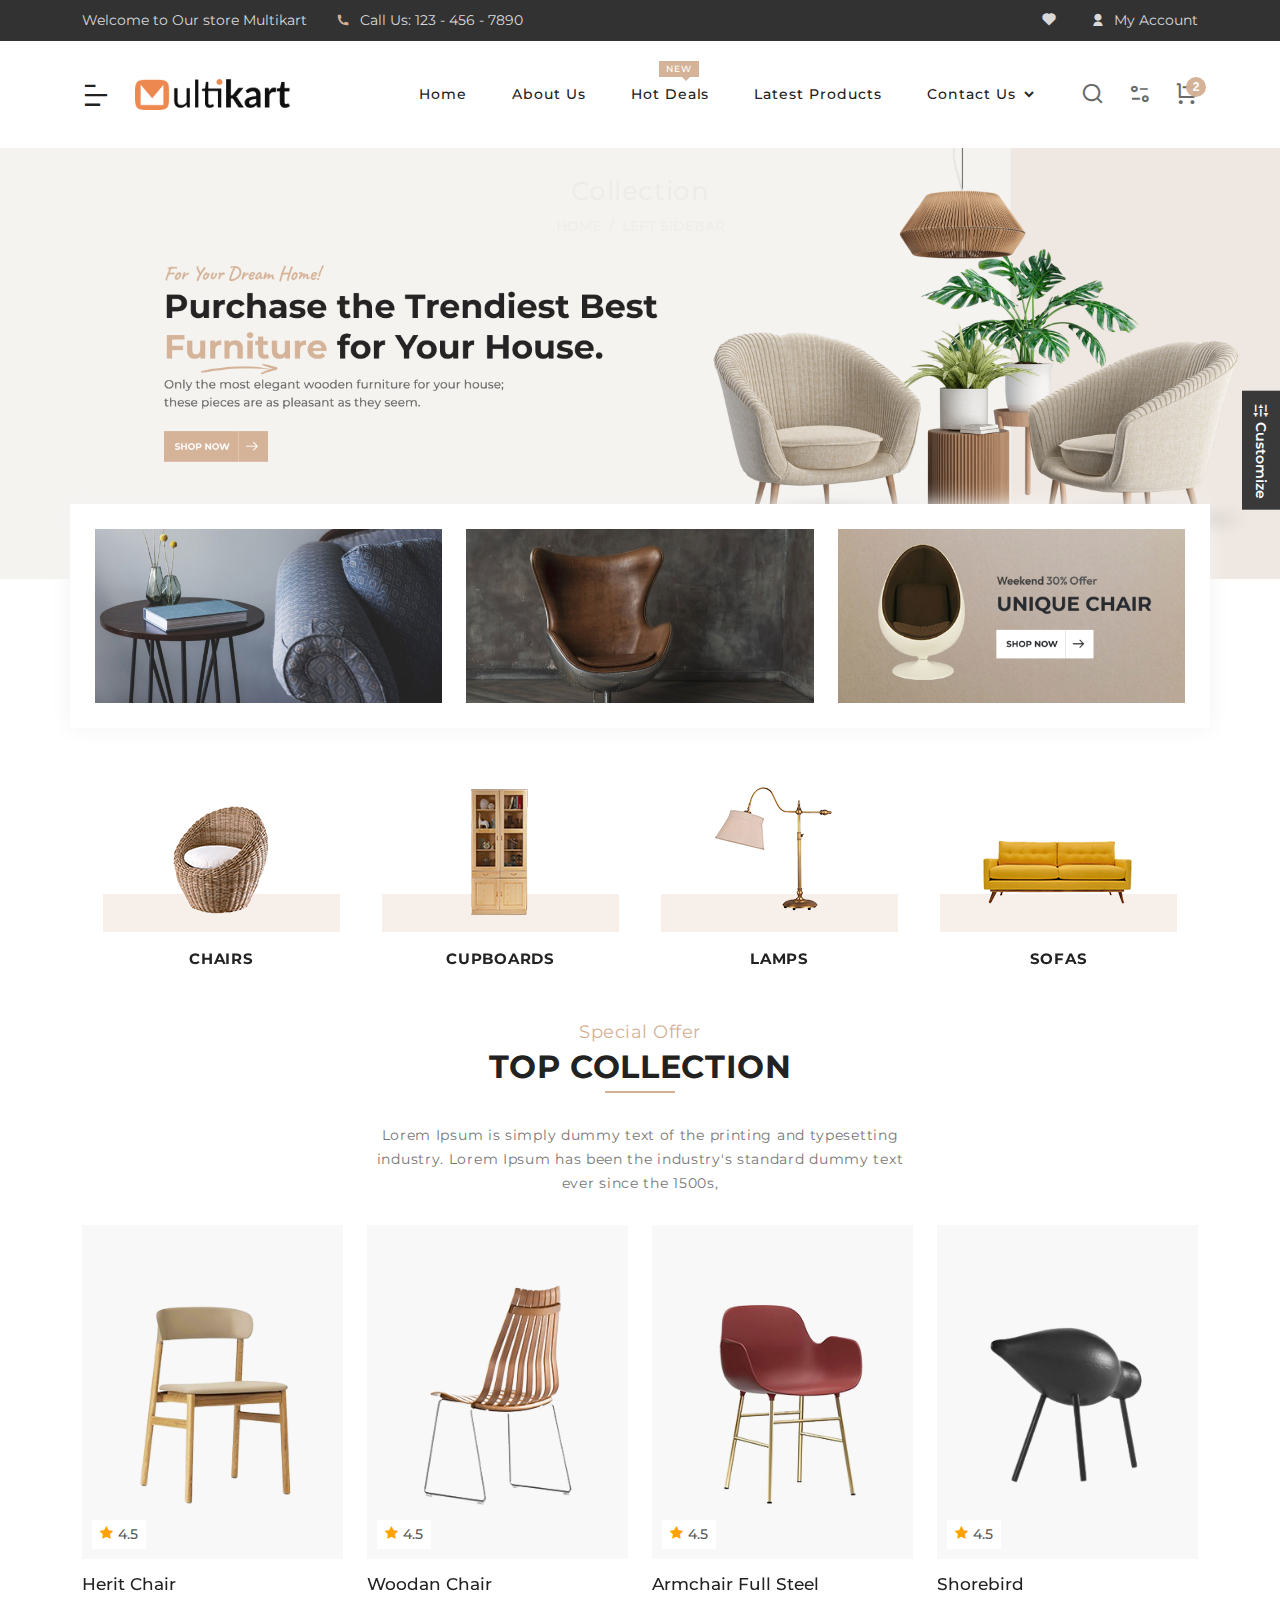
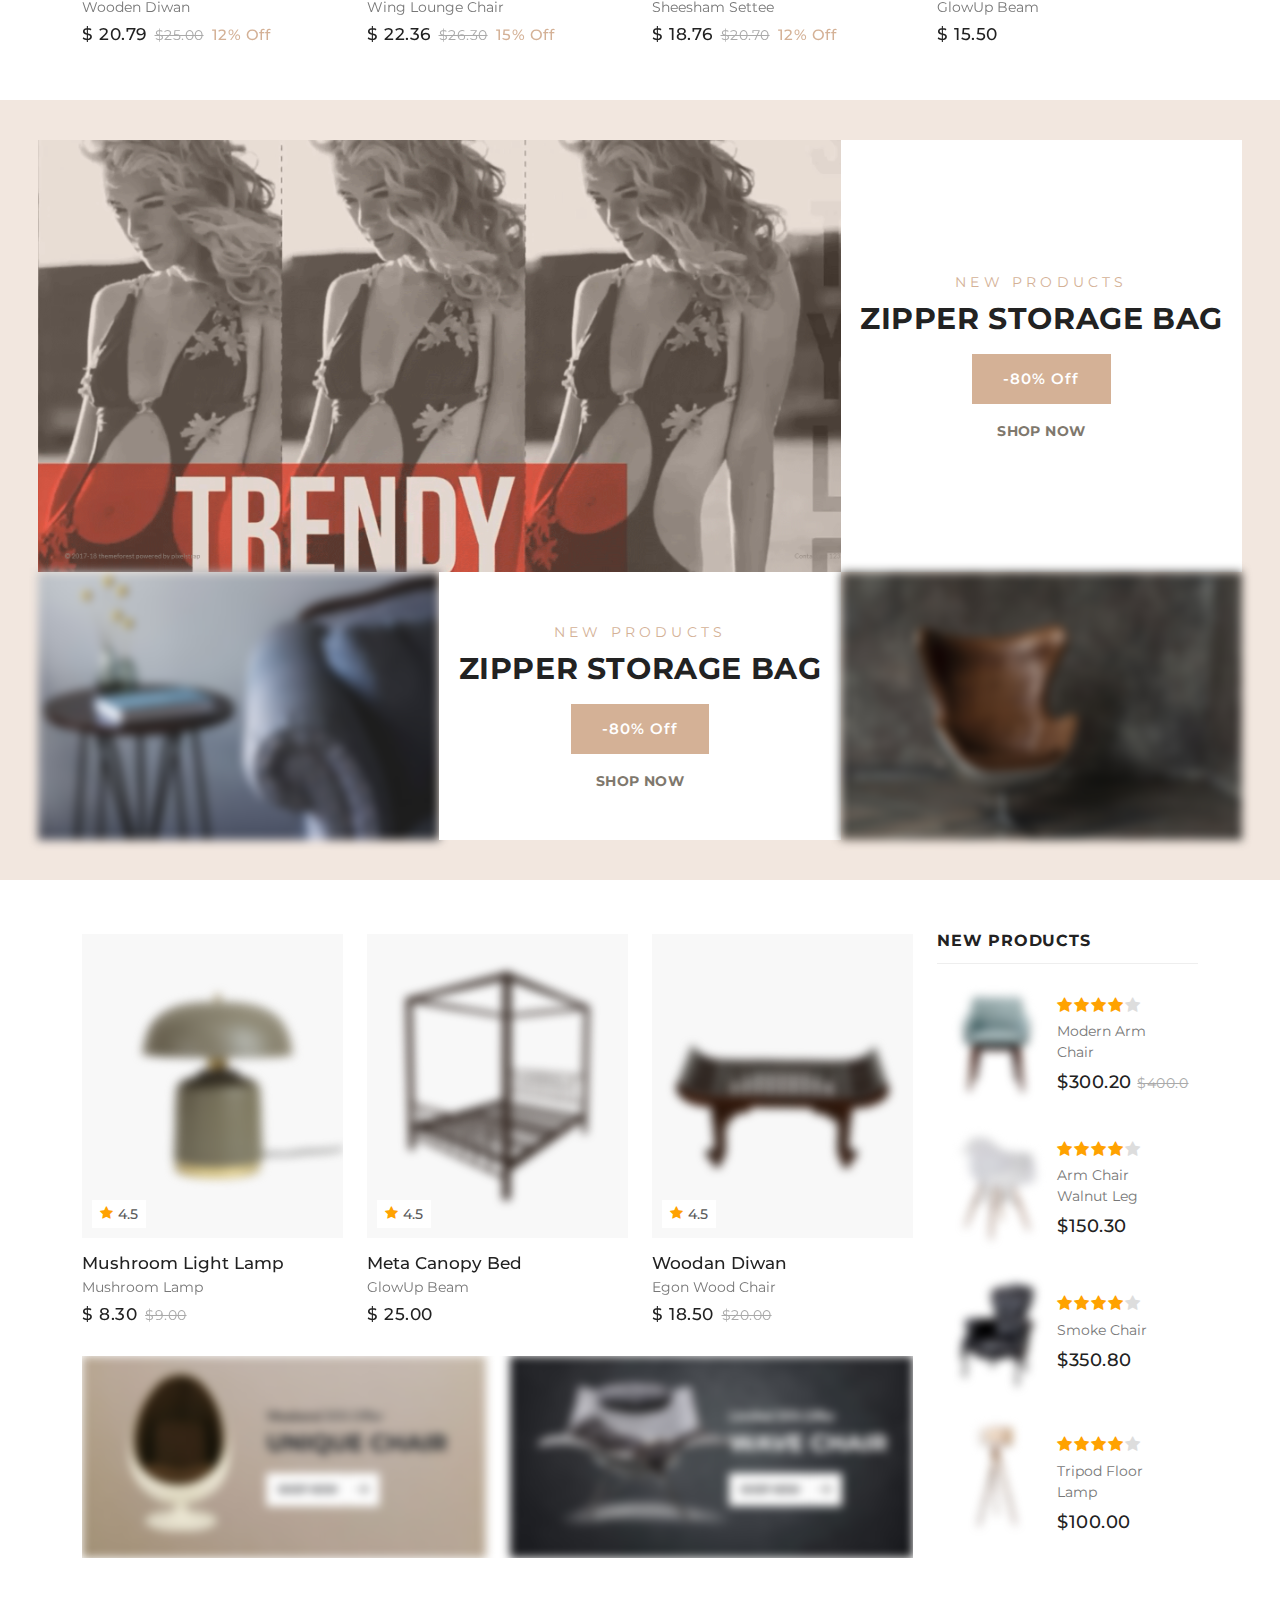
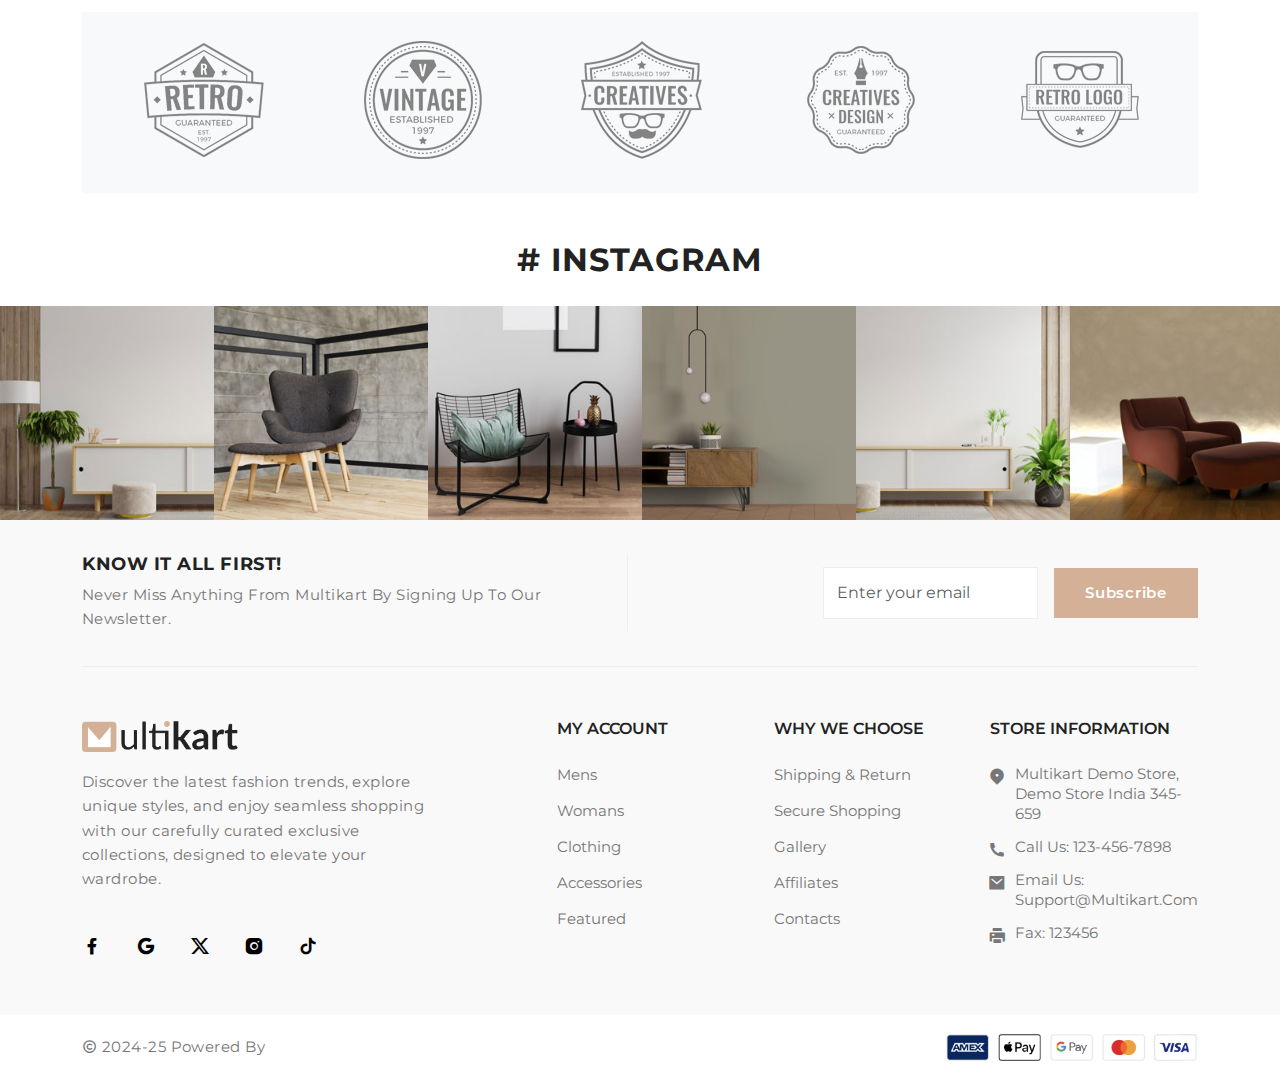
==== index.html @ 8a3c224d "furniture" ====
<!DOCTYPE html>
<html lang="en">

<head>
    <meta http-equiv="Content-Type" content="text/html; charset=UTF-8">
    <meta http-equiv="X-UA-Compatible" content="IE=edge">
    <meta name="viewport" content="width=device-width,initial-scale=1">
    <meta name="description" content="multikart">
    <meta name="keywords" content="multikart">
    <meta name="author" content="multikart">
    <link rel="icon" href="./assets/images/furniture-2/favicon.png" type="image/x-icon">
    <link rel="shortcut icon" href="./assets/images/furniture-2/favicon.png" type="image/x-icon">
    <title>Multikart - Multi-purpose E-commerce Html Template</title>

    <!--Google font-->
    <link rel="preconnect" href="https://fonts.googleapis.com">
    <link href="https://fonts.googleapis.com/css2?family=Montserrat:wght@300;400;500;600;700;800&display=swap"
        rel="stylesheet" />

    <!-- Icons -->
    <link rel="stylesheet" type="text/css" href="./assets/css/vendors/font-awesome.css">
    <link rel="stylesheet" type="text/css" href="./assets/css/vendors/remixicon.css">

    <!-- Slick slider css -->
    <link rel="stylesheet" type="text/css" href="./assets/css/vendors/slick.css">

    <!-- Animate icon -->
    <link rel="stylesheet" type="text/css" href="./assets/css/vendors/animate.css">

    <!-- Themify icon -->
    <link rel="stylesheet" type="text/css" href="./assets/css/vendors/themify-icons.css">

    <!-- Bootstrap css -->
    <link rel="stylesheet" type="text/css" href="./assets/css/vendors/bootstrap.css">

    <!-- Theme css -->
    <link rel="stylesheet" type="text/css" href="./assets/css/style.css">

</head>

<body class="theme-color-5">


    <!-- loader start -->
    <div class="loader_skeleton">
        <div class="top-header">
            <div class="container">
                <div class="row">
                    <div class="col-lg-6">
                        <div class="header-contact">
                            <ul>
                                <li>Welcome to Our store Multikart</li>
                                <li><i class="ri-phone-fill"></i>Call Us: 123 - 456 - 7890</li>
                            </ul>
                        </div>
                    </div>
                    <div class="col-lg-6 text-end">
                        <ul class="header-dropdown">
                            <li class="mobile-wishlist">
                                <a href="#!">
                                    <i class="ri-heart-fill"></i>
                                </a>
                            </li>
                            <li class="onhover-dropdown mobile-account">
                                <i class="ri-user-fill"></i>
                                My Account
                            </li>
                        </ul>
                    </div>
                </div>
            </div>
        </div>
        <header>
            <div class="container">
                <div class="row">
                    <div class="col-sm-12">
                        <div class="main-menu">
                            <div class="menu-left">
                                <div class="navbar">
                                    <a href="#!">
                                        <div class="bar-style">
                                            <i class="ri-bar-chart-horizontal-line sidebar-bar"></i>
                                        </div>
                                    </a>
                                </div>
                                <div class="brand-logo">
                                    <a href="index.html">
                                        <img src="./assets/images/logo.png" class="img-fluid blur-up lazyload" alt="">
                                    </a>
                                </div>
                            </div>
                            <div class="menu-right pull-right">
                                <div>
                                    <nav>
                                        <div class="toggle-nav"><i class="ri-bar-chart-horizontal-line sidebar-bar"></i>
                                        </div>
                                        <ul class="sm pixelstrap sm-horizontal">
                                            <li>
                                                <div class="mobile-back text-end">Back<i
                                                        class="fa fa-angle-right ps-2"></i>
                                                </div>
                                            </li>
                                            <li><a href="index.html">Home</a></li>
                                            <li class="mega"> </li>
                                            <li><a href="about-page.html">About Us</a> </li>
                                            <li><a href="category-page.html">Hot Deals</a></li>
                                            <li><a href="product-page(thumbnail).html">Latest Products</a></li>
                                            <li><a href="contact.html">Contact Us</a></li>
                                        </ul>
                                    </nav>
                                </div>
                                <div>
                                    <div class="icon-nav d-none d-sm-block">
                                        <ul>
                                            <li class="onhover-div mobile-search">
                                                <div>
                                                    <i class="ri-search-line"></i>
                                                </div>
                                            </li>
                                            <li class="onhover-div mobile-setting">
                                                <div>
                                                    <i class="ri-equalizer-2-line"></i>
                                                </div>
                                            </li>
                                            <li class="onhover-div mobile-cart">
                                                <div>
                                                    <i class="ri-shopping-cart-line"></i>
                                                </div>
                                            </li>
                                        </ul>
                                    </div>
                                </div>
                            </div>
                        </div>
                    </div>
                </div>
            </div>
        </header>
        <div class="breadcrumb-section">
            <div class="container">
                <h2>Collection</h2>
                <nav class="theme-breadcrumb">
                    <ol class="breadcrumb">
                        <li class="breadcrumb-item"><a href="index.html">Home</a></li>
                        <li class="breadcrumb-item">Left Sidebar</li>
                    </ol>
                </nav>
            </div>
        </div>
        <section class="section-b-space ratio_asos">
            <div class="collection-wrapper">
                <div class="container">
                    <div class="row">
                        <div class="col-sm-3 col-xl-3 col-lg-4 collection-filter">
                            <!-- side-bar collapse block stat -->
                            <div class="collection-filter-block">
                                <div class="filter-block">
                                    <h4 class="title-ldr"></h4>
                                    <ul>
                                        <li></li>
                                        <li></li>
                                        <li></li>
                                        <li></li>
                                    </ul>
                                </div>
                                <div class="filter-block">
                                    <h4 class="title-ldr"></h4>
                                    <ul>
                                        <li></li>
                                        <li></li>
                                        <li></li>
                                        <li></li>
                                    </ul>
                                </div>
                                <div class="filter-block">
                                    <h4 class="title-ldr"></h4>
                                    <ul>
                                        <li></li>
                                        <li></li>
                                        <li></li>
                                        <li></li>
                                    </ul>
                                </div>
                            </div>
                            <!-- side-bar single product slider end -->
                        </div>
                        <div class="collection-content col-xl-9 col-lg-8">
                            <div class="page-main-content">
                                <div class="row">
                                    <div class="col-sm-12">
                                        <div class="top-banner-wrapper">
                                            <div class="img-ldr-top"></div>
                                            <div class="top-banner-content small-section">
                                                <h4></h4>
                                                <h5></h5>
                                                <p></p>
                                                <p></p>
                                            </div>
                                        </div>
                                        <div class="collection-product-wrapper">
                                            <div class="product-top-filter">
                                                <div class="row m-0 w-100">
                                                    <div class="col-xl-4">
                                                        <div class="filter-panel">
                                                            <h6 class="ldr-text"></h6>
                                                        </div>
                                                    </div>
                                                    <div class="col-xl-4 col-lg-4 col-6">
                                                        <div class="filter-panel">
                                                            <h6 class="ldr-text"></h6>
                                                        </div>
                                                    </div>
                                                    <div class="col-xl-2 col-lg-4 col-6">
                                                        <div class="filter-panel">
                                                            <h6 class="ldr-text"></h6>
                                                        </div>
                                                    </div>
                                                    <div class="col-xl-2 col-lg-4 d-none d-lg-block">
                                                        <div class="filter-panel">
                                                            <h6 class="ldr-text"></h6>
                                                        </div>
                                                    </div>
                                                </div>
                                            </div>
                                            <div class="product-wrapper-grid">
                                                <div class="row">
                                                    <div class="col-xl-3 col-md-6 col-grid-box">
                                                        <div class="product-box">
                                                            <div class="img-wrapper"></div>
                                                            <div class="product-detail">
                                                                <h4></h4>
                                                                <h5></h5>
                                                                <h6></h6>
                                                            </div>
                                                        </div>
                                                    </div>
                                                    <div class="col-xl-3 col-md-6 col-grid-box">
                                                        <div class="product-box">
                                                            <div class="img-wrapper"></div>
                                                            <div class="product-detail">
                                                                <h4></h4>
                                                                <h5></h5>
                                                                <h6></h6>
                                                            </div>
                                                        </div>
                                                    </div>
                                                    <div class="col-xl-3 col-md-6 col-grid-box">
                                                        <div class="product-box">
                                                            <div class="img-wrapper"></div>
                                                            <div class="product-detail">
                                                                <h4></h4>
                                                                <h5></h5>
                                                                <h6></h6>
                                                            </div>
                                                        </div>
                                                    </div>
                                                    <div class="col-xl-3 col-md-6 col-grid-box">
                                                        <div class="product-box">
                                                            <div class="img-wrapper"></div>
                                                            <div class="product-detail">
                                                                <h4></h4>
                                                                <h5></h5>
                                                                <h6></h6>
                                                            </div>
                                                        </div>
                                                    </div>
                                                    <div class="col-xl-3 col-md-6 col-grid-box">
                                                        <div class="product-box">
                                                            <div class="img-wrapper"></div>
                                                            <div class="product-detail">
                                                                <h4></h4>
                                                                <h5></h5>
                                                                <h6></h6>
                                                            </div>
                                                        </div>
                                                    </div>
                                                    <div class="col-xl-3 col-md-6 col-grid-box">
                                                        <div class="product-box">
                                                            <div class="img-wrapper"></div>
                                                            <div class="product-detail">
                                                                <h4></h4>
                                                                <h5></h5>
                                                                <h6></h6>
                                                            </div>
                                                        </div>
                                                    </div>
                                                    <div class="col-xl-3 col-md-6 col-grid-box">
                                                        <div class="product-box">
                                                            <div class="img-wrapper"></div>
                                                            <div class="product-detail">
                                                                <h4></h4>
                                                                <h5></h5>
                                                                <h6></h6>
                                                            </div>
                                                        </div>
                                                    </div>
                                                    <div class="col-xl-3 col-md-6 col-grid-box">
                                                        <div class="product-box">
                                                            <div class="img-wrapper"></div>
                                                            <div class="product-detail">
                                                                <h4></h4>
                                                                <h5></h5>
                                                                <h6></h6>
                                                            </div>
                                                        </div>
                                                    </div>
                                                    <div class="col-xl-3 col-md-6 col-grid-box">
                                                        <div class="product-box">
                                                            <div class="img-wrapper"></div>
                                                            <div class="product-detail">
                                                                <h4></h4>
                                                                <h5></h5>
                                                                <h6></h6>
                                                            </div>
                                                        </div>
                                                    </div>
                                                    <div class="col-xl-3 col-md-6 col-grid-box">
                                                        <div class="product-box">
                                                            <div class="img-wrapper"></div>
                                                            <div class="product-detail">
                                                                <h4></h4>
                                                                <h5></h5>
                                                                <h6></h6>
                                                            </div>
                                                        </div>
                                                    </div>
                                                    <div class="col-xl-3 col-md-6 col-grid-box">
                                                        <div class="product-box">
                                                            <div class="img-wrapper"></div>
                                                            <div class="product-detail">
                                                                <h4></h4>
                                                                <h5></h5>
                                                                <h6></h6>
                                                            </div>
                                                        </div>
                                                    </div>
                                                    <div class="col-xl-3 col-md-6 col-grid-box">
                                                        <div class="product-box">
                                                            <div class="img-wrapper"></div>
                                                            <div class="product-detail">
                                                                <h4></h4>
                                                                <h5></h5>
                                                                <h6></h6>
                                                            </div>
                                                        </div>
                                                    </div>
                                                </div>
                                            </div>
                                        </div>
                                    </div>
                                </div>
                            </div>
                        </div>
                    </div>
                </div>
            </div>
        </section>
    </div>
    <!-- loader end -->


    <!-- header start -->
    <header>
        <div class="mobile-fix-option"></div>
        <div class="top-header">
            <div class="container">
                <div class="row">
                    <div class="col-lg-6">
                        <div class="header-contact">
                            <ul>
                                <li>Welcome to Our store Multikart</li>
                                <li><i class="ri-phone-fill"></i>Call Us: 123 - 456 - 7890</li>
                            </ul>
                        </div>
                    </div>
                    <div class="col-lg-6 text-end">
                        <ul class="header-dropdown">
                            <li class="mobile-wishlist"><a href="#!"><i class="ri-heart-fill"></i></a>
                            </li>
                            <li class="onhover-dropdown mobile-account"> <i class="ri-user-fill"></i>
                                My Account
                                <ul class="onhover-show-div">
                                    <li><a href="index.html">Login</a></li>
                                    <li><a href="index.html">register</a></li>
                                </ul>
                            </li>
                        </ul>
                    </div>
                </div>
            </div>
        </div>
        <div class="container">
            <div class="row">
                <div class="col-sm-12">
                    <div class="main-menu">
                        <div class="menu-left">
                            <div class="navbar">
                                <a href="#!" onclick="openNav()">
                                    <div class="bar-style">
                                        <i class="ri-bar-chart-horizontal-line sidebar-bar"></i>
                                    </div>
                                </a>
                                <div id="mySidenav" class="sidenav">
                                    <a href="#!" class="sidebar-overlay" onclick="closeNav()"></a>
                                    <nav>
                                        <div onclick="closeNav()">
                                            <div class="sidebar-back text-start">
                                                <i class="ri-arrow-left-s-line"></i>
                                                Back
                                            </div>
                                        </div>
                                        <ul id="sub-menu" class="sm pixelstrap sm-vertical">
                                            <li>
                                                <a href="#!">clothing</a>
                                                <ul class="mega-menu clothing-menu">
                                                    <li>
                                                        <div class="row m-0">
                                                            <div class="col-xl-4">
                                                                <div class="link-section">
                                                                    <h5>women's fashion</h5>
                                                                    <ul>
                                                                        <li>
                                                                            <a href="#!">dresses</a>
                                                                        </li>
                                                                        <li>
                                                                            <a href="#!">skirts</a>
                                                                        </li>
                                                                        <li>
                                                                            <a href="#!">western wear</a>
                                                                        </li>
                                                                        <li>
                                                                            <a href="#!">ethic wear</a>
                                                                        </li>
                                                                        <li>
                                                                            <a href="#!">sport wear</a>
                                                                        </li>
                                                                    </ul>
                                                                    <h5>men's fashion</h5>
                                                                    <ul>
                                                                        <li>
                                                                            <a href="#!">sports wear</a>
                                                                        </li>
                                                                        <li>
                                                                            <a href="#!">western wear</a>
                                                                        </li>
                                                                        <li>
                                                                            <a href="#!">ethic wear</a>
                                                                        </li>
                                                                    </ul>
                                                                </div>
                                                            </div>
                                                            <div class="col-xl-4">
                                                                <div class="link-section">
                                                                    <h5>accessories</h5>
                                                                    <ul>
                                                                        <li>
                                                                            <a href="#!">fashion jewellery</a>
                                                                        </li>
                                                                        <li>
                                                                            <a href="#!">caps and hats</a>
                                                                        </li>
                                                                        <li>
                                                                            <a href="#!">precious jewellery</a>
                                                                        </li>
                                                                        <li>
                                                                            <a href="#!">necklaces</a>
                                                                        </li>
                                                                        <li>
                                                                            <a href="#!">earrings</a>
                                                                        </li>
                                                                        <li>
                                                                            <a href="#!">wrist wear</a>
                                                                        </li>
                                                                        <li>
                                                                            <a href="#!">ties</a>
                                                                        </li>
                                                                        <li>
                                                                            <a href="#!">cufflinks</a>
                                                                        </li>
                                                                        <li>
                                                                            <a href="#!">pockets squares</a>
                                                                        </li>
                                                                    </ul>
                                                                </div>
                                                            </div>
                                                            <div class="col-xl-4">
                                                                <a href="#!" class="mega-menu-banner">
                                                                    <img src="./assets/images/mega-menu/fashion.jpg"
                                                                        alt="" class="img-fluid blur-up lazyload">
                                                                </a>
                                                            </div>
                                                        </div>
                                                    </li>
                                                </ul>
                                            </li>
                                            <li>
                                                <a href="#!">bags</a>
                                                <ul>
                                                    <li>
                                                        <a href="#!">shopper bags</a>
                                                    </li>
                                                    <li>
                                                        <a href="#!">laptop bags</a>
                                                    </li>
                                                    <li>
                                                        <a href="#!">clutches</a>
                                                    </li>
                                                    <li>
                                                        <a href="#!">clutches</a>
                                                        <ul>
                                                            <li>
                                                                <a href="#!">purses</a>
                                                            </li>
                                                            <li>
                                                                <a href="#!">wallets</a>
                                                            </li>
                                                            <li>
                                                                <a href="#!">leathers</a>
                                                            </li>
                                                            <li>
                                                                <a href="#!">satchels</a>
                                                            </li>
                                                        </ul>
                                                    </li>
                                                </ul>
                                            </li>
                                            <li>
                                                <a href="#!">bags</a>
                                                <ul>
                                                    <li>
                                                        <a href="#!">shopper bags</a>
                                                    </li>
                                                    <li>
                                                        <a href="#!">laptop bags</a>
                                                    </li>
                                                    <li>
                                                        <a href="#!">clutches</a>
                                                    </li>
                                                    <li>
                                                        <a href="#!">purses</a>
                                                        <ul>
                                                            <li>
                                                                <a href="#!">purses</a>
                                                            </li>
                                                            <li>
                                                                <a href="#!">wallets</a>
                                                            </li>
                                                            <li>
                                                                <a href="#!">leathers</a>
                                                            </li>
                                                            <li>
                                                                <a href="#!">satchels</a>
                                                            </li>
                                                        </ul>
                                                    </li>
                                                </ul>
                                            </li>
                                            <li> <a href="#!">bags</a>
                                                <ul>
                                                    <li>
                                                        <a href="#!">shopper bags</a>
                                                    </li>
                                                    <li>
                                                        <a href="#!">laptop bags</a>
                                                    </li>
                                                    <li>
                                                        <a href="#!">clutches</a>
                                                    </li>
                                                    <li>
                                                        <a href="#!">purses</a>
                                                        <ul>
                                                            <li>
                                                                <a href="#!">purses</a>
                                                            </li>
                                                            <li>
                                                                <a href="#!">wallets</a>
                                                            </li>
                                                            <li>
                                                                <a href="#!">leathers</a>
                                                            </li>
                                                            <li>
                                                                <a href="#!">satchels</a>
                                                            </li>
                                                        </ul>
                                                    </li>
                                                </ul>
                                            </li>
                                            <li> <a href="#!">footwear</a>
                                                <ul>
                                                    <li>
                                                        <a href="#!">sport shoes</a>
                                                    </li>
                                                    <li>
                                                        <a href="#!">formal shoes</a>
                                                    </li>
                                                    <li>
                                                        <a href="#!">casual shoes</a>
                                                    </li>
                                                </ul>
                                            </li>
                                            <li>
                                                <a href="#!">watches</a>
                                            </li>
                                            <li>
                                                <a href="#!">Accessories</a>
                                                <ul>
                                                    <li>
                                                        <a href="#!">fashion jewellery</a>
                                                    </li>
                                                    <li>
                                                        <a href="#!">caps and hats</a>
                                                    </li>
                                                    <li>
                                                        <a href="#!">precious jewellery</a>
                                                    </li>
                                                    <li>
                                                        <a href="#!">more..</a>
                                                        <ul>
                                                            <li>
                                                                <a href="#!">necklaces</a>
                                                            </li>
                                                            <li>
                                                                <a href="#!">earrings</a>
                                                            </li>
                                                            <li>
                                                                <a href="#!">wrist wear</a>
                                                            </li>
                                                            <li>
                                                                <a href="#!">accessories</a>
                                                                <ul>
                                                                    <li>
                                                                        <a href="#!">ties</a>
                                                                    </li>
                                                                    <li>
                                                                        <a href="#!">cufflinks</a>
                                                                    </li>
                                                                    <li>
                                                                        <a href="#!">pockets squares</a>
                                                                    </li>
                                                                    <li>
                                                                        <a href="#!">helmets</a>
                                                                    </li>
                                                                    <li>
                                                                        <a href="#!">scarves</a>
                                                                    </li>
                                                                    <li>
                                                                        <a href="#!">more...</a>
                                                                        <ul>
                                                                            <li>
                                                                                <a href="#!">accessory gift sets</a>
                                                                            </li>
                                                                            <li>
                                                                                <a href="#!">travel accessories</a>
                                                                            </li>
                                                                            <li>
                                                                                <a href="#!">phone cases</a>
                                                                            </li>
                                                                        </ul>
                                                                    </li>
                                                                </ul>
                                                            </li>
                                                            <li>
                                                                <a href="#!">belts & more</a>
                                                            </li>
                                                            <li>
                                                                <a href="#!">wearable</a>
                                                            </li>
                                                        </ul>
                                                    </li>
                                                </ul>
                                            </li>
                                            <li>
                                                <a href="#!">house of design</a>
                                            </li>
                                            <li>
                                                <a href="#!">beauty & personal care</a>
                                                <ul>
                                                    <li>
                                                        <a href="#!">makeup</a>
                                                    </li>
                                                    <li>
                                                        <a href="#!">skincare</a>
                                                    </li>
                                                    <li>
                                                        <a href="#!">premium beauty</a>
                                                    </li>
                                                    <li>
                                                        <a href="#!">more</a>
                                                        <ul>
                                                            <li>
                                                                <a href="#!">fragrances</a>
                                                            </li>
                                                            <li>
                                                                <a href="#!">luxury beauty</a>
                                                            </li>
                                                            <li>
                                                                <a href="#!">hair care</a>
                                                            </li>
                                                            <li>
                                                                <a href="#!">tools & brushes</a>
                                                            </li>
                                                        </ul>
                                                    </li>
                                                </ul>
                                            </li>
                                            <li>
                                                <a href="#!">home & decor</a>
                                            </li>
                                            <li>
                                                <a href="#!">kitchen</a>
                                            </li>
                                        </ul>
                                    </nav>
                                </div>
                            </div>
                            <div class="brand-logo">
                                <a href="index.html">
                                    <img src="./assets/images/logo.png" class="img-fluid blur-up lazyload" alt="">
                                </a>
                            </div>
                        </div>
                        <div class="menu-right pull-right">
                            <div>
                                <nav id="main-nav">
                                    <div class="toggle-nav"><i class="ri-bar-chart-horizontal-line sidebar-bar"></i>
                                    </div>
                                    <ul id="main-menu" class="sm pixelstrap sm-horizontal">
                                        <li class="mobile-box">
                                            <div class="mobile-back text-end">Menu<i class="ri-close-line"></i></div>
                                        </li>
                                        <li><a href="index.html">Home</a></li>
                                        <li class="mega hover-cls">
                                            <a href="about-page.html">About Us</a>
                                            <!-- <ul class="mega-menu full-mega-menu">
                                                <li>
                                                    <div class="container">
                                                        <div class="row g-xl-4 g-0">
                                                            <div class="col mega-box">
                                                                <div class="link-section">
                                                                    <div class="menu-title">
                                                                        <h5>invoice template</h5>
                                                                    </div>
                                                                    <div class="menu-content">
                                                                        <ul>
                                                                            <li><a target="_blank"
                                                                                    href="invoice-1.html">invoice
                                                                                    1</a></li>
                                                                            <li><a target="_blank"
                                                                                    href="invoice-2.html">invoice
                                                                                    2</a></li>
                                                                            <li><a target="_blank"
                                                                                    href="invoice-3.html">invoice
                                                                                    3</a></li>
                                                                            <li><a target="_blank"
                                                                                    href="invoice-4.html">invoice
                                                                                    4</a></li>
                                                                            <li><a target="_blank"
                                                                                    href="invoice-5.html">invoice
                                                                                    5</a></li>
                                                                        </ul>
                                                                    </div>
                                                                    <div class="menu-title">
                                                                        <h5>elements</h5>
                                                                    </div>
                                                                    <div class="menu-content">
                                                                        <ul>
                                                                            <li><a href="elements.html">
                                                                                    elements page<i
                                                                                        class="ms-2 fa fa-bolt icon-trend"></i>
                                                                                </a></li>
                                                                        </ul>
                                                                    </div>
                                                                </div>
                                                            </div>

                                                            <div class="col mega-box">
                                                                <div class="link-section">
                                                                    <div class="menu-title">
                                                                        <h5>email template</h5>
                                                                    </div>
                                                                    <div class="menu-content">
                                                                        <ul>
                                                                            <li><a target="_blank"
                                                                                    href="./email-template/welcome.html">welcome</a>
                                                                            </li>
                                                                            <li><a target="_blank"
                                                                                    href="./email-template/new-product-announcement.html">announcement</a>
                                                                            </li>
                                                                            <li><a target="_blank"
                                                                                    href="./email-template/abandonment-email.html">abandonment</a>
                                                                            </li>
                                                                            <li><a target="_blank"
                                                                                    href="./email-template/offer.html">offer</a>
                                                                            </li>
                                                                            <li><a target="_blank"
                                                                                    href="./email-template/offer-2.html">offer
                                                                                    2</a></li>
                                                                            <li><a target="_blank"
                                                                                    href="./email-template/product-review.html">review</a>
                                                                            </li>
                                                                            <li><a target="_blank"
                                                                                    href="./email-template/featured-products.html">featured
                                                                                    product</a></li>
                                                                        </ul>
                                                                    </div>
                                                                </div>
                                                            </div>
                                                            <div class="col mega-box">
                                                                <div class="link-section">
                                                                    <div class="menu-title">
                                                                        <h5>email template</h5>
                                                                    </div>
                                                                    <div class="menu-content">
                                                                        <ul>
                                                                            <li><a target="_blank"
                                                                                    href="./email-template/black-friday.html">black
                                                                                    friday</a></li>
                                                                            <li><a target="_blank"
                                                                                    href="./email-template/christmas.html">christmas</a>
                                                                            </li>
                                                                            <li><a target="_blank"
                                                                                    href="./email-template/cyber-monday.html">cyber-monday</a>
                                                                            </li>
                                                                            <li><a target="_blank"
                                                                                    href="./email-template/flash-sale.html">flash
                                                                                    sale</a></li>
                                                                            <li><a target="_blank"
                                                                                    href="./email-template/email-order-success.html">order
                                                                                    success</a></li>
                                                                            <li><a target="_blank"
                                                                                    href="./email-template/email-order-success-two.html">order
                                                                                    success 2</a></li>
                                                                        </ul>
                                                                    </div>
                                                                </div>
                                                            </div>

                                                            <div class="col mega-box">
                                                                <div class="link-section">
                                                                    <div class="menu-title">
                                                                        <h5>cookie bar</h5>
                                                                    </div>
                                                                    <div class="menu-content">
                                                                        <ul>
                                                                            <li><a href="index.html">bottom<i
                                                                                        class="ms-2 fa fa-bolt icon-trend"></i></a>
                                                                            </li>
                                                                            <li><a href="fashion-4.html">bottom left</a>
                                                                            </li>
                                                                            <li><a href="bicycle.html">bottom right</a>
                                                                            </li>
                                                                        </ul>
                                                                    </div>
                                                                    <div class="menu-title">
                                                                        <h5>search</h5>
                                                                    </div>
                                                                    <div class="menu-content">
                                                                        <ul>
                                                                            <li><a href="marketplace-demo-2.html">ajax
                                                                                    search<i
                                                                                        class="ms-2 fa fa-bolt icon-trend"></i></a>
                                                                            </li>
                                                                        </ul>
                                                                    </div>
                                                                </div>
                                                            </div>

                                                            <div class="col mega-box">
                                                                <div class="link-section">
                                                                    <div class="menu-title">
                                                                        <h5>model</h5>
                                                                    </div>
                                                                    <div class="menu-content">
                                                                        <ul>
                                                                            <li><a href="index.html">Newsletter</a></li>
                                                                            <li><a href="index.html">exit<i
                                                                                        class="ms-2 fa fa-bolt icon-trend"></i></a>
                                                                            </li>
                                                                            <li><a href="christmas.html">christmas</a>
                                                                            </li>
                                                                            <li><a href="furniture-3.html">black
                                                                                    friday</a></li>
                                                                            <li><a href="fashion-4.html">cyber
                                                                                    monday</a></li>
                                                                            <li><a href="marketplace-demo-3.html">new
                                                                                    year</a>
                                                                            </li>
                                                                        </ul>
                                                                    </div>
                                                                </div>
                                                            </div>

                                                            <div class="col mega-box">
                                                                <div class="link-section">
                                                                    <div class="menu-title">
                                                                        <h5>add to cart</h5>
                                                                    </div>
                                                                    <div class="menu-content">
                                                                        <ul>
                                                                            <li><a href="nursery.html">cart modal
                                                                                    popup</a></li>
                                                                            <li><a href="bags.html">cart top</a></li>
                                                                            <li><a href="shoes.html">cart bottom</a>
                                                                            </li>
                                                                            <li><a href="watch.html">cart left</a></li>
                                                                            <li><a href="tools.html">cart right</a></li>
                                                                        </ul>
                                                                    </div>
                                                                </div>
                                                            </div>
                                                        </div>
                                                        <div class="row">
                                                            <div class="col-12">
                                                                <img src="./assets/images/menu-banner.jpg" alt=""
                                                                    class="img-fluid mega-img d-xl-block d-none">
                                                            </div>
                                                        </div>
                                                    </div>
                                                </li>
                                            </ul> -->
                                        </li>
                                        <li>
                                            <a href="category-page.html">Hot Deals <div class="lable-nav">new</div></a>
                                            <!-- <ul>
                                                <li>
                                                    <a href="category-page(vegetables).html">tab style<span
                                                            class="new-tag">new</span></a>
                                                </li>
                                                <li>
                                                    <a href="category-page(top-filter).html">top filter</a>
                                                </li>
                                                <li>
                                                    <a href="category-page(modern).html">modern</a>
                                                </li>
                                                <li>
                                                    <a href="category-page.html">left sidebar</a>
                                                </li>
                                                <li>
                                                    <a href="category-page(right).html">right sidebar</a>
                                                </li>
                                                <li>
                                                    <a href="category-page(no-sidebar).html">no sidebar</a>
                                                </li>
                                                <li>
                                                    <a href="category-page(category-slider).html">Category Slider</a>
                                                </li>
                                                <li>
                                                    <a href="category-page(sidebar-popup).html">sidebar popup</a>
                                                </li>
                                                <li>
                                                    <a href="category-page(metro).html">metro</a>
                                                </li>
                                                <li>
                                                    <a href="category-page(full-width).html">full width</a>
                                                </li>
                                                <li>
                                                    <a href="category-page(load-more).html">load more</a>
                                                </li>
                                                <li>
                                                    <a href=category-page(2-grid).html>two grid</a>
                                                </li>
                                                <li>
                                                    <a href=category-page(3-grid).html>three grid</a>
                                                </li>
                                                <li>
                                                    <a href="category-page(4-grid).html">four grid</a>
                                                </li>
                                                <li>
                                                    <a href="category-page(list-view).html">list view</a>
                                                </li>
                                            </ul> -->
                                        </li>
                                        <li class="mega hover-cls">
                                            <a href="product-page(thumbnail).html">Latest Products</a>
                                            <!-- <ul class="mega-menu full-mega-menu">
                                                <li>
                                                    <div class="container">
                                                        <div class="row g-xl-4 g-0">
                                                            <div class="col mega-box">
                                                                <div class="link-section">
                                                                    <div class="menu-title">
                                                                        <h5>Product Page</h5>
                                                                    </div>
                                                                    <div class="menu-content">
                                                                        <ul>
                                                                            <li>
                                                                                <a href="product-page(thumbnail).html">Product
                                                                                    Thumbnail</a>
                                                                            </li>
                                                                            <li>
                                                                                <a href="product-page(4-image).html">Product
                                                                                    Image</a>
                                                                            </li>
                                                                            <li>
                                                                                <a href="product-page(slider).html">Product
                                                                                    Slider</a>
                                                                            </li>
                                                                            <li>
                                                                                <a href="product-page(accordian).html">Product
                                                                                    Accordion</a>
                                                                            </li>
                                                                            <li>
                                                                                <a href="product-page(sticky).html">Product
                                                                                    Sticky</a>
                                                                            </li>
                                                                            <li>
                                                                                <a
                                                                                    href="product-page(vertical-tab).html">Product
                                                                                    Vertical Tab</a>
                                                                            </li>
                                                                        </ul>
                                                                    </div>
                                                                </div>
                                                            </div>

                                                            <div class="col mega-box">
                                                                <div class="link-section">
                                                                    <div class="menu-title">
                                                                        <h5>Product Page</h5>
                                                                    </div>
                                                                    <div class="menu-content">
                                                                        <ul>
                                                                            <li>
                                                                                <a
                                                                                    href="product-page(left-sidebar).html">Product
                                                                                    Sidebar Left</a>
                                                                            </li>
                                                                            <li>
                                                                                <a
                                                                                    href="product-page(right-sidebar).html">Product
                                                                                    Sidebar Right</a>
                                                                            </li>
                                                                            <li>
                                                                                <a href="product-page(accordian).html">Product
                                                                                    No Sidebar</a>
                                                                            </li>
                                                                            <li>
                                                                                <a href="product-page(accordian).html">Product
                                                                                    Column Thumbnail</a>
                                                                            </li>
                                                                            <li>
                                                                                <a
                                                                                    href="product-page(image-outside).html">Product
                                                                                    Thumbnail Image Outside</a>
                                                                            </li>
                                                                        </ul>
                                                                    </div>
                                                                </div>
                                                            </div>

                                                            <div class="col mega-box">
                                                                <div class="link-section">
                                                                    <div class="menu-title">
                                                                        <h5>Product Variants Style</h5>
                                                                    </div>
                                                                    <div class="menu-content">
                                                                        <ul>
                                                                            <li>
                                                                                <a href="product-page(3-column).html">Variant
                                                                                    Rectangle</a>
                                                                            </li>
                                                                            <li>
                                                                                <a href="product-page(accordian).html">Variant
                                                                                    Circle</a>
                                                                            </li>
                                                                            <li>
                                                                                <a href="product-page(accordian).html">Variant
                                                                                    Image Swatch</a>
                                                                            </li>
                                                                            <li>
                                                                                <a href="product-page(3-column).html">Variant
                                                                                    Color</a>
                                                                            </li>
                                                                            <li>
                                                                                <a
                                                                                    href="product-page(vertical-tab).html">Variant
                                                                                    Radio Button</a>
                                                                            </li>
                                                                            <li>
                                                                                <a href="product-page(sticky).html">Variant
                                                                                    Dropdown</a>
                                                                            </li>
                                                                        </ul>
                                                                    </div>
                                                                </div>
                                                            </div>

                                                            <div class="col mega-box">
                                                                <div class="link-section">
                                                                    <div class="menu-title">
                                                                        <h5>Product Features</h5>
                                                                    </div>
                                                                    <div class="menu-content">
                                                                        <ul>
                                                                            <li>
                                                                                <a href="product-page(accordian).html">Product
                                                                                    Simple</a>
                                                                            </li>
                                                                            <li>
                                                                                <a
                                                                                    href="product-page(left-sidebar).html">Product
                                                                                    Classified</a>
                                                                            </li>
                                                                            <li>
                                                                                <a href="product-page(accordian).html">Size
                                                                                    Chart</a>
                                                                            </li>
                                                                            <li>
                                                                                <a href="product-page(accordian).html">Delivery
                                                                                    & Return</a>
                                                                            </li>
                                                                            <li>
                                                                                <a href="product-page(accordian).html">Product
                                                                                    Review</a>
                                                                            </li>
                                                                            <li>
                                                                                <a href="product-page(accordian).html">Ask
                                                                                    an Expert</a>
                                                                            </li>
                                                                        </ul>
                                                                    </div>
                                                                </div>
                                                            </div>

                                                            <div class="col mega-box">
                                                                <div class="link-section">
                                                                    <div class="menu-title">
                                                                        <h5>Product Features</h5>
                                                                    </div>
                                                                    <div class="menu-content">
                                                                        <ul>
                                                                            <li>
                                                                                <a href="product-page(bundle).html">Bundle
                                                                                    (Cross Sale)</a>
                                                                            </li>
                                                                            <li>
                                                                                <a href="product-page(accordian).html">Hot
                                                                                    Stock
                                                                                    Progress</a>
                                                                            </li>
                                                                            <li>
                                                                                <a href="product-page(accordian).html">Out
                                                                                    Stock</a>
                                                                            </li>
                                                                            <li>
                                                                                <a href="product-page(thumbnail).html">Sale
                                                                                    Countdown</a>
                                                                            </li>
                                                                            <li>
                                                                                <a href="product-page(thumbnail).html">Product
                                                                                    Zoom</a>
                                                                            </li>
                                                                        </ul>
                                                                    </div>
                                                                </div>
                                                            </div>

                                                            <div class="col mega-box">
                                                                <div class="link-section">
                                                                    <div class="menu-title">
                                                                        <h5>Product Features</h5>
                                                                    </div>
                                                                    <div class="menu-content">
                                                                        <ul>
                                                                            <li>
                                                                                <a href="product-page(accordian).html">Sticky
                                                                                    Checkout</a>
                                                                            </li>
                                                                            <li>
                                                                                <a href="product-page(accordian).html">Secure
                                                                                    Checkout</a>
                                                                            </li>
                                                                            <li>
                                                                                <a
                                                                                    href="product-page(vertical-tab).html">Social
                                                                                    Share</a>
                                                                            </li>
                                                                            <li>
                                                                                <a href="product-page(thumbnail).html">Related
                                                                                    Products</a>
                                                                            </li>
                                                                            <li>
                                                                                <a
                                                                                    href="product-page(right-sidebar).html">Wishlist
                                                                                    & Compare</a>
                                                                            </li>
                                                                        </ul>
                                                                    </div>
                                                                </div>
                                                            </div>
                                                        </div>
                                                        <div class="row">
                                                            <div class="col-12">
                                                                <img src="./assets/images/menu-banner.jpg" alt=""
                                                                    class="img-fluid mega-img d-xl-block d-none">
                                                            </div>
                                                        </div>
                                                    </div>
                                                </li>
                                            </ul> -->
                                        </li>
                                        <li><a href="contact.html">Contact Us</a>
                                            <ul>
                                                <li>
                                                    <a href="#!">vendor</a>
                                                    <ul>
                                                        <li><a href="vendor-dashboard.html">vendor dashboard</a>
                                                        </li>
                                                        <li><a href="vendor-profile.html">vendor profile</a></li>
                                                        <li><a href="become-vendor.html">become vendor</a></li>
                                                    </ul>
                                                </li>
                                                <li>
                                                    <a href="#!">Extra Pages</a>
                                                    <ul>
                                                        <li><a href="404.html">404</a></li>
                                                        <li><a href="faq.html">FAQ</a></li>
                                                    </ul>
                                                </li>
                                            </ul>
                                            <!-- <ul class="mega-menu full-mega-menu">
                                                <li>
                                                    <a href="category-page.html"> FAQ</a>
                                                    <a href="category-page.html"> Vendor dashboard</a>
                                                    <a href="category-page.html"> Become Vendor</a>
                                                    <a href="category-page.html"> Vendor Profile</a>
                                                    <a href="category-page.html"> 404 Page</a> 
                                                </li>
                                            </ul> -->
                                            <!-- <ul>
                                                <li>
                                                    <a href="#!">vendor</a>
                                                    <ul>
                                                        <li><a href="vendor-dashboard.html">vendor dashboard</a>
                                                        </li>
                                                        <li><a href="vendor-profile.html">vendor profile</a></li>
                                                        <li><a href="become-vendor.html">become vendor</a></li>
                                                    </ul>
                                                </li>
                                                <li>
                                                    <a href="#!">account</a>
                                                    <ul>
                                                        <li><a href="wishlist.html">wishlist</a></li>
                                                        <li><a href="cart.html">cart</a></li>
                                                        <li><a href="dashboard.html">Dashboard</a></li>
                                                        <li><a href="login.html">login</a></li>
                                                        <li><a href="register.html">register</a></li>
                                                        <li><a href="contact.html">contact</a></li>
                                                        <li><a href="forget_pwd.html">forget password</a></li>
                                                        <li><a href="profile.html">profile</a></li>
                                                        <li><a href="checkout.html">checkout</a></li>
                                                        <li><a href="order-success.html">order success</a></li>
                                                        <li><a href="order-tracking.html">order tracking<span
                                                                    class="new-tag">new</span></a></li>
                                                    </ul>
                                                </li>
                                                <li>
                                                    <a href="#!">portfolio</a>
                                                    <ul>
                                                        <li><a href="">grid</a>
                                                            <ul>
                                                                <li><a href="grid-2-col.html">grid
                                                                        2</a></li>
                                                                <li><a href="grid-3-col.html">grid
                                                                        3</a></li>
                                                                <li><a href="grid-4-col.html">grid
                                                                        4</a></li>
                                                            </ul>
                                                        </li>
                                                        <li><a href="">masonry</a>
                                                            <ul>
                                                                <li><a href="masonary-2-grid.html">grid 2</a></li>
                                                                <li><a href="masonary-3-grid.html">grid 3</a></li>
                                                                <li><a href="masonary-4-grid.html">grid 4</a></li>
                                                                <li><a href="masonary-fullwidth.html">full width</a>
                                                                </li>
                                                            </ul>
                                                        </li>
                                                    </ul>
                                                </li>
                                                <li><a href="about-page.html">about us</a></li>
                                                <li><a href="search.html">search</a></li>
                                                <li><a href="review.html">review</a>
                                                </li>
                                                <li>
                                                    <a href="#!">compare</a>
                                                    <ul>
                                                        <li><a href="compare.html">compare</a></li>
                                                        <li><a href="compare-2.html">compare-2</a></li>
                                                    </ul>
                                                </li>
                                                <li><a href="collection.html">collection</a></li>
                                                <li><a href="lookbook.html">lookbook</a></li>
                                                <li><a href="sitemap.html">site map</a>
                                                </li>
                                                <li><a href="404.html">404</a></li>
                                                <li><a href="coming-soon.html">coming soon</a></li>
                                                <li><a href="faq.html">FAQ</a></li>
                                            </ul> -->
                                        </li>
                                        <!-- <li>
                                            <a href="#!">blog</a>
                                            <ul>
                                                <li><a href="blog-page.html">left sidebar</a></li>
                                                <li><a href="blog(right-sidebar).html">right sidebar</a></li>
                                                <li><a href="blog(no-sidebar).html">no sidebar</a></li>
                                                <li><a href="blog-details.html">blog details</a></li>
                                            </ul>
                                        </li> -->
                                    </ul>
                                </nav>
                            </div>
                            <div>
                                <div class="icon-nav">
                                    <ul>
                                        <li class="onhover-div mobile-search">
                                            <div data-bs-toggle="modal" data-bs-target="#searchModal">
                                                <i class="ri-search-line"></i>
                                            </div>
                                        </li>
                                        <li class="onhover-div mobile-setting">
                                            <div><i class="ri-equalizer-2-line"></i></div>
                                            <div class="show-div setting">
                                                <h6>language</h6>
                                                <ul>
                                                    <li><a href="#!">english</a></li>
                                                    <li><a href="#!">french</a></li>
                                                </ul>
                                                <h6>currency</h6>
                                                <ul class="list-inline">
                                                    <li><a href="#!">euro</a></li>
                                                    <li><a href="#!">rupees</a></li>
                                                    <li><a href="#!">pound</a></li>
                                                    <li><a href="#!">dollar</a></li>
                                                </ul>
                                            </div>
                                        </li>
                                        <li class="onhover-div mobile-cart">
                                            <div data-bs-toggle="offcanvas" data-bs-target="#cartOffcanvas">
                                                <i class="ri-shopping-cart-line"></i>
                                            </div>
                                            <span class="cart_qty_cls">
                                                <span>2</span>
                                            </span>
                                        </li>
                                    </ul>
                                </div>
                            </div>
                        </div>
                    </div>
                </div>
            </div>
        </div>
    </header>
    <!-- header end -->



    <!-- Home slider -->
    <section class="p-0">
        <a href="category-page.html">
            <div class="home">
                <img src="./assets/images/furniture-2/full-banner/1.png" alt="" class="img-fluid blur-up lazyload">
            </div>
        </a>
    </section>
    <!-- Home slider end -->

    <!-- collection banner -->
    <section class="banner-padding absolute-banner pb-0 ratio2_1 banner-section">
        <div class="container absolute-bg">
            <div class="row partition2">
                <div class="col-md-4">
                    <a href="category-page.html">
                        <div class="collection-banner">
                            <img src="./assets/images/furniture-2/banner/1.png"
                                class="img-fluid blur-up lazyload bg-img" alt="">

                        </div>
                    </a>
                </div>
                <div class="col-md-4">
                    <a href="category-page.html">
                        <div class="collection-banner">
                            <img src="./assets/images/furniture-2/banner/2.png"
                                class="img-fluid blur-up lazyload bg-img" alt="">

                        </div>
                    </a>
                </div>
                <div class="col-md-4">
                    <a href="category-page.html">
                        <div class="collection-banner">
                            <img src="./assets/images/furniture-2/banner/3.png"
                                class="img-fluid blur-up lazyload bg-img" alt="">
                        </div>
                    </a>
                </div>
            </div>
        </div>
    </section>
    <!-- collection banner end -->

    <!-- category start -->
    <div class="container">
        <section class="category-style-1">
            <div class="row">
                <div class="col">
                    <div class="category-5 no-arrow">
                        <div class="category-block">
                            <a href="category-page.html">
                                <div class="category-image">
                                    <img src="./assets/images/furniture-2/category/1.png" class="img-fluid" alt="">
                                </div>
                            </a>
                            <div class="category-details">
                                <a href="category-page.html">
                                    <h5>Chairs</h5>
                                </a>
                            </div>
                        </div>
                        <div class="category-block">
                            <a href="category-page.html" class="category-image">
                                <img class="furniture-icon img-fluid" src="./assets/images/furniture-2/category/2.png"
                                    alt="">
                            </a>
                            <div class="category-details">
                                <a href="category-page.html">
                                    <h5>Cupboards</h5>
                                </a>
                            </div>
                        </div>
                        <div class="category-block">
                            <a href="category-page.html">
                                <div class="category-image"><img class="furniture-icon img-fluid"
                                        src="./assets/images/furniture-2/category/3.png" alt="">
                                </div>
                            </a>
                            <div class="category-details">
                                <a href="category-page.html">
                                    <h5>Lamps</h5>
                                </a>
                            </div>
                        </div>
                        <div class="category-block">
                            <a href="category-page.html">
                                <div class="category-image"><img class="furniture-icon img-fluid"
                                        src="./assets/images/furniture-2/category/4.png" alt="">
                                </div>
                            </a>
                            <div class="category-details">
                                <a href="category-page.html">
                                    <h5>Sofas</h5>
                                </a>
                            </div>
                        </div>
                        <div class="category-block">
                            <a href="category-page.html">
                                <div class="category-image"><img src="./assets/images/furniture-2/category/5.png"
                                        class="img-fluid" alt="">
                                </div>
                            </a>
                            <div class="category-details">
                                <a href="category-page.html">
                                    <h5>Tables</h5>
                                </a>
                            </div>
                        </div>
                        <div class="category-block">
                            <a href="category-page.html">
                                <div class="category-image"><img src="./assets/images/furniture-2/category/6.png"
                                        class="img-fluid" alt="">
                                </div>
                            </a>
                            <div class="category-details">
                                <a href="category-page.html">
                                    <h5>Chairs</h5>
                                </a>
                            </div>
                        </div>
                    </div>
                </div>
            </div>
        </section>
    </div>
    <!-- category end -->


    <!-- Paragraph-->
    <div class="title1 section-t-space">
        <h4>special offer</h4>
        <h2 class="title-inner1">top collection</h2>
    </div>
    <div class="container">
        <div class="row">
            <div class="col-xl-6 offset-xl-3">
                <div class="product-para">
                    <p class="text-center">Lorem Ipsum is simply dummy text of the printing and typesetting industry.
                        Lorem Ipsum has been the industry's standard dummy text ever since the 1500s,</p>
                </div>
            </div>
        </div>
    </div>
    <!-- Paragraph end -->


    <!-- Product slider -->
    <section class="section-b-space pt-0 ratio_asos">
        <div class="container">
            <div class="row">
                <div class="col">
                    <div class="product-5 product-m no-arrow">
                        <div class="basic-product">
                            <div class="img-wrapper">
                                <a href="product-page(accordian).html"><img
                                        src="./assets/images/furniture-2/product/1.png"
                                        class="img-fluid blur-up lazyload" alt=""></a>
                                <div class="rating-label"><i class="fa fa-star"></i> <span>4.5</span>
                                </div>
                                <div class="cart-info">
                                    <ul class="hover-action">
                                        <li>
                                            <button data-bs-toggle="modal" data-bs-target="#addtocart"
                                                title="Add to cart">
                                                <i class="ri-shopping-cart-line"></i>
                                            </button>
                                        </li>
                                        <li>
                                            <a href="#!" title="Add to Wishlist">
                                                <i class="ri-heart-line"></i>
                                            </a>
                                        </li>
                                        <li>
                                            <a href="#quickView" data-bs-toggle="modal" title="Quick View">
                                                <i class="ri-eye-line"></i>
                                            </a>
                                        </li>
                                        <li>
                                            <a href="compare.html" title="Compare">
                                                <i class="ri-loop-left-line"></i>
                                            </a>
                                        </li>
                                    </ul>
                                </div>
                            </div>
                            <div class="product-detail">
                                <a class="product-title" href="product-page(accordian).html">
                                    Herit Chair </a>
                                <h6>Wooden Diwan</h6>
                                <h4 class="price">$ 20.79<del> $25.00 </del><span class="discounted-price"> 12% Off
                                    </span>
                                </h4>
                            </div>
                        </div>
                        <div class="basic-product">
                            <div class="img-wrapper">
                                <a href="product-page(accordian).html"><img
                                        src="./assets/images/furniture-2/product/2.png"
                                        class="img-fluid blur-up lazyload" alt=""></a>
                                <div class="rating-label"><i class="fa fa-star"></i> <span>4.5</span>
                                </div>
                                <div class="cart-info">
                                    <ul class="hover-action">
                                        <li>
                                            <button data-bs-toggle="modal" data-bs-target="#addtocart"
                                                title="Add to cart">
                                                <i class="ri-shopping-cart-line"></i>
                                            </button>
                                        </li>
                                        <li>
                                            <a href="#!" title="Add to Wishlist">
                                                <i class="ri-heart-line"></i>
                                            </a>
                                        </li>
                                        <li>
                                            <a href="#quickView" data-bs-toggle="modal" title="Quick View">
                                                <i class="ri-eye-line"></i>
                                            </a>
                                        </li>
                                        <li>
                                            <a href="compare.html" title="Compare">
                                                <i class="ri-loop-left-line"></i>
                                            </a>
                                        </li>
                                    </ul>
                                </div>
                            </div>
                            <div class="product-detail">
                                <a class="product-title" href="product-page(accordian).html">
                                    woodan chair
                                </a>
                                <h6>Wing Lounge Chair</h6>
                                <h4 class="price">$ 22.36<del> $26.30 </del><span class="discounted-price"> 15% Off
                                    </span>
                                </h4>
                            </div>
                        </div>
                        <div class="basic-product">
                            <div class="img-wrapper">
                                <a href="product-page(accordian).html"><img
                                        src="./assets/images/furniture-2/product/3.png"
                                        class="img-fluid blur-up lazyload" alt=""></a>
                                <div class="rating-label"><i class="fa fa-star"></i> <span>4.5</span>
                                </div>
                                <div class="cart-info">
                                    <ul class="hover-action">
                                        <li>
                                            <button data-bs-toggle="modal" data-bs-target="#addtocart"
                                                title="Add to cart">
                                                <i class="ri-shopping-cart-line"></i>
                                            </button>
                                        </li>
                                        <li>
                                            <a href="#!" title="Add to Wishlist">
                                                <i class="ri-heart-line"></i>
                                            </a>
                                        </li>
                                        <li>
                                            <a href="#quickView" data-bs-toggle="modal" title="Quick View">
                                                <i class="ri-eye-line"></i>
                                            </a>
                                        </li>
                                        <li>
                                            <a href="compare.html" title="Compare">
                                                <i class="ri-loop-left-line"></i>
                                            </a>
                                        </li>
                                    </ul>
                                </div>
                            </div>
                            <div class="product-detail">
                                <a class="product-title" href="product-page(accordian).html">
                                    Armchair Full Steel
                                </a>
                                <h6>Sheesham Settee</h6>
                                <h4 class="price">$ 18.76<del> $20.70 </del><span class="discounted-price"> 12% Off
                                    </span>
                                </h4>
                            </div>
                        </div>
                        <div class="basic-product">
                            <div class="img-wrapper">
                                <a href="product-page(accordian).html"><img
                                        src="./assets/images/furniture-2/product/4.png"
                                        class="img-fluid blur-up lazyload" alt=""></a>
                                <div class="rating-label"><i class="fa fa-star"></i> <span>4.5</span>
                                </div>
                                <div class="cart-info">
                                    <ul class="hover-action">
                                        <li>
                                            <button data-bs-toggle="modal" data-bs-target="#addtocart"
                                                title="Add to cart">
                                                <i class="ri-shopping-cart-line"></i>
                                            </button>
                                        </li>
                                        <li>
                                            <a href="#!" title="Add to Wishlist">
                                                <i class="ri-heart-line"></i>
                                            </a>
                                        </li>
                                        <li>
                                            <a href="#quickView" data-bs-toggle="modal" title="Quick View">
                                                <i class="ri-eye-line"></i>
                                            </a>
                                        </li>
                                        <li>
                                            <a href="compare.html" title="Compare">
                                                <i class="ri-loop-left-line"></i>
                                            </a>
                                        </li>
                                    </ul>
                                </div>
                            </div>
                            <div class="product-detail">
                                <a class="product-title" href="product-page(accordian).html">
                                    Shorebird
                                </a>
                                <h6>GlowUp Beam</h6>
                                <h4 class="price">$ 15.50
                                </h4>
                            </div>
                        </div>
                        <div class="basic-product">
                            <div class="img-wrapper">
                                <a href="product-page(accordian).html"><img
                                        src="./assets/images/furniture-2/product/5.png"
                                        class="img-fluid blur-up lazyload" alt=""></a>
                                <div class="rating-label"><i class="fa fa-star"></i> <span>4.5</span>
                                </div>
                                <div class="cart-info">
                                    <ul class="hover-action">
                                        <li>
                                            <button data-bs-toggle="modal" data-bs-target="#addtocart"
                                                title="Add to cart">
                                                <i class="ri-shopping-cart-line"></i>
                                            </button>
                                        </li>
                                        <li>
                                            <a href="#!" title="Add to Wishlist">
                                                <i class="ri-heart-line"></i>
                                            </a>
                                        </li>
                                        <li>
                                            <a href="#quickView" data-bs-toggle="modal" title="Quick View">
                                                <i class="ri-eye-line"></i>
                                            </a>
                                        </li>
                                        <li>
                                            <a href="compare.html" title="Compare">
                                                <i class="ri-loop-left-line"></i>
                                            </a>
                                        </li>
                                    </ul>
                                </div>
                            </div>
                            <div class="product-detail">
                                <a class="product-title" href="product-page(accordian).html">
                                    Ace Bar Chair
                                </a>
                                <h6>Wooden Center Table</h6>
                                <h4 class="price">$ 20.70
                                </h4>
                            </div>
                        </div>
                        <div class="basic-product">
                            <div class="img-wrapper">
                                <a href="product-page(accordian).html"><img
                                        src="./assets/images/furniture-2/product/6.png"
                                        class="img-fluid blur-up lazyload" alt=""></a>
                                <div class="rating-label"><i class="fa fa-star"></i> <span>4.5</span>
                                </div>
                                <div class="cart-info">
                                    <ul class="hover-action">
                                        <li>
                                            <button data-bs-toggle="modal" data-bs-target="#addtocart"
                                                title="Add to cart">
                                                <i class="ri-shopping-cart-line"></i>
                                            </button>
                                        </li>
                                        <li>
                                            <a href="#!" title="Add to Wishlist">
                                                <i class="ri-heart-line"></i>
                                            </a>
                                        </li>
                                        <li>
                                            <a href="#quickView" data-bs-toggle="modal" title="Quick View">
                                                <i class="ri-eye-line"></i>
                                            </a>
                                        </li>
                                        <li>
                                            <a href="compare.html" title="Compare">
                                                <i class="ri-loop-left-line"></i>
                                            </a>
                                        </li>
                                    </ul>
                                </div>
                            </div>
                            <div class="product-detail">
                                <a class="product-title" href="product-page(accordian).html">
                                    Rise Wall Lamp
                                </a>
                                <h6>Sheesham Settee</h6>
                                <h4 class="price">$ 6.90 </h4>
                            </div>
                        </div>
                    </div>
                </div>
            </div>
        </div>
    </section>
    <!-- Product slider end -->


    <!-- category -->
    <div class="category-bg">
        <div class="container-fluid p-0">
            <div class="row order-section">
                <div class="col-sm-8 p-0">
                    <a href="category-page.html" class="image-block">
                        <div id="block" style="width: 100%; height:48vh;" data-vide-bg="./assets/video/video.mp4"
                            data-vide-options="position: 0% 50%"></div>
                    </a>
                </div>
                <div class="col-sm-4 p-0">
                    <div class="contain-block even">
                        <div>
                            <h6>new products</h6>
                            <a href="category-page.html">
                                <h2>zipper storage bag</h2>
                            </a>
                            <a href="category-page.html" class="btn btn-solid category-btn">-80% off</a>
                            <a href="category-page.html">
                                <h6><span>shop now</span></h6>
                            </a>
                        </div>
                    </div>
                </div>
                <div class="col-sm-4 p-0">
                    <a href="category-page.html" class="image-block">
                        <img alt="" src="./assets/images/furniture-2/banner/1.png" class="img-fluid blur-up lazyload">
                    </a>
                </div>
                <div class="col-sm-4 p-0">
                    <div class="contain-block even">
                        <div>
                            <h6>new products</h6>
                            <a href="category-page.html">
                                <h2>zipper storage bag</h2>
                            </a><a href="category-page.html" class="btn btn-solid category-btn">-80% off</a>
                            <a href="category-page.html">
                                <h6><span>shop now</span></h6>
                            </a>
                        </div>
                    </div>
                </div>
                <div class="col-sm-4 p-0">
                    <a href="category-page.html" class="image-block"><img alt=""
                            src="./assets/images/furniture-2/banner/2.png" class="img-fluid blur-up lazyload "></a>
                </div>
            </div>
        </div>
    </div>
    <!-- category end -->


    <!-- product section start -->
    <section class="">
        <div class="container">
            <div class="row multiple-slider">
                <div class="col-xl-9 col-lg-8 col-md-12">
                    <div class="theme-tab">
                        <div class="tab-content-cls ratio_asos">
                            <div class="product_4 product-m no-arrow">
                                <div class="basic-product">
                                    <div class="img-wrapper">
                                        <a href="product-page(accordian).html"><img
                                                src="./assets/images/furniture-2/product/19.png"
                                                class="img-fluid blur-up lazyload" alt=""></a>
                                        <div class="rating-label"><i class="fa fa-star"></i> <span>4.5</span>
                                        </div>
                                        <div class="cart-info">
                                            <ul class="hover-action">
                                                <li>
                                                    <button data-bs-toggle="modal" data-bs-target="#addtocart"
                                                        title="Add to cart">
                                                        <i class="ri-shopping-cart-line"></i>
                                                    </button>
                                                </li>
                                                <li>
                                                    <a href="#!" title="Add to Wishlist">
                                                        <i class="ri-heart-line"></i>
                                                    </a>
                                                </li>
                                                <li>
                                                    <a href="#quickView" data-bs-toggle="modal" title="Quick View">
                                                        <i class="ri-eye-line"></i>
                                                    </a>
                                                </li>
                                                <li>
                                                    <a href="compare.html" title="Compare">
                                                        <i class="ri-loop-left-line"></i>
                                                    </a>
                                                </li>
                                            </ul>
                                        </div>
                                    </div>
                                    <div class="product-detail">
                                        <a class="product-title" href="product-page(accordian).html">
                                            mushroom light lamp
                                        </a>
                                        <h6>Mushroom Lamp</h6>
                                        <h4 class="price">$ 8.30<del> $9.00 </del>
                                        </h4>
                                    </div>
                                </div>
                                <div class="basic-product">
                                    <div class="img-wrapper">
                                        <a href="product-page(accordian).html"><img
                                                src="./assets/images/furniture-2/product/25.png"
                                                class="img-fluid blur-up lazyload" alt=""></a>
                                        <div class="rating-label"><i class="fa fa-star"></i> <span>4.5</span>
                                        </div>
                                        <div class="cart-info">
                                            <ul class="hover-action">
                                                <li>
                                                    <button data-bs-toggle="modal" data-bs-target="#addtocart"
                                                        title="Add to cart">
                                                        <i class="ri-shopping-cart-line"></i>
                                                    </button>
                                                </li>
                                                <li>
                                                    <a href="#!" title="Add to Wishlist">
                                                        <i class="ri-heart-line"></i>
                                                    </a>
                                                </li>
                                                <li>
                                                    <a href="#quickView" data-bs-toggle="modal" title="Quick View">
                                                        <i class="ri-eye-line"></i>
                                                    </a>
                                                </li>
                                                <li>
                                                    <a href="compare.html" title="Compare">
                                                        <i class="ri-loop-left-line"></i>
                                                    </a>
                                                </li>
                                            </ul>
                                        </div>
                                    </div>
                                    <div class="product-detail">
                                        <a class="product-title" href="product-page(accordian).html">
                                            Meta Canopy Bed
                                        </a>
                                        <h6>GlowUp Beam</h6>
                                        <h4 class="price">$ 25.00 </h4>
                                    </div>
                                </div>
                                <div class="basic-product">
                                    <div class="img-wrapper">
                                        <a href="product-page(accordian).html"><img
                                                src="./assets/images/furniture-2/product/13.png"
                                                class="img-fluid blur-up lazyload" alt=""></a>
                                        <div class="rating-label"><i class="fa fa-star"></i> <span>4.5</span>
                                        </div>
                                        <div class="cart-info">
                                            <ul class="hover-action">
                                                <li>
                                                    <button data-bs-toggle="modal" data-bs-target="#addtocart"
                                                        title="Add to cart">
                                                        <i class="ri-shopping-cart-line"></i>
                                                    </button>
                                                </li>
                                                <li>
                                                    <a href="#!" title="Add to Wishlist">
                                                        <i class="ri-heart-line"></i>
                                                    </a>
                                                </li>
                                                <li>
                                                    <a href="#quickView" data-bs-toggle="modal" title="Quick View">
                                                        <i class="ri-eye-line"></i>
                                                    </a>
                                                </li>
                                                <li>
                                                    <a href="compare.html" title="Compare">
                                                        <i class="ri-loop-left-line"></i>
                                                    </a>
                                                </li>
                                            </ul>
                                        </div>
                                    </div>
                                    <div class="product-detail">
                                        <a class="product-title" href="product-page(accordian).html">
                                            Woodan Diwan
                                        </a>
                                        <h6>Egon Wood Chair</h6>
                                        <h4 class="price">$ 18.50<del> $20.00 </del> </h4>
                                    </div>
                                </div>
                                <div class="basic-product">
                                    <div class="img-wrapper">
                                        <a href="product-page(accordian).html"><img
                                                src="./assets/images/furniture-2/product/14.png"
                                                class="img-fluid blur-up lazyload" alt=""></a>
                                        <div class="rating-label"><i class="fa fa-star"></i> <span>4.5</span>
                                        </div>
                                        <div class="cart-info">
                                            <ul class="hover-action">
                                                <li>
                                                    <button data-bs-toggle="modal" data-bs-target="#addtocart"
                                                        title="Add to cart">
                                                        <i class="ri-shopping-cart-line"></i>
                                                    </button>
                                                </li>
                                                <li>
                                                    <a href="#!" title="Add to Wishlist">
                                                        <i class="ri-heart-line"></i>
                                                    </a>
                                                </li>
                                                <li>
                                                    <a href="#quickView" data-bs-toggle="modal" title="Quick View">
                                                        <i class="ri-eye-line"></i>
                                                    </a>
                                                </li>
                                                <li>
                                                    <a href="compare.html" title="Compare">
                                                        <i class="ri-loop-left-line"></i>
                                                    </a>
                                                </li>
                                            </ul>
                                        </div>
                                    </div>
                                    <div class="product-detail">
                                        <a class="product-title" href="product-page(accordian).html">
                                            Wing Lounge Chair
                                        </a>
                                        <h6>Wooden Diwan</h6>
                                        <h4 class="price">$ 23.49<del> $25.10 </del> </h4>
                                    </div>
                                </div>
                                <div class="basic-product">
                                    <div class="img-wrapper">
                                        <a href="product-page(accordian).html"><img
                                                src="./assets/images/furniture-2/product/15.png"
                                                class="img-fluid blur-up lazyload" alt=""></a>
                                        <div class="rating-label"><i class="fa fa-star"></i> <span>4.5</span>
                                        </div>
                                        <div class="cart-info">
                                            <ul class="hover-action">
                                                <li>
                                                    <button data-bs-toggle="modal" data-bs-target="#addtocart"
                                                        title="Add to cart">
                                                        <i class="ri-shopping-cart-line"></i>
                                                    </button>
                                                </li>
                                                <li>
                                                    <a href="#!" title="Add to Wishlist">
                                                        <i class="ri-heart-line"></i>
                                                    </a>
                                                </li>
                                                <li>
                                                    <a href="#quickView" data-bs-toggle="modal" title="Quick View">
                                                        <i class="ri-eye-line"></i>
                                                    </a>
                                                </li>
                                                <li>
                                                    <a href="compare.html" title="Compare">
                                                        <i class="ri-loop-left-line"></i>
                                                    </a>
                                                </li>
                                            </ul>
                                        </div>
                                    </div>
                                    <div class="product-detail">
                                        <a class="product-title" href="product-page(accordian).html">
                                            Sheeesham Settee
                                        </a>
                                        <h6>Wing Lounge Chair</h6>
                                        <h4 class="price">$ 26.30 </h4>
                                    </div>
                                </div>
                                <div class="basic-product">
                                    <div class="img-wrapper">
                                        <a href="product-page(accordian).html"><img
                                                src="./assets/images/furniture-2/product/16.png"
                                                class="img-fluid blur-up lazyload" alt=""></a>
                                        <div class="rating-label"><i class="fa fa-star"></i> <span>4.5</span>
                                        </div>
                                        <div class="cart-info">
                                            <ul class="hover-action">
                                                <li>
                                                    <button data-bs-toggle="modal" data-bs-target="#addtocart"
                                                        title="Add to cart">
                                                        <i class="ri-shopping-cart-line"></i>
                                                    </button>
                                                </li>
                                                <li>
                                                    <a href="#!" title="Add to Wishlist">
                                                        <i class="ri-heart-line"></i>
                                                    </a>
                                                </li>
                                                <li>
                                                    <a href="#quickView" data-bs-toggle="modal" title="Quick View">
                                                        <i class="ri-eye-line"></i>
                                                    </a>
                                                </li>
                                                <li>
                                                    <a href="compare.html" title="Compare">
                                                        <i class="ri-loop-left-line"></i>
                                                    </a>
                                                </li>
                                            </ul>
                                        </div>
                                    </div>
                                    <div class="product-detail">
                                        <a class="product-title" href="product-page(accordian).html">
                                            GlowUp Beam
                                        </a>
                                        <h6>GlowUp Beam</h6>
                                        <h4 class="price">$ 8.20
                                        </h4>
                                    </div>
                                </div>

                                <div class="basic-product">
                                    <div class="img-wrapper">
                                        <a href="product-page(accordian).html"><img
                                                src="./assets/images/furniture-2/product/18.png"
                                                class="img-fluid blur-up lazyload" alt=""></a>
                                        <div class="rating-label"><i class="fa fa-star"></i> <span>4.5</span>
                                        </div>
                                        <div class="cart-info">
                                            <ul class="hover-action">
                                                <li>
                                                    <button data-bs-toggle="modal" data-bs-target="#addtocart"
                                                        title="Add to cart">
                                                        <i class="ri-shopping-cart-line"></i>
                                                    </button>
                                                </li>
                                                <li>
                                                    <a href="#!" title="Add to Wishlist">
                                                        <i class="ri-heart-line"></i>
                                                    </a>
                                                </li>
                                                <li>
                                                    <a href="#quickView" data-bs-toggle="modal" title="Quick View">
                                                        <i class="ri-eye-line"></i>
                                                    </a>
                                                </li>
                                                <li>
                                                    <a href="compare.html" title="Compare">
                                                        <i class="ri-loop-left-line"></i>
                                                    </a>
                                                </li>
                                            </ul>
                                        </div>
                                    </div>
                                    <div class="product-detail">
                                        <a class="product-title" href="product-page(accordian).html">
                                            Egon Wood Chair
                                        </a>
                                        <h6>Wooden Center Table</h6>
                                        <h4 class="price">$ 22.10<del> $24.00 </del>
                                        </h4>

                                    </div>
                                </div>
                            </div>
                        </div>
                    </div>
                    <div class="banner-tools border-0">
                        <div class="banner-goggles ratio2_1 banner-section">
                            <div class="container p-0">
                                <div class="row g-4">
                                    <div class="col-md-6">
                                        <a href="category-page.html" class="collection-banner">

                                            <img src="./assets/images/furniture-2/banner/3.png"
                                                class="img-fluid blur-up lazyload bg-img" alt="">

                                        </a>
                                    </div>
                                    <div class="col-md-6">
                                        <a href="category-page.html" class="collection-banner">

                                            <img src="./assets/images/furniture-2/banner/4.png"
                                                class="img-fluid blur-up lazyload bg-img" alt="">

                                        </a>
                                    </div>
                                </div>
                            </div>
                        </div>
                    </div>
                </div>
                <div class="col-xl-3 col-lg-4 col-md-12 mb-0">
                    <div class="theme-card">
                        <h5 class="title-border">new products</h5>
                        <div class="offer-slider">
                            <div>
                                <div class="media">
                                    <a href="product-page(accordian).html"><img class="img-fluid blur-up lazyload"
                                            src="./assets/images/furniture-2/product/20.png" alt=""></a>
                                    <div class="media-body align-self-center">
                                        <div class="rating">
                                            <i class="fa fa-star"></i>
                                            <i class="fa fa-star"></i>
                                            <i class="fa fa-star"></i>
                                            <i class="fa fa-star"></i>
                                            <i class="fa fa-star"></i>
                                        </div>
                                        <a href="product-page(accordian).html">
                                            <h6>Modern Arm Chair</h6>
                                        </a>
                                        <h4>$300.20 <del>$400.0</del></h4>
                                    </div>
                                </div>
                                <div class="media">
                                    <a href="product-page(accordian).html"><img class="img-fluid blur-up lazyload"
                                            src="./assets/images/furniture-2/product/21.png" alt=""></a>
                                    <div class="media-body align-self-center">
                                        <div class="rating">
                                            <i class="fa fa-star"></i>
                                            <i class="fa fa-star"></i>
                                            <i class="fa fa-star"></i>
                                            <i class="fa fa-star"></i>
                                            <i class="fa fa-star"></i>
                                        </div>
                                        <a href="product-page(accordian).html">
                                            <h6>Arm Chair Walnut Leg</h6>
                                        </a>
                                        <h4>$150.30</h4>
                                    </div>
                                </div>
                                <div class="media">
                                    <a href="product-page(accordian).html"><img class="img-fluid blur-up lazyload"
                                            src="./assets/images/furniture-2/product/22.png" alt=""></a>
                                    <div class="media-body align-self-center">
                                        <div class="rating">
                                            <i class="fa fa-star"></i>
                                            <i class="fa fa-star"></i>
                                            <i class="fa fa-star"></i>
                                            <i class="fa fa-star"></i>
                                            <i class="fa fa-star"></i>
                                        </div>
                                        <a href="product-page(accordian).html">
                                            <h6>Smoke Chair</h6>
                                        </a>
                                        <h4>$350.80</h4>
                                    </div>
                                </div>
                                <div class="media">
                                    <a href="product-page(accordian).html"><img class="img-fluid blur-up lazyload"
                                            src="./assets/images/furniture-2/product/8.png" alt=""></a>
                                    <div class="media-body align-self-center">
                                        <div class="rating">
                                            <i class="fa fa-star"></i>
                                            <i class="fa fa-star"></i>
                                            <i class="fa fa-star"></i>
                                            <i class="fa fa-star"></i>
                                            <i class="fa fa-star"></i>
                                        </div>
                                        <a href="product-page(accordian).html">
                                            <h6>Tripod Floor Lamp</h6>
                                        </a>
                                        <h4>$100.00</h4>
                                    </div>
                                </div>
                            </div>

                        </div>
                    </div>
                </div>
            </div>
        </div>
    </section>
    <!-- product section end -->


    <!-- logo section -->
    <section class="tools-brand">
        <div class="container">
            <div class="row bg-light">
                <div class="col-md-12">
                    <div class="brand-6 no-arrow">
                        <div>
                            <div class="logo-block">
                                <a href="#!">
                                    <img src="./assets/images/logos/9.png" alt="">
                                </a>
                            </div>
                        </div>
                        <div>
                            <div class="logo-block">
                                <a href="#!">
                                    <img src="./assets/images/logos/10.png" alt="">
                                </a>
                            </div>
                        </div>
                        <div>
                            <div class="logo-block">
                                <a href="#!">
                                    <img src="./assets/images/logos/11.png" alt="">
                                </a>
                            </div>
                        </div>
                        <div>
                            <div class="logo-block">
                                <a href="#!">
                                    <img src="./assets/images/logos/12.png" alt="">
                                </a>
                            </div>
                        </div>
                        <div>
                            <div class="logo-block">
                                <a href="#!">
                                    <img src="./assets/images/logos/13.png" alt="">
                                </a>
                            </div>
                        </div>
                        <div>
                            <div class="logo-block">
                                <a href="#!">
                                    <img src="./assets/images/logos/14.png" alt="">
                                </a>
                            </div>
                        </div>
                        <div>
                            <div class="logo-block">
                                <a href="#!">
                                    <img src="./assets/images/logos/15.png" alt="">
                                </a>
                            </div>
                        </div>
                        <div>
                            <div class="logo-block">
                                <a href="#!">
                                    <img src="./assets/images/logos/16.png" alt="">
                                </a>
                            </div>
                        </div>
                    </div>
                </div>
            </div>
        </div>
    </section>
    <!-- logo section end -->


    <!-- instagram section -->
    <section class="instagram ratio_square">
        <div class="container-fluid">
            <div class="row">
                <div class="col-md-12 p-0">
                    <h2 class="title-borderless"># instagram</h2>
                    <div class="slide-7 no-arrow slick-instagram">
                        <div>
                            <a href="#!">
                                <div class="instagram-box"><img src="./assets/images/furniture-2/instagram/1.png"
                                        class="bg-img" alt="img">
                                    <div class="overlay"><i class="ri-instagram-fill"></i></div>
                                </div>
                            </a>
                        </div>
                        <div>
                            <a href="#!">
                                <div class="instagram-box"><img src="./assets/images/furniture-2/instagram/2.png"
                                        class="bg-img" alt="img">
                                    <div class="overlay"><i class="ri-instagram-fill"></i></div>
                                </div>
                            </a>
                        </div>
                        <div>
                            <a href="#!">
                                <div class="instagram-box"><img src="./assets/images/furniture-2/instagram/3.png"
                                        class="bg-img" alt="img">
                                    <div class="overlay"><i class="ri-instagram-fill"></i></div>
                                </div>
                            </a>
                        </div>
                        <div>
                            <a href="#!">
                                <div class="instagram-box"><img src="./assets/images/furniture-2/instagram/4.png"
                                        class="bg-img" alt="img">
                                    <div class="overlay"><i class="ri-instagram-fill"></i></div>
                                </div>
                            </a>
                        </div>
                        <div>
                            <a href="#!">
                                <div class="instagram-box"><img src="./assets/images/furniture-2/instagram/5.png"
                                        class="bg-img" alt="img">
                                    <div class="overlay"><i class="ri-instagram-fill"></i></div>
                                </div>
                            </a>
                        </div>
                        <div>
                            <a href="#!">
                                <div class="instagram-box"><img src="./assets/images/furniture-2/instagram/6.png"
                                        class="bg-img" alt="img">
                                    <div class="overlay"><i class="ri-instagram-fill"></i></div>
                                </div>
                            </a>
                        </div>
                        <div>
                            <a href="#!">
                                <div class="instagram-box"><img src="./assets/images/furniture-2/instagram/7.png"
                                        class="bg-img" alt="img">
                                    <div class="overlay"><i class="ri-instagram-fill"></i></div>
                                </div>
                            </a>
                        </div>
                        <div>
                            <a href="#!">
                                <div class="instagram-box"><img src="./assets/images/furniture-2/instagram/8.png"
                                        class="bg-img" alt="img">
                                    <div class="overlay"><i class="ri-instagram-fill"></i></div>
                                </div>
                            </a>
                        </div>
                    </div>
                </div>
            </div>
        </div>
    </section>
    <!-- instagram section end -->


    <!-- footer start -->
    <footer class="footer-light">
        <div class="light-layout">
            <div class="container">
                <section class="small-section border-section border-top-0">
                    <div class="row">
                        <div class="col-lg-6">
                            <div class="subscribe">
                                <div>
                                    <h4>KNOW IT ALL FIRST!</h4>
                                    <p>Never Miss Anything From Multikart By Signing Up To Our Newsletter.</p>
                                </div>
                            </div>
                        </div>
                        <div class="col-lg-6">
                            <form
                                action="https://pixelstrap.us19.list-manage.com/subscribe/post?u=5a128856334b598b395f1fc9b&amp;id=082f74cbda"
                                class="form-inline subscribe-form auth-form needs-validation" method="post"
                                id="mc-embedded-subscribe-form" name="mc-embedded-subscribe-form" target="_blank">
                                <div class="form-group mx-sm-3">
                                    <input type="text" class="form-control" name="EMAIL" id="mce-EMAIL"
                                        placeholder="Enter your email" required="required">
                                </div>
                                <button type="submit" class="btn btn-solid" id="mc-submit">subscribe</button>
                            </form>
                        </div>
                    </div>
                </section>
            </div>
        </div>
        <section class="section-b-space light-layout">
            <div class="container">
                <div class="row footer-theme partition-f">
                    <div class="col-lg-4 col-md-6">
                        <div class="footer-title footer-mobile-title">
                            <h4>about</h4>
                        </div>
                        <div class="footer-content">
                            <a href="index.html" class="footer-logo d-block">
                                <img src="./assets/images/furniture-2/logo.png" alt="">
                            </a>
                            <p>Discover the latest fashion trends, explore unique styles, and enjoy seamless shopping
                                with our carefully curated exclusive collections, designed to elevate your wardrobe.</p>
                            <div class="footer-social">
                                <ul>
                                    <li>
                                        <a href="https://www.facebook.com/">
                                            <i class="ri-facebook-fill"></i>
                                        </a>
                                    </li>
                                    <li>
                                        <a href="https://www.google.com/">
                                            <i class="ri-google-fill"></i>
                                        </a>
                                    </li>
                                    <li>
                                        <a href="https://www.twitter.com/">
                                            <i class="ri-twitter-x-fill"></i>
                                        </a>
                                    </li>
                                    <li>
                                        <a href="https://www.instagram.com/">
                                            <i class="ri-instagram-fill"></i>
                                        </a>
                                    </li>
                                    <li>
                                        <a href="https://www.tiktok.com/">
                                            <i class="ri-tiktok-fill"></i>
                                        </a>
                                    </li>
                                </ul>
                            </div>
                        </div>
                    </div>
                    <div class="col offset-xl-1">
                        <div class="sub-title">
                            <div class="footer-title">
                                <h4>my account</h4>
                            </div>
                            <div class="footer-content">
                                <ul>
                                    <li><a href="#!">mens</a></li>
                                    <li><a href="#!">womans</a></li>
                                    <li><a href="#!">clothing</a></li>
                                    <li><a href="#!">accessories</a></li>
                                    <li><a href="#!">featured</a></li>
                                </ul>
                            </div>
                        </div>
                    </div>
                    <div class="col">
                        <div class="sub-title">
                            <div class="footer-title">
                                <h4>why we choose</h4>
                            </div>
                            <div class="footer-content">
                                <ul>
                                    <li><a href="#!">shipping & return</a></li>
                                    <li><a href="#!">secure shopping</a></li>
                                    <li><a href="#!">gallery</a></li>
                                    <li><a href="#!">affiliates</a></li>
                                    <li><a href="#!">contacts</a></li>
                                </ul>
                            </div>
                        </div>
                    </div>
                    <div class="col">
                        <div class="sub-title">
                            <div class="footer-title">
                                <h4>store information</h4>
                            </div>
                            <div class="footer-content">
                                <ul class="contact-list">
                                    <li><i class="ri-map-pin-2-fill"></i>Multikart Demo Store, Demo store India
                                        345-659</li>
                                    <li><i class="ri-phone-fill"></i>Call Us: 123-456-7898</li>
                                    <li><i class="ri-mail-fill"></i>Email Us: Support@Multikart.com</li>
                                    <li><i class="ri-printer-fill"></i>Fax: 123456</li>
                                </ul>
                            </div>
                        </div>
                    </div>
                </div>
            </div>
        </section>
        <div class="sub-footer">
            <div class="container">
                <div class="row">
                    <div class="col-xl-6 col-md-6 col-sm-12">
                        <div class="footer-end">
                            <p><i class="ri-copyright-line"></i> 2024-25 Powered By</p>
                        </div>
                    </div>
                    <div class="col-xl-6 col-md-6 col-sm-12">
                        <div class="payment-card-bottom">
                            <img src="./assets/images/payment.png" class="img-fluid" alt="">
                        </div>
                    </div>
                </div>
            </div>
        </div>
    </footer>
    <!-- footer end -->


    <!--modal popup start-->
    <div class="modal fade bd-example-modal-lg theme-modal" id="exampleModal" tabindex="-1" role="dialog">
        <div class="modal-dialog modal-lg modal-dialog-centered" role="document">
            <div class="modal-content">
                <div class="modal-body modal10">
                    <div class="container-fluid p-0">
                        <div class="row">
                            <div class="col-12">
                                <div class="modal-bg">
                                    <button type="button" class="btn-close" data-bs-dismiss="modal"
                                        aria-label="Close"><span>&times;</span></button>
                                    <div class="offer-content"><img src="./assets/images/Offer-banner.png"
                                            class="img-fluid blur-up lazyload" alt="">
                                        <h2>newsletter</h2>
                                        <form target="_blank" class="auth-form needs-validation" method="post"
                                            id="mc-embedded-subscribe-form1" name="mc-embedded-subscribe-form1"
                                            action="https://pixelstrap.us19.list-manage.com/subscribe/post?u=5a128856334b598b395f1fc9b&amp;id=082f74cbda">
                                            <div class="form-group mx-sm-3">
                                                <input type="text" class="form-control" name="email"
                                                    placeholder="Enter your email" required="required">
                                                <button type="submit" class="btn btn-solid">subscribe</button>
                                            </div>
                                        </form>
                                    </div>
                                </div>
                            </div>
                        </div>
                    </div>
                </div>
            </div>
        </div>
    </div>
    <!--modal popup end-->


    <!-- Quick View modal popup start-->
    <div class="modal fade theme-modal-2 quick-view-modal" id="quickView">
        <div class="modal-dialog modal-lg modal-dialog-centered">
            <div class="modal-content">
                <button type="button" class="btn-close" data-bs-dismiss="modal">
                    <i class="ri-close-line"></i>
                </button>
                <div class="modal-body">
                    <div class="wrap-modal-slider">
                        <div class="row g-sm-4 g-3">
                            <div class="col-lg-6">
                                <div class="row g-3">
                                    <div class="col-12">
                                        <div class="view-main-slider">
                                            <div>
                                                <img src="./assets/images/fashion-1/product/1.jpg" class="img-fluid"
                                                    alt="">
                                            </div>
                                            <div>
                                                <img src="./assets/images/fashion-1/product/1-1.jpg" class="img-fluid"
                                                    alt="">
                                            </div>
                                            <div>
                                                <img src="./assets/images/fashion-1/product/1-2.jpg" class="img-fluid"
                                                    alt="">
                                            </div>
                                        </div>
                                    </div>
                                    <div class="col-12">
                                        <div class="view-thumbnail-slider no-arrow">
                                            <div>
                                                <div class="slider-image">
                                                    <img src="./assets/images/fashion-1/product/1.jpg"
                                                        class="img-fluid" alt="">
                                                </div>
                                            </div>
                                            <div>
                                                <div class="slider-image">
                                                    <img src="./assets/images/fashion-1/product/1-1.jpg"
                                                        class="img-fluid" alt="">
                                                </div>
                                            </div>
                                            <div>
                                                <div class="slider-image">
                                                    <img src="./assets/images/fashion-1/product/1-2.jpg"
                                                        class="img-fluid" alt="">
                                                </div>
                                            </div>
                                        </div>
                                    </div>
                                </div>
                            </div>

                            <div class="col-lg-6">
                                <div class="right-sidebar-modal">
                                    <a class="name" href="product-page(accordian).html">Boyfriend Shirts</a>
                                    <div class="product-rating">
                                        <ul class="rating-list">
                                            <li>
                                                <i class="ri-star-line"></i>
                                            </li>
                                            <li>
                                                <i class="ri-star-line"></i>
                                            </li>
                                            <li>
                                                <i class="ri-star-line"></i>
                                            </li>
                                            <li>
                                                <i class="ri-star-line"></i>
                                            </li>
                                            <li>
                                                <i class="ri-star-line"></i>
                                            </li>
                                        </ul>
                                        <div class="divider">|</div>
                                        <a href="#!">0 Review</a>
                                    </div>
                                    <div class="price-text">
                                        <h3>
                                            <span class="fw-normal">MRP:</span>
                                            $10.56
                                            <del>$12.00</del>
                                            <span class="discounted-price">12% off</span>
                                        </h3>
                                        <span class="text">Inclusive all the text</span>
                                    </div>
                                    <p class="description-text">Boyfriend shirts are oversized, relaxed-fit shirts
                                        originally inspired by men's fashion. They offer a comfortable and effortlessly
                                        chic look, often characterized by a loose silhouette and rolled-up sleeves.
                                        Perfect for a casual yet stylish vibe</p>
                                    <div class="variation-box size-box my-3">
                                        <h4 class="sub-title">Size :</h4>
                                        <ul class="quantity-variant custom-variations circle d-inline-flex">
                                            <li class="active">
                                                <button type="button" class=""> S </button>
                                            </li>

                                            <li>
                                                <button type="button"> M </button>
                                            </li>

                                            <li>
                                                <button type="button"> L </button>
                                            </li>

                                            <li>
                                                <button type="button"> XL </button>
                                            </li>
                                        </ul>
                                    </div>
                                    <div class="qty-box">
                                        <div class="input-group qty-container">
                                            <button class="btn qty-btn-minus">
                                                <i class="ri-arrow-left-s-line"></i>
                                            </button>
                                            <input type="number" readonly="" name="qty" class="form-control input-qty"
                                                value="1">
                                            <button class="btn qty-btn-plus">
                                                <i class="ri-arrow-right-s-line"></i>
                                            </button>
                                        </div>
                                    </div>
                                    <div class="product-buy-btn-group">
                                        <button
                                            class="btn btn-animation btn-solid buy-button hover-solid scroll-button">
                                            <i class="ri-shopping-cart-line me-1"></i>
                                            Add To Cart
                                        </button>
                                        <button class="btn btn-solid buy-button">Buy Now</button>
                                    </div>

                                    <div class="buy-box compare-box">
                                        <a href="#!">
                                            <i class="ri-heart-line"></i>
                                            <span>Add To Wishlist</span>
                                        </a>
                                        <a href="#!">
                                            <i class="ri-refresh-line"></i>
                                            <span>Add To Compare</span>
                                        </a>
                                    </div>
                                </div>
                            </div>
                        </div>
                    </div>
                </div>
            </div>
        </div>
    </div>
    <!-- Quick View modal popup end-->


    <!-- theme setting start -->
    <div class="theme-settings">
        <button onclick="openSetting()" class="setting-sidebar btn" id="setting-icon">
            <i class="ri-sound-module-line"></i>
            Customize
        </button>
    </div>

    <div class="scroll-setting-box">
        <div id="setting_box" class="setting-box">
            <a href="#!" class="overlay" onclick="closeSetting()"></a>
            <div class="setting-title">
                <h4>Theme Setting</h4>
                <a href="#!" class="close-icon" onclick="closeSetting()">
                    <i class="ri-close-large-line"></i>
                </a>
            </div>

            <div class="setting_box_body">
                <div class="accordion custemizer-accordion" id="accordionExample">
                    <div class="accordion-item">
                        <h2 class="accordion-header">
                            <button class="accordion-button" type="button" data-bs-toggle="collapse"
                                data-bs-target="#collapseOne">
                                <span class="setting-description-text">
                                    <span class="setting-title-content">50+ Demo</span>
                                    <span class="setting-content">Explore 50+ demos</span>
                                </span>
                            </button>
                        </h2>
                        <div id="collapseOne" class="accordion-collapse collapse show"
                            data-bs-parent="#accordionExample">
                            <div class="accordion-body">
                                <div class="setting-body">
                                    <div class="setting-contant">
                                        <div class="row demo-section g-3">
                                            <div class="col-md-6 col-6 text-center demo-effects">
                                                <div class="set-position">
                                                    <a href="index.html" class="layout-container">
                                                        <img src="./assets/images/custemizer/demo/fashion-1.png"
                                                            class="img-fluid" alt="">
                                                    </a>
                                                    <a href="fashion-2.html" class="demo-text">
                                                        <span>fashion 1</span>
                                                    </a>
                                                </div>
                                            </div>

                                            <div class="col-md-6 col-6 text-center demo-effects">
                                                <div class="set-position">
                                                    <a href="fashion-2.html" class="layout-container">
                                                        <img src="./assets/images/custemizer/demo/fashion-2.png"
                                                            class="img-fluid" alt="">
                                                    </a>
                                                    <a href="fashion-2.html" class="demo-text">
                                                        <span>fashion 2</span>
                                                    </a>
                                                </div>
                                            </div>
                                            <div class="col-md-6 col-6 text-center demo-effects">
                                                <div class="set-position">
                                                    <a href="fashion-3.html" class="layout-container">
                                                        <img src="./assets/images/custemizer/demo/fashion-3.png"
                                                            class="img-fluid" alt="">
                                                    </a>
                                                    <a href="fashion-3.html" class="demo-text">
                                                        <span>fashion 3</span>
                                                    </a>
                                                </div>
                                            </div>
                                            <div class="col-md-6 col-6 text-center demo-effects">
                                                <div class="set-position">
                                                    <a href="fashion-4.html" class="layout-container">
                                                        <img src="./assets/images/custemizer/demo/fashion-4.png"
                                                            class="img-fluid" alt="">
                                                    </a>
                                                    <a href="fashion-4.html" class="demo-text">
                                                        <span>fashion 4</span>
                                                    </a>
                                                </div>
                                            </div>
                                            <div class="col-md-6 col-6 text-center demo-effects">
                                                <div class="set-position">
                                                    <a href="fashion-5.html" class="layout-container">
                                                        <img src="./assets/images/custemizer/demo/fashion-5.png"
                                                            class="img-fluid" alt="">
                                                    </a>
                                                    <a href="fashion-5.html" class="demo-text">
                                                        <span>fashion 5</span>
                                                    </a>
                                                </div>
                                            </div>
                                            <div class="col-md-6 col-6 text-center demo-effects">
                                                <div class="set-position">
                                                    <a href="fashion-6.html" class="layout-container">
                                                        <img src="./assets/images/custemizer/demo/fashion-6.png"
                                                            class="img-fluid" alt="">
                                                    </a>
                                                    <a href="fashion-6.html" class="demo-text">
                                                        <span>fashion 6</span>
                                                    </a>
                                                </div>
                                            </div>
                                            <div class="col-md-6 col-6 text-center demo-effects">
                                                <div class="set-position">
                                                    <a href="fashion-7.html" class="layout-container">
                                                        <img src="./assets/images/custemizer/demo/fashion-7.png"
                                                            class="img-fluid" alt="">
                                                    </a>
                                                    <a href="fashion-7.html" class="demo-text">
                                                        <span>fashion 7</span>
                                                    </a>
                                                </div>
                                            </div>
                                            <div class="col-md-6 col-6 text-center demo-effects">
                                                <div class="set-position">
                                                    <a href="furniture.html" class="layout-container">
                                                        <img src="./assets/images/custemizer/demo/furniture-1.png"
                                                            class="img-fluid" alt="">
                                                    </a>
                                                    <a href="furniture.html" class="demo-text">
                                                        <span>furniture</span>
                                                    </a>
                                                </div>
                                            </div>
                                            <div class="col-md-6 col-6 text-center demo-effects">
                                                <div class="set-position">
                                                    <a href="furniture-2.html" class="layout-container">
                                                        <img src="./assets/images/custemizer/demo/furniture-2.png"
                                                            class="img-fluid" alt="">
                                                    </a>
                                                    <a href="furniture-2.html" class="demo-text">
                                                        <span>furniture 2</span>
                                                    </a>
                                                </div>
                                            </div>
                                            <div class="col-md-6 col-6 text-center demo-effects">
                                                <div class="set-position">
                                                    <a href="furniture-3.html" class="layout-container">
                                                        <img src="./assets/images/custemizer/demo/furniture-dark.png"
                                                            class="img-fluid" alt="">
                                                    </a>
                                                    <a href="furniture-3.html" class="demo-text">
                                                        <span>furniture dark</span>
                                                    </a>
                                                </div>
                                            </div>
                                            <div class="col-md-6 col-6 text-center demo-effects">
                                                <div class="set-position">
                                                    <a href="electronic-1.html" class="layout-container">
                                                        <img src="./assets/images/custemizer/demo/electronic-1.png"
                                                            class="img-fluid" alt="">
                                                    </a>
                                                    <a href="electronic-1.html" class="demo-text">
                                                        <span>electronics</span>
                                                    </a>
                                                </div>
                                            </div>
                                            <div class="col-md-6 col-6 text-center demo-effects">
                                                <div class="set-position">
                                                    <a href="electronic-2.html" class="layout-container">
                                                        <img src="./assets/images/custemizer/demo/electronic-2.png"
                                                            class="img-fluid" alt="">
                                                    </a>
                                                    <a href="electronic-2.html" class="demo-text">
                                                        <span>electronics 2</span>
                                                    </a>
                                                </div>
                                            </div>
                                            <div class="col-md-6 col-6 text-center demo-effects">
                                                <div class="set-position">
                                                    <a href="electronic-3.html" class="layout-container">
                                                        <img src="./assets/images/custemizer/demo/electronic-3.png"
                                                            class="img-fluid" alt="">
                                                    </a>
                                                    <a href="electronic-3.html" class="demo-text">
                                                        <span>electronics 3</span>
                                                    </a>
                                                </div>
                                            </div>
                                            <div class="col-md-6 col-6 text-center demo-effects">
                                                <div class="set-position">
                                                    <a href="marketplace-demo.html" class="layout-container">
                                                        <img src="./assets/images/custemizer/demo/marketplace-1.png"
                                                            class="img-fluid" alt="">
                                                    </a>
                                                    <a href="marketplace-demo.html" class="demo-text">
                                                        <span>marketplace</span>
                                                    </a>
                                                </div>
                                            </div>
                                            <div class="col-md-6 col-6 text-center demo-effects">
                                                <div class="set-position">
                                                    <a href="marketplace-demo-2.html" class="layout-container">
                                                        <img src="./assets/images/custemizer/demo/marketplace-2.png"
                                                            class="img-fluid" alt="">
                                                    </a>
                                                    <a href="marketplace-demo-2.html" class="demo-text">
                                                        <span>marketplace 2</span>
                                                    </a>
                                                </div>
                                            </div>
                                            <div class="col-md-6 col-6 text-center demo-effects">
                                                <div class="set-position">
                                                    <a href="marketplace-demo-3.html" class="layout-container">
                                                        <img src="./assets/images/custemizer/demo/marketplace-3.png"
                                                            class="img-fluid" alt="">
                                                    </a>
                                                    <a href="marketplace-demo-3.html" class="demo-text">
                                                        <span>marketplace 3</span>
                                                    </a>
                                                </div>
                                            </div>
                                            <div class="col-md-6 col-6 text-center demo-effects">
                                                <div class="set-position">
                                                    <a href="marketplace-demo-4.html" class="layout-container">
                                                        <img src="./assets/images/custemizer/demo/marketplace-4.png"
                                                            class="img-fluid" alt="">
                                                    </a>
                                                    <a href="marketplace-demo-4.html" class="demo-text">
                                                        <span>marketplace 4</span>
                                                    </a>
                                                </div>
                                            </div>
                                            <div class="col-md-6 col-6 text-center demo-effects">
                                                <div class="set-position">
                                                    <a href="vegetables.html" class="layout-container">
                                                        <img src="./assets/images/custemizer/demo/vegetable-1.png"
                                                            class="img-fluid" alt="">
                                                    </a>
                                                    <a href="vegetables.html" class="demo-text">
                                                        <span>vegetables</span>
                                                    </a>
                                                </div>
                                            </div>
                                            <div class="col-md-6 col-6 text-center demo-effects">
                                                <div class="set-position">
                                                    <a href="vegetables-2.html" class="layout-container">
                                                        <img src="./assets/images/custemizer/demo/vegetable-2.png"
                                                            class="img-fluid" alt="">
                                                    </a>
                                                    <a href="vegetables-2.html" class="demo-text">
                                                        <span>vegetables 2</span>
                                                    </a>
                                                </div>
                                            </div>
                                            <div class="col-md-6 col-6 text-center demo-effects">
                                                <div class="set-position">
                                                    <a href="vegetables-3.html" class="layout-container">
                                                        <img src="./assets/images/custemizer/demo/vegetable-3.png"
                                                            class="img-fluid" alt="">
                                                    </a>
                                                    <a href="vegetables-3.html" class="demo-text">
                                                        <span>vegetables 3</span>
                                                    </a>
                                                </div>
                                            </div>
                                            <div class="col-md-6 col-6 text-center demo-effects">
                                                <div class="set-position">
                                                    <a href="vegetables-4.html" class="layout-container">
                                                        <img src="./assets/images/custemizer/demo/vegetable-4.png"
                                                            class="img-fluid" alt="">
                                                    </a>
                                                    <a href="vegetables-4.html" class="demo-text">
                                                        <span>Vegetables 4 </span>
                                                    </a>
                                                </div>
                                            </div>
                                            <div class="col-md-6 col-6 text-center demo-effects">
                                                <div class="set-position">
                                                    <a href="vegetables-5.html" class="layout-container">
                                                        <img src="./assets/images/custemizer/demo/vegetable-5.png"
                                                            class="img-fluid" alt="">
                                                    </a>
                                                    <a href="vegetables-5.html" class="demo-text">
                                                        <span>Vegetables 5 </span>
                                                    </a>
                                                </div>
                                            </div>

                                            <div class="col-md-6 col-6 text-center demo-effects">
                                                <div class="set-position">
                                                    <a href="jewellery.html" class="layout-container">
                                                        <img src="./assets/images/custemizer/demo/jewellery-1.png"
                                                            class="img-fluid" alt="">
                                                    </a>
                                                    <a href="jewellery.html" class="demo-text">
                                                        <span>jewellery</span>
                                                    </a>
                                                </div>
                                            </div>
                                            <div class="col-md-6 col-6 text-center demo-effects">
                                                <div class="set-position">
                                                    <a href="jewellery-2.html" class="layout-container">
                                                        <img src="./assets/images/custemizer/demo/jewellery-2.png"
                                                            class="img-fluid" alt="">
                                                    </a>
                                                    <a href="jewellery-2.html" class="demo-text">
                                                        <span>jewellery 2</span>
                                                    </a>
                                                </div>
                                            </div>
                                            <div class="col-md-6 col-6 text-center demo-effects">
                                                <div class="set-position">
                                                    <a href="jewellery-3.html" class="layout-container">
                                                        <img src="./assets/images/custemizer/demo/jewellery-3.png"
                                                            class="img-fluid" alt="">
                                                    </a>
                                                    <a href="jewellery-3.html" class="demo-text">
                                                        <span>jewellery 3</span>
                                                    </a>
                                                </div>
                                            </div>
                                            <div class="col-md-6 col-6 text-center demo-effects">
                                                <div class="set-position">
                                                    <a href="bags.html" class="layout-container">
                                                        <img src="./assets/images/custemizer/demo/bag.png"
                                                            class="img-fluid" alt="">
                                                    </a>
                                                    <a href="bags.html" class="demo-text">
                                                        <span>bag</span>
                                                    </a>
                                                </div>
                                            </div>
                                            <div class="col-md-6 col-6 text-center demo-effects">
                                                <div class="set-position">
                                                    <a href="watch.html" class="layout-container">
                                                        <img src="./assets/images/custemizer/demo/watch.png"
                                                            class="img-fluid" alt="">
                                                    </a>
                                                    <a href="watch.html" class="demo-text">
                                                        <span>watch</span>
                                                    </a>
                                                </div>
                                            </div>
                                            <div class="col-md-6 col-6 text-center demo-effects">
                                                <div class="set-position">
                                                    <a href="medical.html" class="layout-container">
                                                        <img src="./assets/images/custemizer/demo/medical.png"
                                                            class="img-fluid" alt="">
                                                    </a>
                                                    <a href="medical.html" class="demo-text">
                                                        <span>medical</span>
                                                    </a>
                                                </div>
                                            </div>
                                            <div class="col-md-6 col-6 text-center demo-effects">
                                                <div class="set-position">
                                                    <a href="perfume.html" class="layout-container">
                                                        <img src="./assets/images/custemizer/demo/perfume.png"
                                                            class="img-fluid" alt="">
                                                    </a>
                                                    <a href="perfume.html" class="demo-text">
                                                        <span>perfume</span>
                                                    </a>
                                                </div>
                                            </div>
                                            <div class="col-md-6 col-6 text-center demo-effects">
                                                <div class="set-position">
                                                    <a href="yoga.html" class="layout-container">
                                                        <img src="./assets/images/custemizer/demo/yoga.png"
                                                            class="img-fluid" alt="">
                                                    </a>
                                                    <a href="yoga.html" class="demo-text">
                                                        <span>yoga</span>
                                                    </a>
                                                </div>
                                            </div>
                                            <div class="col-md-6 col-6 text-center demo-effects">
                                                <div class="set-position">
                                                    <a href="christmas.html" class="layout-container">
                                                        <img src="./assets/images/custemizer/demo/christmas.png"
                                                            class="img-fluid" alt="">
                                                    </a>
                                                    <a href="christmas.html" class="demo-text">
                                                        <span>christmas</span>
                                                    </a>
                                                </div>
                                            </div>
                                            <div class="col-md-6 col-6 text-center demo-effects">
                                                <div class="set-position">
                                                    <a href="bicycle.html" class="layout-container">
                                                        <img src="./assets/images/custemizer/demo/bicycle.png"
                                                            class="img-fluid" alt="">
                                                    </a>
                                                    <a href="bicycle.html" class="demo-text">
                                                        <span>bicycle</span>
                                                    </a>
                                                </div>
                                            </div>
                                            <div class="col-md-6 col-6 text-center demo-effects">
                                                <div class="set-position">
                                                    <a href="marijuana.html" class="layout-container">
                                                        <img src="./assets/images/custemizer/demo/marijuna.png"
                                                            class="img-fluid" alt="">
                                                    </a>
                                                    <a href="marijuana.html" class="demo-text">
                                                        <span>marijuana</span>
                                                    </a>
                                                </div>
                                            </div>
                                            <div class="col-md-6 col-6 text-center demo-effects">
                                                <div class="set-position">
                                                    <a href="gym-product.html" class="layout-container">
                                                        <img src="./assets/images/custemizer/demo/gym.png"
                                                            class="img-fluid" alt="">
                                                    </a>
                                                    <a href="gym-product.html" class="demo-text">
                                                        <span>gym</span>
                                                    </a>
                                                </div>
                                            </div>
                                            <div class="col-md-6 col-6 text-center demo-effects">
                                                <div class="set-position">
                                                    <a href="tools.html" class="layout-container">
                                                        <img src="./assets/images/custemizer/demo/tools.png"
                                                            class="img-fluid" alt="">
                                                    </a>
                                                    <a href="tools.html" class="demo-text">
                                                        <span>tools</span>
                                                    </a>
                                                </div>
                                            </div>
                                            <div class="col-md-6 col-6 text-center demo-effects">
                                                <div class="set-position">
                                                    <a href="shoes.html" class="layout-container">
                                                        <img src="./assets/images/custemizer/demo/shoes.png"
                                                            class="img-fluid" alt="">
                                                    </a>
                                                    <a href="shoes.html" class="demo-text">
                                                        <span>shoes</span>
                                                    </a>
                                                </div>
                                            </div>
                                            <div class="col-md-6 col-6 text-center demo-effects">
                                                <div class="set-position">
                                                    <a href="books.html" class="layout-container">
                                                        <img src="./assets/images/custemizer/demo/books.png"
                                                            class="img-fluid" alt="">
                                                    </a>
                                                    <a href="books.html" class="demo-text">
                                                        <span>books</span>
                                                    </a>
                                                </div>
                                            </div>
                                            <div class="col-md-6 col-6 text-center demo-effects">
                                                <div class="set-position">
                                                    <a href="kids.html" class="layout-container">
                                                        <img src="./assets/images/custemizer/demo/kids.png"
                                                            class="img-fluid" alt="">
                                                    </a>
                                                    <a href="kids.html" class="demo-text">
                                                        <span>kids</span>
                                                    </a>
                                                </div>
                                            </div>
                                            <div class="col-md-6 col-6 text-center demo-effects">
                                                <div class="set-position">
                                                    <a href="game.html" class="layout-container">
                                                        <img src="./assets/images/custemizer/demo/games.png"
                                                            class="img-fluid" alt="">
                                                    </a>
                                                    <a href="game.html" class="demo-text">
                                                        <span>game</span>
                                                    </a>
                                                </div>
                                            </div>
                                            <div class="col-md-6 col-6 text-center demo-effects">
                                                <div class="set-position">
                                                    <a href="beauty.html" class="layout-container">
                                                        <img src="./assets/images/custemizer/demo/beauty.png"
                                                            class="img-fluid" alt="">
                                                    </a>
                                                    <a href="beauty.html" class="demo-text">
                                                        <span>beauty</span>
                                                    </a>
                                                </div>
                                            </div>
                                            <div class="col-md-6 col-6 text-center demo-effects">
                                                <div class="set-position">
                                                    <a href="left_sidebar-demo.html" class="layout-container">
                                                        <img src="./assets/images/custemizer/demo/left-sidebar.png"
                                                            class="img-fluid" alt="">
                                                    </a>
                                                    <a href="left_sidebar-demo.html" class="demo-text">
                                                        <span>left sidebar</span>
                                                    </a>
                                                </div>
                                            </div>
                                            <div class="col-md-6 col-6 text-center demo-effects">
                                                <div class="set-position">
                                                    <a href="video-slider.html" class="layout-container">
                                                        <img src="./assets/images/custemizer/demo/video_slider.png"
                                                            class="img-fluid" alt="">
                                                    </a>
                                                    <a href="video-slider.html" class="demo-text">
                                                        <span>video slider</span>
                                                    </a>
                                                </div>
                                            </div>
                                            <div class="col-md-6 col-6 text-center demo-effects">
                                                <div class="set-position">
                                                    <a href="metro.html" class="layout-container">
                                                        <img src="./assets/images/custemizer/demo/metro.png"
                                                            class="img-fluid" alt="">
                                                    </a>
                                                    <a href="metro.html" class="demo-text">
                                                        <span>metro</span>
                                                    </a>
                                                </div>
                                            </div>
                                            <div class="col-md-6 col-6 text-center demo-effects">
                                                <div class="set-position">
                                                    <a href="goggles.html" class="layout-container">
                                                        <img src="./assets/images/custemizer/demo/goggles.png"
                                                            class="img-fluid" alt="">
                                                    </a>
                                                    <a href="goggles.html" class="demo-text">
                                                        <span>goggles</span>
                                                    </a>
                                                </div>
                                            </div>
                                            <div class="col-md-6 col-6 text-center demo-effects">
                                                <div class="set-position">
                                                    <a href="flower.html" class="layout-container">
                                                        <img src="./assets/images/custemizer/demo/flowers.png"
                                                            class="img-fluid" alt="">
                                                    </a>
                                                    <a href="flower.html" class="demo-text">
                                                        <span>flower</span>
                                                    </a>
                                                </div>
                                            </div>
                                            <div class="col-md-6 col-6 text-center demo-effects">
                                                <div class="set-position">
                                                    <a href="light.html" class="layout-container">
                                                        <img src="./assets/images/custemizer/demo/light.png"
                                                            class="img-fluid" alt="">
                                                    </a>
                                                    <a href="light.html" class="demo-text">
                                                        <span>light</span>
                                                    </a>
                                                </div>
                                            </div>
                                            <div class="col-md-6 col-6 text-center demo-effects">
                                                <div class="set-position">
                                                    <a href="nursery.html" class="layout-container">
                                                        <img src="./assets/images/custemizer/demo/nursery.png"
                                                            class="img-fluid" alt="">
                                                    </a>
                                                    <a href="nursery.html" class="demo-text">
                                                        <span>nursery</span>
                                                    </a>
                                                </div>
                                            </div>
                                            <div class="col-md-6 col-6 text-center demo-effects">
                                                <div class="set-position">
                                                    <a href="pets.html" class="layout-container">
                                                        <img src="./assets/images/custemizer/demo/pets.png"
                                                            class="img-fluid" alt="">
                                                    </a>
                                                    <a href="pets.html" class="demo-text">
                                                        <span>pets</span>
                                                    </a>
                                                </div>
                                            </div>
                                            <div class="col-md-6 col-6 text-center demo-effects">
                                                <div class="set-position">
                                                    <a href="video.html" class="layout-container">
                                                        <img src="./assets/images/custemizer/demo/video.png"
                                                            class="img-fluid" alt="">
                                                    </a>
                                                    <a href="video.html" class="demo-text">
                                                        <span>video</span>
                                                    </a>
                                                </div>
                                            </div>
                                            <div class="col-md-6 col-6 text-center demo-effects">
                                                <div class="set-position">
                                                    <a href="gradient.html" class="layout-container">
                                                        <img src="./assets/images/custemizer/demo/gradient.png"
                                                            class="img-fluid" alt="">
                                                    </a>
                                                    <a href="gradient.html" class="demo-text">
                                                        <span>gradient</span>
                                                    </a>
                                                </div>
                                            </div>

                                            <div class="col-md-6 col-6 text-center demo-effects">
                                                <div class="set-position">
                                                    <a href="lookbook-demo.html" class="layout-container">
                                                        <img src="./assets/images/custemizer/demo/lookbook.png"
                                                            class="img-fluid" alt="">
                                                    </a>
                                                    <a href="lookbook-demo.html" class="demo-text">
                                                        <span>lookbook</span>
                                                    </a>
                                                </div>
                                            </div>
                                            <div class="col-md-6 col-6 text-center demo-effects">
                                                <div class="set-position">
                                                    <a href="full-page.html" class="layout-container">
                                                        <img src="./assets/images/custemizer/demo/full_page.png"
                                                            class="img-fluid" alt="">
                                                    </a>
                                                    <a href="full-page.html" class="demo-text">
                                                        <span>full page</span>
                                                    </a>
                                                </div>
                                            </div>

                                            <div class="col-md-6 col-6 text-center demo-effects">
                                                <div class="set-position">
                                                    <a href="parallax.html" class="layout-container">
                                                        <img src="./assets/images/custemizer/demo/parallax.png"
                                                            class="img-fluid" alt="">
                                                    </a>
                                                    <a href="parallax.html" class="demo-text">
                                                        <span>parallax</span>
                                                    </a>
                                                </div>
                                            </div>
                                            <div class="col-md-6 col-6 text-center demo-effects">
                                                <div class="set-position">
                                                    <a href="nft.html" class="layout-container">
                                                        <img src="./assets/images/custemizer/demo/nft.png"
                                                            class="img-fluid" alt="">
                                                    </a>
                                                    <a href="nft.html" class="demo-text">
                                                        <span>NFT </span>
                                                    </a>
                                                </div>
                                            </div>
                                        </div>
                                    </div>
                                </div>
                            </div>
                        </div>
                    </div>
                </div>
                <div class="setting-section">
                    <div class="setting-inner-title">
                        <h5>RTL Mode</h5>
                        <p>Change Language Direction</p>
                    </div>
                    <div class="form-check form-switch">
                        <input type="checkbox" role="switch" id="rtlmode" class="form-check-input">
                    </div>
                </div>
                <div class="setting-section">
                    <div class="setting-inner-title">
                        <h5>Dark Mode</h5>
                        <p>Switch Between Light And Dark Mode</p>
                    </div>
                    <div class="form-check form-switch">
                        <input type="checkbox" role="switch" id="darkmode" class="form-check-input">
                    </div>
                </div>
                <div class="setting-section">
                    <div class="setting-inner-title">
                        <a target="_blank" href="#!">Admin</a>
                        <p>Backend Admin Panel</p>
                    </div>
                </div>
            </div>
        </div>
    </div>
    <!-- theme setting end -->


    <!-- Add to cart modal popup start-->
    <div class="modal fade bd-example-modal-lg theme-modal cart-modal" id="addtocart" tabindex="-1" role="dialog">
        <div class="modal-dialog modal-lg modal-dialog-centered" role="document">
            <div class="modal-content">
                <div class="modal-body modal1">
                    <div class="container-fluid p-0">
                        <div class="row">
                            <div class="col-12">
                                <div class="modal-bg addtocart">
                                    <button type="button" class="btn-close" data-bs-dismiss="modal" aria-label="Close">
                                        <span>&times;</span>
                                    </button>
                                    <div class="media">
                                        <a href="#!">
                                            <img class="img-fluid blur-up lazyload pro-img"
                                                src="./assets/images/fashion/product/55.jpg" alt="">
                                        </a>
                                        <div class="media-body align-self-center text-center">
                                            <a href="#!">
                                                <h6>
                                                    <i class="fa fa-check"></i>Item
                                                    <span>men full sleeves</span>
                                                    <span> successfully added to your Cart</span>
                                                </h6>
                                            </a>
                                            <div class="buttons">
                                                <a href="#!" class="view-cart btn btn-solid">Your cart</a>
                                                <a href="#!" class="checkout btn btn-solid">Check out</a>
                                                <a href="#!" class="continue btn btn-solid">Continue shopping</a>
                                            </div>

                                            <div class="upsell_payment">
                                                <img src="./assets/images/payment_cart.png"
                                                    class="img-fluid blur-up lazyload" alt="">
                                            </div>
                                        </div>
                                    </div>
                                    <div class="product-section">
                                        <div class="col-12 product-upsell text-center">
                                            <h4>Customers who bought this item also.</h4>
                                        </div>
                                        <div class="row" id="upsell_product">
                                            <div class="product-box col-sm-3 col-6">
                                                <div class="img-wrapper">
                                                    <div class="front">
                                                        <a href="#!">
                                                            <img src="./assets/images/fashion/product/1.jpg"
                                                                class="img-fluid blur-up lazyload mb-1"
                                                                alt="cotton top">
                                                        </a>
                                                    </div>
                                                    <div class="product-detail">
                                                        <h6><a href="#!"><span>cotton top</span></a></h6>
                                                        <h4><span>$25</span></h4>
                                                    </div>
                                                </div>
                                            </div>
                                            <div class="product-box col-sm-3 col-6">
                                                <div class="img-wrapper">
                                                    <div class="front">
                                                        <a href="#!">
                                                            <img src="./assets/images/fashion/product/34.jpg"
                                                                class="img-fluid blur-up lazyload mb-1"
                                                                alt="cotton top">
                                                        </a>
                                                    </div>
                                                    <div class="product-detail">
                                                        <h6><a href="#!"><span>cotton top</span></a></h6>
                                                        <h4><span>$25</span></h4>
                                                    </div>
                                                </div>
                                            </div>
                                            <div class="product-box col-sm-3 col-6">
                                                <div class="img-wrapper">
                                                    <div class="front">
                                                        <a href="#!">
                                                            <img src="./assets/images/fashion/product/13.jpg"
                                                                class="img-fluid blur-up lazyload mb-1"
                                                                alt="cotton top">
                                                        </a>
                                                    </div>
                                                    <div class="product-detail">
                                                        <h6><a href="#!"><span>cotton top</span></a></h6>
                                                        <h4><span>$25</span></h4>
                                                    </div>
                                                </div>
                                            </div>
                                            <div class="product-box col-sm-3 col-6">
                                                <div class="img-wrapper">
                                                    <div class="front">
                                                        <a href="#!">
                                                            <img src="./assets/images/fashion/product/19.jpg"
                                                                class="img-fluid blur-up lazyload mb-1"
                                                                alt="cotton top">
                                                        </a>
                                                    </div>
                                                    <div class="product-detail">
                                                        <h6><a href="#!"><span>cotton top</span></a></h6>
                                                        <h4><span>$25</span></h4>
                                                    </div>
                                                </div>
                                            </div>
                                        </div>
                                    </div>
                                </div>
                            </div>
                        </div>
                    </div>
                </div>
            </div>
        </div>
    </div>
    <!-- Add to cart modal popup end-->


    <!-- Search Modal Start -->
    <div class="modal fade search-modal theme-modal-2" id="searchModal" tabindex="-1">
        <div class="modal-dialog modal-dialog-centered modal-xl">
            <div class="modal-content">
                <div class="modal-header">
                    <h3 class="modal-title fs-5">Search in store</h3>
                    <button type="button" class="btn-close" data-bs-dismiss="modal">
                        <i class="ri-close-line"></i>
                    </button>
                </div>
                <div class="modal-body">
                    <div class="search-input-box">
                        <input type="text" class="form-control" placeholder="Search with brands and categories...">
                        <i class="ri-search-2-line"></i>
                    </div>

                    <ul class="search-category">
                        <li class="category-title">Top search:</li>
                        <li>
                            <a href="category-page.html">Baby Essentials</a>
                        </li>
                        <li>
                            <a href="category-page.html">Bag Emporium</a>
                        </li>
                        <li>
                            <a href="category-page.html">Bags</a>
                        </li>
                        <li>
                            <a href="category-page.html">Books</a>
                        </li>
                    </ul>

                    <div class="search-product-box mt-sm-4 mt-3">
                        <h3 class="search-title">Most Searched</h3>

                        <div class="row row-cols-xl-4 row-cols-md-3 row-cols-2 g-sm-4 g-3">
                            <div class="col">
                                <div class="basic-product theme-product-1">
                                    <div class="overflow-hidden">
                                        <div class="img-wrapper">
                                            <div class="ribbon"><span>Exclusive</span></div>
                                            <a href="product-page(image-swatch).html">
                                                <img src="./assets/images/fashion-1/product/1.jpg"
                                                    class="img-fluid blur-up lazyloaded" alt="">
                                            </a>
                                            <div class="rating-label"><i class="ri-star-fill"></i><span>2.5</span>
                                            </div>
                                            <div class="cart-info">
                                                <a href="#!" title="Add to Wishlist" class="wishlist-icon">
                                                    <i class="ri-heart-line"></i>
                                                </a>
                                                <button data-bs-toggle="offcanvas" data-bs-target="#cartOffcanvas"
                                                    title="Add to cart">
                                                    <i class="ri-shopping-cart-line"></i>
                                                </button>
                                                <a href="#quickView" data-bs-toggle="modal" title="Quick View">
                                                    <i class="ri-eye-line"></i>
                                                </a>
                                                <a href="compare.html" title="Compare">
                                                    <i class="ri-loop-left-line"></i>
                                                </a>
                                            </div>
                                        </div>
                                        <div class="product-detail">
                                            <div>
                                                <div class="brand-w-color">
                                                    <a class="product-title" href="product-page(accordian).html">
                                                        Glamour Gaze
                                                    </a>
                                                    <div class="color-panel">
                                                        <ul>
                                                            <li style="background-color: papayawhip;"></li>
                                                            <li style="background-color: burlywood;"></li>
                                                            <li style="background-color: gainsboro;"></li>
                                                        </ul>
                                                        <span>+2</span>
                                                    </div>
                                                </div>
                                                <h6>Boyfriend Shirts</h6>
                                                <h4 class="price">$ 2.79<del> $3.00 </del><span
                                                        class="discounted-price"> 7%
                                                        Off
                                                    </span>
                                                </h4>
                                            </div>
                                            <ul class="offer-panel">
                                                <li>
                                                    <span class="offer-icon">
                                                        <i class="ri-discount-percent-fill"></i>
                                                    </span>
                                                    Limited Time Offer: 4% off
                                                </li>
                                                <li><span class="offer-icon"><i
                                                            class="ri-discount-percent-fill"></i></span>
                                                    Limited Time Offer: 4% off</li>
                                                <li><span class="offer-icon"><i
                                                            class="ri-discount-percent-fill"></i></span>
                                                    Limited Time Offer: 4% off</li>
                                            </ul>
                                        </div>
                                    </div>
                                </div>
                            </div>

                            <div class="col">
                                <div class="basic-product theme-product-1">
                                    <div class="overflow-hidden">
                                        <div class="img-wrapper">
                                            <a href="product-page(accordian).html"><img
                                                    src="./assets/images/fashion-1/product/11.jpg"
                                                    class="img-fluid blur-up lazyloaded" alt=""></a>
                                            <div class="rating-label"><i class="fa fa-star"></i>
                                                <span>6.5</span>
                                            </div>
                                            <div class="cart-info">
                                                <a href="#!" title="Add to Wishlist" class="wishlist-icon">
                                                    <i class="ri-heart-line"></i>
                                                </a>
                                                <button data-bs-toggle="offcanvas" data-bs-target="#cartOffcanvas"
                                                    title="Add to cart">
                                                    <i class="ri-shopping-cart-line"></i>
                                                </button>
                                                <a href="#quickView" data-bs-toggle="modal" title="Quick View">
                                                    <i class="ri-eye-line"></i>
                                                </a>
                                                <a href="compare.html" title="Compare">
                                                    <i class="ri-loop-left-line"></i>
                                                </a>
                                            </div>
                                        </div>
                                        <div class="product-detail">
                                            <div>
                                                <div class="brand-w-color">
                                                    <a class="product-title" href="product-page(accordian).html">
                                                        VogueVista
                                                    </a>
                                                </div>
                                                <h6>Chic Crop Top</h6>
                                                <h4 class="price">$ 5.60<del> $6.80 </del><span
                                                        class="discounted-price"> 5%
                                                        Off
                                                    </span>
                                                </h4>
                                            </div>
                                            <ul class="offer-panel">
                                                <li><span class="offer-icon"><i
                                                            class="ri-discount-percent-fill"></i></span>
                                                    Limited Time Offer: 25% off</li>
                                                <li><span class="offer-icon"><i
                                                            class="ri-discount-percent-fill"></i></span>
                                                    Limited Time Offer: 25% off</li>
                                                <li><span class="offer-icon"><i
                                                            class="ri-discount-percent-fill"></i></span>
                                                    Limited Time Offer: 25% off</li>
                                            </ul>
                                        </div>
                                    </div>
                                </div>
                            </div>

                            <div class="col">
                                <div class="basic-product theme-product-1">
                                    <div class="overflow-hidden">
                                        <div class="img-wrapper">
                                            <a href="product-page(accordian).html"><img
                                                    src="./assets/images/fashion-1/product/15.jpg"
                                                    class="img-fluid blur-up lazyloaded" alt=""></a>
                                            <div class="rating-label"><i class="fa fa-star"></i>
                                                <span>3.7</span>
                                            </div>
                                            <div class="cart-info">
                                                <a href="#!" title="Add to Wishlist" class="wishlist-icon">
                                                    <i class="ri-heart-line"></i>
                                                </a>
                                                <button data-bs-toggle="offcanvas" data-bs-target="#cartOffcanvas"
                                                    title="Add to cart">
                                                    <i class="ri-shopping-cart-line"></i>
                                                </button>
                                                <a href="#quickView" data-bs-toggle="modal" title="Quick View">
                                                    <i class="ri-eye-line"></i>
                                                </a>
                                                <a href="compare.html" title="Compare">
                                                    <i class="ri-loop-left-line"></i>
                                                </a>
                                            </div>
                                        </div>
                                        <div class="product-detail">
                                            <div>
                                                <div class="brand-w-color">
                                                    <a class="product-title" href="product-page(accordian).html">
                                                        Urban Chic
                                                    </a>
                                                </div>
                                                <h6>Classic Jacket</h6>
                                                <h4 class="price">$ 3.80 </h4>
                                            </div>
                                            <ul class="offer-panel">
                                                <li><span class="offer-icon"><i
                                                            class="ri-discount-percent-fill"></i></span>
                                                    Limited Time Offer: 10% off</li>
                                                <li><span class="offer-icon"><i
                                                            class="ri-discount-percent-fill"></i></span>
                                                    Limited Time Offer: 10% off</li>
                                                <li><span class="offer-icon"><i
                                                            class="ri-discount-percent-fill"></i></span>
                                                    Limited Time Offer: 10% off</li>
                                            </ul>
                                        </div>
                                    </div>
                                </div>
                            </div>

                            <div class="col">
                                <div class="basic-product theme-product-1">
                                    <div class="overflow-hidden">
                                        <div class="img-wrapper">
                                            <a href="product-page(image-swatch).html">
                                                <img src="./assets/images/fashion-1/product/16.jpg"
                                                    class="img-fluid blur-up lazyloaded" alt="">
                                            </a>
                                            <div class="rating-label"><i class="fa fa-star"></i>
                                                <span>8.7</span>
                                            </div>
                                            <div class="cart-info">
                                                <a href="#!" title="Add to Wishlist" class="wishlist-icon">
                                                    <i class="ri-heart-line"></i>
                                                </a>
                                                <button data-bs-toggle="offcanvas" data-bs-target="#cartOffcanvas"
                                                    title="Add to cart">
                                                    <i class="ri-shopping-cart-line"></i>
                                                </button>
                                                <a href="#quickView" data-bs-toggle="modal" title="Quick View">
                                                    <i class="ri-eye-line"></i>
                                                </a>
                                                <a href="compare.html" title="Compare">
                                                    <i class="ri-loop-left-line"></i>
                                                </a>
                                            </div>
                                        </div>
                                        <div class="product-detail">
                                            <div>
                                                <div class="brand-w-color">
                                                    <a class="product-title" href="product-page(accordian).html">
                                                        Couture Edge
                                                    </a>
                                                </div>
                                                <h6>Versatile Shacket</h6>
                                                <h4 class="price"> $3.00
                                                </h4>
                                            </div>
                                            <ul class="offer-panel">
                                                <li><span class="offer-icon"><i
                                                            class="ri-discount-percent-fill"></i></span>
                                                    Limited Time Offer: 12% off</li>
                                                <li><span class="offer-icon"><i
                                                            class="ri-discount-percent-fill"></i></span>
                                                    Limited Time Offer: 12% off</li>
                                                <li><span class="offer-icon"><i
                                                            class="ri-discount-percent-fill"></i></span>
                                                    Limited Time Offer: 12% off</li>
                                            </ul>
                                        </div>
                                    </div>
                                </div>
                            </div>
                        </div>
                    </div>
                </div>
            </div>
        </div>
    </div>
    <!-- Search Modal End -->


    <!-- Cart Offcanvas Start -->
    <div class="offcanvas offcanvas-end cart-offcanvas" tabindex="-1" id="cartOffcanvas">
        <div class="offcanvas-header">
            <h3 class="offcanvas-title">My Cart (3)</h3>
            <button type="button" class="btn-close" data-bs-dismiss="offcanvas">
                <i class="ri-close-line"></i>
            </button>
        </div>
        <div class="offcanvas-body">
            <div class="pre-text-box">
                <p>spend $20.96 More And Enjoy Free Shipping!</p>
                <div class="progress" role="progressbar">
                    <div class="progress-bar progress-bar-striped progress-bar-animated" style="width: 58.08%;">
                        <i class="ri-truck-line"></i>
                    </div>
                </div>
            </div>

            <div class="sidebar-title">
                <a href="#!">Clear Cart</a>
            </div>

            <div class="cart-media">
                <ul class="cart-product">
                    <li>
                        <div class="media">
                            <a href="#!">
                                <img src="./assets/images/fashion-1/product/5.jpg" class="img-fluid"
                                    alt="Classic Jacket">
                            </a>
                            <div class="media-body">
                                <a href="#!">
                                    <h4>Couture Edge</h4>
                                </a>
                                <h4 class="quantity">
                                    <span>1 x $6.74</span>
                                </h4>

                                <div class="qty-box">
                                    <div class="input-group qty-container">
                                        <button class="btn qty-btn-minus">
                                            <i class="ri-subtract-line"></i>
                                        </button>
                                        <input type="number" readonly name="qty" class="form-control input-qty"
                                            value="1">
                                        <button class="btn qty-btn-plus">
                                            <i class="ri-add-line"></i>
                                        </button>
                                    </div>
                                </div>

                                <div class="close-circle">
                                    <button class="close_button edit-button" data-bs-toggle="modal"
                                        data-bs-target="#variationModal">
                                        <i class="ri-pencil-line"></i>
                                    </button>
                                    <button class="close_button delete-button" type="submit">
                                        <i class="ri-delete-bin-line"></i>
                                    </button>
                                </div>
                            </div>
                        </div>
                    </li>
                    <li>
                        <div class="media">
                            <a href="#!">
                                <img src="./assets/images/fashion-1/product/13.jpg" class="img-fluid"
                                    alt="Classic Jacket">
                            </a>
                            <div class="media-body">
                                <a href="#!">
                                    <h4>Classic Jacket</h4>
                                </a>
                                <h4 class="quantity">
                                    <span>1 x $7.84</span>
                                </h4>
                                <div class="qty-box">
                                    <div class="input-group qty-container">
                                        <button class="btn qty-btn-minus">
                                            <i class="ri-subtract-line"></i>
                                        </button>
                                        <input type="number" readonly name="qty" class="form-control input-qty"
                                            value="1">
                                        <button class="btn qty-btn-plus">
                                            <i class="ri-add-line"></i>
                                        </button>
                                    </div>
                                </div>
                                <div class="close-circle">
                                    <button class="close_button delete-button" type="submit">
                                        <i class="ri-delete-bin-line"></i>
                                    </button>
                                </div>
                            </div>
                        </div>
                    </li>
                    <li>
                        <div class="media">
                            <a href="#!">
                                <img src="./assets/images/fashion-1/product/12.jpg" class="img-fluid"
                                    alt="Classic Jacket">
                            </a>
                            <div class="media-body">
                                <a href="#!">
                                    <h4>Urban Chic</h4>
                                </a>
                                <h4 class="quantity">
                                    <span>2 x $3.84</span>
                                </h4>
                                <div class="qty-box">
                                    <div class="input-group qty-container">
                                        <button class="btn qty-btn-minus">
                                            <i class="ri-subtract-line"></i>
                                        </button>
                                        <input type="number" readonly name="qty" class="form-control input-qty"
                                            value="1">
                                        <button class="btn qty-btn-plus">
                                            <i class="ri-add-line"></i>
                                        </button>
                                    </div>
                                </div>
                                <div class="close-circle">
                                    <button class="close_button delete-button" type="submit">
                                        <i class="ri-delete-bin-line"></i>
                                    </button>
                                </div>
                            </div>
                        </div>
                    </li>
                </ul>

                <ul class="cart_total">
                    <li>
                        <div class="total">
                            <h5>Sub Total : <span>$36.74</span>
                            </h5>
                        </div>
                    </li>
                    <li>
                        <div class="buttons">
                            <a href="cart.html" class="btn view-cart">View Cart</a>
                            <a href="checkout.html" class="btn checkout">Check Out</a>
                        </div>
                    </li>
                </ul>
            </div>
        </div>
    </div>

    <div class="modal fade theme-modal-2 variation-modal" id="variationModal">
        <div class="modal-dialog modal-dialog-centered">
            <div class="modal-content">
                <button type="button" class="btn-close" data-bs-dismiss="modal">
                    <i class="ri-close-line"></i>
                </button>
                <div class="modal-body">
                    <div class="product-right product-page-details variation-title">
                        <h2 class="main-title">
                            <a href="product-page(accordian).html">Cami Tank Top (Blue)</a>
                        </h2>
                        <h3 class="price-detail">$14.25 <span>5% off</span></h3>
                    </div>
                    <div class="variation-box">
                        <h4 class="sub-title">Color:</h4>
                        <ul class="quantity-variant color">
                            <li class="bg-light">
                                <span style="background-color: rgb(240, 0, 0);"></span>
                            </li>
                            <li class="bg-light">
                                <span style="background-color: rgb(47, 147, 72);"></span>
                            </li>
                            <li class="bg-light active">
                                <span style="background-color: rgb(0, 132, 255);"></span>
                            </li>
                        </ul>
                    </div>
                    <div class="variation-qty-button">
                        <div class="qty-section">
                            <div class="qty-box">
                                <div class="input-group qty-container">
                                    <button class="btn qty-btn-minus">
                                        <i class="ri-subtract-line"></i>
                                    </button>
                                    <input type="number" readonly name="qty" class="form-control input-qty" value="1">
                                    <button class="btn qty-btn-plus">
                                        <i class="ri-add-line"></i>
                                    </button>
                                </div>
                            </div>
                        </div>
                        <div class="product-buttons">
                            <button class="btn btn-animation btn-solid hover-solid scroll-button"
                                id="replacecartbtnVariation14" type="submit" data-bs-dismiss="modal">
                                <i class="ri-shopping-cart-line me-1"></i>
                                Update Item
                            </button>
                        </div>
                    </div>
                </div>
            </div>
        </div>
    </div>
    <!-- Cart Offcanvas End -->


    <!-- tap to top start -->
    <div class="tap-top">
        <div>
            <i class="ri-arrow-up-double-line"></i>
        </div>
    </div>
    <!-- tap to top end -->


    <!-- latest jquery-->
    <script src="./assets/js/jquery-3.3.1.min.js"></script>

    <!-- menu js-->
    <script src="./assets/js/menu.js"></script>

    <!-- lazyload js-->
    <script src="./assets/js/lazysizes.min.js"></script>

    <!-- slick js-->
    <script src="./assets/js/slick.js"></script>

    <!-- Bootstrap js-->
    <script src="./assets/js/bootstrap.bundle.min.js"></script>

    <!-- feather icon js-->
    <script src="./assets/js/feather.min.js "></script>

    <!-- Video js-->
    <script src="./assets/js/jquery.vide.min.js"></script>

    <!-- Bootstrap Notification js-->
    <script src="./assets/js/bootstrap-notify.min.js"></script>

    <!-- Theme js-->
    <script src="./assets/js/theme-setting.js"></script>
    <script src="./assets/js/script.js"></script>

    <script>
        $(window).on('load', function () {
            setTimeout(function () {
                $('#exampleModal').modal('show');
            }, 2500);
        });

        feather.replace();

        function openSearch() {
            document.getElementById("search-overlay").style.display = "block";
        }

        function closeSearch() {
            document.getElementById("search-overlay").style.display = "none";
        }
    </script>

</body>

</html>
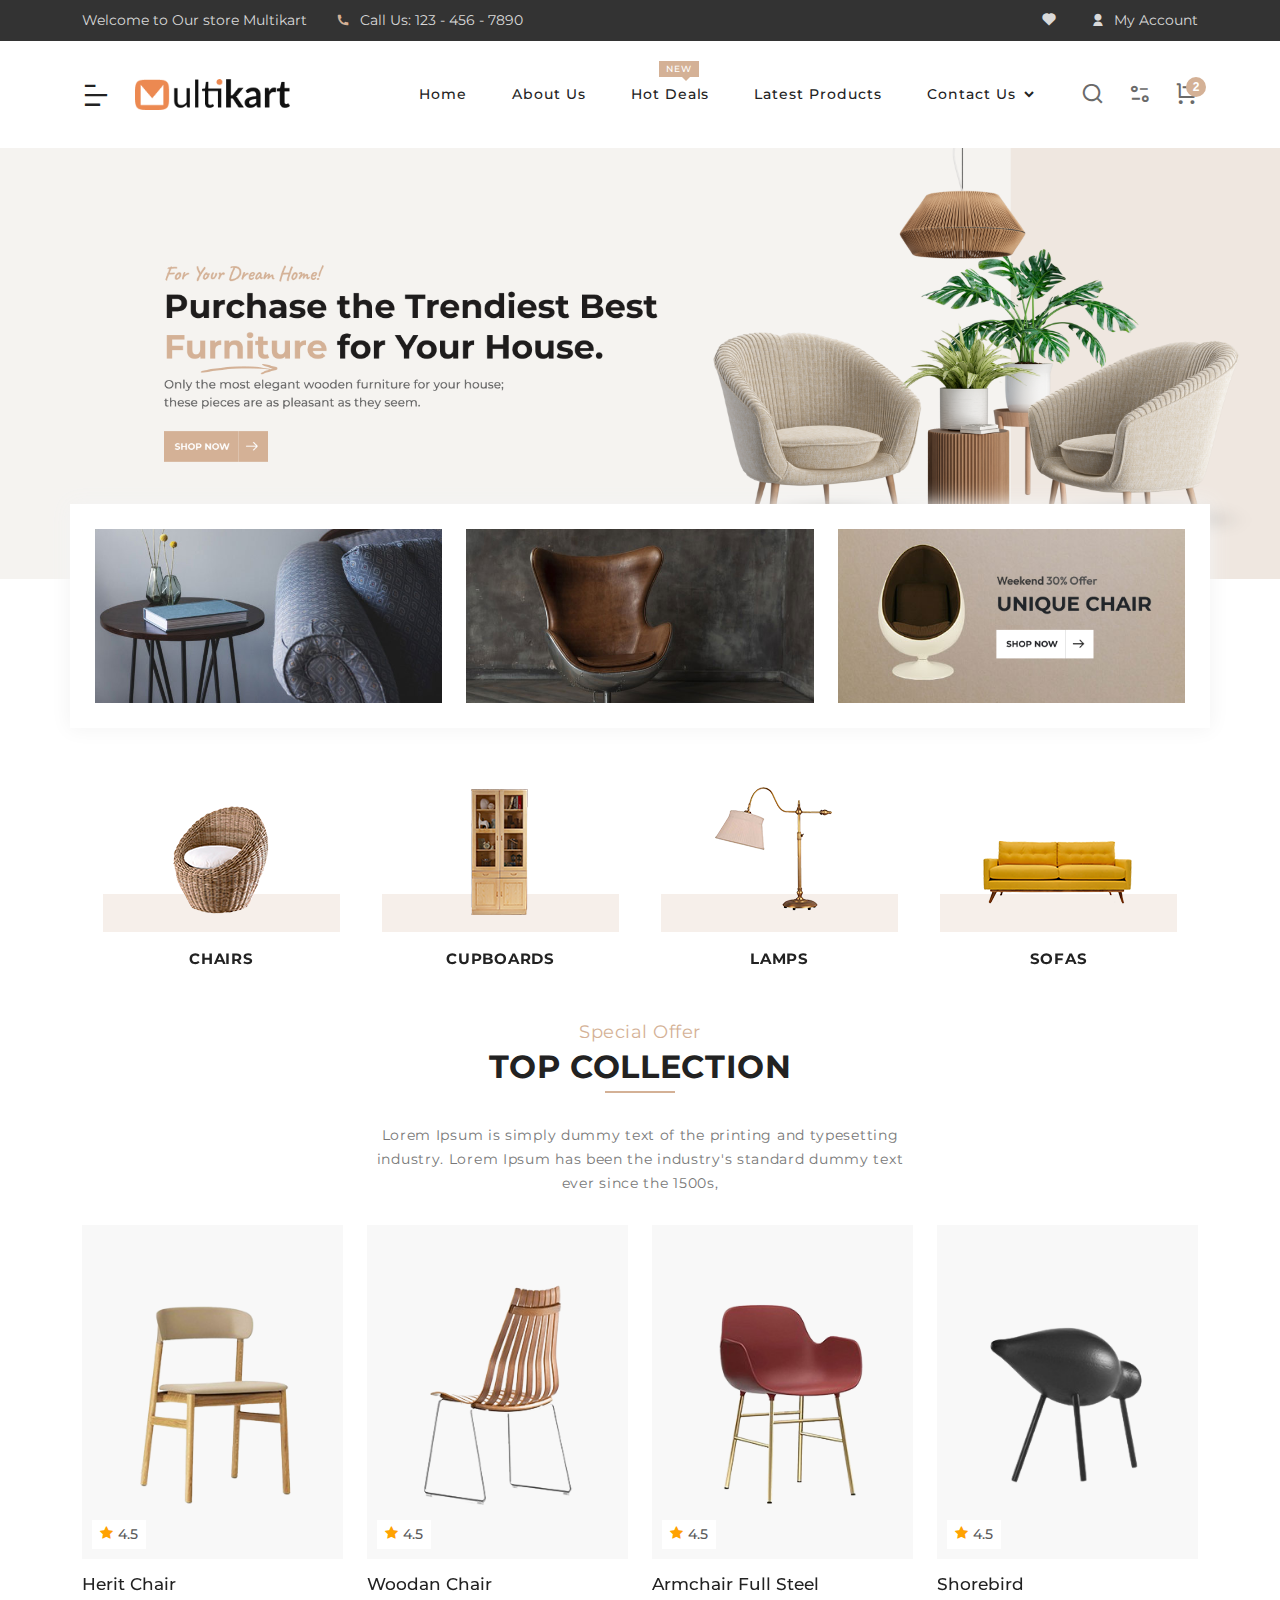
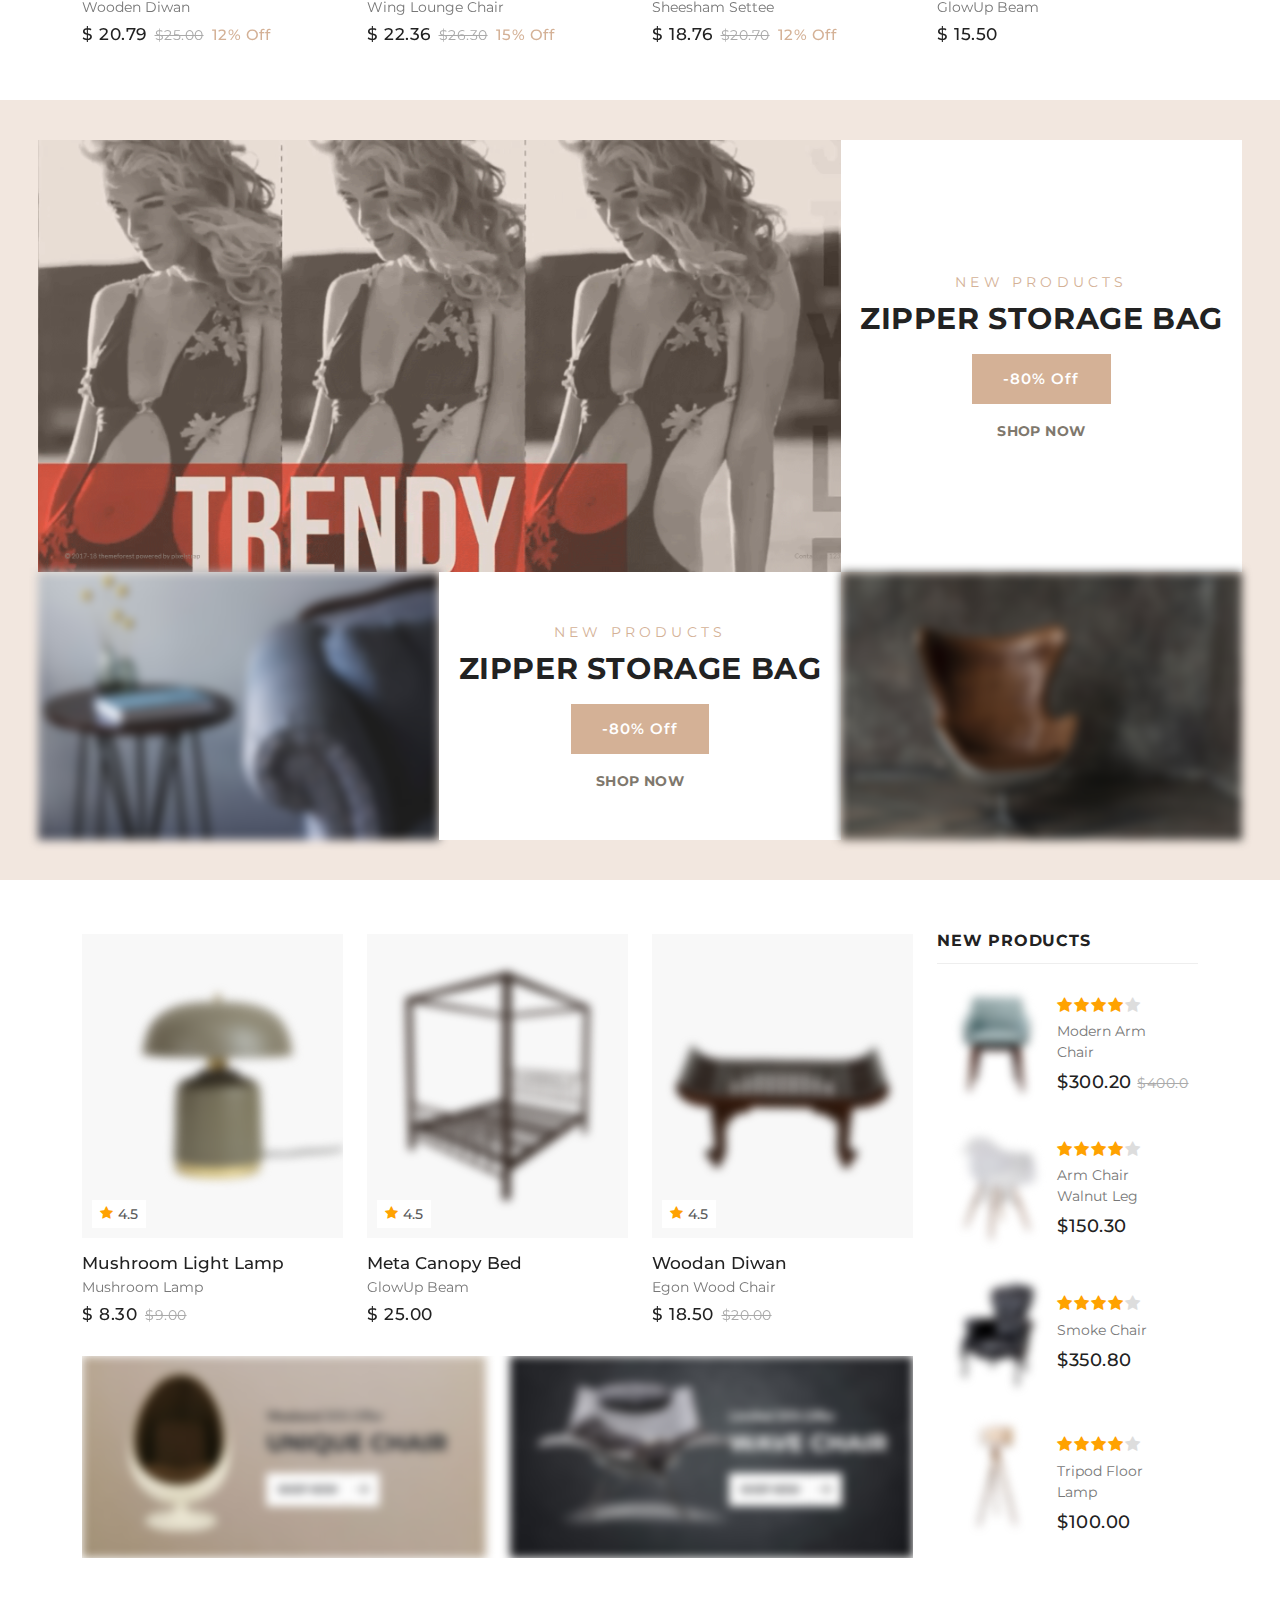
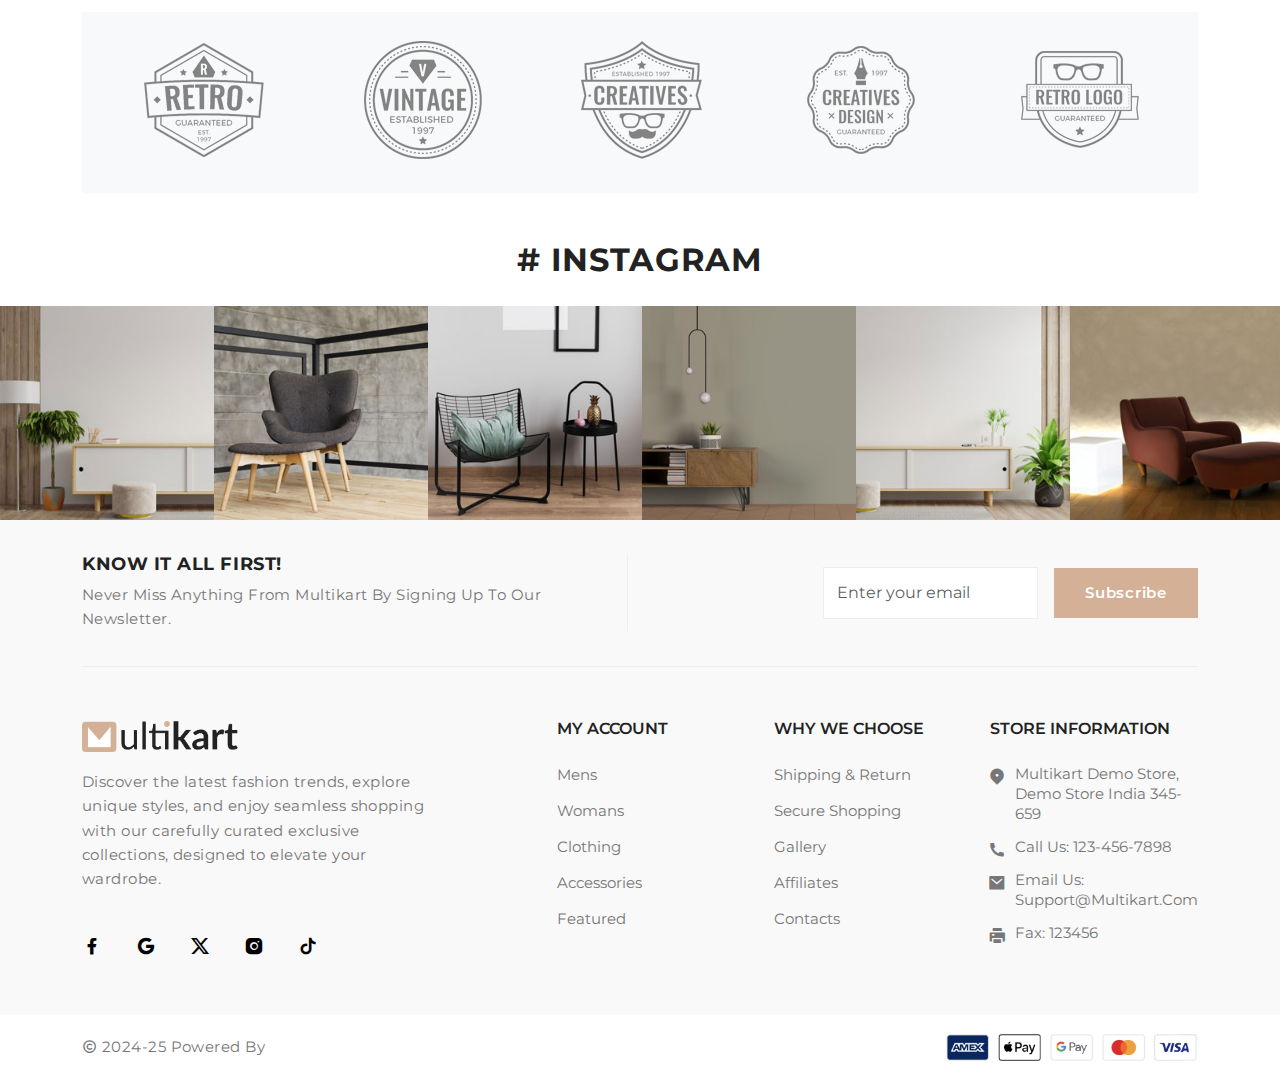
==== commit 72f546eb: "removed customize and loader" ====
--- a/index.html
+++ b/index.html
@@ -41,323 +41,185 @@
 <body class="theme-color-5">
 
 
-    <!-- loader start -->
+    <!-- loader start
     <div class="loader_skeleton">
-        <div class="top-header">
-            <div class="container">
-                <div class="row">
-                    <div class="col-lg-6">
-                        <div class="header-contact">
-                            <ul>
-                                <li>Welcome to Our store Multikart</li>
-                                <li><i class="ri-phone-fill"></i>Call Us: 123 - 456 - 7890</li>
+        <header class="header-style-5 style-light">
+            <div class="top-header top-header-dark2">
+                <div class="container">
+                    <div class="row">
+                        <div class="col-lg-6">
+                            <div class="header-contact">
+                                <ul>
+                                    <li>Welcome to Our store Multikart</li>
+                                    <li><i class="ri-phone-fill"></i>Call Us: 123 - 456 - 7890</li>
+                                </ul>
+                            </div>
+                        </div>
+                        <div class="col-lg-6 text-end">
+                            <ul class="header-dropdown">
+                                <li class="mobile-wishlist"><a href="#!"><i class="ri-heart-fill"></i></a>
+                                </li>
+                                <li class="onhover-dropdown mobile-account"> <i class="ri-user-fill"></i>
+                                    My Account
+                                    <ul class="onhover-show-div">
+                                        <li><a href="login.html">Login</a></li>
+                                        <li><a href="register.html">register</a></li>
+                                    </ul>
+                                </li>
                             </ul>
                         </div>
-                    </div>
-                    <div class="col-lg-6 text-end">
-                        <ul class="header-dropdown">
-                            <li class="mobile-wishlist">
-                                <a href="#!">
-                                    <i class="ri-heart-fill"></i>
-                                </a>
-                            </li>
-                            <li class="onhover-dropdown mobile-account">
-                                <i class="ri-user-fill"></i>
-                                My Account
-                            </li>
-                        </ul>
                     </div>
                 </div>
             </div>
-        </div>
-        <header>
             <div class="container">
                 <div class="row">
                     <div class="col-sm-12">
                         <div class="main-menu">
                             <div class="menu-left">
-                                <div class="navbar">
-                                    <a href="#!">
-                                        <div class="bar-style">
-                                            <i class="ri-bar-chart-horizontal-line sidebar-bar"></i>
+                                <div class="navbar d-block d-xl-none">
+                                    <a href="javascript:void(0)">
+                                        <div class="bar-style" id="toggle-sidebar-res1352"><i
+                                                class="ri-bar-chart-horizontal-line sidebar-bar"></i>
                                         </div>
                                     </a>
                                 </div>
                                 <div class="brand-logo">
-                                    <a href="index.html">
-                                        <img src="./assets/images/logo.png" class="img-fluid blur-up lazyload" alt="">
-                                    </a>
-                                </div>
+                                    <a href="index.html"><img src="../assets/images/furniture-2/logo.png"
+                                            class="img-fluid blur-up lazyload" alt=""></a>
+                                </div>
+                            </div>
+                            <div>
+                                <form class="form_search" role="form">
+                                    <input type="search" placeholder="Search any Device or Gadgets..."
+                                        class="nav-search nav-search-field">
+                                    <button type="submit" name="nav-submit-button" class="btn-search">
+                                        <i class="ri-search-line"></i>
+                                    </button>
+                                </form>
                             </div>
                             <div class="menu-right pull-right">
-                                <div>
-                                    <nav>
-                                        <div class="toggle-nav"><i class="ri-bar-chart-horizontal-line sidebar-bar"></i>
-                                        </div>
-                                        <ul class="sm pixelstrap sm-horizontal">
-                                            <li>
-                                                <div class="mobile-back text-end">Back<i
-                                                        class="fa fa-angle-right ps-2"></i>
-                                                </div>
-                                            </li>
-                                            <li><a href="index.html">Home</a></li>
-                                            <li class="mega"> </li>
-                                            <li><a href="about-page.html">About Us</a> </li>
-                                            <li><a href="category-page.html">Hot Deals</a></li>
-                                            <li><a href="product-page(thumbnail).html">Latest Products</a></li>
-                                            <li><a href="contact.html">Contact Us</a></li>
-                                        </ul>
-                                    </nav>
-                                </div>
                                 <div>
                                     <div class="icon-nav d-none d-sm-block">
                                         <ul>
-                                            <li class="onhover-div mobile-search">
-                                                <div>
-                                                    <i class="ri-search-line"></i>
-                                                </div>
+                                            <li class="onhover-div mobile-search d-xl-none d-inline-block">
+                                                <div><i class="ri-search-line"></i></div>
                                             </li>
                                             <li class="onhover-div mobile-setting">
-                                                <div>
-                                                    <i class="ri-equalizer-2-line"></i>
-                                                </div>
+                                                <div><i class="ri-settings-2-line"></i></div>
                                             </li>
                                             <li class="onhover-div mobile-cart">
-                                                <div>
-                                                    <i class="ri-shopping-cart-line"></i>
-                                                </div>
+                                                <div><i class="ri-shopping-cart-line"></i></div>
+                                                <span class="cart_qty_cls">2</span>
                                             </li>
                                         </ul>
                                     </div>
                                 </div>
+                            </div>
+                        </div>
+                    </div>
+                </div>
+            </div>
+            <div class="bottom-part bottom-light">
+                <div class="container">
+                    <div class="row">
+                        <div class="col-xl-3">
+                            <div class="category-menu d-none d-xl-block h-100">
+                                <div class="toggle-sidebar">
+                                    <i class="ri-bar-chart-horizontal-line sidebar-bar"></i>
+                                    <h5 class="mb-0">shop by category</h5>
+                                </div>
+                            </div>
+                            <div class="sidenav fixed-sidebar marketplace-sidebar svg-icon-menu">
+                                <nav>
+                                    <div>
+                                        <div class="sidebar-back text-start d-xl-none d-block"><i
+                                                class="fa fa-angle-left pe-2"></i> Back</div>
+                                    </div>
+                                </nav>
+                            </div>
+                        </div>
+                        <div class="col-xl-9">
+                            <div class="main-nav-center">
+                                <nav class="text-start">
+                                    <div class="toggle-nav"><i class="ri-bar-chart-horizontal-line sidebar-bar"></i>
+                                    </div>
+                                    <ul class="sm pixelstrap sm-horizontal">
+                                        <li>
+                                            <div class="mobile-back text-end">Back<i class="fa fa-angle-right ps-2"></i>
+                                            </div>
+                                        </li>
+                                        <li><a href="index.html">Home</a></li>
+                                        <li class="mega"> </li>
+                                        <li><a href="#!">About Us</a> </li>
+                                        <li><a href="#!">Hot Deals</a></li>
+                                        <li><a href="#!">Latest Products</a></li>
+                                        <li><a href="#!">Contact Us</a></li>
+                                    </ul>
+                                </nav>
                             </div>
                         </div>
                     </div>
                 </div>
             </div>
         </header>
-        <div class="breadcrumb-section">
-            <div class="container">
-                <h2>Collection</h2>
-                <nav class="theme-breadcrumb">
-                    <ol class="breadcrumb">
-                        <li class="breadcrumb-item"><a href="index.html">Home</a></li>
-                        <li class="breadcrumb-item">Left Sidebar</li>
-                    </ol>
-                </nav>
+        <section class="p-0">
+            <div class="home-slider">
+                <div class="home"></div>
             </div>
-        </div>
-        <section class="section-b-space ratio_asos">
-            <div class="collection-wrapper">
-                <div class="container">
-                    <div class="row">
-                        <div class="col-sm-3 col-xl-3 col-lg-4 collection-filter">
-                            <!-- side-bar collapse block stat -->
-                            <div class="collection-filter-block">
-                                <div class="filter-block">
-                                    <h4 class="title-ldr"></h4>
-                                    <ul>
-                                        <li></li>
-                                        <li></li>
-                                        <li></li>
-                                        <li></li>
-                                    </ul>
-                                </div>
-                                <div class="filter-block">
-                                    <h4 class="title-ldr"></h4>
-                                    <ul>
-                                        <li></li>
-                                        <li></li>
-                                        <li></li>
-                                        <li></li>
-                                    </ul>
-                                </div>
-                                <div class="filter-block">
-                                    <h4 class="title-ldr"></h4>
-                                    <ul>
-                                        <li></li>
-                                        <li></li>
-                                        <li></li>
-                                        <li></li>
-                                    </ul>
-                                </div>
-                            </div>
-                            <!-- side-bar single product slider end -->
-                        </div>
-                        <div class="collection-content col-xl-9 col-lg-8">
-                            <div class="page-main-content">
-                                <div class="row">
-                                    <div class="col-sm-12">
-                                        <div class="top-banner-wrapper">
-                                            <div class="img-ldr-top"></div>
-                                            <div class="top-banner-content small-section">
-                                                <h4></h4>
-                                                <h5></h5>
-                                                <p></p>
-                                                <p></p>
-                                            </div>
+        </section>
+        <section class="banner-padding absolute-banner pb-0 ratio2_1">
+            <div class="container absolute-bg">
+                <div class="row partition2">
+                    <div class="col-md-4">
+                        <a href="#!">
+                            <div class="collection-banner p-right text-center">
+                                <div class="ldr-bg">
+                                    <div class="contain-banner banner-3">
+                                        <div>
+                                            <h4></h4>
+                                            <h2></h2>
+                                            <h6></h6>
                                         </div>
-                                        <div class="collection-product-wrapper">
-                                            <div class="product-top-filter">
-                                                <div class="row m-0 w-100">
-                                                    <div class="col-xl-4">
-                                                        <div class="filter-panel">
-                                                            <h6 class="ldr-text"></h6>
-                                                        </div>
-                                                    </div>
-                                                    <div class="col-xl-4 col-lg-4 col-6">
-                                                        <div class="filter-panel">
-                                                            <h6 class="ldr-text"></h6>
-                                                        </div>
-                                                    </div>
-                                                    <div class="col-xl-2 col-lg-4 col-6">
-                                                        <div class="filter-panel">
-                                                            <h6 class="ldr-text"></h6>
-                                                        </div>
-                                                    </div>
-                                                    <div class="col-xl-2 col-lg-4 d-none d-lg-block">
-                                                        <div class="filter-panel">
-                                                            <h6 class="ldr-text"></h6>
-                                                        </div>
-                                                    </div>
-                                                </div>
-                                            </div>
-                                            <div class="product-wrapper-grid">
-                                                <div class="row">
-                                                    <div class="col-xl-3 col-md-6 col-grid-box">
-                                                        <div class="product-box">
-                                                            <div class="img-wrapper"></div>
-                                                            <div class="product-detail">
-                                                                <h4></h4>
-                                                                <h5></h5>
-                                                                <h6></h6>
-                                                            </div>
-                                                        </div>
-                                                    </div>
-                                                    <div class="col-xl-3 col-md-6 col-grid-box">
-                                                        <div class="product-box">
-                                                            <div class="img-wrapper"></div>
-                                                            <div class="product-detail">
-                                                                <h4></h4>
-                                                                <h5></h5>
-                                                                <h6></h6>
-                                                            </div>
-                                                        </div>
-                                                    </div>
-                                                    <div class="col-xl-3 col-md-6 col-grid-box">
-                                                        <div class="product-box">
-                                                            <div class="img-wrapper"></div>
-                                                            <div class="product-detail">
-                                                                <h4></h4>
-                                                                <h5></h5>
-                                                                <h6></h6>
-                                                            </div>
-                                                        </div>
-                                                    </div>
-                                                    <div class="col-xl-3 col-md-6 col-grid-box">
-                                                        <div class="product-box">
-                                                            <div class="img-wrapper"></div>
-                                                            <div class="product-detail">
-                                                                <h4></h4>
-                                                                <h5></h5>
-                                                                <h6></h6>
-                                                            </div>
-                                                        </div>
-                                                    </div>
-                                                    <div class="col-xl-3 col-md-6 col-grid-box">
-                                                        <div class="product-box">
-                                                            <div class="img-wrapper"></div>
-                                                            <div class="product-detail">
-                                                                <h4></h4>
-                                                                <h5></h5>
-                                                                <h6></h6>
-                                                            </div>
-                                                        </div>
-                                                    </div>
-                                                    <div class="col-xl-3 col-md-6 col-grid-box">
-                                                        <div class="product-box">
-                                                            <div class="img-wrapper"></div>
-                                                            <div class="product-detail">
-                                                                <h4></h4>
-                                                                <h5></h5>
-                                                                <h6></h6>
-                                                            </div>
-                                                        </div>
-                                                    </div>
-                                                    <div class="col-xl-3 col-md-6 col-grid-box">
-                                                        <div class="product-box">
-                                                            <div class="img-wrapper"></div>
-                                                            <div class="product-detail">
-                                                                <h4></h4>
-                                                                <h5></h5>
-                                                                <h6></h6>
-                                                            </div>
-                                                        </div>
-                                                    </div>
-                                                    <div class="col-xl-3 col-md-6 col-grid-box">
-                                                        <div class="product-box">
-                                                            <div class="img-wrapper"></div>
-                                                            <div class="product-detail">
-                                                                <h4></h4>
-                                                                <h5></h5>
-                                                                <h6></h6>
-                                                            </div>
-                                                        </div>
-                                                    </div>
-                                                    <div class="col-xl-3 col-md-6 col-grid-box">
-                                                        <div class="product-box">
-                                                            <div class="img-wrapper"></div>
-                                                            <div class="product-detail">
-                                                                <h4></h4>
-                                                                <h5></h5>
-                                                                <h6></h6>
-                                                            </div>
-                                                        </div>
-                                                    </div>
-                                                    <div class="col-xl-3 col-md-6 col-grid-box">
-                                                        <div class="product-box">
-                                                            <div class="img-wrapper"></div>
-                                                            <div class="product-detail">
-                                                                <h4></h4>
-                                                                <h5></h5>
-                                                                <h6></h6>
-                                                            </div>
-                                                        </div>
-                                                    </div>
-                                                    <div class="col-xl-3 col-md-6 col-grid-box">
-                                                        <div class="product-box">
-                                                            <div class="img-wrapper"></div>
-                                                            <div class="product-detail">
-                                                                <h4></h4>
-                                                                <h5></h5>
-                                                                <h6></h6>
-                                                            </div>
-                                                        </div>
-                                                    </div>
-                                                    <div class="col-xl-3 col-md-6 col-grid-box">
-                                                        <div class="product-box">
-                                                            <div class="img-wrapper"></div>
-                                                            <div class="product-detail">
-                                                                <h4></h4>
-                                                                <h5></h5>
-                                                                <h6></h6>
-                                                            </div>
-                                                        </div>
-                                                    </div>
-                                                </div>
-                                            </div>
+                                    </div>
+                                </div>
+                            </div>
+                        </a>
+                    </div>
+                    <div class="col-md-4">
+                        <a href="#!">
+                            <div class="collection-banner p-right text-center">
+                                <div class="ldr-bg">
+                                    <div class="contain-banner banner-3">
+                                        <div>
+                                            <h4></h4>
+                                            <h2></h2>
+                                            <h6></h6>
                                         </div>
                                     </div>
                                 </div>
                             </div>
-                        </div>
+                        </a>
+                    </div>
+                    <div class="col-md-4">
+                        <a href="#!">
+                            <div class="collection-banner p-right text-center">
+                                <div class="ldr-bg">
+                                    <div class="contain-banner banner-3">
+                                        <div>
+                                            <h4></h4>
+                                            <h2></h2>
+                                            <h6></h6>
+                                        </div>
+                                    </div>
+                                </div>
+                            </div>
+                        </a>
                     </div>
                 </div>
             </div>
         </section>
     </div>
-    <!-- loader end -->
-
+    loader end -->
 
     <!-- header start -->
     <header>
@@ -2716,7 +2578,7 @@
     <!-- Quick View modal popup end-->
 
 
-    <!-- theme setting start -->
+    <!-- theme setting start
     <div class="theme-settings">
         <button onclick="openSetting()" class="setting-sidebar btn" id="setting-icon">
             <i class="ri-sound-module-line"></i>
@@ -3384,7 +3246,7 @@
             </div>
         </div>
     </div>
-    <!-- theme setting end -->
+    theme setting end -->
 
 
     <!-- Add to cart modal popup start-->
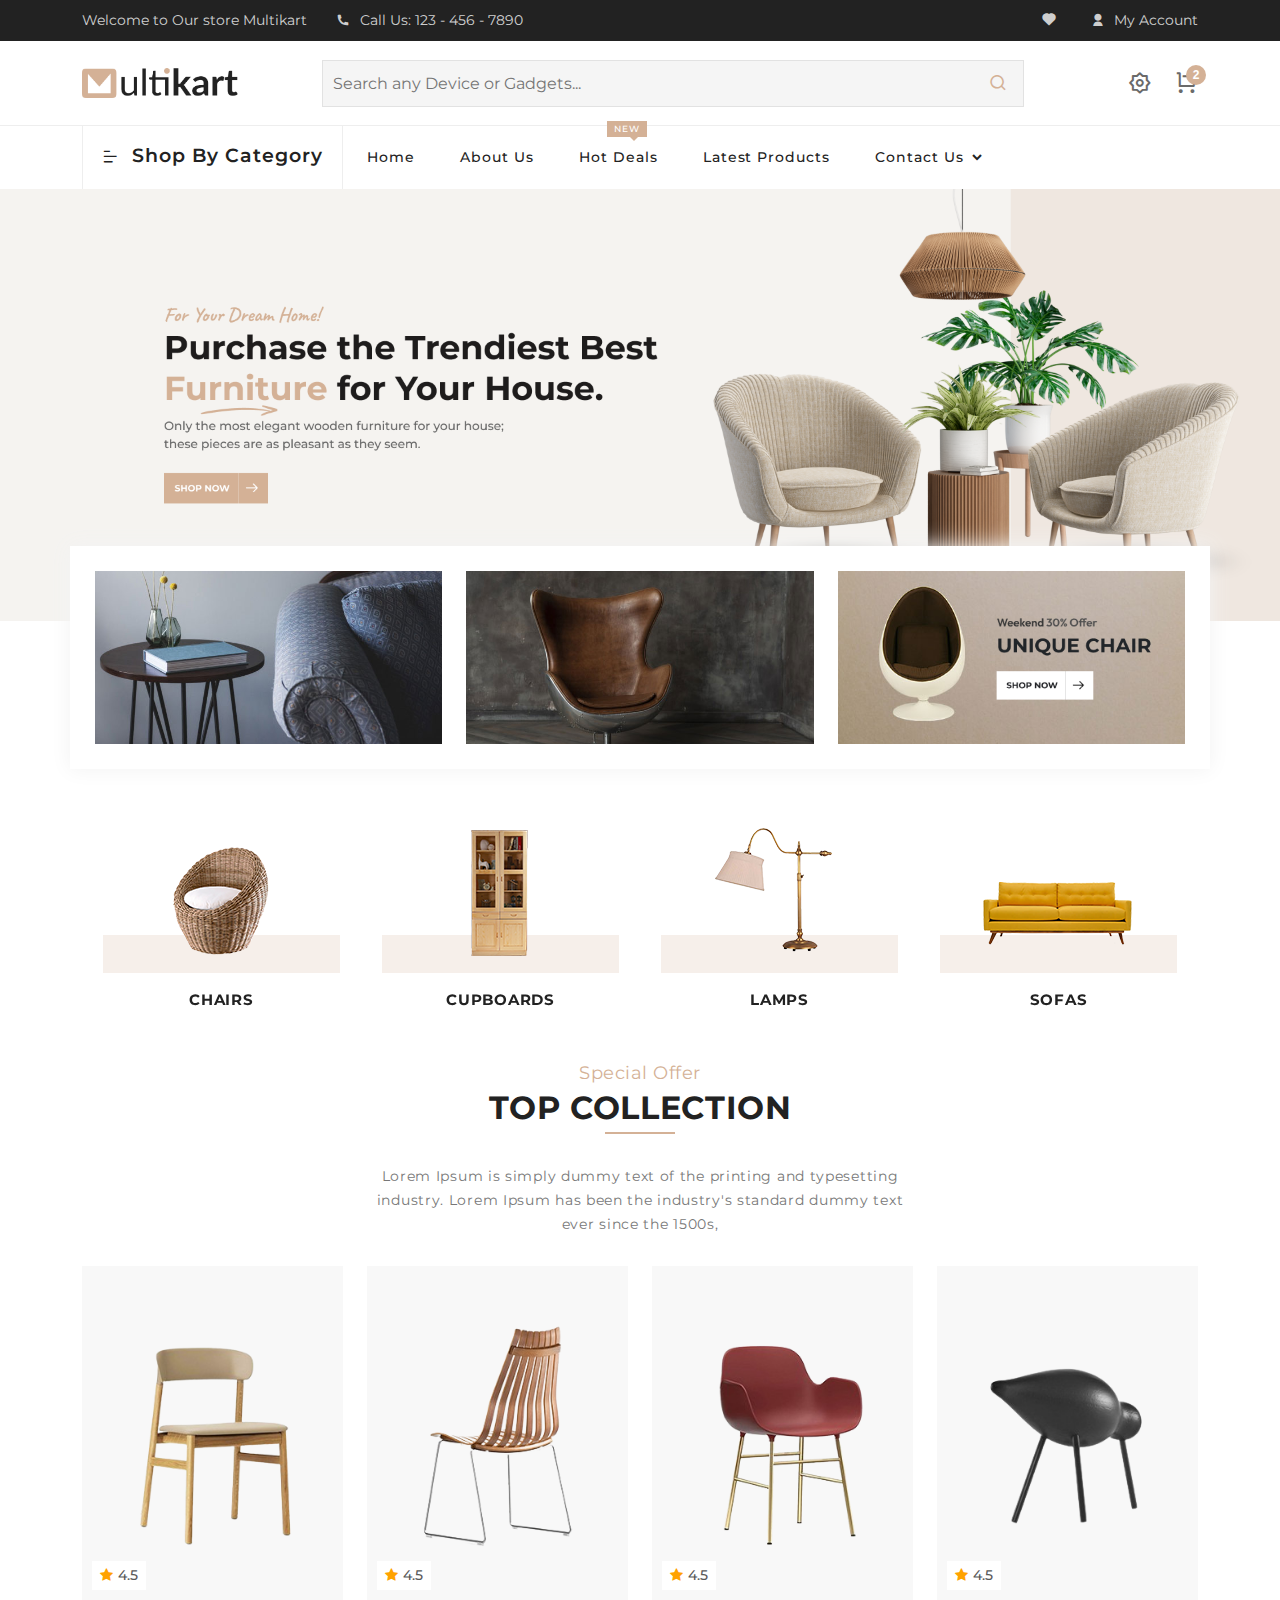
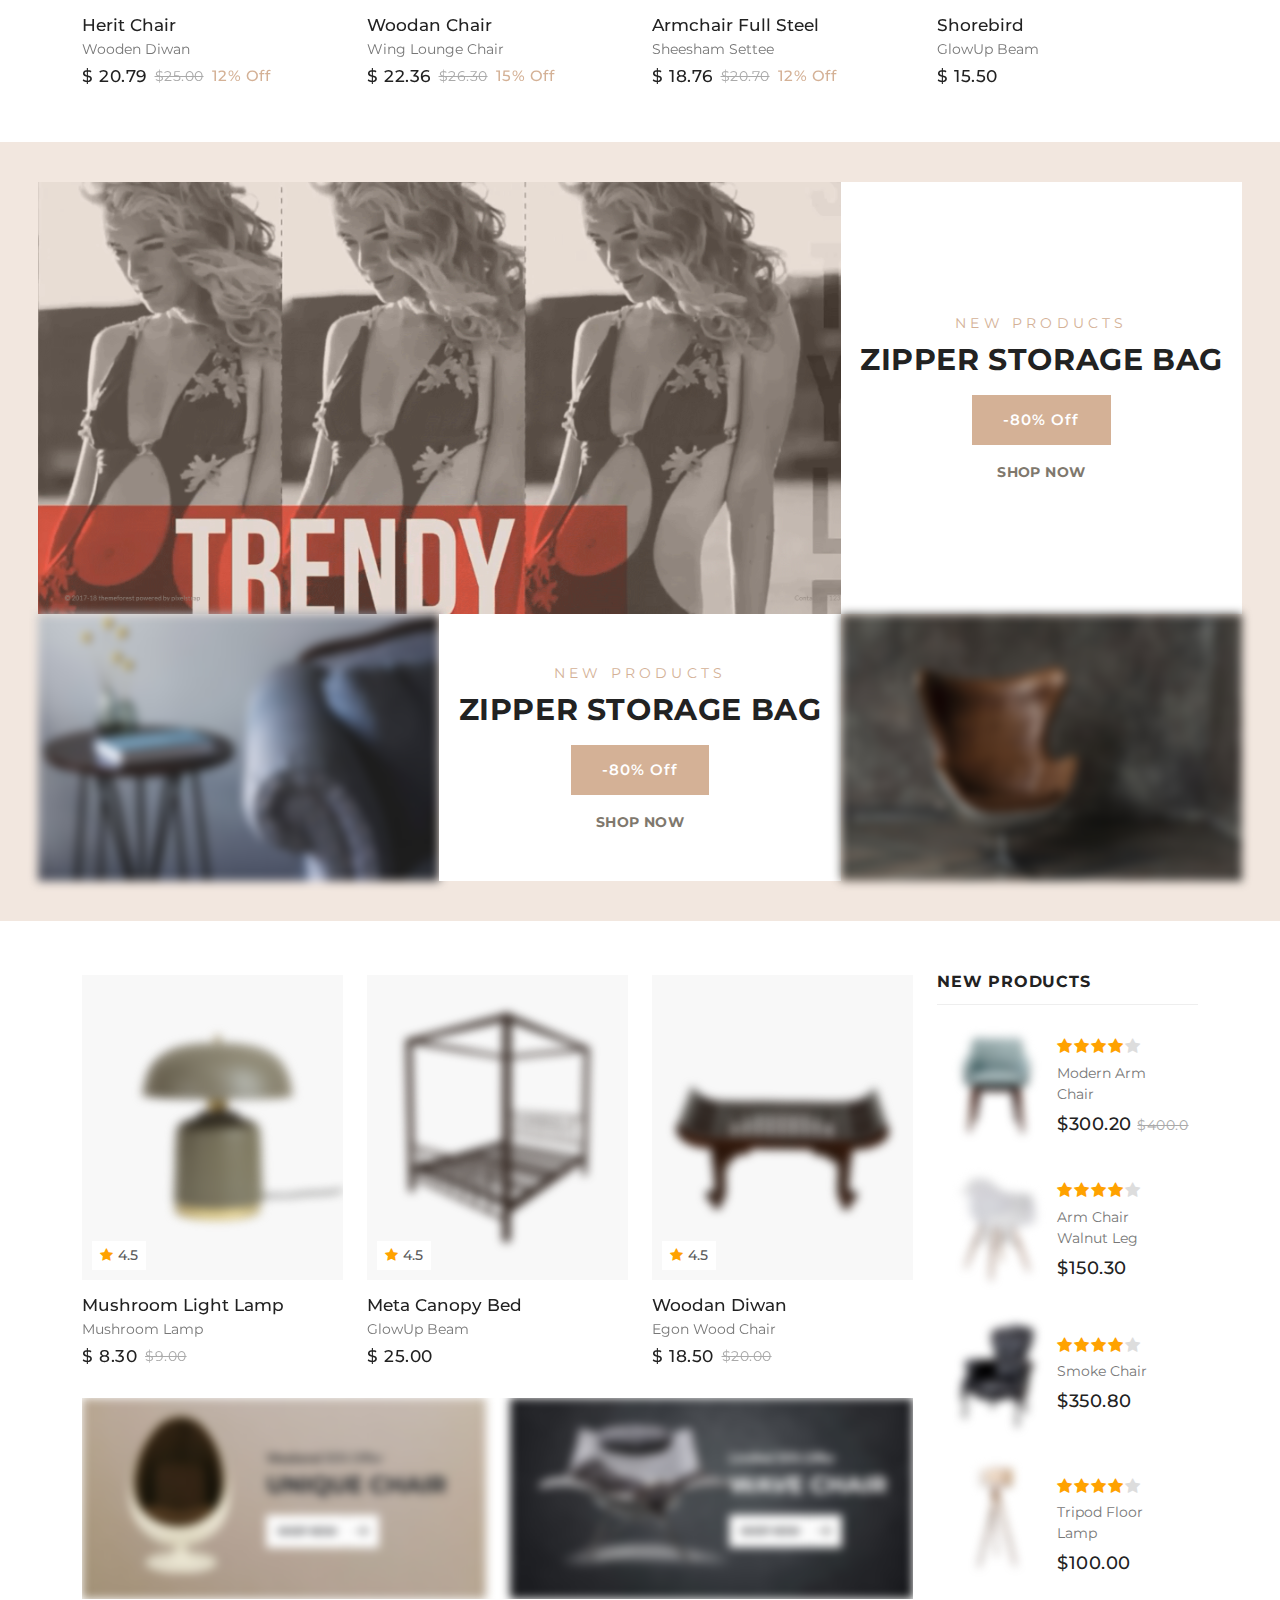
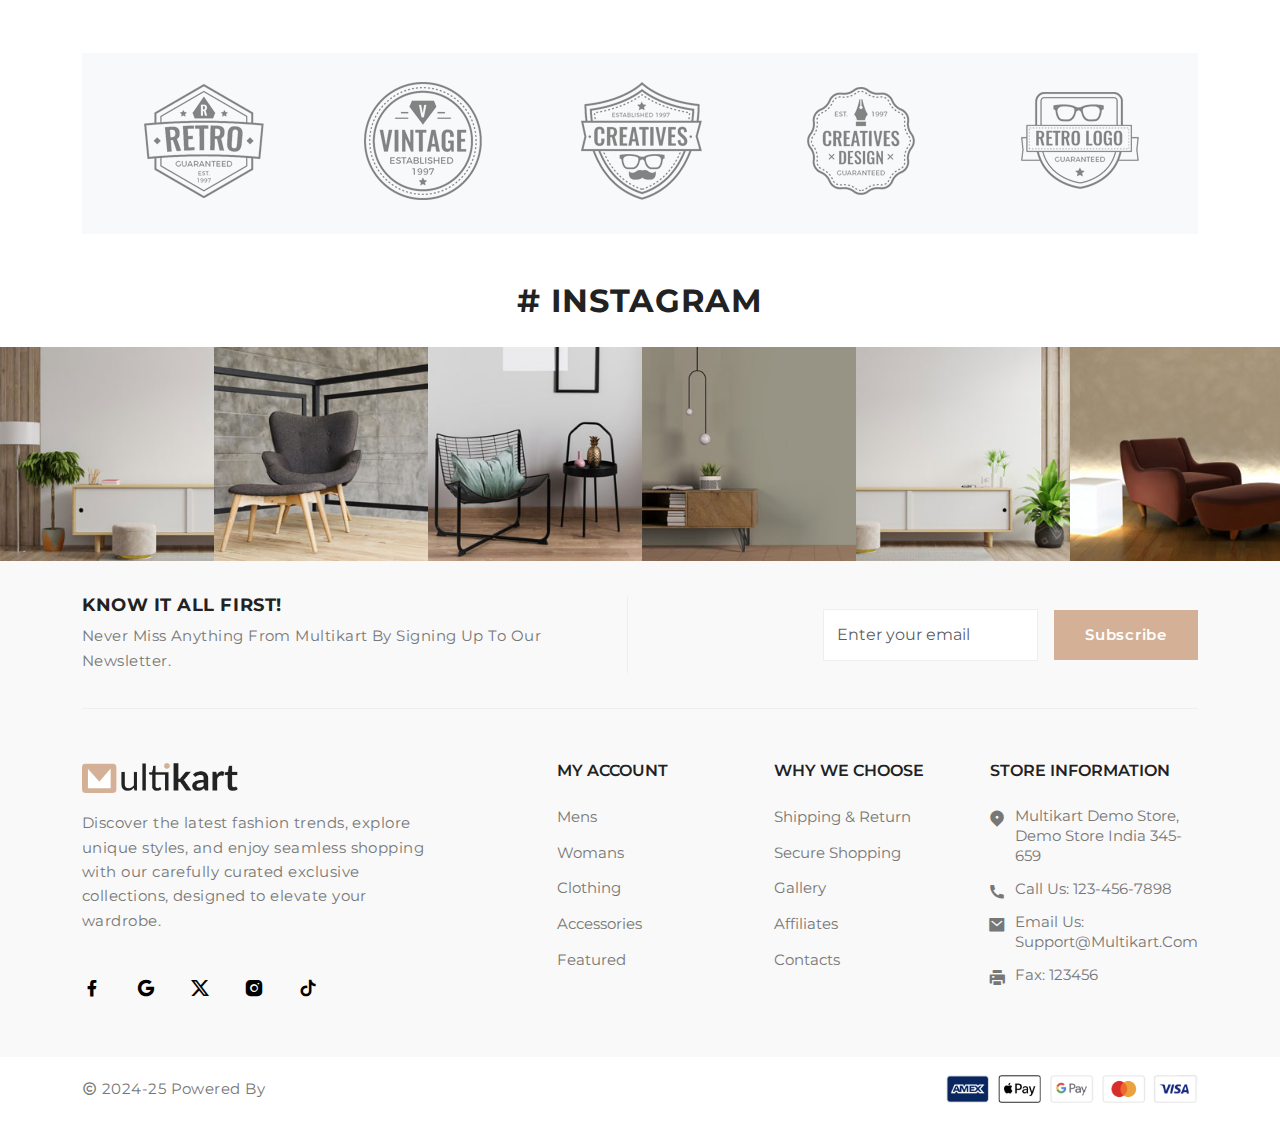
==== commit 814c8213: "fixed navigation bar" ====
--- a/index.html
+++ b/index.html
@@ -84,7 +84,7 @@
                                     </a>
                                 </div>
                                 <div class="brand-logo">
-                                    <a href="index.html"><img src="../assets/images/furniture-2/logo.png"
+                                    <a href="index.html"><img src="./assets/images/furniture-2/logo.png"
                                             class="img-fluid blur-up lazyload" alt=""></a>
                                 </div>
                             </div>
@@ -222,7 +222,747 @@
     loader end -->
 
     <!-- header start -->
-    <header>
+    <header class="header-style-5 style-light">
+        <div class="mobile-fix-option"></div>
+        <div class="top-header top-header-dark">
+            <div class="container">
+                <div class="row">
+                    <div class="col-lg-6">
+                        <div class="header-contact">
+                            <ul>
+                                <li>Welcome to Our store Multikart</li>
+                                <li><i class="ri-phone-fill"></i>Call Us: 123 - 456 - 7890</li>
+                            </ul>
+                        </div>
+                    </div>
+                    <div class="col-lg-6 text-end">
+                        <ul class="header-dropdown">
+                            <li class="mobile-wishlist"><a href="#!"><i class="ri-heart-fill"></i></a>
+                            </li>
+                            <li class="onhover-dropdown mobile-account"> <i class="ri-user-fill"></i>
+                                My Account
+                                <ul class="onhover-show-div">
+                                    <li><a href="login.html">Login</a></li>
+                                    <li><a href="register.html">register</a></li>
+                                </ul>
+                            </li>
+                        </ul>
+                    </div>
+                </div>
+            </div>
+        </div>
+        <div class="container">
+            <div class="row">
+                <div class="col-sm-12">
+                    <div class="main-menu">
+                        <div class="menu-left">
+                            <div class="navbar d-block d-xl-none">
+                                <a href="javascript:void(0)" onclick="openNav()">
+                                    <div class="bar-style" id="toggle-sidebar-res1352"><i
+                                            class="ri-bar-chart-horizontal-line sidebar-bar"></i>
+                                    </div>
+                                </a>
+                            </div>
+                            <div class="brand-logo">
+                                <a href="index.html"><img src="./assets/images/furniture-2/logo.png"
+                                        class="img-fluid blur-up lazyload" alt=""></a>
+                            </div>
+                        </div>
+                        <div>
+                            <form class="form_search" role="form">
+                                <input type="search" placeholder="Search any Device or Gadgets..."
+                                    class="nav-search nav-search-field">
+                                <button type="submit" name="nav-submit-button" class="btn-search">
+                                    <i class="ri-search-line"></i>
+                                </button>
+                            </form>
+                        </div>
+                        <div class="menu-right pull-right">
+                            <nav class="text-start">
+                                <div class="toggle-nav"><i class="ri-bar-chart-horizontal-line sidebar-bar"></i></div>
+                            </nav>
+                            <div>
+                                <div class="icon-nav">
+                                    <ul>
+                                        <li class="onhover-div d-xl-none d-inline-block mobile-search">
+                                            <div data-bs-toggle="modal" data-bs-target="#searchModal">
+                                                <i class="ri-search-line"></i>
+                                            </div>
+                                        </li>
+                                        <li class="onhover-div mobile-setting">
+                                            <div> <i class="ri-settings-2-line"></i></div>
+                                            <div class="show-div setting">
+                                                <h6>language</h6>
+                                                <ul>
+                                                    <li><a href="#!">english</a></li>
+                                                    <li><a href="#!">french</a></li>
+                                                </ul>
+                                                <h6>currency</h6>
+                                                <ul class="list-inline">
+                                                    <li><a href="#!">euro</a></li>
+                                                    <li><a href="#!">rupees</a></li>
+                                                    <li><a href="#!">pound</a></li>
+                                                    <li><a href="#!">dollar</a></li>
+                                                </ul>
+                                            </div>
+                                        </li>
+                                        <li class="onhover-div mobile-cart">
+                                            <div data-bs-toggle="offcanvas" data-bs-target="#cartOffcanvas">
+                                                <i class="ri-shopping-cart-line"></i>
+                                            </div>
+                                            <span class="cart_qty_cls">2</span>
+                                        </li>
+                                    </ul>
+                                </div>
+                            </div>
+                        </div>
+                    </div>
+                </div>
+            </div>
+        </div>
+        <div class="bottom-part bottom-light">
+            <div class="container">
+                <div class="row">
+                    <div class="col-xl-3">
+                        <div class="category-menu d-none d-xl-block h-100">
+                            <div id="toggle-sidebar" class="toggle-sidebar">
+                                <i class="ri-bar-chart-horizontal-line sidebar-bar"></i>
+                                <h5 class="mb-0">shop by category</h5>
+                            </div>
+                        </div>
+                        <div class="sidenav fixed-sidebar marketplace-sidebar">
+                            <nav>
+                                <div>
+                                    <div class="sidebar-back text-start d-xl-none d-block"><i
+                                            class="fa fa-angle-left pe-2"></i> Back</div>
+                                </div>
+                                <ul id="sub-menu" class="sm pixelstrap sm-vertical">
+                                    <li> <a href="#!">TV & Audio</a>
+                                        <ul class="mega-menu clothing-menu">
+                                            <li>
+                                                <div class="row m-0">
+                                                    <div class="col-xl-4">
+                                                        <div class="link-section">
+                                                            <h5>women's fashion</h5>
+                                                            <ul>
+                                                                <li><a href="#!">dresses</a></li>
+                                                                <li><a href="#!">skirts</a></li>
+                                                                <li><a href="#!">westarn wear</a></li>
+                                                                <li><a href="#!">ethic wear</a></li>
+                                                                <li><a href="#!">sport wear</a></li>
+                                                            </ul>
+                                                            <h5>men's fashion</h5>
+                                                            <ul>
+                                                                <li><a href="#!">sports wear</a></li>
+                                                                <li><a href="#!">western wear</a></li>
+                                                                <li><a href="#!">ethic wear</a></li>
+                                                            </ul>
+                                                        </div>
+                                                    </div>
+                                                    <div class="col-xl-4">
+                                                        <div class="link-section">
+                                                            <h5>accessories</h5>
+                                                            <ul>
+                                                                <li><a href="#!">fashion jewellery</a></li>
+                                                                <li><a href="#!">caps and hats</a></li>
+                                                                <li><a href="#!">precious jewellery</a></li>
+                                                                <li><a href="#!">necklaces</a></li>
+                                                                <li><a href="#!">earrings</a></li>
+                                                                <li><a href="#!">wrist wear</a></li>
+                                                                <li><a href="#!">ties</a></li>
+                                                                <li><a href="#!">cufflinks</a></li>
+                                                                <li><a href="#!">pockets squares</a></li>
+                                                            </ul>
+                                                        </div>
+                                                    </div>
+                                                    <div class="col-xl-4">
+                                                        <a href="#!" class="mega-menu-banner"><img
+                                                                src="./assets/images/mega-menu/fashion.jpg" alt=""
+                                                                class="img-fluid blur-up lazyload"></a>
+                                                    </div>
+                                                </div>
+                                            </li>
+                                        </ul>
+                                    </li>
+                                    <li> <a href="#!">air conditioners</a>
+                                        <ul>
+                                            <li><a href="#!">makeup</a></li>
+                                            <li><a href="#!">skincare</a></li>
+                                            <li><a href="#!">premium beauty</a></li>
+                                            <li> <a href="#!">more</a>
+                                                <ul>
+                                                    <li><a href="#!">fragrances</a></li>
+                                                    <li><a href="#!">luxury beauty</a></li>
+                                                    <li><a href="#!">hair care</a></li>
+                                                    <li><a href="#!">tools & brushes</a></li>
+                                                </ul>
+                                            </li>
+                                        </ul>
+                                    </li>
+                                    <li> <a href="#!">Refrigerators</a>
+                                        <ul>
+                                            <li><a href="#!">shopper bags</a></li>
+                                            <li><a href="#!">laptop bags</a></li>
+                                            <li><a href="#!">clutches</a></li>
+                                            <li> <a href="#!">purses</a>
+                                                <ul>
+                                                    <li><a href="#!">purses</a></li>
+                                                    <li><a href="#!">wallets</a></li>
+                                                    <li><a href="#!">leathers</a></li>
+                                                    <li><a href="#!">satchels</a></li>
+                                                </ul>
+                                            </li>
+                                        </ul>
+                                    </li>
+                                    <li> <a href="#!">Washing Machines</a>
+                                        <ul>
+                                            <li><a href="#!">sport shoes</a></li>
+                                            <li><a href="#!">formal shoes</a></li>
+                                            <li><a href="#!">casual shoes</a></li>
+                                        </ul>
+                                    </li>
+                                    <li><a href="#!">Kitchen & Home</a></li>
+                                    <li><a href="#!">Gaming Consoles</a></li>
+                                    <li> <a href="#!">cameras</a>
+                                        <ul>
+                                            <li><a href="#!">fashion jewellery</a></li>
+                                            <li><a href="#!">caps and hats</a></li>
+                                            <li><a href="#!">precious jewellery</a></li>
+                                            <li> <a href="#!">more..</a>
+                                                <ul>
+                                                    <li><a href="#!">necklaces</a></li>
+                                                    <li><a href="#!">earrings</a></li>
+                                                    <li><a href="#!">wrist wear</a></li>
+                                                    <li> <a href="#!">accessories</a>
+                                                        <ul>
+                                                            <li><a href="#!">ties</a></li>
+                                                            <li><a href="#!">cufflinks</a></li>
+                                                            <li><a href="#!">pockets squares</a></li>
+                                                            <li><a href="#!">helmets</a></li>
+                                                            <li><a href="#!">scarves</a></li>
+                                                            <li> <a href="#!">more...</a>
+                                                                <ul>
+                                                                    <li><a href="#!">accessory gift sets</a></li>
+                                                                    <li><a href="#!">travel accessories</a></li>
+                                                                    <li><a href="#!">phone cases</a></li>
+                                                                </ul>
+                                                            </li>
+                                                        </ul>
+                                                    </li>
+                                                    <li><a href="#!">belts & more</a></li>
+                                                    <li><a href="#!">wearable</a></li>
+                                                </ul>
+                                            </li>
+                                        </ul>
+                                    </li>
+                                    <li><a href="#!">Heating & Cooling</a></li>
+                                    <li><a href="#!">All accessories </a></li>
+                                    <li><a href="#!">All Electronics </a></li>
+                                </ul>
+                            </nav>
+                        </div>
+                    </div>
+                    <div class="col-xl-9">
+                        <div class="main-nav-center">
+                            <nav class="text-start">
+                                <ul id="main-menu" class="sm pixelstrap sm-horizontal">
+                                    <li class="mobile-box">
+                                        <div class="mobile-back text-end">Menu<i class="ri-close-line"></i></div>
+                                    </li>
+                                    <li><a href="index.html">Home</a></li>
+                                    <li class="mega hover-cls">
+                                        <a href="about-page.html">About Us</a>
+                                        <!-- <ul class="mega-menu full-mega-menu">
+                                            <li>
+                                                <div class="container">
+                                                    <div class="row g-xl-4 g-0">
+                                                        <div class="col mega-box">
+                                                            <div class="link-section">
+                                                                <div class="menu-title">
+                                                                    <h5>invoice template</h5>
+                                                                </div>
+                                                                <div class="menu-content">
+                                                                    <ul>
+                                                                        <li><a target="_blank"
+                                                                                href="invoice-1.html">invoice
+                                                                                1</a></li>
+                                                                        <li><a target="_blank"
+                                                                                href="invoice-2.html">invoice
+                                                                                2</a></li>
+                                                                        <li><a target="_blank"
+                                                                                href="invoice-3.html">invoice
+                                                                                3</a></li>
+                                                                        <li><a target="_blank"
+                                                                                href="invoice-4.html">invoice
+                                                                                4</a></li>
+                                                                        <li><a target="_blank"
+                                                                                href="invoice-5.html">invoice
+                                                                                5</a></li>
+                                                                    </ul>
+                                                                </div>
+                                                                <div class="menu-title">
+                                                                    <h5>elements</h5>
+                                                                </div>
+                                                                <div class="menu-content">
+                                                                    <ul>
+                                                                        <li><a href="elements.html">
+                                                                                elements page<i
+                                                                                    class="ms-2 fa fa-bolt icon-trend"></i>
+                                                                            </a></li>
+                                                                    </ul>
+                                                                </div>
+                                                            </div>
+                                                        </div>
+
+                                                        <div class="col mega-box">
+                                                            <div class="link-section">
+                                                                <div class="menu-title">
+                                                                    <h5>email template</h5>
+                                                                </div>
+                                                                <div class="menu-content">
+                                                                    <ul>
+                                                                        <li><a target="_blank"
+                                                                                href="./email-template/welcome.html">welcome</a>
+                                                                        </li>
+                                                                        <li><a target="_blank"
+                                                                                href="./email-template/new-product-announcement.html">announcement</a>
+                                                                        </li>
+                                                                        <li><a target="_blank"
+                                                                                href="./email-template/abandonment-email.html">abandonment</a>
+                                                                        </li>
+                                                                        <li><a target="_blank"
+                                                                                href="./email-template/offer.html">offer</a>
+                                                                        </li>
+                                                                        <li><a target="_blank"
+                                                                                href="./email-template/offer-2.html">offer
+                                                                                2</a></li>
+                                                                        <li><a target="_blank"
+                                                                                href="./email-template/product-review.html">review</a>
+                                                                        </li>
+                                                                        <li><a target="_blank"
+                                                                                href="./email-template/featured-products.html">featured
+                                                                                product</a></li>
+                                                                    </ul>
+                                                                </div>
+                                                            </div>
+                                                        </div>
+                                                        <div class="col mega-box">
+                                                            <div class="link-section">
+                                                                <div class="menu-title">
+                                                                    <h5>email template</h5>
+                                                                </div>
+                                                                <div class="menu-content">
+                                                                    <ul>
+                                                                        <li><a target="_blank"
+                                                                                href="./email-template/black-friday.html">black
+                                                                                friday</a></li>
+                                                                        <li><a target="_blank"
+                                                                                href="./email-template/christmas.html">christmas</a>
+                                                                        </li>
+                                                                        <li><a target="_blank"
+                                                                                href="./email-template/cyber-monday.html">cyber-monday</a>
+                                                                        </li>
+                                                                        <li><a target="_blank"
+                                                                                href="./email-template/flash-sale.html">flash
+                                                                                sale</a></li>
+                                                                        <li><a target="_blank"
+                                                                                href="./email-template/email-order-success.html">order
+                                                                                success</a></li>
+                                                                        <li><a target="_blank"
+                                                                                href="./email-template/email-order-success-two.html">order
+                                                                                success 2</a></li>
+                                                                    </ul>
+                                                                </div>
+                                                            </div>
+                                                        </div>
+
+                                                        <div class="col mega-box">
+                                                            <div class="link-section">
+                                                                <div class="menu-title">
+                                                                    <h5>cookie bar</h5>
+                                                                </div>
+                                                                <div class="menu-content">
+                                                                    <ul>
+                                                                        <li><a href="index.html">bottom<i
+                                                                                    class="ms-2 fa fa-bolt icon-trend"></i></a>
+                                                                        </li>
+                                                                        <li><a href="fashion-4.html">bottom left</a>
+                                                                        </li>
+                                                                        <li><a href="bicycle.html">bottom right</a>
+                                                                        </li>
+                                                                    </ul>
+                                                                </div>
+                                                                <div class="menu-title">
+                                                                    <h5>search</h5>
+                                                                </div>
+                                                                <div class="menu-content">
+                                                                    <ul>
+                                                                        <li><a href="marketplace-demo-2.html">ajax
+                                                                                search<i
+                                                                                    class="ms-2 fa fa-bolt icon-trend"></i></a>
+                                                                        </li>
+                                                                    </ul>
+                                                                </div>
+                                                            </div>
+                                                        </div>
+
+                                                        <div class="col mega-box">
+                                                            <div class="link-section">
+                                                                <div class="menu-title">
+                                                                    <h5>model</h5>
+                                                                </div>
+                                                                <div class="menu-content">
+                                                                    <ul>
+                                                                        <li><a href="index.html">Newsletter</a></li>
+                                                                        <li><a href="index.html">exit<i
+                                                                                    class="ms-2 fa fa-bolt icon-trend"></i></a>
+                                                                        </li>
+                                                                        <li><a href="christmas.html">christmas</a>
+                                                                        </li>
+                                                                        <li><a href="furniture-3.html">black
+                                                                                friday</a></li>
+                                                                        <li><a href="fashion-4.html">cyber
+                                                                                monday</a></li>
+                                                                        <li><a href="marketplace-demo-3.html">new
+                                                                                year</a>
+                                                                        </li>
+                                                                    </ul>
+                                                                </div>
+                                                            </div>
+                                                        </div>
+
+                                                        <div class="col mega-box">
+                                                            <div class="link-section">
+                                                                <div class="menu-title">
+                                                                    <h5>add to cart</h5>
+                                                                </div>
+                                                                <div class="menu-content">
+                                                                    <ul>
+                                                                        <li><a href="nursery.html">cart modal
+                                                                                popup</a></li>
+                                                                        <li><a href="bags.html">cart top</a></li>
+                                                                        <li><a href="shoes.html">cart bottom</a>
+                                                                        </li>
+                                                                        <li><a href="watch.html">cart left</a></li>
+                                                                        <li><a href="tools.html">cart right</a></li>
+                                                                    </ul>
+                                                                </div>
+                                                            </div>
+                                                        </div>
+                                                    </div>
+                                                    <div class="row">
+                                                        <div class="col-12">
+                                                            <img src="./assets/images/menu-banner.jpg" alt=""
+                                                                class="img-fluid mega-img d-xl-block d-none">
+                                                        </div>
+                                                    </div>
+                                                </div>
+                                            </li>
+                                        </ul> -->
+                                    </li>
+                                    <li>
+                                        <a href="category-page.html">Hot Deals <div class="lable-nav">new</div></a>
+                                        <!-- <ul>
+                                            <li>
+                                                <a href="category-page(vegetables).html">tab style<span
+                                                        class="new-tag">new</span></a>
+                                            </li>
+                                            <li>
+                                                <a href="category-page(top-filter).html">top filter</a>
+                                            </li>
+                                            <li>
+                                                <a href="category-page(modern).html">modern</a>
+                                            </li>
+                                            <li>
+                                                <a href="category-page.html">left sidebar</a>
+                                            </li>
+                                            <li>
+                                                <a href="category-page(right).html">right sidebar</a>
+                                            </li>
+                                            <li>
+                                                <a href="category-page(no-sidebar).html">no sidebar</a>
+                                            </li>
+                                            <li>
+                                                <a href="category-page(category-slider).html">Category Slider</a>
+                                            </li>
+                                            <li>
+                                                <a href="category-page(sidebar-popup).html">sidebar popup</a>
+                                            </li>
+                                            <li>
+                                                <a href="category-page(metro).html">metro</a>
+                                            </li>
+                                            <li>
+                                                <a href="category-page(full-width).html">full width</a>
+                                            </li>
+                                            <li>
+                                                <a href="category-page(load-more).html">load more</a>
+                                            </li>
+                                            <li>
+                                                <a href=category-page(2-grid).html>two grid</a>
+                                            </li>
+                                            <li>
+                                                <a href=category-page(3-grid).html>three grid</a>
+                                            </li>
+                                            <li>
+                                                <a href="category-page(4-grid).html">four grid</a>
+                                            </li>
+                                            <li>
+                                                <a href="category-page(list-view).html">list view</a>
+                                            </li>
+                                        </ul> -->
+                                    </li>
+                                    <li class="mega hover-cls">
+                                        <a href="product-page(thumbnail).html">Latest Products</a>
+                                        <!-- <ul class="mega-menu full-mega-menu">
+                                            <li>
+                                                <div class="container">
+                                                    <div class="row g-xl-4 g-0">
+                                                        <div class="col mega-box">
+                                                            <div class="link-section">
+                                                                <div class="menu-title">
+                                                                    <h5>Product Page</h5>
+                                                                </div>
+                                                                <div class="menu-content">
+                                                                    <ul>
+                                                                        <li>
+                                                                            <a href="product-page(thumbnail).html">Product
+                                                                                Thumbnail</a>
+                                                                        </li>
+                                                                        <li>
+                                                                            <a href="product-page(4-image).html">Product
+                                                                                Image</a>
+                                                                        </li>
+                                                                        <li>
+                                                                            <a href="product-page(slider).html">Product
+                                                                                Slider</a>
+                                                                        </li>
+                                                                        <li>
+                                                                            <a href="product-page(accordian).html">Product
+                                                                                Accordion</a>
+                                                                        </li>
+                                                                        <li>
+                                                                            <a href="product-page(sticky).html">Product
+                                                                                Sticky</a>
+                                                                        </li>
+                                                                        <li>
+                                                                            <a href="product-page(vertical-tab).html">Product
+                                                                                Vertical Tab</a>
+                                                                        </li>
+                                                                    </ul>
+                                                                </div>
+                                                            </div>
+                                                        </div>
+
+                                                        <div class="col mega-box">
+                                                            <div class="link-section">
+                                                                <div class="menu-title">
+                                                                    <h5>Product Page</h5>
+                                                                </div>
+                                                                <div class="menu-content">
+                                                                    <ul>
+                                                                        <li>
+                                                                            <a href="product-page(left-sidebar).html">Product
+                                                                                Sidebar Left</a>
+                                                                        </li>
+                                                                        <li>
+                                                                            <a href="product-page(right-sidebar).html">Product
+                                                                                Sidebar Right</a>
+                                                                        </li>
+                                                                        <li>
+                                                                            <a href="product-page(no-sidebar).html">Product
+                                                                                No Sidebar</a>
+                                                                        </li>
+                                                                        <li>
+                                                                            <a href="product-page(accordian).html">Product
+                                                                                Column Thumbnail</a>
+                                                                        </li>
+                                                                        <li>
+                                                                            <a href="product-page(image-outside).html">Product
+                                                                                Thumbnail Image Outside</a>
+                                                                        </li>
+                                                                    </ul>
+                                                                </div>
+                                                            </div>
+                                                        </div>
+
+                                                        <div class="col mega-box">
+                                                            <div class="link-section">
+                                                                <div class="menu-title">
+                                                                    <h5>Product Variants Style</h5>
+                                                                </div>
+                                                                <div class="menu-content">
+                                                                    <ul>
+                                                                        <li>
+                                                                            <a href="product-page(3-column).html">Variant
+                                                                                Rectangle</a>
+                                                                        </li>
+                                                                        <li>
+                                                                            <a href="product-page(accordian).html">Variant
+                                                                                Circle</a>
+                                                                        </li>
+                                                                        <li>
+                                                                            <a href="product-page(accordian).html">Variant
+                                                                                Image Swatch</a>
+                                                                        </li>
+                                                                        <li>
+                                                                            <a href="product-page(3-column).html">Variant
+                                                                                Color</a>
+                                                                        </li>
+                                                                        <li>
+                                                                            <a href="product-page(vertical-tab).html">Variant
+                                                                                Radio Button</a>
+                                                                        </li>
+                                                                        <li>
+                                                                            <a href="product-page(sticky).html">Variant
+                                                                                Dropdown</a>
+                                                                        </li>
+                                                                    </ul>
+                                                                </div>
+                                                            </div>
+                                                        </div>
+
+                                                        <div class="col mega-box">
+                                                            <div class="link-section">
+                                                                <div class="menu-title">
+                                                                    <h5>Product Features</h5>
+                                                                </div>
+                                                                <div class="menu-content">
+                                                                    <ul>
+                                                                        <li>
+                                                                            <a href="product-page(accordian).html">Product
+                                                                                Simple</a>
+                                                                        </li>
+                                                                        <li>
+                                                                            <a href="product-page(left-sidebar).html">Product
+                                                                                Classified</a>
+                                                                        </li>
+                                                                        <li>
+                                                                            <a href="product-page(no-sidebar).html">Size
+                                                                                Chart</a>
+                                                                        </li>
+                                                                        <li>
+                                                                            <a href="product-page(no-sidebar).html">Delivery
+                                                                                & Return</a>
+                                                                        </li>
+                                                                        <li>
+                                                                            <a href="product-page(no-sidebar).html">Product
+                                                                                Review</a>
+                                                                        </li>
+                                                                        <li>
+                                                                            <a href="product-page(no-sidebar).html">Ask
+                                                                                an Expert</a>
+                                                                        </li>
+                                                                    </ul>
+                                                                </div>
+                                                            </div>
+                                                        </div>
+
+                                                        <div class="col mega-box">
+                                                            <div class="link-section">
+                                                                <div class="menu-title">
+                                                                    <h5>Product Features</h5>
+                                                                </div>
+                                                                <div class="menu-content">
+                                                                    <ul>
+                                                                        <li>
+                                                                            <a href="product-page(bundle).html">Bundle
+                                                                                (Cross Sale)</a>
+                                                                        </li>
+                                                                        <li>
+                                                                            <a href="product-page(accordian).html">Hot
+                                                                                Stock
+                                                                                Progress</a>
+                                                                        </li>
+                                                                        <li>
+                                                                            <a href="product-page(accordian).html">Out
+                                                                                Stock</a>
+                                                                        </li>
+                                                                        <li>
+                                                                            <a href="product-page(thumbnail).html">Sale
+                                                                                Countdown</a>
+                                                                        </li>
+                                                                        <li>
+                                                                            <a href="product-page(thumbnail).html">Product
+                                                                                Zoom</a>
+                                                                        </li>
+                                                                    </ul>
+                                                                </div>
+                                                            </div>
+                                                        </div>
+
+                                                        <div class="col mega-box">
+                                                            <div class="link-section">
+                                                                <div class="menu-title">
+                                                                    <h5>Product Features</h5>
+                                                                </div>
+                                                                <div class="menu-content">
+                                                                    <ul>
+                                                                        <li>
+                                                                            <a href="product-page(accordian).html">Sticky
+                                                                                Checkout</a>
+                                                                        </li>
+                                                                        <li>
+                                                                            <a href="product-page(accordian).html">Secure
+                                                                                Checkout</a>
+                                                                        </li>
+                                                                        <li>
+                                                                            <a href="product-page(vertical-tab).html">Social
+                                                                                Share</a>
+                                                                        </li>
+                                                                        <li>
+                                                                            <a href="product-page(thumbnail).html">Related
+                                                                                Products</a>
+                                                                        </li>
+                                                                        <li>
+                                                                            <a href="product-page(right-sidebar).html">Wishlist
+                                                                                & Compare</a>
+                                                                        </li>
+                                                                    </ul>
+                                                                </div>
+                                                            </div>
+                                                        </div>
+                                                    </div>
+                                                    <div class="row">
+                                                        <div class="col-12">
+                                                            <img src="./assets/images/menu-banner.jpg" alt=""
+                                                                class="img-fluid mega-img d-xl-block d-none">
+                                                        </div>
+                                                    </div>
+                                                </div>
+                                            </li>
+                                        </ul> -->
+                                    </li>
+                                    <li><a href="contact.html">Contact Us</a>
+                                        <ul>
+                                            <li>
+                                                <a href="#!">vendor</a>
+                                                <ul>
+                                                    <li><a href="vendor-dashboard.html">vendor dashboard</a>
+                                                    </li>
+                                                    <li><a href="vendor-profile.html">vendor profile</a></li>
+                                                    <li><a href="become-vendor.html">become vendor</a></li>
+                                                </ul>
+                                            </li>
+                                            <li>
+                                                <a href="#!">Extra Pages</a>
+                                                <ul>
+                                                    <li><a href="404.html">404</a></li>
+                                                    <li><a href="faq.html">FAQ</a></li>
+                                                </ul>
+                                            </li>
+                                        </ul>                                       
+                                    </li>
+                                </ul>
+                            </nav>
+                        </div>
+                    </div>
+                </div>
+            </div>
+        </div>
+    </header>
+    <!-- header end -->
+    <!-- header start -->
+    <!-- <header>
         <div class="mobile-fix-option"></div>
         <div class="top-header">
             <div class="container">
@@ -253,9 +993,20 @@
         </div>
         <div class="container">
             <div class="row">
+                
                 <div class="col-sm-12">
+                    <div>
+                        <form class="form_search" role="form">
+                            <input type="search" placeholder="Search any Device or Gadgets..."
+                                class="nav-search nav-search-field">
+                            <button type="submit" name="nav-submit-button" class="btn-search">
+                                <i class="ri-search-line"></i>
+                            </button>
+                        </form>
+                    </div>
                     <div class="main-menu">
                         <div class="menu-left">
+                            
                             <div class="navbar">
                                 <a href="#!" onclick="openNav()">
                                     <div class="bar-style">
@@ -592,7 +1343,7 @@
                                         </li>
                                         <li><a href="index.html">Home</a></li>
                                         <li class="mega hover-cls">
-                                            <a href="about-page.html">About Us</a>
+                                            <a href="about-page.html">About Us</a> -->
                                             <!-- <ul class="mega-menu full-mega-menu">
                                                 <li>
                                                     <div class="container">
@@ -780,9 +1531,9 @@
                                                     </div>
                                                 </li>
                                             </ul> -->
-                                        </li>
+                                        <!-- </li>
                                         <li>
-                                            <a href="category-page.html">Hot Deals <div class="lable-nav">new</div></a>
+                                            <a href="category-page.html">Hot Deals <div class="lable-nav">new</div></a> -->
                                             <!-- <ul>
                                                 <li>
                                                     <a href="category-page(vegetables).html">tab style<span
@@ -831,9 +1582,9 @@
                                                     <a href="category-page(list-view).html">list view</a>
                                                 </li>
                                             </ul> -->
-                                        </li>
+                                        <!-- </li>
                                         <li class="mega hover-cls">
-                                            <a href="product-page(thumbnail).html">Latest Products</a>
+                                            <a href="product-page(thumbnail).html">Latest Products</a> -->
                                             <!-- <ul class="mega-menu full-mega-menu">
                                                 <li>
                                                     <div class="container">
@@ -1060,7 +1811,7 @@
                                                     </div>
                                                 </li>
                                             </ul> -->
-                                        </li>
+                                        <!-- </li>
                                         <li><a href="contact.html">Contact Us</a>
                                             <ul>
                                                 <li>
@@ -1079,7 +1830,7 @@
                                                         <li><a href="faq.html">FAQ</a></li>
                                                     </ul>
                                                 </li>
-                                            </ul>
+                                            </ul> -->
                                             <!-- <ul class="mega-menu full-mega-menu">
                                                 <li>
                                                     <a href="category-page.html"> FAQ</a>
@@ -1159,7 +1910,7 @@
                                                 <li><a href="coming-soon.html">coming soon</a></li>
                                                 <li><a href="faq.html">FAQ</a></li>
                                             </ul> -->
-                                        </li>
+                                        <!-- </li> -->
                                         <!-- <li>
                                             <a href="#!">blog</a>
                                             <ul>
@@ -1169,7 +1920,7 @@
                                                 <li><a href="blog-details.html">blog details</a></li>
                                             </ul>
                                         </li> -->
-                                    </ul>
+                                    <!-- </ul>
                                 </nav>
                             </div>
                             <div>
@@ -1213,7 +1964,7 @@
                 </div>
             </div>
         </div>
-    </header>
+    </header> -->
     <!-- header end -->
 
 
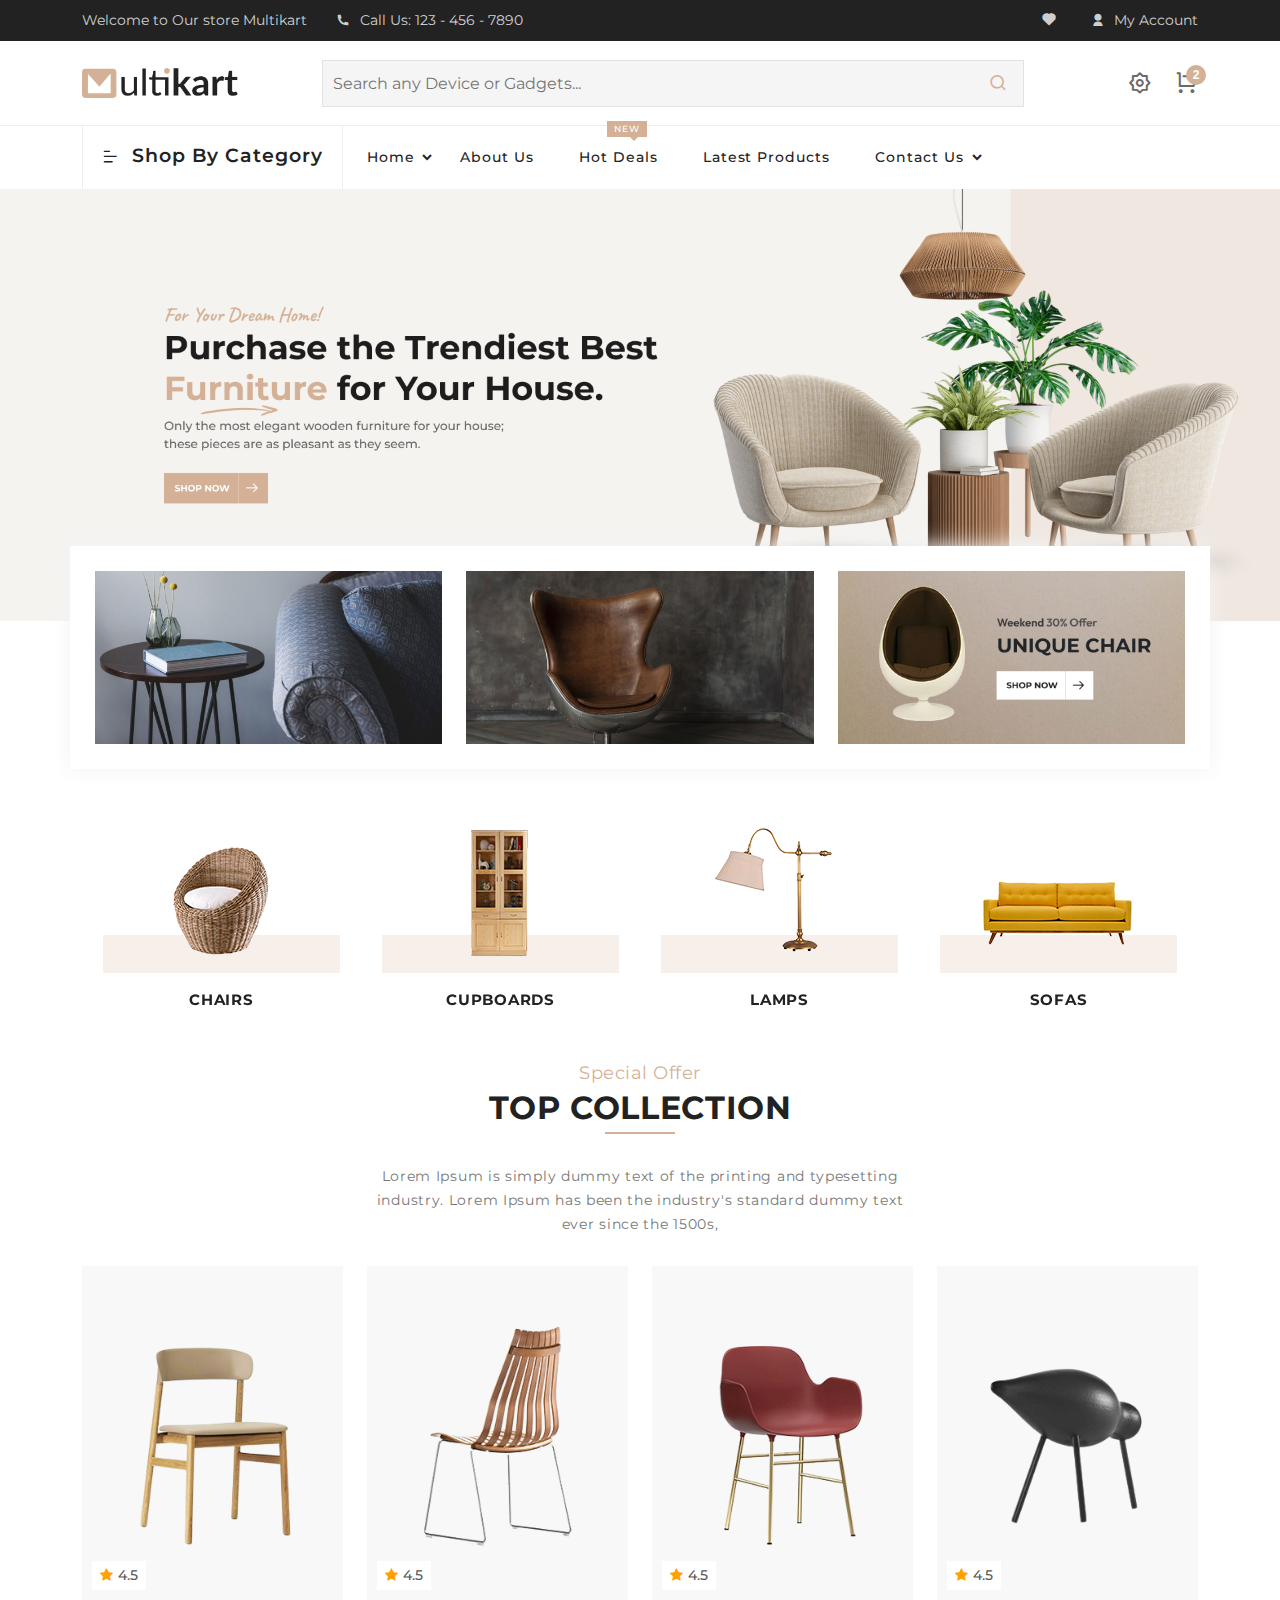
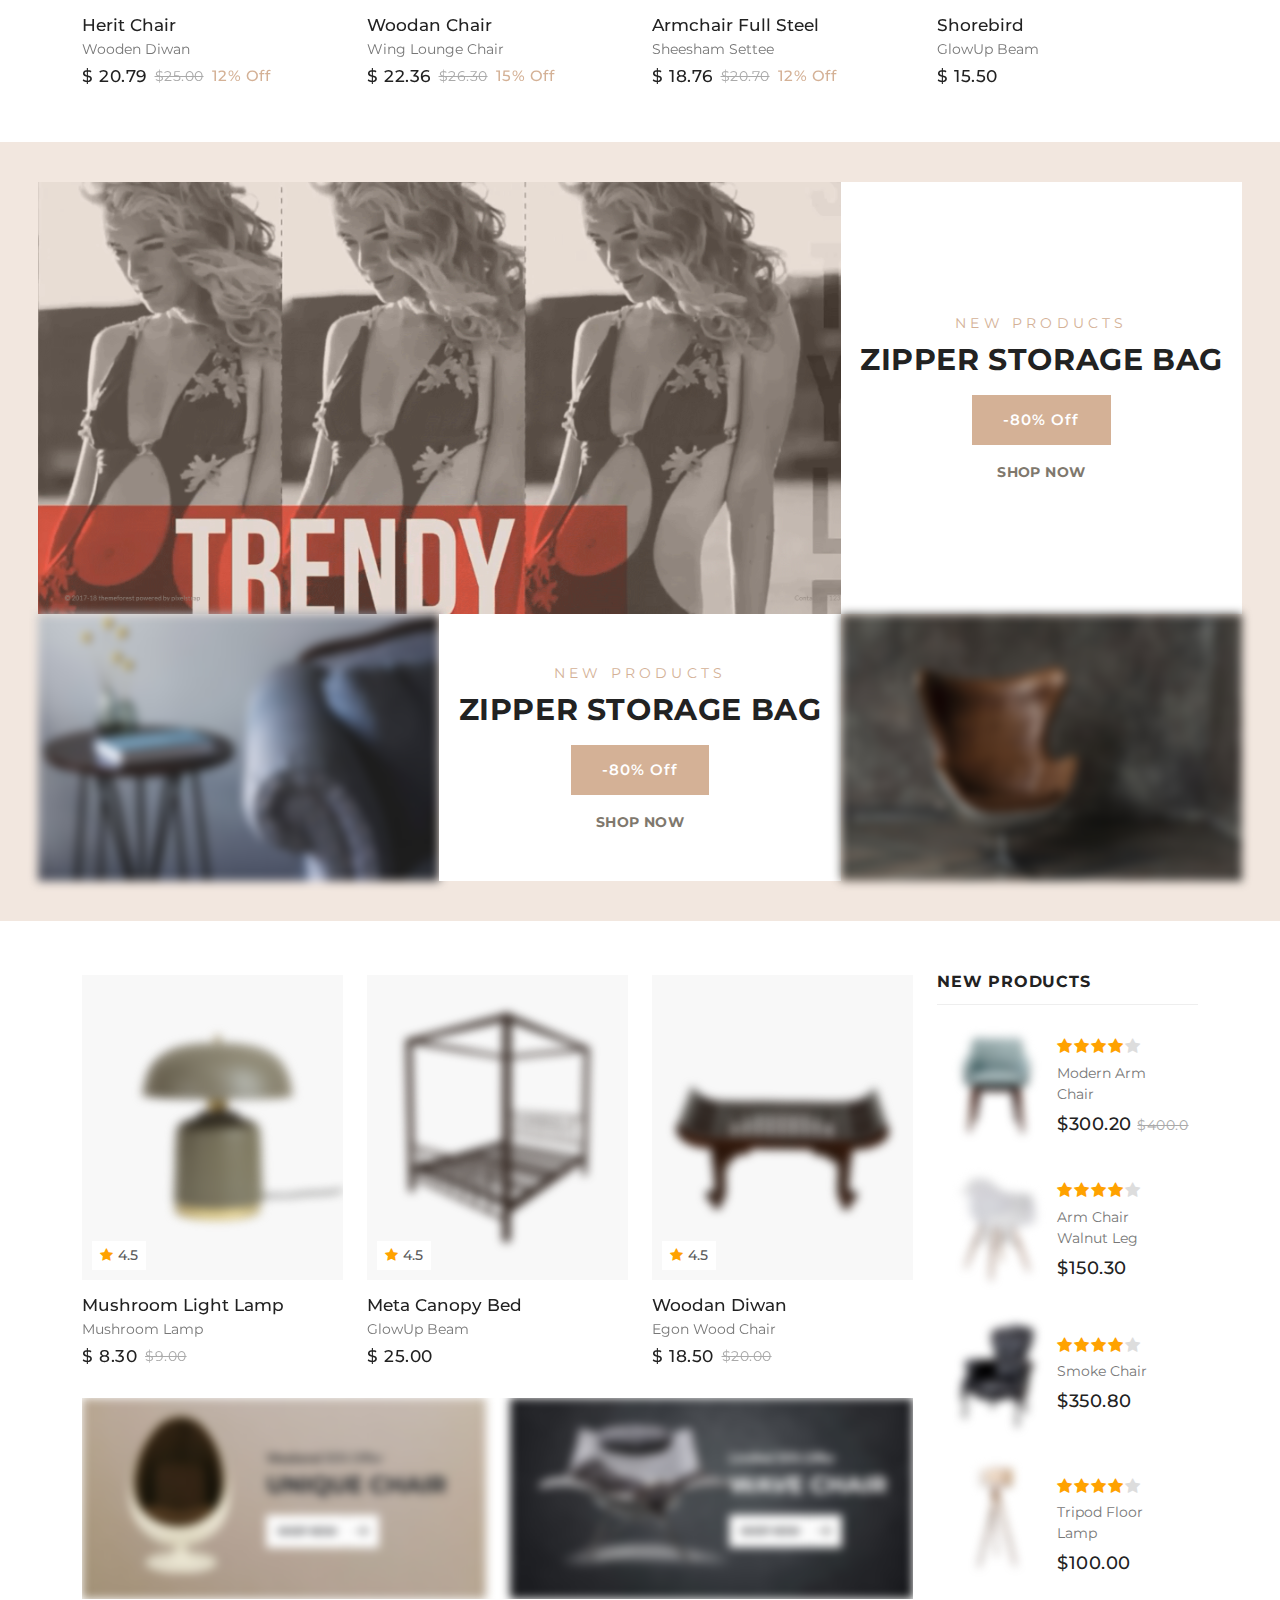
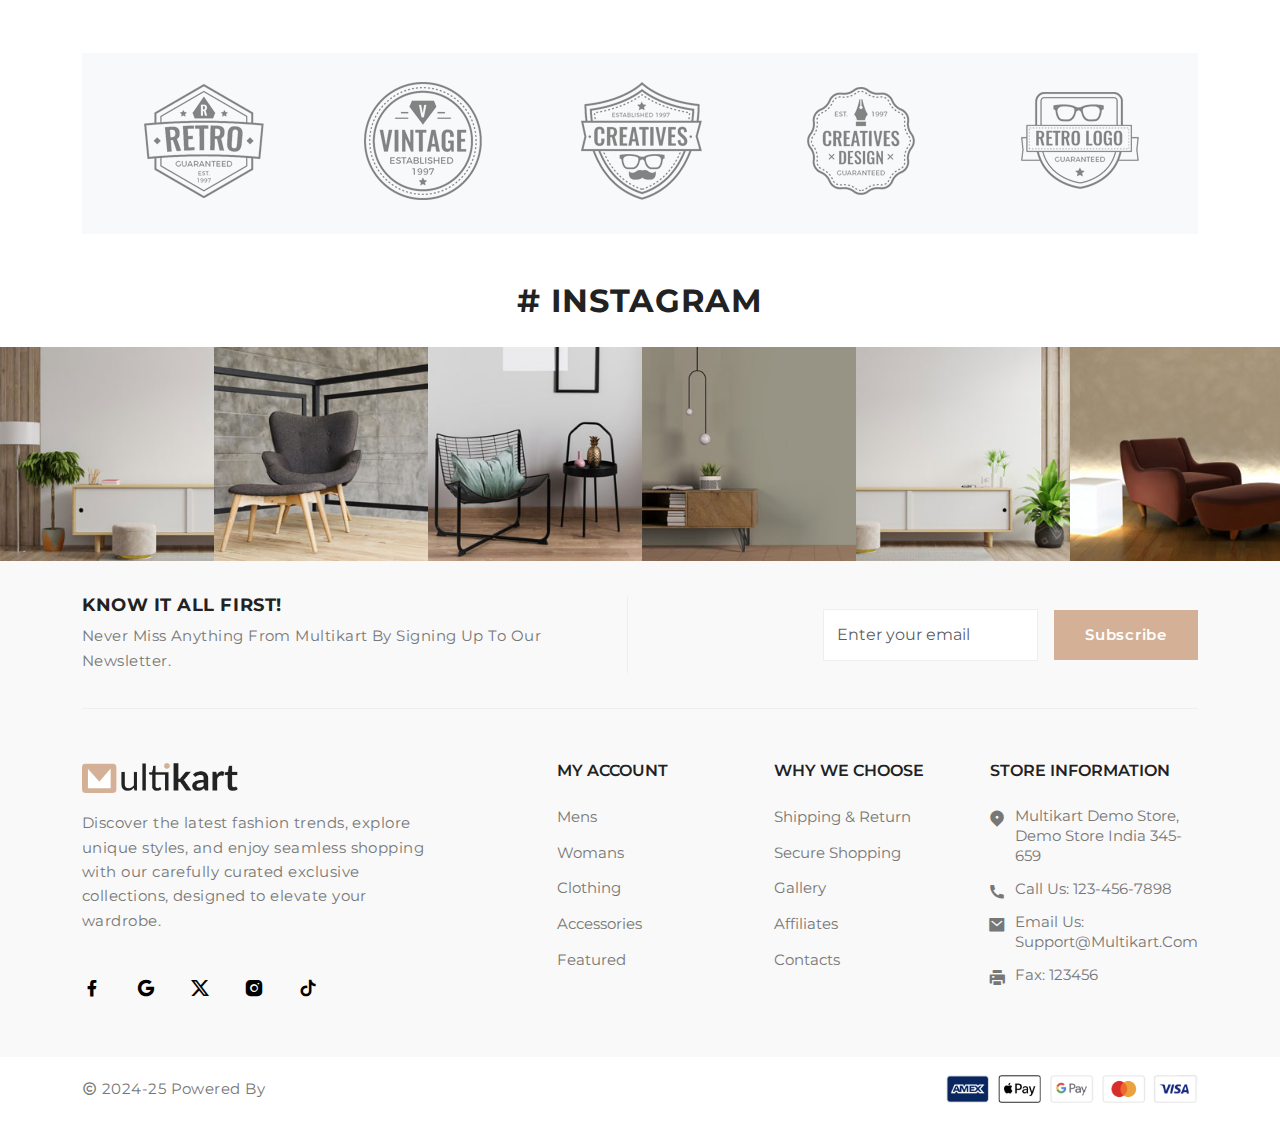
==== commit 25fa69dc: "extra home page and fixed banner" ====
--- a/index.html
+++ b/index.html
@@ -39,187 +39,6 @@
 </head>
 
 <body class="theme-color-5">
-
-
-    <!-- loader start
-    <div class="loader_skeleton">
-        <header class="header-style-5 style-light">
-            <div class="top-header top-header-dark2">
-                <div class="container">
-                    <div class="row">
-                        <div class="col-lg-6">
-                            <div class="header-contact">
-                                <ul>
-                                    <li>Welcome to Our store Multikart</li>
-                                    <li><i class="ri-phone-fill"></i>Call Us: 123 - 456 - 7890</li>
-                                </ul>
-                            </div>
-                        </div>
-                        <div class="col-lg-6 text-end">
-                            <ul class="header-dropdown">
-                                <li class="mobile-wishlist"><a href="#!"><i class="ri-heart-fill"></i></a>
-                                </li>
-                                <li class="onhover-dropdown mobile-account"> <i class="ri-user-fill"></i>
-                                    My Account
-                                    <ul class="onhover-show-div">
-                                        <li><a href="login.html">Login</a></li>
-                                        <li><a href="register.html">register</a></li>
-                                    </ul>
-                                </li>
-                            </ul>
-                        </div>
-                    </div>
-                </div>
-            </div>
-            <div class="container">
-                <div class="row">
-                    <div class="col-sm-12">
-                        <div class="main-menu">
-                            <div class="menu-left">
-                                <div class="navbar d-block d-xl-none">
-                                    <a href="javascript:void(0)">
-                                        <div class="bar-style" id="toggle-sidebar-res1352"><i
-                                                class="ri-bar-chart-horizontal-line sidebar-bar"></i>
-                                        </div>
-                                    </a>
-                                </div>
-                                <div class="brand-logo">
-                                    <a href="index.html"><img src="./assets/images/furniture-2/logo.png"
-                                            class="img-fluid blur-up lazyload" alt=""></a>
-                                </div>
-                            </div>
-                            <div>
-                                <form class="form_search" role="form">
-                                    <input type="search" placeholder="Search any Device or Gadgets..."
-                                        class="nav-search nav-search-field">
-                                    <button type="submit" name="nav-submit-button" class="btn-search">
-                                        <i class="ri-search-line"></i>
-                                    </button>
-                                </form>
-                            </div>
-                            <div class="menu-right pull-right">
-                                <div>
-                                    <div class="icon-nav d-none d-sm-block">
-                                        <ul>
-                                            <li class="onhover-div mobile-search d-xl-none d-inline-block">
-                                                <div><i class="ri-search-line"></i></div>
-                                            </li>
-                                            <li class="onhover-div mobile-setting">
-                                                <div><i class="ri-settings-2-line"></i></div>
-                                            </li>
-                                            <li class="onhover-div mobile-cart">
-                                                <div><i class="ri-shopping-cart-line"></i></div>
-                                                <span class="cart_qty_cls">2</span>
-                                            </li>
-                                        </ul>
-                                    </div>
-                                </div>
-                            </div>
-                        </div>
-                    </div>
-                </div>
-            </div>
-            <div class="bottom-part bottom-light">
-                <div class="container">
-                    <div class="row">
-                        <div class="col-xl-3">
-                            <div class="category-menu d-none d-xl-block h-100">
-                                <div class="toggle-sidebar">
-                                    <i class="ri-bar-chart-horizontal-line sidebar-bar"></i>
-                                    <h5 class="mb-0">shop by category</h5>
-                                </div>
-                            </div>
-                            <div class="sidenav fixed-sidebar marketplace-sidebar svg-icon-menu">
-                                <nav>
-                                    <div>
-                                        <div class="sidebar-back text-start d-xl-none d-block"><i
-                                                class="fa fa-angle-left pe-2"></i> Back</div>
-                                    </div>
-                                </nav>
-                            </div>
-                        </div>
-                        <div class="col-xl-9">
-                            <div class="main-nav-center">
-                                <nav class="text-start">
-                                    <div class="toggle-nav"><i class="ri-bar-chart-horizontal-line sidebar-bar"></i>
-                                    </div>
-                                    <ul class="sm pixelstrap sm-horizontal">
-                                        <li>
-                                            <div class="mobile-back text-end">Back<i class="fa fa-angle-right ps-2"></i>
-                                            </div>
-                                        </li>
-                                        <li><a href="index.html">Home</a></li>
-                                        <li class="mega"> </li>
-                                        <li><a href="#!">About Us</a> </li>
-                                        <li><a href="#!">Hot Deals</a></li>
-                                        <li><a href="#!">Latest Products</a></li>
-                                        <li><a href="#!">Contact Us</a></li>
-                                    </ul>
-                                </nav>
-                            </div>
-                        </div>
-                    </div>
-                </div>
-            </div>
-        </header>
-        <section class="p-0">
-            <div class="home-slider">
-                <div class="home"></div>
-            </div>
-        </section>
-        <section class="banner-padding absolute-banner pb-0 ratio2_1">
-            <div class="container absolute-bg">
-                <div class="row partition2">
-                    <div class="col-md-4">
-                        <a href="#!">
-                            <div class="collection-banner p-right text-center">
-                                <div class="ldr-bg">
-                                    <div class="contain-banner banner-3">
-                                        <div>
-                                            <h4></h4>
-                                            <h2></h2>
-                                            <h6></h6>
-                                        </div>
-                                    </div>
-                                </div>
-                            </div>
-                        </a>
-                    </div>
-                    <div class="col-md-4">
-                        <a href="#!">
-                            <div class="collection-banner p-right text-center">
-                                <div class="ldr-bg">
-                                    <div class="contain-banner banner-3">
-                                        <div>
-                                            <h4></h4>
-                                            <h2></h2>
-                                            <h6></h6>
-                                        </div>
-                                    </div>
-                                </div>
-                            </div>
-                        </a>
-                    </div>
-                    <div class="col-md-4">
-                        <a href="#!">
-                            <div class="collection-banner p-right text-center">
-                                <div class="ldr-bg">
-                                    <div class="contain-banner banner-3">
-                                        <div>
-                                            <h4></h4>
-                                            <h2></h2>
-                                            <h6></h6>
-                                        </div>
-                                    </div>
-                                </div>
-                            </div>
-                        </a>
-                    </div>
-                </div>
-            </div>
-        </section>
-    </div>
-    loader end -->
 
     <!-- header start -->
     <header class="header-style-5 style-light">
@@ -256,13 +75,13 @@
                 <div class="col-sm-12">
                     <div class="main-menu">
                         <div class="menu-left">
-                            <div class="navbar d-block d-xl-none">
+                            <!-- <div class="navbar d-block d-xl-none">
                                 <a href="javascript:void(0)" onclick="openNav()">
                                     <div class="bar-style" id="toggle-sidebar-res1352"><i
                                             class="ri-bar-chart-horizontal-line sidebar-bar"></i>
                                     </div>
                                 </a>
-                            </div>
+                            </div> -->
                             <div class="brand-logo">
                                 <a href="index.html"><img src="./assets/images/furniture-2/logo.png"
                                         class="img-fluid blur-up lazyload" alt=""></a>
@@ -469,7 +288,12 @@
                                     <li class="mobile-box">
                                         <div class="mobile-back text-end">Menu<i class="ri-close-line"></i></div>
                                     </li>
-                                    <li><a href="index.html">Home</a></li>
+                                    <li><a href="index.html">Home</a>
+                                        <ul>
+                                            <li>
+                                                <a href="electronic-1.html">Home Page 1</a>
+                                            </li>
+                                        </ul></li>
                                     <li class="mega hover-cls">
                                         <a href="about-page.html">About Us</a>
                                         <!-- <ul class="mega-menu full-mega-menu">
@@ -961,1013 +785,6 @@
         </div>
     </header>
     <!-- header end -->
-    <!-- header start -->
-    <!-- <header>
-        <div class="mobile-fix-option"></div>
-        <div class="top-header">
-            <div class="container">
-                <div class="row">
-                    <div class="col-lg-6">
-                        <div class="header-contact">
-                            <ul>
-                                <li>Welcome to Our store Multikart</li>
-                                <li><i class="ri-phone-fill"></i>Call Us: 123 - 456 - 7890</li>
-                            </ul>
-                        </div>
-                    </div>
-                    <div class="col-lg-6 text-end">
-                        <ul class="header-dropdown">
-                            <li class="mobile-wishlist"><a href="#!"><i class="ri-heart-fill"></i></a>
-                            </li>
-                            <li class="onhover-dropdown mobile-account"> <i class="ri-user-fill"></i>
-                                My Account
-                                <ul class="onhover-show-div">
-                                    <li><a href="index.html">Login</a></li>
-                                    <li><a href="index.html">register</a></li>
-                                </ul>
-                            </li>
-                        </ul>
-                    </div>
-                </div>
-            </div>
-        </div>
-        <div class="container">
-            <div class="row">
-                
-                <div class="col-sm-12">
-                    <div>
-                        <form class="form_search" role="form">
-                            <input type="search" placeholder="Search any Device or Gadgets..."
-                                class="nav-search nav-search-field">
-                            <button type="submit" name="nav-submit-button" class="btn-search">
-                                <i class="ri-search-line"></i>
-                            </button>
-                        </form>
-                    </div>
-                    <div class="main-menu">
-                        <div class="menu-left">
-                            
-                            <div class="navbar">
-                                <a href="#!" onclick="openNav()">
-                                    <div class="bar-style">
-                                        <i class="ri-bar-chart-horizontal-line sidebar-bar"></i>
-                                    </div>
-                                </a>
-                                <div id="mySidenav" class="sidenav">
-                                    <a href="#!" class="sidebar-overlay" onclick="closeNav()"></a>
-                                    <nav>
-                                        <div onclick="closeNav()">
-                                            <div class="sidebar-back text-start">
-                                                <i class="ri-arrow-left-s-line"></i>
-                                                Back
-                                            </div>
-                                        </div>
-                                        <ul id="sub-menu" class="sm pixelstrap sm-vertical">
-                                            <li>
-                                                <a href="#!">clothing</a>
-                                                <ul class="mega-menu clothing-menu">
-                                                    <li>
-                                                        <div class="row m-0">
-                                                            <div class="col-xl-4">
-                                                                <div class="link-section">
-                                                                    <h5>women's fashion</h5>
-                                                                    <ul>
-                                                                        <li>
-                                                                            <a href="#!">dresses</a>
-                                                                        </li>
-                                                                        <li>
-                                                                            <a href="#!">skirts</a>
-                                                                        </li>
-                                                                        <li>
-                                                                            <a href="#!">western wear</a>
-                                                                        </li>
-                                                                        <li>
-                                                                            <a href="#!">ethic wear</a>
-                                                                        </li>
-                                                                        <li>
-                                                                            <a href="#!">sport wear</a>
-                                                                        </li>
-                                                                    </ul>
-                                                                    <h5>men's fashion</h5>
-                                                                    <ul>
-                                                                        <li>
-                                                                            <a href="#!">sports wear</a>
-                                                                        </li>
-                                                                        <li>
-                                                                            <a href="#!">western wear</a>
-                                                                        </li>
-                                                                        <li>
-                                                                            <a href="#!">ethic wear</a>
-                                                                        </li>
-                                                                    </ul>
-                                                                </div>
-                                                            </div>
-                                                            <div class="col-xl-4">
-                                                                <div class="link-section">
-                                                                    <h5>accessories</h5>
-                                                                    <ul>
-                                                                        <li>
-                                                                            <a href="#!">fashion jewellery</a>
-                                                                        </li>
-                                                                        <li>
-                                                                            <a href="#!">caps and hats</a>
-                                                                        </li>
-                                                                        <li>
-                                                                            <a href="#!">precious jewellery</a>
-                                                                        </li>
-                                                                        <li>
-                                                                            <a href="#!">necklaces</a>
-                                                                        </li>
-                                                                        <li>
-                                                                            <a href="#!">earrings</a>
-                                                                        </li>
-                                                                        <li>
-                                                                            <a href="#!">wrist wear</a>
-                                                                        </li>
-                                                                        <li>
-                                                                            <a href="#!">ties</a>
-                                                                        </li>
-                                                                        <li>
-                                                                            <a href="#!">cufflinks</a>
-                                                                        </li>
-                                                                        <li>
-                                                                            <a href="#!">pockets squares</a>
-                                                                        </li>
-                                                                    </ul>
-                                                                </div>
-                                                            </div>
-                                                            <div class="col-xl-4">
-                                                                <a href="#!" class="mega-menu-banner">
-                                                                    <img src="./assets/images/mega-menu/fashion.jpg"
-                                                                        alt="" class="img-fluid blur-up lazyload">
-                                                                </a>
-                                                            </div>
-                                                        </div>
-                                                    </li>
-                                                </ul>
-                                            </li>
-                                            <li>
-                                                <a href="#!">bags</a>
-                                                <ul>
-                                                    <li>
-                                                        <a href="#!">shopper bags</a>
-                                                    </li>
-                                                    <li>
-                                                        <a href="#!">laptop bags</a>
-                                                    </li>
-                                                    <li>
-                                                        <a href="#!">clutches</a>
-                                                    </li>
-                                                    <li>
-                                                        <a href="#!">clutches</a>
-                                                        <ul>
-                                                            <li>
-                                                                <a href="#!">purses</a>
-                                                            </li>
-                                                            <li>
-                                                                <a href="#!">wallets</a>
-                                                            </li>
-                                                            <li>
-                                                                <a href="#!">leathers</a>
-                                                            </li>
-                                                            <li>
-                                                                <a href="#!">satchels</a>
-                                                            </li>
-                                                        </ul>
-                                                    </li>
-                                                </ul>
-                                            </li>
-                                            <li>
-                                                <a href="#!">bags</a>
-                                                <ul>
-                                                    <li>
-                                                        <a href="#!">shopper bags</a>
-                                                    </li>
-                                                    <li>
-                                                        <a href="#!">laptop bags</a>
-                                                    </li>
-                                                    <li>
-                                                        <a href="#!">clutches</a>
-                                                    </li>
-                                                    <li>
-                                                        <a href="#!">purses</a>
-                                                        <ul>
-                                                            <li>
-                                                                <a href="#!">purses</a>
-                                                            </li>
-                                                            <li>
-                                                                <a href="#!">wallets</a>
-                                                            </li>
-                                                            <li>
-                                                                <a href="#!">leathers</a>
-                                                            </li>
-                                                            <li>
-                                                                <a href="#!">satchels</a>
-                                                            </li>
-                                                        </ul>
-                                                    </li>
-                                                </ul>
-                                            </li>
-                                            <li> <a href="#!">bags</a>
-                                                <ul>
-                                                    <li>
-                                                        <a href="#!">shopper bags</a>
-                                                    </li>
-                                                    <li>
-                                                        <a href="#!">laptop bags</a>
-                                                    </li>
-                                                    <li>
-                                                        <a href="#!">clutches</a>
-                                                    </li>
-                                                    <li>
-                                                        <a href="#!">purses</a>
-                                                        <ul>
-                                                            <li>
-                                                                <a href="#!">purses</a>
-                                                            </li>
-                                                            <li>
-                                                                <a href="#!">wallets</a>
-                                                            </li>
-                                                            <li>
-                                                                <a href="#!">leathers</a>
-                                                            </li>
-                                                            <li>
-                                                                <a href="#!">satchels</a>
-                                                            </li>
-                                                        </ul>
-                                                    </li>
-                                                </ul>
-                                            </li>
-                                            <li> <a href="#!">footwear</a>
-                                                <ul>
-                                                    <li>
-                                                        <a href="#!">sport shoes</a>
-                                                    </li>
-                                                    <li>
-                                                        <a href="#!">formal shoes</a>
-                                                    </li>
-                                                    <li>
-                                                        <a href="#!">casual shoes</a>
-                                                    </li>
-                                                </ul>
-                                            </li>
-                                            <li>
-                                                <a href="#!">watches</a>
-                                            </li>
-                                            <li>
-                                                <a href="#!">Accessories</a>
-                                                <ul>
-                                                    <li>
-                                                        <a href="#!">fashion jewellery</a>
-                                                    </li>
-                                                    <li>
-                                                        <a href="#!">caps and hats</a>
-                                                    </li>
-                                                    <li>
-                                                        <a href="#!">precious jewellery</a>
-                                                    </li>
-                                                    <li>
-                                                        <a href="#!">more..</a>
-                                                        <ul>
-                                                            <li>
-                                                                <a href="#!">necklaces</a>
-                                                            </li>
-                                                            <li>
-                                                                <a href="#!">earrings</a>
-                                                            </li>
-                                                            <li>
-                                                                <a href="#!">wrist wear</a>
-                                                            </li>
-                                                            <li>
-                                                                <a href="#!">accessories</a>
-                                                                <ul>
-                                                                    <li>
-                                                                        <a href="#!">ties</a>
-                                                                    </li>
-                                                                    <li>
-                                                                        <a href="#!">cufflinks</a>
-                                                                    </li>
-                                                                    <li>
-                                                                        <a href="#!">pockets squares</a>
-                                                                    </li>
-                                                                    <li>
-                                                                        <a href="#!">helmets</a>
-                                                                    </li>
-                                                                    <li>
-                                                                        <a href="#!">scarves</a>
-                                                                    </li>
-                                                                    <li>
-                                                                        <a href="#!">more...</a>
-                                                                        <ul>
-                                                                            <li>
-                                                                                <a href="#!">accessory gift sets</a>
-                                                                            </li>
-                                                                            <li>
-                                                                                <a href="#!">travel accessories</a>
-                                                                            </li>
-                                                                            <li>
-                                                                                <a href="#!">phone cases</a>
-                                                                            </li>
-                                                                        </ul>
-                                                                    </li>
-                                                                </ul>
-                                                            </li>
-                                                            <li>
-                                                                <a href="#!">belts & more</a>
-                                                            </li>
-                                                            <li>
-                                                                <a href="#!">wearable</a>
-                                                            </li>
-                                                        </ul>
-                                                    </li>
-                                                </ul>
-                                            </li>
-                                            <li>
-                                                <a href="#!">house of design</a>
-                                            </li>
-                                            <li>
-                                                <a href="#!">beauty & personal care</a>
-                                                <ul>
-                                                    <li>
-                                                        <a href="#!">makeup</a>
-                                                    </li>
-                                                    <li>
-                                                        <a href="#!">skincare</a>
-                                                    </li>
-                                                    <li>
-                                                        <a href="#!">premium beauty</a>
-                                                    </li>
-                                                    <li>
-                                                        <a href="#!">more</a>
-                                                        <ul>
-                                                            <li>
-                                                                <a href="#!">fragrances</a>
-                                                            </li>
-                                                            <li>
-                                                                <a href="#!">luxury beauty</a>
-                                                            </li>
-                                                            <li>
-                                                                <a href="#!">hair care</a>
-                                                            </li>
-                                                            <li>
-                                                                <a href="#!">tools & brushes</a>
-                                                            </li>
-                                                        </ul>
-                                                    </li>
-                                                </ul>
-                                            </li>
-                                            <li>
-                                                <a href="#!">home & decor</a>
-                                            </li>
-                                            <li>
-                                                <a href="#!">kitchen</a>
-                                            </li>
-                                        </ul>
-                                    </nav>
-                                </div>
-                            </div>
-                            <div class="brand-logo">
-                                <a href="index.html">
-                                    <img src="./assets/images/logo.png" class="img-fluid blur-up lazyload" alt="">
-                                </a>
-                            </div>
-                        </div>
-                        <div class="menu-right pull-right">
-                            <div>
-                                <nav id="main-nav">
-                                    <div class="toggle-nav"><i class="ri-bar-chart-horizontal-line sidebar-bar"></i>
-                                    </div>
-                                    <ul id="main-menu" class="sm pixelstrap sm-horizontal">
-                                        <li class="mobile-box">
-                                            <div class="mobile-back text-end">Menu<i class="ri-close-line"></i></div>
-                                        </li>
-                                        <li><a href="index.html">Home</a></li>
-                                        <li class="mega hover-cls">
-                                            <a href="about-page.html">About Us</a> -->
-                                            <!-- <ul class="mega-menu full-mega-menu">
-                                                <li>
-                                                    <div class="container">
-                                                        <div class="row g-xl-4 g-0">
-                                                            <div class="col mega-box">
-                                                                <div class="link-section">
-                                                                    <div class="menu-title">
-                                                                        <h5>invoice template</h5>
-                                                                    </div>
-                                                                    <div class="menu-content">
-                                                                        <ul>
-                                                                            <li><a target="_blank"
-                                                                                    href="invoice-1.html">invoice
-                                                                                    1</a></li>
-                                                                            <li><a target="_blank"
-                                                                                    href="invoice-2.html">invoice
-                                                                                    2</a></li>
-                                                                            <li><a target="_blank"
-                                                                                    href="invoice-3.html">invoice
-                                                                                    3</a></li>
-                                                                            <li><a target="_blank"
-                                                                                    href="invoice-4.html">invoice
-                                                                                    4</a></li>
-                                                                            <li><a target="_blank"
-                                                                                    href="invoice-5.html">invoice
-                                                                                    5</a></li>
-                                                                        </ul>
-                                                                    </div>
-                                                                    <div class="menu-title">
-                                                                        <h5>elements</h5>
-                                                                    </div>
-                                                                    <div class="menu-content">
-                                                                        <ul>
-                                                                            <li><a href="elements.html">
-                                                                                    elements page<i
-                                                                                        class="ms-2 fa fa-bolt icon-trend"></i>
-                                                                                </a></li>
-                                                                        </ul>
-                                                                    </div>
-                                                                </div>
-                                                            </div>
-
-                                                            <div class="col mega-box">
-                                                                <div class="link-section">
-                                                                    <div class="menu-title">
-                                                                        <h5>email template</h5>
-                                                                    </div>
-                                                                    <div class="menu-content">
-                                                                        <ul>
-                                                                            <li><a target="_blank"
-                                                                                    href="./email-template/welcome.html">welcome</a>
-                                                                            </li>
-                                                                            <li><a target="_blank"
-                                                                                    href="./email-template/new-product-announcement.html">announcement</a>
-                                                                            </li>
-                                                                            <li><a target="_blank"
-                                                                                    href="./email-template/abandonment-email.html">abandonment</a>
-                                                                            </li>
-                                                                            <li><a target="_blank"
-                                                                                    href="./email-template/offer.html">offer</a>
-                                                                            </li>
-                                                                            <li><a target="_blank"
-                                                                                    href="./email-template/offer-2.html">offer
-                                                                                    2</a></li>
-                                                                            <li><a target="_blank"
-                                                                                    href="./email-template/product-review.html">review</a>
-                                                                            </li>
-                                                                            <li><a target="_blank"
-                                                                                    href="./email-template/featured-products.html">featured
-                                                                                    product</a></li>
-                                                                        </ul>
-                                                                    </div>
-                                                                </div>
-                                                            </div>
-                                                            <div class="col mega-box">
-                                                                <div class="link-section">
-                                                                    <div class="menu-title">
-                                                                        <h5>email template</h5>
-                                                                    </div>
-                                                                    <div class="menu-content">
-                                                                        <ul>
-                                                                            <li><a target="_blank"
-                                                                                    href="./email-template/black-friday.html">black
-                                                                                    friday</a></li>
-                                                                            <li><a target="_blank"
-                                                                                    href="./email-template/christmas.html">christmas</a>
-                                                                            </li>
-                                                                            <li><a target="_blank"
-                                                                                    href="./email-template/cyber-monday.html">cyber-monday</a>
-                                                                            </li>
-                                                                            <li><a target="_blank"
-                                                                                    href="./email-template/flash-sale.html">flash
-                                                                                    sale</a></li>
-                                                                            <li><a target="_blank"
-                                                                                    href="./email-template/email-order-success.html">order
-                                                                                    success</a></li>
-                                                                            <li><a target="_blank"
-                                                                                    href="./email-template/email-order-success-two.html">order
-                                                                                    success 2</a></li>
-                                                                        </ul>
-                                                                    </div>
-                                                                </div>
-                                                            </div>
-
-                                                            <div class="col mega-box">
-                                                                <div class="link-section">
-                                                                    <div class="menu-title">
-                                                                        <h5>cookie bar</h5>
-                                                                    </div>
-                                                                    <div class="menu-content">
-                                                                        <ul>
-                                                                            <li><a href="index.html">bottom<i
-                                                                                        class="ms-2 fa fa-bolt icon-trend"></i></a>
-                                                                            </li>
-                                                                            <li><a href="fashion-4.html">bottom left</a>
-                                                                            </li>
-                                                                            <li><a href="bicycle.html">bottom right</a>
-                                                                            </li>
-                                                                        </ul>
-                                                                    </div>
-                                                                    <div class="menu-title">
-                                                                        <h5>search</h5>
-                                                                    </div>
-                                                                    <div class="menu-content">
-                                                                        <ul>
-                                                                            <li><a href="marketplace-demo-2.html">ajax
-                                                                                    search<i
-                                                                                        class="ms-2 fa fa-bolt icon-trend"></i></a>
-                                                                            </li>
-                                                                        </ul>
-                                                                    </div>
-                                                                </div>
-                                                            </div>
-
-                                                            <div class="col mega-box">
-                                                                <div class="link-section">
-                                                                    <div class="menu-title">
-                                                                        <h5>model</h5>
-                                                                    </div>
-                                                                    <div class="menu-content">
-                                                                        <ul>
-                                                                            <li><a href="index.html">Newsletter</a></li>
-                                                                            <li><a href="index.html">exit<i
-                                                                                        class="ms-2 fa fa-bolt icon-trend"></i></a>
-                                                                            </li>
-                                                                            <li><a href="christmas.html">christmas</a>
-                                                                            </li>
-                                                                            <li><a href="furniture-3.html">black
-                                                                                    friday</a></li>
-                                                                            <li><a href="fashion-4.html">cyber
-                                                                                    monday</a></li>
-                                                                            <li><a href="marketplace-demo-3.html">new
-                                                                                    year</a>
-                                                                            </li>
-                                                                        </ul>
-                                                                    </div>
-                                                                </div>
-                                                            </div>
-
-                                                            <div class="col mega-box">
-                                                                <div class="link-section">
-                                                                    <div class="menu-title">
-                                                                        <h5>add to cart</h5>
-                                                                    </div>
-                                                                    <div class="menu-content">
-                                                                        <ul>
-                                                                            <li><a href="nursery.html">cart modal
-                                                                                    popup</a></li>
-                                                                            <li><a href="bags.html">cart top</a></li>
-                                                                            <li><a href="shoes.html">cart bottom</a>
-                                                                            </li>
-                                                                            <li><a href="watch.html">cart left</a></li>
-                                                                            <li><a href="tools.html">cart right</a></li>
-                                                                        </ul>
-                                                                    </div>
-                                                                </div>
-                                                            </div>
-                                                        </div>
-                                                        <div class="row">
-                                                            <div class="col-12">
-                                                                <img src="./assets/images/menu-banner.jpg" alt=""
-                                                                    class="img-fluid mega-img d-xl-block d-none">
-                                                            </div>
-                                                        </div>
-                                                    </div>
-                                                </li>
-                                            </ul> -->
-                                        <!-- </li>
-                                        <li>
-                                            <a href="category-page.html">Hot Deals <div class="lable-nav">new</div></a> -->
-                                            <!-- <ul>
-                                                <li>
-                                                    <a href="category-page(vegetables).html">tab style<span
-                                                            class="new-tag">new</span></a>
-                                                </li>
-                                                <li>
-                                                    <a href="category-page(top-filter).html">top filter</a>
-                                                </li>
-                                                <li>
-                                                    <a href="category-page(modern).html">modern</a>
-                                                </li>
-                                                <li>
-                                                    <a href="category-page.html">left sidebar</a>
-                                                </li>
-                                                <li>
-                                                    <a href="category-page(right).html">right sidebar</a>
-                                                </li>
-                                                <li>
-                                                    <a href="category-page(no-sidebar).html">no sidebar</a>
-                                                </li>
-                                                <li>
-                                                    <a href="category-page(category-slider).html">Category Slider</a>
-                                                </li>
-                                                <li>
-                                                    <a href="category-page(sidebar-popup).html">sidebar popup</a>
-                                                </li>
-                                                <li>
-                                                    <a href="category-page(metro).html">metro</a>
-                                                </li>
-                                                <li>
-                                                    <a href="category-page(full-width).html">full width</a>
-                                                </li>
-                                                <li>
-                                                    <a href="category-page(load-more).html">load more</a>
-                                                </li>
-                                                <li>
-                                                    <a href=category-page(2-grid).html>two grid</a>
-                                                </li>
-                                                <li>
-                                                    <a href=category-page(3-grid).html>three grid</a>
-                                                </li>
-                                                <li>
-                                                    <a href="category-page(4-grid).html">four grid</a>
-                                                </li>
-                                                <li>
-                                                    <a href="category-page(list-view).html">list view</a>
-                                                </li>
-                                            </ul> -->
-                                        <!-- </li>
-                                        <li class="mega hover-cls">
-                                            <a href="product-page(thumbnail).html">Latest Products</a> -->
-                                            <!-- <ul class="mega-menu full-mega-menu">
-                                                <li>
-                                                    <div class="container">
-                                                        <div class="row g-xl-4 g-0">
-                                                            <div class="col mega-box">
-                                                                <div class="link-section">
-                                                                    <div class="menu-title">
-                                                                        <h5>Product Page</h5>
-                                                                    </div>
-                                                                    <div class="menu-content">
-                                                                        <ul>
-                                                                            <li>
-                                                                                <a href="product-page(thumbnail).html">Product
-                                                                                    Thumbnail</a>
-                                                                            </li>
-                                                                            <li>
-                                                                                <a href="product-page(4-image).html">Product
-                                                                                    Image</a>
-                                                                            </li>
-                                                                            <li>
-                                                                                <a href="product-page(slider).html">Product
-                                                                                    Slider</a>
-                                                                            </li>
-                                                                            <li>
-                                                                                <a href="product-page(accordian).html">Product
-                                                                                    Accordion</a>
-                                                                            </li>
-                                                                            <li>
-                                                                                <a href="product-page(sticky).html">Product
-                                                                                    Sticky</a>
-                                                                            </li>
-                                                                            <li>
-                                                                                <a
-                                                                                    href="product-page(vertical-tab).html">Product
-                                                                                    Vertical Tab</a>
-                                                                            </li>
-                                                                        </ul>
-                                                                    </div>
-                                                                </div>
-                                                            </div>
-
-                                                            <div class="col mega-box">
-                                                                <div class="link-section">
-                                                                    <div class="menu-title">
-                                                                        <h5>Product Page</h5>
-                                                                    </div>
-                                                                    <div class="menu-content">
-                                                                        <ul>
-                                                                            <li>
-                                                                                <a
-                                                                                    href="product-page(left-sidebar).html">Product
-                                                                                    Sidebar Left</a>
-                                                                            </li>
-                                                                            <li>
-                                                                                <a
-                                                                                    href="product-page(right-sidebar).html">Product
-                                                                                    Sidebar Right</a>
-                                                                            </li>
-                                                                            <li>
-                                                                                <a href="product-page(accordian).html">Product
-                                                                                    No Sidebar</a>
-                                                                            </li>
-                                                                            <li>
-                                                                                <a href="product-page(accordian).html">Product
-                                                                                    Column Thumbnail</a>
-                                                                            </li>
-                                                                            <li>
-                                                                                <a
-                                                                                    href="product-page(image-outside).html">Product
-                                                                                    Thumbnail Image Outside</a>
-                                                                            </li>
-                                                                        </ul>
-                                                                    </div>
-                                                                </div>
-                                                            </div>
-
-                                                            <div class="col mega-box">
-                                                                <div class="link-section">
-                                                                    <div class="menu-title">
-                                                                        <h5>Product Variants Style</h5>
-                                                                    </div>
-                                                                    <div class="menu-content">
-                                                                        <ul>
-                                                                            <li>
-                                                                                <a href="product-page(3-column).html">Variant
-                                                                                    Rectangle</a>
-                                                                            </li>
-                                                                            <li>
-                                                                                <a href="product-page(accordian).html">Variant
-                                                                                    Circle</a>
-                                                                            </li>
-                                                                            <li>
-                                                                                <a href="product-page(accordian).html">Variant
-                                                                                    Image Swatch</a>
-                                                                            </li>
-                                                                            <li>
-                                                                                <a href="product-page(3-column).html">Variant
-                                                                                    Color</a>
-                                                                            </li>
-                                                                            <li>
-                                                                                <a
-                                                                                    href="product-page(vertical-tab).html">Variant
-                                                                                    Radio Button</a>
-                                                                            </li>
-                                                                            <li>
-                                                                                <a href="product-page(sticky).html">Variant
-                                                                                    Dropdown</a>
-                                                                            </li>
-                                                                        </ul>
-                                                                    </div>
-                                                                </div>
-                                                            </div>
-
-                                                            <div class="col mega-box">
-                                                                <div class="link-section">
-                                                                    <div class="menu-title">
-                                                                        <h5>Product Features</h5>
-                                                                    </div>
-                                                                    <div class="menu-content">
-                                                                        <ul>
-                                                                            <li>
-                                                                                <a href="product-page(accordian).html">Product
-                                                                                    Simple</a>
-                                                                            </li>
-                                                                            <li>
-                                                                                <a
-                                                                                    href="product-page(left-sidebar).html">Product
-                                                                                    Classified</a>
-                                                                            </li>
-                                                                            <li>
-                                                                                <a href="product-page(accordian).html">Size
-                                                                                    Chart</a>
-                                                                            </li>
-                                                                            <li>
-                                                                                <a href="product-page(accordian).html">Delivery
-                                                                                    & Return</a>
-                                                                            </li>
-                                                                            <li>
-                                                                                <a href="product-page(accordian).html">Product
-                                                                                    Review</a>
-                                                                            </li>
-                                                                            <li>
-                                                                                <a href="product-page(accordian).html">Ask
-                                                                                    an Expert</a>
-                                                                            </li>
-                                                                        </ul>
-                                                                    </div>
-                                                                </div>
-                                                            </div>
-
-                                                            <div class="col mega-box">
-                                                                <div class="link-section">
-                                                                    <div class="menu-title">
-                                                                        <h5>Product Features</h5>
-                                                                    </div>
-                                                                    <div class="menu-content">
-                                                                        <ul>
-                                                                            <li>
-                                                                                <a href="product-page(bundle).html">Bundle
-                                                                                    (Cross Sale)</a>
-                                                                            </li>
-                                                                            <li>
-                                                                                <a href="product-page(accordian).html">Hot
-                                                                                    Stock
-                                                                                    Progress</a>
-                                                                            </li>
-                                                                            <li>
-                                                                                <a href="product-page(accordian).html">Out
-                                                                                    Stock</a>
-                                                                            </li>
-                                                                            <li>
-                                                                                <a href="product-page(thumbnail).html">Sale
-                                                                                    Countdown</a>
-                                                                            </li>
-                                                                            <li>
-                                                                                <a href="product-page(thumbnail).html">Product
-                                                                                    Zoom</a>
-                                                                            </li>
-                                                                        </ul>
-                                                                    </div>
-                                                                </div>
-                                                            </div>
-
-                                                            <div class="col mega-box">
-                                                                <div class="link-section">
-                                                                    <div class="menu-title">
-                                                                        <h5>Product Features</h5>
-                                                                    </div>
-                                                                    <div class="menu-content">
-                                                                        <ul>
-                                                                            <li>
-                                                                                <a href="product-page(accordian).html">Sticky
-                                                                                    Checkout</a>
-                                                                            </li>
-                                                                            <li>
-                                                                                <a href="product-page(accordian).html">Secure
-                                                                                    Checkout</a>
-                                                                            </li>
-                                                                            <li>
-                                                                                <a
-                                                                                    href="product-page(vertical-tab).html">Social
-                                                                                    Share</a>
-                                                                            </li>
-                                                                            <li>
-                                                                                <a href="product-page(thumbnail).html">Related
-                                                                                    Products</a>
-                                                                            </li>
-                                                                            <li>
-                                                                                <a
-                                                                                    href="product-page(right-sidebar).html">Wishlist
-                                                                                    & Compare</a>
-                                                                            </li>
-                                                                        </ul>
-                                                                    </div>
-                                                                </div>
-                                                            </div>
-                                                        </div>
-                                                        <div class="row">
-                                                            <div class="col-12">
-                                                                <img src="./assets/images/menu-banner.jpg" alt=""
-                                                                    class="img-fluid mega-img d-xl-block d-none">
-                                                            </div>
-                                                        </div>
-                                                    </div>
-                                                </li>
-                                            </ul> -->
-                                        <!-- </li>
-                                        <li><a href="contact.html">Contact Us</a>
-                                            <ul>
-                                                <li>
-                                                    <a href="#!">vendor</a>
-                                                    <ul>
-                                                        <li><a href="vendor-dashboard.html">vendor dashboard</a>
-                                                        </li>
-                                                        <li><a href="vendor-profile.html">vendor profile</a></li>
-                                                        <li><a href="become-vendor.html">become vendor</a></li>
-                                                    </ul>
-                                                </li>
-                                                <li>
-                                                    <a href="#!">Extra Pages</a>
-                                                    <ul>
-                                                        <li><a href="404.html">404</a></li>
-                                                        <li><a href="faq.html">FAQ</a></li>
-                                                    </ul>
-                                                </li>
-                                            </ul> -->
-                                            <!-- <ul class="mega-menu full-mega-menu">
-                                                <li>
-                                                    <a href="category-page.html"> FAQ</a>
-                                                    <a href="category-page.html"> Vendor dashboard</a>
-                                                    <a href="category-page.html"> Become Vendor</a>
-                                                    <a href="category-page.html"> Vendor Profile</a>
-                                                    <a href="category-page.html"> 404 Page</a> 
-                                                </li>
-                                            </ul> -->
-                                            <!-- <ul>
-                                                <li>
-                                                    <a href="#!">vendor</a>
-                                                    <ul>
-                                                        <li><a href="vendor-dashboard.html">vendor dashboard</a>
-                                                        </li>
-                                                        <li><a href="vendor-profile.html">vendor profile</a></li>
-                                                        <li><a href="become-vendor.html">become vendor</a></li>
-                                                    </ul>
-                                                </li>
-                                                <li>
-                                                    <a href="#!">account</a>
-                                                    <ul>
-                                                        <li><a href="wishlist.html">wishlist</a></li>
-                                                        <li><a href="cart.html">cart</a></li>
-                                                        <li><a href="dashboard.html">Dashboard</a></li>
-                                                        <li><a href="login.html">login</a></li>
-                                                        <li><a href="register.html">register</a></li>
-                                                        <li><a href="contact.html">contact</a></li>
-                                                        <li><a href="forget_pwd.html">forget password</a></li>
-                                                        <li><a href="profile.html">profile</a></li>
-                                                        <li><a href="checkout.html">checkout</a></li>
-                                                        <li><a href="order-success.html">order success</a></li>
-                                                        <li><a href="order-tracking.html">order tracking<span
-                                                                    class="new-tag">new</span></a></li>
-                                                    </ul>
-                                                </li>
-                                                <li>
-                                                    <a href="#!">portfolio</a>
-                                                    <ul>
-                                                        <li><a href="">grid</a>
-                                                            <ul>
-                                                                <li><a href="grid-2-col.html">grid
-                                                                        2</a></li>
-                                                                <li><a href="grid-3-col.html">grid
-                                                                        3</a></li>
-                                                                <li><a href="grid-4-col.html">grid
-                                                                        4</a></li>
-                                                            </ul>
-                                                        </li>
-                                                        <li><a href="">masonry</a>
-                                                            <ul>
-                                                                <li><a href="masonary-2-grid.html">grid 2</a></li>
-                                                                <li><a href="masonary-3-grid.html">grid 3</a></li>
-                                                                <li><a href="masonary-4-grid.html">grid 4</a></li>
-                                                                <li><a href="masonary-fullwidth.html">full width</a>
-                                                                </li>
-                                                            </ul>
-                                                        </li>
-                                                    </ul>
-                                                </li>
-                                                <li><a href="about-page.html">about us</a></li>
-                                                <li><a href="search.html">search</a></li>
-                                                <li><a href="review.html">review</a>
-                                                </li>
-                                                <li>
-                                                    <a href="#!">compare</a>
-                                                    <ul>
-                                                        <li><a href="compare.html">compare</a></li>
-                                                        <li><a href="compare-2.html">compare-2</a></li>
-                                                    </ul>
-                                                </li>
-                                                <li><a href="collection.html">collection</a></li>
-                                                <li><a href="lookbook.html">lookbook</a></li>
-                                                <li><a href="sitemap.html">site map</a>
-                                                </li>
-                                                <li><a href="404.html">404</a></li>
-                                                <li><a href="coming-soon.html">coming soon</a></li>
-                                                <li><a href="faq.html">FAQ</a></li>
-                                            </ul> -->
-                                        <!-- </li> -->
-                                        <!-- <li>
-                                            <a href="#!">blog</a>
-                                            <ul>
-                                                <li><a href="blog-page.html">left sidebar</a></li>
-                                                <li><a href="blog(right-sidebar).html">right sidebar</a></li>
-                                                <li><a href="blog(no-sidebar).html">no sidebar</a></li>
-                                                <li><a href="blog-details.html">blog details</a></li>
-                                            </ul>
-                                        </li> -->
-                                    <!-- </ul>
-                                </nav>
-                            </div>
-                            <div>
-                                <div class="icon-nav">
-                                    <ul>
-                                        <li class="onhover-div mobile-search">
-                                            <div data-bs-toggle="modal" data-bs-target="#searchModal">
-                                                <i class="ri-search-line"></i>
-                                            </div>
-                                        </li>
-                                        <li class="onhover-div mobile-setting">
-                                            <div><i class="ri-equalizer-2-line"></i></div>
-                                            <div class="show-div setting">
-                                                <h6>language</h6>
-                                                <ul>
-                                                    <li><a href="#!">english</a></li>
-                                                    <li><a href="#!">french</a></li>
-                                                </ul>
-                                                <h6>currency</h6>
-                                                <ul class="list-inline">
-                                                    <li><a href="#!">euro</a></li>
-                                                    <li><a href="#!">rupees</a></li>
-                                                    <li><a href="#!">pound</a></li>
-                                                    <li><a href="#!">dollar</a></li>
-                                                </ul>
-                                            </div>
-                                        </li>
-                                        <li class="onhover-div mobile-cart">
-                                            <div data-bs-toggle="offcanvas" data-bs-target="#cartOffcanvas">
-                                                <i class="ri-shopping-cart-line"></i>
-                                            </div>
-                                            <span class="cart_qty_cls">
-                                                <span>2</span>
-                                            </span>
-                                        </li>
-                                    </ul>
-                                </div>
-                            </div>
-                        </div>
-                    </div>
-                </div>
-            </div>
-        </div>
-    </header> -->
-    <!-- header end -->
-
-
 
     <!-- Home slider -->
     <section class="p-0">
--- a/assets/css/style.css
+++ b/assets/css/style.css
@@ -1,2 +1,6 @@
 .theme-color-1{--theme-color: #ec8951}.theme-color-2{--theme-color: #f0583d}.theme-color-3{--theme-color: #f0b54d}.theme-color-4{--theme-color: #e4604a}.theme-color-5{--theme-color: #d4b196}.theme-color-6{--theme-color: #866e6c}.theme-color-7{--theme-color: #1a7ef2}.theme-color-8{--theme-color: #dc457e}.theme-color-9{--theme-color: #6d7e87}.theme-color-10{--theme-color: #d57151}.theme-color-11{--theme-color: #81ba00}.theme-color-12{--theme-color: #fe816d}.theme-color-13{--theme-color: #01effc;--theme-color2: #485ff2}.theme-color-14{--theme-color: #5d7227;--theme-color2: #203f15}.theme-color-15{--theme-color: #ff9944}.theme-color-16{--theme-color: #5fcbc4}.theme-color-17{--theme-color: #e38888}.theme-color-18{--theme-color: #000000}.theme-color-19{--theme-color: #3e5067}.theme-color-20{--theme-color: #c0aa73}.theme-color-21{--theme-color: #5ecee4}.theme-color-22{--theme-color: #38c6bb}.theme-color-23{--theme-color: #2874f0}.theme-color-24{--theme-color: #90453e}.theme-color-25{--theme-color: #3fd09e}.theme-color-26{--theme-color: #6d6659}.theme-color-27{--theme-color: #f39910;--theme-color2: #394868}.theme-color-28{--theme-color: #387ef0}.theme-color-29{--theme-color: #dd5e89;--theme-color2: #f7bb97}.theme-color-30{--theme-color: #206664;--theme-color2: #ee7a63}.theme-color-31{--theme-color: #ee7a63}.theme-color-32{--theme-color: #234ca1}.theme-color-32.dark{background-color:#262934}.theme-color-33{--theme-color: #96796d}.theme-color-34{--theme-color: #fa869b}.theme-color-35{--theme-color: #479fb3}.theme-color-36{--theme-color: #ff5141}.theme-color-37{--theme-color: #ff4c3b}:root{--theme-color: #ec8951;--bs-table-color: #222}body{font-family:"Montserrat",sans-serif;position:relative;background:#fff;font-size:14px}body.christmas .dark-light{display:none}body.christmas section{overflow:hidden}body.mulish-font{font-family:"Mulish", sans-serif}h1{font-size:60px;color:#222;font-weight:700;text-transform:uppercase}h1 span{font-size:107px;font-weight:700;color:var(--theme-color)}h2{font-size:36px;color:#222;text-transform:uppercase;font-weight:700;line-height:1;letter-spacing:0.02em}h3{font-size:24px;font-weight:400;color:#777;letter-spacing:0.03em}h4{font-size:18px;text-transform:capitalize;font-weight:400;letter-spacing:0.03em;line-height:1}h5{font-size:16px;font-weight:400;color:#222;line-height:24px;letter-spacing:0.05em}h6{font-size:14px;font-weight:400;color:#777;line-height:24px}ul{padding-left:0;margin-bottom:0}li{display:inline-block}p{font-size:14px;color:#777;line-height:20px}a{-webkit-transition:0.5s ease;transition:0.5s ease;text-decoration:none}a:hover{text-decoration:none;-webkit-transition:0.5s ease;transition:0.5s ease}a:focus{outline:none}button:focus{outline:none}.btn-close:focus{-webkit-box-shadow:none;box-shadow:none}label{margin-bottom:0.5rem}:focus{outline:none}.form-control:focus{-webkit-box-shadow:none;box-shadow:none}.form-select:focus{-webkit-box-shadow:none;box-shadow:none;border-color:#ced4da}.font-cormorant{font-family:Cormorant,sans-serif}.font-fraunces{font-family:"Fraunces", serif}.font-courgette{font-family:"Courgette", cursive;text-transform:capitalize !important}.text-theme{color:var(--theme-color) !important}.bg-success-10{background-color:rgba(25,135,84,0.1) !important}.bg-secondary-10{background-color:rgba(108,117,125,0.1) !important}.bg-danger-10{background-color:rgba(220,53,69,0.1) !important}.form-check-input:checked{background-color:var(--theme-color);border-color:var(--theme-color)}section,.section-t-space{padding-top:calc(30px + (70 - 30) * ((100vw - 320px) / (1920 - 320)))}.section-b-space{padding-bottom:calc(30px + (70 - 30) * ((100vw - 320px) / (1920 - 320)))}.large-section{padding-top:120px;padding-bottom:120px}hr.style1{width:75px;height:3px;margin-top:13px;background-color:var(--theme-color);text-align:center;margin-left:auto;margin-right:auto;opacity:1;border:none}.table>:not(caption)>*>*{background-color:transparent}.opacity-1{opacity:1 !important}.form-control{border-radius:0}.small-section{padding-top:35px;padding-bottom:35px}.banner-padding{padding-top:30px}.border-section{border-top:1px solid #eee;border-bottom:1px solid #eee}.border-b{border-bottom:1px solid #38352f}.border-bottom-grey{border-bottom:1px solid #efefef}.border-top-grey{border-top:1px solid #efefef}.darken-layout{background-color:#212121}.dark-layout{background-color:#2d2a25}.light-layout{background-color:#f9f9f9}.white-layout{background-color:#fff}.bg-light0{background-color:#d0edff}.bg-light1{background-color:#f1e7e6}.bg-light2{background-color:#bfbfbf}.bg-color1{background-color:#c6c6c6}.bg-color2{background-color:#ab5252}.bg-color3{background-color:#6d6d6d}.bg-blog{background-color:#eee}.bg-grey{background-color:#f7f7f7}.bg_cls{background-color:#fafafa}.bg_cls .basic-product.theme-product-11{background-color:#fff}.bg-loader{background-color:#f3f3f3}.badge-theme-color{background-color:var(--theme-color);color:#fff}.badge-grey-color{background-color:#929292;color:#fff}.overflow-hidden{overflow:hidden}del{font-size:14px;color:#aaa;font-weight:400}.position-unset{position:unset !important}[data-notify="progressbar"]{margin-bottom:0;position:absolute;bottom:0;left:0;width:100%;height:5px}.progress-bar{background-color:#19a340}.progress-bar-info{background-color:#00829a}.container-fluid.custom-container{padding-left:90px;padding-right:90px}.left-sidebar_space{padding-left:300px}.space_sm{padding-left:240px;padding-top:74px !important}.left-sidebar_space-xl{padding-left:380px}.background-transparent{background-color:transparent !important}.bg-overlay{background-blend-mode:overlay;background-color:rgba(250,250,250,0.98)}.bg-blue-light{background-color:rgba(40,115,239,0.06)}.bg-theme{background-color:var(--theme-color);background-color:var(--theme-color2)}.blur-up{-webkit-filter:blur(5px);filter:blur(5px);transition:filter 400ms, -webkit-filter 400ms}.blur-up.lazyloaded{-webkit-filter:blur(0);filter:blur(0)}.margin-default{margin-bottom:-30px}.margin-default>div{margin-bottom:30px}.margin-default.no-slider .product-box{margin-bottom:30px !important}.pl-section{padding-left:310px}.section-white section{background-color:#fff}.w-80{width:80% !important}.fz-16{font-size:16px}.form-group{margin-bottom:15px}.form-check-input:focus{-webkit-box-shadow:none;box-shadow:none}.media{display:-webkit-box;display:-ms-flexbox;display:flex;-webkit-box-align:start;-ms-flex-align:start;align-items:flex-start}.media .media-body{-webkit-box-flex:1;-ms-flex:1;flex:1}.form-check{display:-webkit-box;display:-ms-flexbox;display:flex}.input-group-prepend,.input-group-append{display:-webkit-box;display:-ms-flexbox;display:flex}.breadcrumb{padding:0.75rem 1rem}.row div[class*="col-"],.row .col{position:relative}.form-inline{display:-webkit-box;display:-ms-flexbox;display:flex;-webkit-box-orient:horizontal;-webkit-box-direction:normal;-ms-flex-flow:row wrap;flex-flow:row wrap;-webkit-box-align:center;-ms-flex-align:center;align-items:center}.sticky-top-section{position:sticky;top:150px;z-index:1}.bg-skin{background-color:#fbf8f4 !important}.bg-credit,.bg-completed{color:#2f8733;background-color:#2f87331a;border:1px solid rgba(47,135,51,0.541176)}.bg-debit,.bg-cancelled{color:#dc3545;background-color:#dc35451a;border:1px solid rgba(220,53,69,0.541)}.bg-pending{color:#ffc107;background-color:#ffc1071a;border:1px solid rgba(255,193,7,0.541)}::-webkit-inner-spin-button{display:none}.justify-content-unset{-webkit-box-pack:unset !important;-ms-flex-pack:unset !important;justify-content:unset !important}.snowflake{color:#fff;font-size:16px;text-shadow:0 0 1px #000}.snowflake{position:absolute;top:-10%;z-index:9;-webkit-user-select:none;-moz-user-select:none;-ms-user-select:none;user-select:none;cursor:default;-webkit-animation-name:snowflakes-fall, snowflakes-shake;animation-name:snowflakes-fall, snowflakes-shake;-webkit-animation-duration:10s, 3s;animation-duration:10s, 3s;-webkit-animation-timing-function:linear, ease-in-out;animation-timing-function:linear, ease-in-out;-webkit-animation-iteration-count:infinite, infinite;animation-iteration-count:infinite, infinite;-webkit-animation-play-state:running, running;animation-play-state:running, running}.snowflake:nth-of-type(0){left:1%}.snowflake:nth-of-type(1){left:10%;-webkit-animation-delay:1s, 1s;animation-delay:1s, 1s}.snowflake:nth-of-type(2){left:20%;-webkit-animation-delay:6s, 0.5s;animation-delay:6s, 0.5s}.snowflake:nth-of-type(3){left:30%;-webkit-animation-delay:4s, 2s;animation-delay:4s, 2s}.snowflake:nth-of-type(4){left:40%;-webkit-animation-delay:2s, 2s;animation-delay:2s, 2s}.snowflake:nth-of-type(5){left:50%;-webkit-animation-delay:8s, 3s;animation-delay:8s, 3s}.snowflake:nth-of-type(6){left:60%;-webkit-animation-delay:6s, 2s;animation-delay:6s, 2s}.snowflake:nth-of-type(7){left:70%;-webkit-animation-delay:2.5s, 1s;animation-delay:2.5s, 1s}.snowflake:nth-of-type(8){left:80%;-webkit-animation-delay:1s, 0s;animation-delay:1s, 0s}.snowflake:nth-of-type(9){left:90%;-webkit-animation-delay:3s, 1.5s;animation-delay:3s, 1.5s}@-webkit-keyframes animate{from{background-position:0 0}to{background-position:0 500px}}@keyframes animate{from{background-position:0 0}to{background-position:0 500px}}@-webkit-keyframes loading{0%{border:0 solid #fff;-webkit-transition:all 0.3s ease;transition:all 0.3s ease}20%{border:8px solid #fff;width:0;height:0;-webkit-transition:all 0.3s ease;transition:all 0.3s ease}100%{border:8px solid #fff;width:100%;height:100%;-webkit-transition:all 0.3s ease;transition:all 0.3s ease}}@keyframes loading{0%{border:0 solid #fff;-webkit-transition:all 0.3s ease;transition:all 0.3s ease}20%{border:8px solid #fff;width:0;height:0;-webkit-transition:all 0.3s ease;transition:all 0.3s ease}100%{border:8px solid #fff;width:100%;height:100%;-webkit-transition:all 0.3s ease;transition:all 0.3s ease}}@-webkit-keyframes skeleton-loader{0%{-webkit-transform:translateZ(0);transform:translateZ(0);background-position:-468px 0}to{-webkit-transform:translateZ(0);transform:translateZ(0);background-position:468px 0}}@keyframes skeleton-loader{0%{-webkit-transform:translateZ(0);transform:translateZ(0);background-position:-468px 0}to{-webkit-transform:translateZ(0);transform:translateZ(0);background-position:468px 0}}@-webkit-keyframes ring-rotate{0%{-webkit-transform:rotate(0deg);transform:rotate(0deg)}100%{-webkit-transform:rotate(360deg);transform:rotate(360deg)}}@keyframes ring-rotate{0%{-webkit-transform:rotate(0deg);transform:rotate(0deg)}100%{-webkit-transform:rotate(360deg);transform:rotate(360deg)}}@-webkit-keyframes up-down{0%{-webkit-transform:translateY(-10px);transform:translateY(-10px)}50%{-webkit-transform:translateY(0);transform:translateY(0)}100%{-webkit-transform:translateY(-10px);transform:translateY(-10px)}}@keyframes up-down{0%{-webkit-transform:translateY(-10px);transform:translateY(-10px)}50%{-webkit-transform:translateY(0);transform:translateY(0)}100%{-webkit-transform:translateY(-10px);transform:translateY(-10px)}}@-webkit-keyframes float{0%{-webkit-transform:translatey(0px);transform:translatey(0px)}50%{-webkit-transform:translatey(-15px);transform:translatey(-15px)}100%{-webkit-transform:translatey(0px);transform:translatey(0px)}}@keyframes float{0%{-webkit-transform:translatey(0px);transform:translatey(0px)}50%{-webkit-transform:translatey(-15px);transform:translatey(-15px)}100%{-webkit-transform:translatey(0px);transform:translatey(0px)}}@-webkit-keyframes spin{from{-webkit-transform:rotate(0deg);transform:rotate(0deg)}to{-webkit-transform:rotate(360deg);transform:rotate(360deg)}}@keyframes spin{from{-webkit-transform:rotate(0deg);transform:rotate(0deg)}to{-webkit-transform:rotate(360deg);transform:rotate(360deg)}}.confetti{display:-webkit-box;display:-ms-flexbox;display:flex;-webkit-box-pack:center;-ms-flex-pack:center;justify-content:center;-webkit-box-align:center;-ms-flex-align:center;align-items:center;position:absolute;width:100%;height:100%;overflow:hidden;z-index:-1;left:0;top:0}.confetti .confetti-piece{position:absolute;width:10px;height:30px;background:#c2b07c;top:0;opacity:0}.confetti .confetti-piece:nth-child(1){left:7%;-webkit-transform:rotate(-40deg);transform:rotate(-40deg);-webkit-animation:makeItRain 1000ms infinite ease-out;animation:makeItRain 1000ms infinite ease-out;-webkit-animation-delay:182ms;animation-delay:182ms;-webkit-animation-duration:1116ms;animation-duration:1116ms}.confetti .confetti-piece:nth-child(2){left:14%;-webkit-transform:rotate(4deg);transform:rotate(4deg);-webkit-animation:makeItRain 1000ms infinite ease-out;animation:makeItRain 1000ms infinite ease-out;-webkit-animation-delay:161ms;animation-delay:161ms;-webkit-animation-duration:1076ms;animation-duration:1076ms}.confetti .confetti-piece:nth-child(3){left:21%;-webkit-transform:rotate(-51deg);transform:rotate(-51deg);-webkit-animation:makeItRain 1000ms infinite ease-out;animation:makeItRain 1000ms infinite ease-out;-webkit-animation-delay:481ms;animation-delay:481ms;-webkit-animation-duration:1103ms;animation-duration:1103ms}.confetti .confetti-piece:nth-child(4){left:28%;-webkit-transform:rotate(61deg);transform:rotate(61deg);-webkit-animation:makeItRain 1000ms infinite ease-out;animation:makeItRain 1000ms infinite ease-out;-webkit-animation-delay:334ms;animation-delay:334ms;-webkit-animation-duration:708ms;animation-duration:708ms}.confetti .confetti-piece:nth-child(5){left:35%;-webkit-transform:rotate(-52deg);transform:rotate(-52deg);-webkit-animation:makeItRain 1000ms infinite ease-out;animation:makeItRain 1000ms infinite ease-out;-webkit-animation-delay:302ms;animation-delay:302ms;-webkit-animation-duration:776ms;animation-duration:776ms}.confetti .confetti-piece:nth-child(6){left:42%;-webkit-transform:rotate(38deg);transform:rotate(38deg);-webkit-animation:makeItRain 1000ms infinite ease-out;animation:makeItRain 1000ms infinite ease-out;-webkit-animation-delay:180ms;animation-delay:180ms;-webkit-animation-duration:1168ms;animation-duration:1168ms}.confetti .confetti-piece:nth-child(7){left:49%;-webkit-transform:rotate(11deg);transform:rotate(11deg);-webkit-animation:makeItRain 1000ms infinite ease-out;animation:makeItRain 1000ms infinite ease-out;-webkit-animation-delay:395ms;animation-delay:395ms;-webkit-animation-duration:1200ms;animation-duration:1200ms}.confetti .confetti-piece:nth-child(8){left:56%;-webkit-transform:rotate(49deg);transform:rotate(49deg);-webkit-animation:makeItRain 1000ms infinite ease-out;animation:makeItRain 1000ms infinite ease-out;-webkit-animation-delay:14ms;animation-delay:14ms;-webkit-animation-duration:887ms;animation-duration:887ms}.confetti .confetti-piece:nth-child(9){left:63%;-webkit-transform:rotate(-72deg);transform:rotate(-72deg);-webkit-animation:makeItRain 1000ms infinite ease-out;animation:makeItRain 1000ms infinite ease-out;-webkit-animation-delay:149ms;animation-delay:149ms;-webkit-animation-duration:805ms;animation-duration:805ms}.confetti .confetti-piece:nth-child(10){left:70%;-webkit-transform:rotate(10deg);transform:rotate(10deg);-webkit-animation:makeItRain 1000ms infinite ease-out;animation:makeItRain 1000ms infinite ease-out;-webkit-animation-delay:351ms;animation-delay:351ms;-webkit-animation-duration:1059ms;animation-duration:1059ms}.confetti .confetti-piece:nth-child(11){left:77%;-webkit-transform:rotate(4deg);transform:rotate(4deg);-webkit-animation:makeItRain 1000ms infinite ease-out;animation:makeItRain 1000ms infinite ease-out;-webkit-animation-delay:307ms;animation-delay:307ms;-webkit-animation-duration:1132ms;animation-duration:1132ms}.confetti .confetti-piece:nth-child(12){left:84%;-webkit-transform:rotate(42deg);transform:rotate(42deg);-webkit-animation:makeItRain 1000ms infinite ease-out;animation:makeItRain 1000ms infinite ease-out;-webkit-animation-delay:464ms;animation-delay:464ms;-webkit-animation-duration:776ms;animation-duration:776ms}.confetti .confetti-piece:nth-child(13){left:91%;-webkit-transform:rotate(-72deg);transform:rotate(-72deg);-webkit-animation:makeItRain 1000ms infinite ease-out;animation:makeItRain 1000ms infinite ease-out;-webkit-animation-delay:429ms;animation-delay:429ms;-webkit-animation-duration:818ms;animation-duration:818ms}.confetti .confetti-piece:nth-child(odd){background:#fff}.confetti .confetti-piece:nth-child(even){z-index:1}.confetti .confetti-piece:nth-child(4n){width:5px;height:12px;-webkit-animation-duration:2000ms;animation-duration:2000ms}.confetti .confetti-piece:nth-child(3n){width:3px;height:10px;-webkit-animation-duration:2500ms;animation-duration:2500ms;-webkit-animation-delay:1000ms;animation-delay:1000ms}.confetti .confetti-piece:nth-child(4n-7){background:#746336}@-webkit-keyframes makeItRain{from{opacity:0}50%{opacity:1}to{-webkit-transform:translateY(350px);transform:translateY(350px)}}@keyframes makeItRain{from{opacity:0}50%{opacity:1}to{-webkit-transform:translateY(350px);transform:translateY(350px)}}@-webkit-keyframes rotate{0%{-webkit-transform:rotate(0deg);transform:rotate(0deg)}100%{-webkit-transform:rotate(360deg);transform:rotate(360deg)}}@keyframes rotate{0%{-webkit-transform:rotate(0deg);transform:rotate(0deg)}100%{-webkit-transform:rotate(360deg);transform:rotate(360deg)}}@-webkit-keyframes grow{0%,100%{-webkit-transform:scale(0);transform:scale(0);opacity:0}50%{-webkit-transform:scale(1);transform:scale(1);opacity:1}}@keyframes grow{0%,100%{-webkit-transform:scale(0);transform:scale(0);opacity:0}50%{-webkit-transform:scale(1);transform:scale(1);opacity:1}}@-webkit-keyframes checkmark{0%,100%{opacity:0;-webkit-transform:scale(0);transform:scale(0)}10%,50%,90%{opacity:1;-webkit-transform:scale(1);transform:scale(1)}}@keyframes checkmark{0%,100%{opacity:0;-webkit-transform:scale(0);transform:scale(0)}10%,50%,90%{opacity:1;-webkit-transform:scale(1);transform:scale(1)}}@-webkit-keyframes gradient{0%{background-position:0% 50%}50%{background-position:100% 50%}100%{background-position:0% 50%}}@keyframes gradient{0%{background-position:0% 50%}50%{background-position:100% 50%}100%{background-position:0% 50%}}@-webkit-keyframes marquee-discount{0%{left:0}100%{left:-100%}}@keyframes marquee-discount{0%{left:0}100%{left:-100%}}button{cursor:pointer}.btn{line-height:20px;text-transform:capitalize;font-size:14px;font-weight:600;border-radius:0;-webkit-transition:0.3s ease-in-out;transition:0.3s ease-in-out}.btn:hover{-webkit-transition:0.3s ease-in-out;transition:0.3s ease-in-out}.btn:focus{-webkit-box-shadow:none;box-shadow:none}.btn-solid{padding:13px 29px;color:#fff;letter-spacing:0.05em;font-size:calc(14px + (16 - 14) * ((100vw - 320px) / (1920 - 320)));border:2px solid var(--theme-color);background-image:linear-gradient(30deg, var(--theme-color) 50%, transparent 50%);background-size:850px;background-repeat:no-repeat;background-position:0;-webkit-transition:background 300ms ease-in-out;transition:background 300ms ease-in-out}.btn-solid:hover{background-position:100%;color:var(--theme-color);background-color:#fff;border-color:var(--theme-color)}.btn-solid.black-btn{background-image:linear-gradient(30deg, #222 50%, transparent 50%);border:2px solid #222}.btn-solid:focus{color:#000}.btn-solid.btn-gradient{background:var(--theme-color);background-image:-webkit-gradient(linear, left top, right top, from(var(--theme-color)), color-stop(var(--theme-color2)), color-stop(var(--theme-color)), to(var(--theme-color2)));background-image:linear-gradient(to right, var(--theme-color), var(--theme-color2), var(--theme-color), var(--theme-color2));-webkit-transition:all 0.4s ease-in-out;transition:all 0.4s ease-in-out;background-size:300% 100%;border:none}.btn-solid.btn-gradient:hover{background-position:100% 0;color:#fff;-webkit-transition:all 0.4s ease-in-out;transition:all 0.4s ease-in-out}.btn-solid.btn-green{background-image:-webkit-gradient(linear, left top, right top, from(var(--theme-color)), to(var(--theme-color2)));background-image:linear-gradient(to right, var(--theme-color), var(--theme-color2));border:none;background-color:var(--theme-color)}.btn-solid.btn-green:hover{background-color:var(--theme-color);background-image:none;color:#fff}.btn-solid.btn-sm{padding:9px 16px}.btn-solid.btn-xs{padding:5px 8px;text-transform:capitalize}.btn-solid.hover-solid{-webkit-transition:none;transition:none}.btn-solid.hover-solid:hover,.btn-solid.hover-solid:focus{background-color:var(--theme-color);opacity:0.92;color:#fff;-webkit-transition:none;transition:none}.btn-outline{display:inline-block;padding:13px 29px;letter-spacing:0.05em;border:2px solid var(--theme-color);position:relative;color:#000}.btn-outline:before{-webkit-transition:0.5s all ease;transition:0.5s all ease;position:absolute;top:0;left:50%;right:50%;bottom:0;opacity:0;content:"";background-color:var(--theme-color);z-index:-2}.btn-outline:hover,.btn-outline:focus{background-color:var(--theme-color);color:#fff !important}.btn-outline:hover i,.btn-outline:focus i{color:#fff !important}.btn-outline:hover:before,.btn-outline:focus:before{-webkit-transition:0.5s all ease;transition:0.5s all ease;left:0;right:0;opacity:1}.btn-outline.btn-sm{padding:9px 16px;font-size:12px}.btn-rounded{border-radius:30px}.btn-animation{position:relative;overflow:hidden}.btn-animation.disabled::before{display:none}.btn-animation i{-webkit-animation:ring 4s 0.7s ease-in-out infinite;animation:ring 4s 0.7s ease-in-out infinite}.btn-animation .ring-animation{-webkit-animation:ring 4s 0.7s ease-in-out infinite;animation:ring 4s 0.7s ease-in-out infinite}.btn-animation:before{position:absolute;content:"";display:inline-block;top:-180px;left:0;width:30px;height:100%;background-color:#fff;-webkit-animation:shiny-btn1 5s ease-in-out infinite;animation:shiny-btn1 5s ease-in-out infinite}button.btn.btn-solid:active,button.btn.btn-outline:active{background-image:linear-gradient(30deg, var(--theme-color) 50%, transparent 50%);color:#fff;background:var(--theme-color)}.btn-classic:hover{background-color:var(--theme-color)}.btn-theme{background-color:var(--theme-color);color:#fff}.btn-white{background-color:#fff;color:var(--theme-color);-webkit-transition:all 0.3s ease-in-out;transition:all 0.3s ease-in-out;padding:10px 29px}.btn-white:hover{color:#000;-webkit-transition:all 0.3s ease-in-out;transition:all 0.3s ease-in-out}.btn-block{display:block;width:100%}.btn-close{background:none}.btn-custom{padding:6px 30px !important;border:none}.btn-animation{position:relative;overflow:hidden}.btn-animation i{-webkit-animation:ring 4s 0.7s ease-in-out infinite;animation:ring 4s 0.7s ease-in-out infinite;font-size:20px}.btn-animation:before{position:absolute;content:"";display:inline-block;top:-180px;left:0;width:30px;height:100%;background-color:#fff;-webkit-animation:shiny-btn1 5s ease-in-out infinite;animation:shiny-btn1 5s ease-in-out infinite}.christmas-btn{display:inline-block;min-width:100px;padding:calc(10px + (16 - 10) * ((100vw - 320px) / (1920 - 320))) 33px;font-size:calc(18px + (26 - 18) * ((100vw - 320px) / (1920 - 320)));line-height:26px;text-decoration:none;color:#fff !important;text-shadow:0 1px 2px rgba(0,0,0,0.75);background:#e56c6c;outline:none;border-radius:15px;border:1px solid #dc3638;-webkit-box-shadow:inset 1px 1px 0px rgba(255,255,255,0.25),inset 0 0 6px #a23227,inset 0 80px 80px -40px #ac3223,1px 1px 3px rgba(0,0,0,0.75);box-shadow:inset 1px 1px 0px rgba(255,255,255,0.25),inset 0 0 6px #a23227,inset 0 80px 80px -40px #ac3223,1px 1px 3px rgba(0,0,0,0.75);position:relative;overflow:visible;-webkit-transition:500ms linear;transition:500ms linear}.christmas-btn:before{content:"";display:block;position:absolute;top:-7px;left:-3px;right:0;height:23px;background:url([data-uri]) no-repeat 0 0,url([data-uri]) no-repeat 50% 0,url([data-uri]) no-repeat 100% 0}.christmas-btn:hover{background:#a61715;text-shadow:0 1px 2px rgba(0,0,0,0.75),0 0 40px #fff;-webkit-box-shadow:inset 1px 1px 0px rgba(255,255,255,0.25),inset 0 0 6px #da3b2c,inset 0 80px 80px -40px #dd4330,1px 1px 3px rgba(0,0,0,0.75);box-shadow:inset 1px 1px 0px rgba(255,255,255,0.25),inset 0 0 6px #da3b2c,inset 0 80px 80px -40px #dd4330,1px 1px 3px rgba(0,0,0,0.75)}.christmas-btn:active :active{-webkit-box-shadow:inset 1px 1px 0px rgba(255,255,255,0.25),inset 0 0 6px #da3b2c,inset 0 80px 80px -40px #dd4330,0px 1px 0px rgba(255,255,255,0.25);box-shadow:inset 1px 1px 0px rgba(255,255,255,0.25),inset 0 0 6px #da3b2c,inset 0 80px 80px -40px #dd4330,0px 1px 0px rgba(255,255,255,0.25);-webkit-transition:50ms linear;transition:50ms linear}@-webkit-keyframes shiny-btn1{0%{-webkit-transform:scale(0) rotate(45deg);transform:scale(0) rotate(45deg);opacity:0}80%{-webkit-transform:scale(0) rotate(45deg);transform:scale(0) rotate(45deg);opacity:0.5}81%{-webkit-transform:scale(4) rotate(45deg);transform:scale(4) rotate(45deg);opacity:1}100%{-webkit-transform:scale(50) rotate(45deg);transform:scale(50) rotate(45deg);opacity:0}}@keyframes shiny-btn1{0%{-webkit-transform:scale(0) rotate(45deg);transform:scale(0) rotate(45deg);opacity:0}80%{-webkit-transform:scale(0) rotate(45deg);transform:scale(0) rotate(45deg);opacity:0.5}81%{-webkit-transform:scale(4) rotate(45deg);transform:scale(4) rotate(45deg);opacity:1}100%{-webkit-transform:scale(50) rotate(45deg);transform:scale(50) rotate(45deg);opacity:0}}@-webkit-keyframes ring{0%{-webkit-transform:rotateZ(0);transform:rotateZ(0)}1%{-webkit-transform:rotateZ(15deg);transform:rotateZ(15deg)}3%{-webkit-transform:rotateZ(-14deg);transform:rotateZ(-14deg)}5%{-webkit-transform:rotateZ(17deg);transform:rotateZ(17deg)}7%{-webkit-transform:rotateZ(-16deg);transform:rotateZ(-16deg)}9%{-webkit-transform:rotateZ(15deg);transform:rotateZ(15deg)}11%{-webkit-transform:rotateZ(-14deg);transform:rotateZ(-14deg)}13%{-webkit-transform:rotateZ(13deg);transform:rotateZ(13deg)}15%{-webkit-transform:rotateZ(-12deg);transform:rotateZ(-12deg)}17%{-webkit-transform:rotateZ(12deg);transform:rotateZ(12deg)}19%{-webkit-transform:rotateZ(-10deg);transform:rotateZ(-10deg)}21%{-webkit-transform:rotateZ(9deg);transform:rotateZ(9deg)}23%{-webkit-transform:rotateZ(-8deg);transform:rotateZ(-8deg)}25%{-webkit-transform:rotateZ(7deg);transform:rotateZ(7deg)}27%{-webkit-transform:rotateZ(-5deg);transform:rotateZ(-5deg)}29%{-webkit-transform:rotateZ(5deg);transform:rotateZ(5deg)}31%{-webkit-transform:rotateZ(-4deg);transform:rotateZ(-4deg)}33%{-webkit-transform:rotateZ(3deg);transform:rotateZ(3deg)}35%{-webkit-transform:rotateZ(-2deg);transform:rotateZ(-2deg)}37%{-webkit-transform:rotateZ(1deg);transform:rotateZ(1deg)}39%{-webkit-transform:rotateZ(-1deg);transform:rotateZ(-1deg)}41%{-webkit-transform:rotateZ(1deg);transform:rotateZ(1deg)}43%{-webkit-transform:rotateZ(0);transform:rotateZ(0)}100%{-webkit-transform:rotateZ(0);transform:rotateZ(0)}}@keyframes ring{0%{-webkit-transform:rotateZ(0);transform:rotateZ(0)}1%{-webkit-transform:rotateZ(15deg);transform:rotateZ(15deg)}3%{-webkit-transform:rotateZ(-14deg);transform:rotateZ(-14deg)}5%{-webkit-transform:rotateZ(17deg);transform:rotateZ(17deg)}7%{-webkit-transform:rotateZ(-16deg);transform:rotateZ(-16deg)}9%{-webkit-transform:rotateZ(15deg);transform:rotateZ(15deg)}11%{-webkit-transform:rotateZ(-14deg);transform:rotateZ(-14deg)}13%{-webkit-transform:rotateZ(13deg);transform:rotateZ(13deg)}15%{-webkit-transform:rotateZ(-12deg);transform:rotateZ(-12deg)}17%{-webkit-transform:rotateZ(12deg);transform:rotateZ(12deg)}19%{-webkit-transform:rotateZ(-10deg);transform:rotateZ(-10deg)}21%{-webkit-transform:rotateZ(9deg);transform:rotateZ(9deg)}23%{-webkit-transform:rotateZ(-8deg);transform:rotateZ(-8deg)}25%{-webkit-transform:rotateZ(7deg);transform:rotateZ(7deg)}27%{-webkit-transform:rotateZ(-5deg);transform:rotateZ(-5deg)}29%{-webkit-transform:rotateZ(5deg);transform:rotateZ(5deg)}31%{-webkit-transform:rotateZ(-4deg);transform:rotateZ(-4deg)}33%{-webkit-transform:rotateZ(3deg);transform:rotateZ(3deg)}35%{-webkit-transform:rotateZ(-2deg);transform:rotateZ(-2deg)}37%{-webkit-transform:rotateZ(1deg);transform:rotateZ(1deg)}39%{-webkit-transform:rotateZ(-1deg);transform:rotateZ(-1deg)}41%{-webkit-transform:rotateZ(1deg);transform:rotateZ(1deg)}43%{-webkit-transform:rotateZ(0);transform:rotateZ(0)}100%{-webkit-transform:rotateZ(0);transform:rotateZ(0)}}input[type="tel" i]{direction:unset}.custom-check-box{display:-webkit-box;display:-ms-flexbox;display:flex;-webkit-box-align:center;-ms-flex-align:center;align-items:center;gap:10px}.custom-check-box .form-check-label{margin:0}.checkbox_animated{margin:0;width:20px;height:20px;border:unset;position:relative}.checkbox_animated::before{content:"";position:absolute;width:12px;height:6px;-webkit-transition:-webkit-transform 0.4s cubic-bezier(0.45, 1.8, 0.5, 0.75);transition:-webkit-transform 0.4s cubic-bezier(0.45, 1.8, 0.5, 0.75);transition:transform 0.4s cubic-bezier(0.45, 1.8, 0.5, 0.75);transition:transform 0.4s cubic-bezier(0.45, 1.8, 0.5, 0.75), -webkit-transform 0.4s cubic-bezier(0.45, 1.8, 0.5, 0.75);-webkit-transform:rotate(-45deg) scale(0);transform:rotate(-45deg) scale(0);left:4px;top:5px;z-index:1;border:2px solid var(--theme-color);border-top-style:none;border-right-style:none}.checkbox_animated::after{content:"";position:absolute;width:20px;height:20px;top:50%;left:50%;-webkit-transform:translate(-50%, -50%);transform:translate(-50%, -50%);background-color:#fff;border:2px solid #ececec;cursor:pointer}.checkbox_animated:checked::before{-webkit-transform:rotate(-45deg) scale(1);transform:rotate(-45deg) scale(1)}textarea.form-control{border-color:#eee}.form-box{position:relative}.form-box .form-label,.form-box label{font-weight:500;font-size:calc(15px + (16 - 15) * ((100vw - 320px) / (1920 - 320)));margin-bottom:4px;color:#777}.form-box .form-control{height:auto;padding:calc(10px + (12 - 10) * ((100vw - 320px) / (1920 - 320))) calc(13px + (19 - 13) * ((100vw - 320px) / (1920 - 320)));font-weight:500;border-radius:0;border:1px solid #eee;font-size:calc(14px + (14 - 14) * ((100vw - 320px) / (1920 - 320)))}.form-box .form-control::-webkit-inner-spin-button{display:none}.form-box .custom-select .select2.select2-container--focus .select2-focused .select2-selection--single{border:1px solid #eee}.form-box .custom-select .select2-selection.select2-selection--single{border:1px solid #eee;padding:calc(10px + 2 * (100vw - 320px) / 1600) calc(13px + 6 * (100vw - 320px) / 1600);height:auto;background-color:#fff;border-radius:0}.form-box .custom-select .select2-selection.select2-selection--single .select2-selection__rendered{padding:0 !important;line-height:1.6}.form-box .custom-select .select2-selection.select2-selection--single .select2-selection__placeholder{font-size:calc(14px + (15 - 14) * ((100vw - 320px) / (1920 - 320)));color:#777;font-weight:500}.form-box .custom-select .select2-selection.select2-selection--single .select2-selection__arrow::before{content:"\ea4e";font-family:remixicon;font-style:normal;-webkit-font-smoothing:antialiased;border:unset;width:auto;height:auto;color:#777;font-size:17px}.form-box .custom-select .select2-dropdown{margin-top:-1px;border:1px solid #eee;border-radius:0}.form-box .custom-select .select2-dropdown .select2-search .select2-search__field{border:1px solid #eee}.form-box .custom-select .select2-results .select2-results__options::-webkit-scrollbar-track{background-color:rgba(var(--theme-color), 0.14)}.form-box .custom-select .select2-results .select2-results__options::-webkit-scrollbar{width:4px;background-color:#f5f5f5}.form-box .custom-select .select2-results .select2-results__options::-webkit-scrollbar-thumb{background-color:var(--theme-color)}.form-box .custom-select .select2-results .select2-results__options .select2-results__option{background-color:#fff;display:block}.form-box .custom-select .select2-results .select2-results__options .select2-results__option .country .dial-code{color:#777;font-weight:500}.form-box .custom-select .select2-results .select2-results__options .select2-results__option--highlighted{background-color:var(--theme-color);font-weight:600}.form-box .custom-select .select2-results .select2-results__options .select2-results__option--highlighted .country .dial-code{color:#eee}.phone-field .form-box{position:relative}.phone-field .form-box .form-control{padding-left:calc(111px + (132 - 111) * ((100vw - 320px) / (1920 - 320)))}.phone-field .form-box .form-label ~ .custom-select{top:29px;left:1px}.phone-field .custom-select{position:absolute;top:0;left:0;height:calc(42px + (48 - 42) * ((100vw - 320px) / (1920 - 320)));width:calc(100px + (120 - 100) * ((100vw - 320px) / (1920 - 320)))}.phone-field .custom-select .select2{height:100%}.phone-field .custom-select .select2 .selection{height:calc(100% - 2px);border-right:1px solid #eee}.phone-field .custom-select .select2 .selection .select2-selection{height:100%;border:unset;border-radius:0;gap:5px;background-color:transparent;-webkit-box-align:center;-ms-flex-align:center;align-items:center}.phone-field .custom-select .select2 .selection .select2-selection.select2-selection--single{border:unset}.phone-field .custom-select .select2 .selection .select2-selection .select2-selection__rendered{display:-webkit-box !important;display:-ms-flexbox !important;display:flex !important;line-height:1 !important;padding:0;-webkit-box-align:center !important;-ms-flex-align:center !important;align-items:center !important}.phone-field .custom-select .select2 .selection .select2-selection .select2-selection__arrow{width:auto !important}.phone-field .custom-select .select2 .selection .select2-selection .select2-selection__arrow::before{content:"\ea4e" !important;font-family:remixicon;font-style:normal;-webkit-font-smoothing:antialiased;border:unset !important;width:auto !important;height:auto !important;color:#777;font-size:17px}.ratio_40 .bg-size:before{padding-top:40%;content:"";display:block}.ratio_45 .bg-size:before{padding-top:45%;content:"";display:block}.ratio2_1 .bg-size:before{padding-top:50%;content:"";display:block}.ratio2_3 .bg-size:before{padding-top:60%;content:"";display:block}.ratio3_2 .bg-size:before{padding-top:66.66%;content:"";display:block}.ratio_landscape .bg-size:before{padding-top:75%;content:"";display:block}.ratio_square .bg-size:before{padding-top:100%;content:"";display:block}.ratio_115 .bg-size:before{padding-top:115%;content:"";display:block}.ratio_125 .bg-size:before{padding-top:125%;content:"";display:block}.ratio_asos .bg-size:before{padding-top:127.7777778%;content:"";display:block}.ratio_portrait .bg-size:before{padding-top:150%;content:"";display:block}.ratio1_2 .bg-size:before{padding-top:200%;content:"";display:block}.b-top{background-position:top !important}.b-bottom{background-position:bottom !important}.b-center{background-position:center !important}.b_size_content{background-size:contain !important;background-repeat:no-repeat}.slick-slider{overflow:hidden}.slick-slider.slick-slider{overflow:visible}.no-arrow .slick-next,.no-arrow .slick-prev{display:none !important}.theme-dots .slick-dots{bottom:10px}.theme-dots .slick-dots li button:before{font-size:12px}.theme-dots .slick-dots li.slick-active button:before{color:var(--theme-color)}.theme-dots.slick-dotted.slick-slider{margin-bottom:0}.slick-default-margin .slick-list{margin-left:-12px;margin-right:-12px}.slick-default-margin .slick-slide>div{margin-left:12px;margin-right:12px}.slick-sm-margin .slick-list{margin-left:-8px;margin-right:-8px}.slick-sm-margin .slick-slide>div{margin-left:8px;margin-right:8px}.banner-timer{background-image:url("../images/offer-banner.jpg");background-size:cover;margin-left:20px;margin-right:20px}.banner-timer .banner-text{padding-top:45px;padding-bottom:45px}.banner-timer .banner-text h2{margin-bottom:0;text-align:center}.banner-timer .banner-text h2 span{color:var(--theme-color)}.banner-timer .timer-box{-webkit-box-pack:center;-ms-flex-pack:center;justify-content:center;display:-webkit-box;display:-ms-flexbox;display:flex;-webkit-box-align:center;-ms-flex-align:center;align-items:center;height:100%}.timer{padding:15px;background-color:rgba(236,137,81,0.09);border:1px dashed var(--theme-color);display:inline-block}.timer p{font-size:18px;color:#fff;margin-bottom:0}.timer span{text-align:center;color:#222;width:calc(60px + (70 - 60) * ((100vw - 320px) / (1920 - 320)));display:inline-block;position:relative;font-size:18px;font-weight:600}.timer span .timer-cal{font-size:12px;color:#777;text-align:center;font-weight:500;margin-top:7px}.timer span .padding-l{display:inline;text-align:center;position:absolute;top:0;-webkit-transform:unset;transform:unset;width:auto;right:-1px}.timer-section{display:-webkit-box;display:-ms-flexbox;display:flex;-webkit-box-align:center;-ms-flex-align:center;align-items:center;-webkit-box-pack:center;-ms-flex-pack:center;justify-content:center}.timer-section .timer{margin-top:0;background-color:var(--theme-color)}.timer-section .timer span .timer-cal{color:rgba(255,255,255,0.9)}.product-box-timer.timer{width:100%;display:-webkit-box;display:-ms-flexbox;display:flex;-webkit-box-align:center;-ms-flex-align:center;align-items:center;-webkit-box-pack:center;-ms-flex-pack:center;justify-content:center;background-color:rgba(255,255,255,0.85);position:absolute;z-index:1;bottom:60px}.title1{text-align:center}.title1 h4{color:var(--theme-color);padding-bottom:10px;margin-bottom:0;margin-top:-2px}.title1 .title-inner1{padding-bottom:15px;margin-bottom:30px;position:relative}.title1 .title-inner1:after{position:absolute;height:5px;width:70px;background-color:var(--theme-color);content:"";left:0;right:0;margin:0 auto;bottom:0}.title1.title-gradient .title-inner1:after{background:var(--theme-color);background:-webkit-gradient(linear, left top, left bottom, from(var(--theme-color)), color-stop(99%, var(--theme-color2)));background:linear-gradient(180deg, var(--theme-color) 0%, var(--theme-color2) 99%);background-color:var(--theme-color)}.title1.title5 .title-inner1{padding-bottom:0;margin-bottom:0}.title1.title5 .title-inner1:after{display:none}.title1.title5 hr[role="tournament6"]{border:0px solid;height:1px;background-image:-webkit-gradient(linear, left top, right top, from(rgba(0,0,0,0)), color-stop(var(--theme-color)), to(rgba(0,0,0,0)));background-image:linear-gradient(to right, rgba(0,0,0,0), var(--theme-color), rgba(0,0,0,0));display:block;width:25%;margin:15px auto 30px auto}.title1.title5 hr[role="tournament6"]::before{position:absolute;background-color:#efefef;border:1px solid;border-color:var(--theme-color);padding:5px;-webkit-transform:rotate(45deg);transform:rotate(45deg);left:50%;margin:-6px 0px 0px 0;content:""}.title1.wo-border .title-inner1{padding-bottom:0}.title1.wo-border .title-inner1:after{display:none}.title2{text-align:center;position:relative;z-index:1}.title2 h4{color:var(--theme-color);padding-bottom:10px;margin-bottom:0;text-transform:uppercase;margin-top:-3px}.title2 .title-inner2{margin-bottom:50px;position:relative;display:inline-block;padding:0 25px}.title2 .title-inner2:after{position:absolute;height:5px;width:100%;background-color:var(--theme-color);opacity:0.4;content:"";left:0;right:0;margin:0 auto;bottom:3px;z-index:-1}.title3{text-align:center}.title3 h4{color:var(--theme-color);padding-bottom:10px;margin-bottom:5px;margin-top:-3px}.title3 .title-inner3{margin-bottom:20px;position:relative;margin-top:-5px}.title3 .line{position:relative;height:5px;width:45px;background-color:var(--theme-color);content:"";left:0;right:0;margin:0 auto;bottom:0;margin-bottom:50px}.title3 .line:after,.title3 .line:before{position:absolute;height:5px;width:10px;content:"";background-color:var(--theme-color)}.title3 .line:after{right:50px}.title3 .line:before{left:50px}.title4{text-align:center}.title4 .title-inner4{padding-bottom:25px;margin-bottom:0;position:relative;margin-top:-5px}.title4 .line{position:relative;height:1px;width:180px;background-color:var(--theme-color);margin:0 auto;margin-bottom:55px;bottom:0;top:0}.title4 .line:after,.title4 .line:before{position:absolute;height:10px;width:10px;content:"";background-color:var(--theme-color);top:-4px}.title4 .line:after{left:78px}.title4 .line:before{left:64px}.title4 .line span:after,.title4 .line span:before{position:absolute;height:10px;width:10px;content:"";background-color:var(--theme-color);top:-4px}.title4 .line span:after{right:78px}.title4 .line span:before{right:64px}.title6{text-align:center}.title6 h2{margin-top:-5px;margin-bottom:20px}.title7{margin-bottom:20px}.title7 .title{font-size:calc(16px + (24 - 16) * ((100vw - 320px) / (1920 - 320)));margin-bottom:0}.title7 .sub-title{font-size:calc(16px + (18 - 16) * ((100vw - 320px) / (1920 - 320)));margin-bottom:0;color:#7b7b7b;margin-top:2px;text-transform:capitalize}.title8{margin-bottom:calc(12px + (22 - 12) * ((100vw - 320px) / (1920 - 320)))}.title8 h2{font-size:calc(16px + (24 - 16) * ((100vw - 320px) / (1920 - 320)));margin-bottom:0;text-transform:capitalize}.title8 p{font-size:16px;margin-bottom:0;margin-top:6px}.title-borderless{margin-bottom:30px;text-align:center;margin-top:calc(0px + (-5 - 0) * ((100vw - 320px) / (1920 - 320)))}.about-text p{line-height:28px;letter-spacing:0.06em;text-align:center;margin-bottom:50px}.theme-tab .title-inline{display:-webkit-box;display:-ms-flexbox;display:flex;-webkit-box-align:center;-ms-flex-align:center;align-items:center;margin-bottom:30px;border-bottom:1px solid #ddd}.theme-tab .title-inline h3{text-transform:capitalize;margin-bottom:0;color:black;font-weight:600}.theme-tab .title-inline .tab-title{margin-bottom:0;margin-left:auto;margin-top:0}.theme-tab .title-inline .tab-title li{padding-left:0;padding-right:0;padding-bottom:10px;margin:0 15px}.theme-tab .title-inline .tab-title .current{border-bottom:2px solid var(--theme-color)}.title-basic{display:-webkit-box;display:-ms-flexbox;display:flex;-webkit-box-align:center;-ms-flex-align:center;align-items:center;margin-bottom:calc(16px + (22 - 16) * ((100vw - 320px) / (1920 - 320)))}.title-basic .title{font-size:calc(16px + (24 - 16) * ((100vw - 320px) / (1920 - 320)));margin-bottom:0}.title-basic .timer{margin-top:0;margin-left:15px;background-color:transparent;position:relative}.title-basic .timer:after{content:"";position:absolute;left:0;top:0;width:100%;height:100%;background-color:var(--theme-color);opacity:0.05}.title-basic .timer p{color:#000000}.title-basic .timer span .timer-cal{display:none}.title-gradient{background:linear-gradient(-45deg, #ee7752, #e73c7e, #23a6d5, #23d5ab);-webkit-background-clip:text;-webkit-text-fill-color:transparent;background-size:400% 400%;-webkit-animation:gradient 15s ease infinite;animation:gradient 15s ease infinite}.theme-tab{position:relative}.theme-tab .tab-content{display:none}.theme-tab .tab-content[style="display: block;"] .basic-product{-webkit-animation:zoomIn 300ms ease-in-out;animation:zoomIn 300ms ease-in-out}.theme-tab .tab-content .product-tab .tab-box{background-color:#fff;width:100%;-webkit-box-flex:0;-ms-flex:0 0 25%;flex:0 0 25%;max-width:calc(25% - 10px);margin:0 5px 10px;padding:15px}.theme-tab .tab-content .product-tab .tab-box:nth-last-child(-n+4){margin:0 5px 0}.theme-tab .tab-content .product-tab .tab-box .product-box2 .media>a{overflow:hidden}.theme-tab .tab-content .product-tab .tab-box .product-box2 img{height:220px;-webkit-transition:all 0.3s ease-in-out;transition:all 0.3s ease-in-out}.theme-tab .tab-content .product-tab .tab-box .product-box2 .media{gap:10px}.theme-tab .tab-content .product-tab .tab-box .product-box2 .media .media-body .rating{margin-top:0}.theme-tab .tab-content .product-tab .tab-box .product-box2 .media .media-body .rating i{padding-right:0}.theme-tab .tab-content .product-tab .tab-box .product-box2 .media .media-body .rating i:nth-child(-n+4){color:#ffa200}.theme-tab .tab-content .product-tab .tab-box .product-box2 .media .media-body .rating i:last-child{color:#ddd}.theme-tab .tab-content .product-tab .tab-box .product-box2 .media .media-body a h6{line-height:17px;margin-top:5px;margin-bottom:0}.theme-tab .tab-content .product-tab .tab-box .product-box2 .media .media-body h4{font-size:20px;margin-top:5px;font-weight:700;color:#222;margin-bottom:0}.theme-tab .tab-content .product-tab .tab-box .product-box2 .media .media-body .color-variant li{display:inline-block;height:20px;width:20px;border-radius:100%;margin-right:2px;margin-top:20px;-webkit-transition:all 0.1s ease;transition:all 0.1s ease;margin-bottom:0;cursor:pointer}.theme-tab .tab-content .product-tab .tab-box:hover .product-box2 img{-webkit-transform:scale(1.03);transform:scale(1.03);-webkit-transition:all 0.3s ease-in-out;transition:all 0.3s ease-in-out}.theme-tab .tab-title,.theme-tab .tab-title2{text-align:center;font-size:calc(15px + (18 - 15) * ((100vw - 320px) / (1920 - 320)));margin-bottom:30px;margin-top:-6px}.theme-tab .tab-title .current a,.theme-tab .tab-title2 .current a{color:var(--theme-color);font-weight:500}.theme-tab .tab-title li,.theme-tab .tab-title2 li{padding-left:25px;padding-right:25px}.theme-tab .tab-title a,.theme-tab .tab-title2 a{color:#2d2a25;text-transform:uppercase}.theme-tab .tab-title.border-title li,.theme-tab .tab-title2.border-title li{border-left:1px solid #bbb}.theme-tab .tab-title.border-title li:first-child,.theme-tab .tab-title2.border-title li:first-child{border-left:none}.theme-tab .tab-title2{font-size:24px;font-weight:700;text-transform:uppercase;margin-top:-8px}.theme-tab .tab-title2:after{content:"";position:absolute;border:1px solid #f1f5f4;width:100%;left:0;top:17px;z-index:-1}.theme-tab .tab-title2 .current{background-color:#fff}.theme-tab .tab-title2 .current a{background-color:#fff}.tab-bg{position:relative;z-index:1;padding:70px 50px 60px 50px}.tab-bg.tab-grey-bg{background-color:#f9f9f9}.tab-bg:after{position:absolute;content:"";left:0;top:0;width:100%;height:100%;background-color:var(--theme-color);opacity:0.09;z-index:-1}.tab-bg .theme-tab .tab-title{margin-bottom:30px}.pt-cls-slider{padding-top:10px}.ajax-search.form_search{overflow:unset}.ajax-search .twitter-typeahead{width:100%}.ajax-search .typeahead{padding:15px 20px;width:100% !important;background-color:#fff !important;border-radius:0;font-size:18px}.ajax-search .empty-message{color:var(--theme-color);text-align:center;padding:10px 0px;font-size:16px}.ajax-search .tt-menu{display:block;width:100%;background-color:#fff;border:unset !important;-webkit-box-shadow:0 5px 10px rgba(0,0,0,0.2);box-shadow:0 5px 10px rgba(0,0,0,0.2);max-height:350px;overflow:auto;top:55px !important;border-radius:5px;padding:8px 0}.ajax-search .tt-suggestion{padding:0px 14px;font-size:18px;line-height:24px;cursor:pointer}.ajax-search .man-section{position:relative;width:100%;display:-webkit-box;display:-ms-flexbox;display:flex;-webkit-box-align:center;-ms-flex-align:center;align-items:center}.ajax-search .image-section{padding:5px 0}.ajax-search .image-section img{width:50px;-webkit-filter:invert(0) !important;filter:invert(0) !important}.ajax-search .description-section{width:80%}.ajax-search .description-section h4{margin:0px;padding:0px 7px;font-size:17px;color:#222;margin-top:0;margin-bottom:2px;text-transform:capitalize}.ajax-search .description-section span{padding:7px;font-size:16px;color:#a09999}.full-banner{position:relative;background-size:cover;background-repeat:no-repeat;padding-top:190px;padding-bottom:190px;background-position:center}.full-banner.parallax-layout{padding-top:350px;padding-bottom:350px}.full-banner.parallax-layout .banner-contain h4{color:#7f786d}.full-banner.banner-layout-3 .banner-contain h4{color:#fff}.full-banner.banner-layout-3 .banner-contain h3{color:#fff;margin-top:10px}.full-banner.banner-layout-3 .banner-contain .color{color:var(--theme-color);line-height:1}.full-banner.parallax{background-attachment:fixed}.full-banner.p-left .banner-contain{float:left}.full-banner.p-right .banner-contain{float:right}.full-banner.p-center .banner-contain{left:0;right:0;margin:0 auto}.full-banner.feature-banner{padding:50px 0}.full-banner.feature-banner h2{text-align:center;color:#fff;margin-bottom:180px;margin-top:-7px}.full-banner.feature-banner .feature-object,.full-banner.feature-banner .feature-object-right{text-align:right;margin-bottom:-5px}.full-banner.feature-banner .feature-object li,.full-banner.feature-banner .feature-object-right li{margin-bottom:55px;margin-right:50px}.full-banner.feature-banner .feature-object li .media img,.full-banner.feature-banner .feature-object-right li .media img{border-radius:100%;border:1px solid #fff;margin-left:15px;-webkit-transition:all 0.3s ease-in-out;transition:all 0.3s ease-in-out}.full-banner.feature-banner .feature-object li .media .media-body,.full-banner.feature-banner .feature-object-right li .media .media-body{text-align:right;margin-top:18px}.full-banner.feature-banner .feature-object li .media .media-body h4,.full-banner.feature-banner .feature-object li .media .media-body p,.full-banner.feature-banner .feature-object-right li .media .media-body h4,.full-banner.feature-banner .feature-object-right li .media .media-body p{color:#fff}.full-banner.feature-banner .feature-object li .media .media-body h4,.full-banner.feature-banner .feature-object-right li .media .media-body h4{font-size:20px}.full-banner.feature-banner .feature-object li .media .media-body p,.full-banner.feature-banner .feature-object-right li .media .media-body p{margin-bottom:0}.full-banner.feature-banner .feature-object li:hover .media img,.full-banner.feature-banner .feature-object-right li:hover .media img{background-color:#fff;-webkit-transition:all 0.3s ease-in-out;transition:all 0.3s ease-in-out;-webkit-transform:scale(1.05);transform:scale(1.05)}.full-banner.feature-banner .feature-object li:nth-child(2),.full-banner.feature-banner .feature-object-right li:nth-child(2){padding-right:30px}.full-banner.feature-banner .feature-object li:nth-child(3),.full-banner.feature-banner .feature-object-right li:nth-child(3){padding-right:60px;margin-bottom:0}.full-banner.feature-banner .feature-object-right{text-align:left;margin-left:50px}.full-banner.feature-banner .feature-object-right li .media img{margin-left:0;margin-right:15px}.full-banner.feature-banner .feature-object-right li .media .media-body{text-align:left}.full-banner.feature-banner .feature-object-right li:nth-child(2){padding-right:0;padding-left:30px}.full-banner.feature-banner .feature-object-right li:nth-child(3){padding-right:0;padding-left:60px}.full-banner.feature-banner .center-img{position:absolute;bottom:-112px;left:50%;margin:0 auto;-webkit-transform:translateX(-50%);transform:translateX(-50%)}.full-banner.feature-banner .banner-decor .left-img{left:50px;position:absolute;top:0;-webkit-animation:movebounce 4.9s linear infinite;animation:movebounce 4.9s linear infinite}.full-banner.feature-banner .banner-decor .right-img{right:50px;position:absolute;top:0;-webkit-animation:movebounce 4.9s linear infinite;animation:movebounce 4.9s linear infinite}@-webkit-keyframes movebounce{0%{-webkit-transform:translateY(0px);transform:translateY(0px)}50%{-webkit-transform:translateY(20px);transform:translateY(20px)}100%{-webkit-transform:translateY(0px);transform:translateY(0px)}}@keyframes movebounce{0%{-webkit-transform:translateY(0px);transform:translateY(0px)}50%{-webkit-transform:translateY(20px);transform:translateY(20px)}100%{-webkit-transform:translateY(0px);transform:translateY(0px)}}.full-banner.small-banner{padding-top:45px !important;padding-bottom:45px !important}.full-banner.small-banner .banner-contain.app-detail{padding-left:40px}.full-banner.small-banner .banner-contain.app-detail h4{padding-top:0;margin-bottom:10px}.full-banner.small-banner .banner-contain.app-detail .store-btn a+a{margin-left:10px}.full-banner .banner-contain .btn-solid,.full-banner .banner-contain .btn-outline{margin-top:20px}.full-banner .banner-contain h2{font-size:100px;font-weight:700;color:var(--theme-color);text-transform:uppercase;margin-top:-15px}.full-banner .banner-contain h3{font-size:60px;color:#333;text-transform:uppercase;font-weight:700}.full-banner .banner-contain h4{font-size:24px;color:#777;font-weight:600;text-transform:uppercase;letter-spacing:0.5em;padding-top:10px;margin-bottom:-5px;line-height:1.3}.full-banner .banner-contain.christmas-contain .btn-solid,.full-banner .banner-contain.christmas-contain .btn-outline{margin-top:calc(20px + (65 - 20) * ((100vw - 320px) / (1920 - 320)))}.full-banner .banner-contain.christmas-contain h2{font-size:calc(24px + (70 - 24) * ((100vw - 320px) / (1920 - 320)));font-weight:700;color:#fff;text-transform:capitalize;margin-bottom:0;margin-top:0}.full-banner .banner-contain.christmas-contain h3{font-size:calc(20px + (30 - 20) * ((100vw - 320px) / (1920 - 320)));color:#fff;text-transform:capitalize;font-weight:700;margin-bottom:15px;margin-top:-6px}.full-banner .banner-contain.christmas-contain h4{font-size:calc(18px + (24 - 18) * ((100vw - 320px) / (1920 - 320)));color:#fff;font-weight:600;text-transform:capitalize;letter-spacing:0.07em;padding-top:10px;margin-bottom:-5px;line-height:1.3}.full-banner .banner-contain.christmas-contain h4 span{color:var(--theme-color)}.full-banner .santa-img{position:absolute;bottom:-62px;left:28px}.full-banner .santa-img img{display:inline-block;-webkit-animation-name:dance;animation-name:dance;-webkit-animation-duration:2s;animation-duration:2s;-webkit-animation-iteration-count:infinite;animation-iteration-count:infinite;-webkit-transition-timing-function:cubic-bezier(0.6, -0.28, 0.735, 0.045);transition-timing-function:cubic-bezier(0.6, -0.28, 0.735, 0.045)}.full-banner .decor{position:absolute;top:-150px;left:0}@-webkit-keyframes dance{0%{-webkit-transform:rotate(10deg);transform:rotate(10deg)}16.66%,49.98%{-webkit-transform:rotate(-10deg);transform:rotate(-10deg)}32.32%{-webkit-transform:rotate(-5deg);transform:rotate(-5deg)}66.64%,100%{-webkit-transform:rotate(10deg);transform:rotate(10deg)}83.8%{-webkit-transform:rotate(5deg);transform:rotate(5deg)}}@keyframes dance{0%{-webkit-transform:rotate(10deg);transform:rotate(10deg)}16.66%,49.98%{-webkit-transform:rotate(-10deg);transform:rotate(-10deg)}32.32%{-webkit-transform:rotate(-5deg);transform:rotate(-5deg)}66.64%,100%{-webkit-transform:rotate(10deg);transform:rotate(10deg)}83.8%{-webkit-transform:rotate(5deg);transform:rotate(5deg)}}.full-banner.section-space{padding:100px 0}.full-banner.custom-space{padding:100px 0}.parallax{background-attachment:fixed}.parallax-cls section:nth-child(odd) .full-banner{background-position:right}.parallax-cls section:nth-child(even) .full-banner{background-position:left}.parallax-cls section .banner-contain{margin-top:-12px}.pet-parallax{position:relative}.pet-parallax .pet-decor{position:absolute;left:110px;bottom:-164px}.pet-parallax .banner-contain h4,.pet-parallax .banner-contain h3,.pet-parallax .banner-contain p{color:#212121}.pet-parallax .banner-contain p{max-width:75%;margin:0 auto;line-height:22px;font-size:16px;letter-spacing:0.04em}.pet-parallax .banner-contain h4{letter-spacing:0.05em;padding-top:0 !important;margin-bottom:0;line-height:1.3;margin-top:-7px}.pet-parallax .banner-contain h3{margin:15px 0;font-size:48px}.pet-parallax .full-banner{padding-top:130px;padding-bottom:130px;background-blend-mode:overlay}.advertise-section .full-banner{padding-bottom:105px;padding-top:105px;background-position:top}.advertise-section .full-banner .banner-contain{background-color:rgba(255,255,255,0.9);padding:40px 0;width:90%}.advertise-section .full-banner .banner-contain h2{font-size:75px}.banner-text-white .collection-banner .contain-banner h2{color:#fff}.collection-banner{position:relative;overflow:hidden;display:block}.collection-banner .img-part{-webkit-transition:all 0.3s ease-in-out;transition:all 0.3s ease-in-out;width:100%}.collection-banner.p-top .contain-banner{-webkit-box-align:start;-ms-flex-align:start;align-items:flex-start}.collection-banner.p-left .contain-banner{-webkit-box-pack:start;-ms-flex-pack:start;justify-content:flex-start}.collection-banner.p-right .contain-banner{-webkit-box-pack:end;-ms-flex-pack:end;justify-content:flex-end}.collection-banner.p-center .contain-banner{-webkit-box-pack:center;-ms-flex-pack:center;justify-content:center}.collection-banner.tl-content .contain-banner,.collection-banner.tl-content .contain-banner.banner-3{-webkit-box-align:start;-ms-flex-align:start;align-items:flex-start;padding-left:30px;padding-right:30px;padding-top:30px}.collection-banner .contain-banner{position:absolute;top:0;width:100%;height:100%;display:-webkit-box;display:-ms-flexbox;display:flex;-webkit-box-align:center;-ms-flex-align:center;align-items:center;padding-left:70px;padding-right:70px}.collection-banner .contain-banner.banner-3{padding-left:30px;padding-right:30px}.collection-banner .contain-banner.banner-3 h2{font-size:26px;letter-spacing:0.05em;color:#fff;margin-top:5px;margin-bottom:-6px}.collection-banner .contain-banner.banner-3 h4{color:#fff}.collection-banner .contain-banner.banner-4{padding-left:50px;padding-right:50px}.collection-banner .contain-banner.banner-4 h2{font-size:28px;letter-spacing:0.03em;color:#fff;margin-bottom:-6px}.collection-banner .contain-banner.content-bg h2{font-size:calc(20px + (40 - 20) * ((100vw - 320px) / (1920 - 320)));padding:10px;background-color:#fff}.collection-banner .contain-banner.content-bg.banner-3 h2{font-size:calc(18px + (30 - 18) * ((100vw - 320px) / (1920 - 320)))}.collection-banner .contain-banner h4{color:var(--theme-color);font-weight:700;text-transform:uppercase;letter-spacing:0.1em;margin-bottom:0;line-height:28px}.collection-banner .contain-banner h2{font-size:60px;font-weight:700;color:#222;letter-spacing:0.1em;margin-bottom:-6px}.collection-banner .contain-banner h2.font-smaller{font-size:calc(20px + (45 - 20) * ((100vw - 320px) / (1920 - 320)))}.collection-banner.christmas-banner .contain-banner{position:absolute;top:0;width:100%;height:100%;display:-webkit-box;display:-ms-flexbox;display:flex;-webkit-box-align:center;-ms-flex-align:center;align-items:center;padding-left:calc(30px + (60 - 30) * ((100vw - 320px) / (1920 - 320)));padding-right:calc(30px + (60 - 30) * ((100vw - 320px) / (1920 - 320)))}.collection-banner.christmas-banner .contain-banner h4{font-size:calc(16px + (18 - 16) * ((100vw - 320px) / (1920 - 320)));color:#fff;font-weight:700;text-transform:uppercase;letter-spacing:0.1em;margin-bottom:0}.collection-banner.christmas-banner .contain-banner h2{font-size:calc(24px + (40 - 24) * ((100vw - 320px) / (1920 - 320)));font-weight:700;color:#fff;letter-spacing:0.1em;margin-bottom:-6px}.collection-banner.overlay-banner{position:relative;z-index:1}.collection-banner.overlay-banner .contain-banner{z-index:1}.collection-banner.overlay-banner:after{content:"";position:absolute;width:100%;height:100%;left:0;top:0;background-color:black;opacity:0.3}.collection-banner:hover .img-part{-webkit-transform:scale(1.05);transform:scale(1.05);-webkit-transition:all 0.3s ease-in-out;transition:all 0.3s ease-in-out}.banner-offer .collection-banner .contain-banner.white-content h4{color:rgba(255,255,255,0.8) !important}.banner-offer .collection-banner .contain-banner.white-content h2{color:rgba(255,255,255,0.9) !important}.banner-offer .collection-banner .contain-banner.white-content h6{color:rgba(255,255,255,0.8) !important}.banner-offer .collection-banner .contain-banner h4{font-size:16px;text-transform:capitalize;font-weight:400}.banner-furniture{padding-left:15px;padding-right:15px}.banner-furniture .collection-banner .contain-banner.banner-3 h2{color:#222;margin-bottom:0}.banner-furniture .collection-banner .contain-banner.banner-3 h4{color:var(--theme-color)}.banner-goggles .collection-banner .contain-banner.banner-3 h2{color:#222}.banner-goggles .collection-banner .contain-banner.banner-3 h4{color:var(--theme-color)}.banner-top-cls{margin-top:30px}.banner-6 .collection-banner .contain-banner.banner-3 h2{color:#222}.absolute_banner .collection-banner{overflow:unset}.absolute_banner .collection-banner .absolute-contain{position:absolute;background-color:#fff;bottom:20px;left:50%;-webkit-transform:translateX(-50%);transform:translateX(-50%);padding:20px;min-width:85%;text-align:center;-webkit-transition:all 0.3s ease-in-out;transition:all 0.3s ease-in-out}.absolute_banner .collection-banner .absolute-contain h3{color:var(--theme-color);text-transform:capitalize;margin-top:-5px;font-weight:700}.absolute_banner .collection-banner .absolute-contain h4{color:#000;margin-bottom:0}.absolute_banner .collection-banner:hover img{-webkit-transform:none;transform:none}.banner-content-bottom .collection-banner .contain-banner{-webkit-box-pack:center;-ms-flex-pack:center;justify-content:center;background:-webkit-gradient(linear, left bottom, left top, from(#f8f9fa), color-stop(74%, rgba(248,249,250,0.82)), to(rgba(248,249,250,0.04)));background:linear-gradient(to top, #f8f9fa 0%, rgba(248,249,250,0.82) 74%, rgba(248,249,250,0.04) 100%);padding:25px;height:auto;bottom:0;top:unset}.banner-content-bottom .collection-banner .contain-banner h2{margin-top:10px;margin-bottom:0}.banner-content-bottom .collection-banner .contain-banner .btn{padding:6px 15px;font-size:13px;margin-top:10px}.banner-content-bottom .collection-banner .contain-banner.bg-dark-bottom{background:none;background-color:#f8f9fa}.sale-banner{padding:12px;margin-bottom:20px}.sale-banner h4{margin-bottom:0;font-weight:600;font-size:calc(14px + (17 - 14) * ((100vw - 320px) / (1920 - 320)));line-height:1.4}.home-slider .banner-content-bottom .collection-banner .contain-banner{background:none}.home-slider .banner-content-bottom .collection-banner .contain-banner h2{font-size:20px}.home-slider .banner-content-bottom .collection-banner .sale{position:absolute;top:20px;left:20px;display:inline-block;background:var(--theme-color);color:#fff;height:2.5rem;width:2.5rem;text-align:center;vertical-align:middle;line-height:2.5rem;-webkit-transform:rotate(-20deg);transform:rotate(-20deg);-webkit-animation:beat 1s ease infinite alternate;animation:beat 1s ease infinite alternate}.home-slider .banner-content-bottom .collection-banner .sale:before,.home-slider .banner-content-bottom .collection-banner .sale:after{content:"";position:absolute;background:inherit;height:inherit;width:inherit;top:0;left:0;z-index:-1;-webkit-transform:rotate(30deg);transform:rotate(30deg)}.home-slider .banner-content-bottom .collection-banner .sale:after{-webkit-transform:rotate(60deg);transform:rotate(60deg)}@-webkit-keyframes beat{from{-webkit-transform:rotate(-20deg) scale(1);transform:rotate(-20deg) scale(1)}to{-webkit-transform:rotate(-20deg) scale(1.1);transform:rotate(-20deg) scale(1.1)}}@keyframes beat{from{-webkit-transform:rotate(-20deg) scale(1);transform:rotate(-20deg) scale(1)}to{-webkit-transform:rotate(-20deg) scale(1.1);transform:rotate(-20deg) scale(1.1)}}.home-slider .banner-content-bottom .center-cls .slick-slider{margin-top:-40px}.home-slider .banner-content-bottom .slick-slider{margin-top:6%}.home-slider .banner-content-bottom .slick-list{margin:0 -12px}.home-slider .banner-content-bottom .slick-list .slick-slide>div{margin:0 12px}.center-cls{display:-webkit-box;display:-ms-flexbox;display:flex;-webkit-box-align:center;-ms-flex-align:center;align-items:center;height:100%}.vertical-banner .vertical-content{margin-top:15px;text-align:center}.vertical-banner .vertical-content h2{font-size:calc(17px + (22 - 17) * ((100vw - 320px) / (1920 - 320)));margin-bottom:calc(2px + (6 - 2) * ((100vw - 320px) / (1920 - 320)))}.vertical-banner .vertical-content h4{font-weight:700;margin-bottom:0;color:#000}.vertical-banner .vertical-content a{color:#909090;border-bottom:1px solid #909090;font-size:calc(16px + (20 - 16) * ((100vw - 320px) / (1920 - 320)));text-transform:capitalize}.banner-effect{overflow:hidden;-webkit-transform:rotate(0.0001deg);transform:rotate(0.0001deg);-webkit-transition:-webkit-transform 0.8s cubic-bezier(0.165, 0.84, 0.44, 1);transition:-webkit-transform 0.8s cubic-bezier(0.165, 0.84, 0.44, 1);transition:transform 0.8s cubic-bezier(0.165, 0.84, 0.44, 1);transition:transform 0.8s cubic-bezier(0.165, 0.84, 0.44, 1), -webkit-transform 0.8s cubic-bezier(0.165, 0.84, 0.44, 1)}.banner-effect .bg-size{-webkit-transition:-webkit-transform 0.8s cubic-bezier(0.165, 0.84, 0.44, 1);transition:-webkit-transform 0.8s cubic-bezier(0.165, 0.84, 0.44, 1);transition:transform 0.8s cubic-bezier(0.165, 0.84, 0.44, 1);transition:transform 0.8s cubic-bezier(0.165, 0.84, 0.44, 1), -webkit-transform 0.8s cubic-bezier(0.165, 0.84, 0.44, 1)}.banner-effect:hover{-webkit-transform:scale(0.95);transform:scale(0.95)}.banner-effect:hover .bg-size{-webkit-transform:scale(1.15);transform:scale(1.15)}.banner-style-1 .custom-height{height:460px}.banner-style-2.absolute-banner .absolute-bg{padding:0;background-color:transparent !important}.banner-style-2.absolute-banner .absolute-bg .collection-banner{position:relative;overflow:unset}.banner-style-2.absolute-banner .absolute-bg .collection-banner .absolute-img img{position:absolute;left:40px;top:-40px;-webkit-transition:all 0.3s ease-in-out;transition:all 0.3s ease-in-out}.banner-style-2.absolute-banner .absolute-bg .collection-banner:hover .absolute-img img{top:-50px;-webkit-transition:all 0.3s ease-in-out;transition:all 0.3s ease-in-out}.custom-height-banner .img-part{height:330px}.gift-card-section{z-index:1;position:relative}.gift-card-section .container .card-box{background-color:var(--theme-color);padding:calc(15px + (35 - 15) * ((100vw - 320px) / (1920 - 320)));border-radius:0}.gift-card-section .collection-banner{border-radius:10px}.deal-product-space{background-color:#f8efe7;padding-top:195px;margin-top:-130px;z-index:-1;padding-bottom:130px !important;margin-bottom:-90px}.deal-product-space .product-box .product-detail,.deal-product-space .product-box .product-info,.deal-product-space .product-wrap .product-detail,.deal-product-space .product-wrap .product-info{margin-top:0}.deal-product-space .product-style-4.product-box,.deal-product-space .product-style-4.product-wrap{background-color:#fff}.banner-section a{overflow:hidden;display:block}.banner-section a .bg-size,.banner-section a img{-webkit-transition:all 0.3s ease-in-out;transition:all 0.3s ease-in-out}.banner-section a:hover .bg-size,.banner-section a:hover img{-webkit-transform:scale(1.05);transform:scale(1.05)}.banner-section a.bg-size{-webkit-transition:all 0.3s ease-in-out;transition:all 0.3s ease-in-out}.banner-section a.bg-size:hover{-webkit-transform:scale(1.05);transform:scale(1.05)}.blog .slick-slide{line-height:1}.blog-bg{background-color:#f1f5f4}.classic-effect{position:relative;overflow:hidden}.classic-effect:before,.classic-effect:after{background:var(--theme-color);width:25%;position:absolute;content:"";opacity:0;-webkit-transition:all 0.3s steps(4);transition:all 0.3s steps(4);z-index:1;bottom:100%;top:0}.classic-effect:before{left:0;-webkit-transition-delay:0s;transition-delay:0s}.classic-effect:after{left:25%;-webkit-transition-delay:0.025s;transition-delay:0.025s}.classic-effect span:before,.classic-effect span:after{background:var(--theme-color);width:25%;position:absolute;content:"";opacity:0;-webkit-transition:all 0.3s steps(4);transition:all 0.3s steps(4);z-index:1;bottom:100%;top:0}.classic-effect span:before{left:50%;-webkit-transition-delay:0.05s;transition-delay:0.05s}.classic-effect span:after{left:75%;-webkit-transition-delay:0.15s;transition-delay:0.15s}.classic-effect:hover:before,.classic-effect:hover:after{bottom:0;opacity:0.5}.classic-effect:hover span:before,.classic-effect:hover span:after{bottom:0;opacity:0.5}.basic-effect{position:relative;overflow:hidden}.basic-effect>div{-webkit-transition:all 0.3s ease-in-out;transition:all 0.3s ease-in-out}.basic-effect:after{position:absolute;content:"";background:-webkit-gradient(linear, left top, left bottom, from(var(--theme-color)), color-stop(99%, var(--theme-color2)));background:linear-gradient(-180deg, var(--theme-color) 0%, var(--theme-color2) 99%);width:100%;height:100%;top:0;left:0;opacity:0;-webkit-transition:all 0.3s ease-in-out;transition:all 0.3s ease-in-out}.basic-effect:hover:after{opacity:0.7;-webkit-transition:all 0.3s ease-in-out;transition:all 0.3s ease-in-out}.basic-effect:hover>div{-webkit-transform:scale(1.2) rotate(5deg);transform:scale(1.2) rotate(5deg);-webkit-transition:all 0.3s ease-in-out;transition:all 0.3s ease-in-out}.blog-details{text-align:center;padding-left:15px;padding-right:15px}.blog-details h4{color:var(--theme-color);margin-top:25px;line-height:1;margin-bottom:0}.blog-details p{color:#222;font-size:18px;text-transform:capitalize;font-weight:700;line-height:1.5;letter-spacing:0.03em;margin-top:10px;margin-bottom:-5px;-webkit-transition:all 0.3s ease-in-out;transition:all 0.3s ease-in-out;text-overflow:ellipsis;display:-webkit-box;-webkit-line-clamp:2;-webkit-box-orient:vertical;overflow:hidden}.blog-details p:hover{color:var(--theme-color);-webkit-transition:all 0.3s ease-in-out;transition:all 0.3s ease-in-out}.blog-details h6{line-height:1;letter-spacing:0.1em;margin-bottom:0}.blog-2 .blog-details h6{padding:12px 0 0}.blog-left .blog-details{text-align:left;padding:0}.blog-left .blog-details h4{font-weight:700;color:#000}.blog-left .blog-details p{font-size:14px;text-transform:capitalize;font-weight:400;margin-top:-3px}.blog-left .blog-details h6{color:black;margin:12px 0}.shadow-effect .classic-effect{-webkit-box-shadow:0 5px 11px 0 rgba(0,0,0,0.18),0 4px 15px 0 rgba(0,0,0,0.15) !important;box-shadow:0 5px 11px 0 rgba(0,0,0,0.18),0 4px 15px 0 rgba(0,0,0,0.15) !important}.add_to_cart{position:fixed;background-color:#fff;z-index:9999;-webkit-transition:all 0.3s ease-in-out;transition:all 0.3s ease-in-out}.add_to_cart ::-webkit-scrollbar{width:3px;height:7px}.add_to_cart ::-webkit-scrollbar-track{background:#ddd}.add_to_cart ::-webkit-scrollbar-thumb{background:#888}.add_to_cart ::-webkit-scrollbar-thumb:hover{background:#555}.add_to_cart .cart-inner{background-color:#fff;z-index:9;position:relative;top:0}.add_to_cart .cart-inner .cart_media{padding:0 20px}.add_to_cart .cart-inner .cart_media li{position:relative;padding-bottom:10px;width:100%}.add_to_cart .cart-inner .cart_media li .media{-webkit-box-align:center;-ms-flex-align:center;align-items:center;height:100%}.add_to_cart .cart-inner .cart_media li .media img{height:90px}.add_to_cart .cart-inner .cart_media li .media .media-body{-ms-flex-item-align:center;align-self:center}.add_to_cart .cart-inner .cart_media li .media .media-body h4{color:#333}.add_to_cart .cart-inner .cart_media li .media .media-body h4 span{color:#777;font-size:16px}.add_to_cart .cart-inner .cart_media li .total{border-top:1px solid #f1f5f4;border-bottom:1px solid #f1f5f4;padding-top:10px;padding-bottom:10px}.add_to_cart .cart-inner .cart_media li .total h5{text-transform:capitalize;margin-bottom:0;color:#999999}.add_to_cart .cart-inner .cart_media li .total h5 span{float:right}.add_to_cart .cart-inner .cart_media li .buttons a{font-size:16px;color:#fff;text-transform:capitalize;font-weight:700;-webkit-transition:all 0.3s ease-in-out;transition:all 0.3s ease-in-out}.add_to_cart .cart-inner .cart_media li .buttons a:hover{color:var(--theme-color);-webkit-transition:all 0.3s ease-in-out;transition:all 0.3s ease-in-out}.add_to_cart .cart-inner .cart_media li .buttons .checkout{float:right}.add_to_cart .cart-inner .cart_media .close-circle{position:absolute;top:0;right:0}.add_to_cart .cart-inner .cart_media .close-circle i{color:#a1a1a1;font-size:16px;-webkit-transition:all 0.3s ease-in-out;transition:all 0.3s ease-in-out}.add_to_cart .cart-inner .cart_media .close-circle i:hover{color:#000;-webkit-transition:all 0.3s ease-in-out;transition:all 0.3s ease-in-out}.add_to_cart .cart-inner .cart_top{display:-webkit-box;display:-ms-flexbox;display:flex;padding:20px;border-bottom:1px solid #efefef;margin-bottom:20px;-webkit-box-align:center;-ms-flex-align:center;align-items:center}.add_to_cart .cart-inner .cart_top h3{font-size:18px;color:#222;font-weight:700;text-transform:uppercase;margin-bottom:0}.add_to_cart .cart-inner .cart_top .close-cart{margin-left:auto}.add_to_cart .cart-inner .cart_top .close-cart i{color:black;font-size:18px}.add_to_cart .overlay{visibility:hidden;opacity:0;background-color:#212331;position:fixed;z-index:1;top:0;left:0;width:100%;height:100%;-webkit-transition:all 0.3s ease-in-out;transition:all 0.3s ease-in-out}.add_to_cart.open-side{-webkit-transition:all 0.3s ease-in-out;transition:all 0.3s ease-in-out}.add_to_cart.open-side .overlay{opacity:0.8;visibility:visible;-webkit-transition:all 0.3s ease-in-out;transition:all 0.3s ease-in-out}.add_to_cart.left{left:-300px;top:0;height:100vh;width:300px}.add_to_cart.left .cart-inner{height:100vh;overflow:auto}.add_to_cart.left.open-side{left:0}.add_to_cart.right{right:-300px;height:100vh;width:300px;top:0}.add_to_cart.right .cart-inner{height:100vh;overflow:auto}.add_to_cart.right.open-side{right:0}.add_to_cart.top,.add_to_cart.bottom{height:218px;width:100%}.add_to_cart.top .cart_media,.add_to_cart.bottom .cart_media{display:-webkit-box;display:-ms-flexbox;display:flex;width:100%}.add_to_cart.top .cart_media .cart_product,.add_to_cart.bottom .cart_media .cart_product{display:-webkit-box;display:-ms-flexbox;display:flex;width:75%;overflow-y:auto}.add_to_cart.top .cart_media .cart_product li,.add_to_cart.bottom .cart_media .cart_product li{min-width:245px;max-width:225px;margin-right:18px;padding-bottom:0}.add_to_cart.top .cart_media .cart_total,.add_to_cart.bottom .cart_media .cart_total{width:25%}.add_to_cart.top .cart-inner,.add_to_cart.bottom .cart-inner{height:218px}.add_to_cart.top .cart-inner .cart_top,.add_to_cart.bottom .cart-inner .cart_top{margin-bottom:0;background-color:#fbfbfb;padding:15px 44px;border-bottom:none}.add_to_cart.top .cart-inner .cart_media,.add_to_cart.bottom .cart-inner .cart_media{padding:0}.add_to_cart.top .cart-inner .cart_media .cart_product,.add_to_cart.top .cart-inner .cart_media .cart_total,.add_to_cart.bottom .cart-inner .cart_media .cart_product,.add_to_cart.bottom .cart-inner .cart_media .cart_total{padding:30px 44px}.add_to_cart.top{top:-300px}.add_to_cart.top.open-side{top:0}.add_to_cart.bottom{bottom:-300px}.add_to_cart.bottom.open-side{bottom:0}.cart_qty_cls{position:absolute;background:var(--theme-color);width:20px;height:20px;color:#ffffff;border-radius:20px;text-align:center;font-size:12px;font-weight:600;top:28%;right:-8px;line-height:1;display:-webkit-box;display:-ms-flexbox;display:flex;-webkit-box-align:center;-ms-flex-align:center;align-items:center;-webkit-box-pack:center;-ms-flex-pack:center;justify-content:center}.cart_qty_cls span{line-height:1}.addcart_btm_popup{position:fixed;right:0;width:40px;height:38px;color:#000000;-webkit-transition:all ease-in 0.3s;transition:all ease-in 0.3s;display:-webkit-box;display:-ms-flexbox;display:flex;-webkit-box-align:center;-ms-flex-align:center;align-items:center;-webkit-box-pack:center;-ms-flex-pack:center;justify-content:center;font-size:22px;text-decoration:none;background-color:#f7f7f7;top:calc(50% - 170px);border-radius:5px;border-top-right-radius:0;border-bottom-right-radius:0;-webkit-box-shadow:0px 0px 5px 0px rgba(154,154,154,0.54);box-shadow:0px 0px 5px 0px rgba(154,154,154,0.54)}.addcart_btm_popup .fixed_cart{position:relative;z-index:99;display:block;float:right;font-size:18px;text-decoration:none;padding-left:8px;white-space:nowrap}.addcart_btm_popup .fixed_cart i{color:black}.addcart_btm_popup .fixed_cart .cart_qty_cls{font-weight:400}.category-block .category-image{margin:0 auto;text-align:center;border:1px solid #ddd;border-radius:100%;width:80px;height:80px;display:-webkit-box;display:-ms-flexbox;display:flex;-webkit-box-align:center;-ms-flex-align:center;align-items:center;-webkit-box-pack:center;-ms-flex-pack:center;justify-content:center;-webkit-transition:0.5s ease;transition:0.5s ease}.category-block .category-image .icon{width:40px}.category-block .category-image .furniture-icon{width:unset}.category-block .category-image.svg-image{background-color:#fff}.category-block .category-image.svg-image svg{width:50px;fill:var(--theme-color)}.category-block .category-details{margin-top:15px;text-align:center}.category-block .category-details h5{font-weight:700;margin:0 auto;-webkit-transition:0.5s ease;transition:0.5s ease;text-transform:uppercase;font-size:calc(13px + (16 - 13) * ((100vw - 320px) / (1920 - 320)))}.category-block .category-details h6{margin-bottom:-6px;margin-top:-4px}.category-block:hover .category-image{background-color:var(--theme-color);-webkit-transition:all 0.3s ease-in-out;transition:all 0.3s ease-in-out}.category-block:hover .category-image img{-webkit-filter:brightness(0) invert(1);filter:brightness(0) invert(1);-webkit-transition:all 0.3s ease-in-out;transition:all 0.3s ease-in-out}.category-block:hover .category-image svg{fill:#fff;-webkit-transition:all 0.3s ease-in-out;transition:all 0.3s ease-in-out}.category-block:hover .category-details h5{color:var(--theme-color);-webkit-transition:all 0.3s ease-in-out;transition:all 0.3s ease-in-out}.category-nft{padding-bottom:12px}.category-nft a{border:1px solid #eee;display:block;width:-webkit-max-content;width:-moz-max-content;width:max-content;padding:calc(8px + (12 - 8) * ((100vw - 320px) / (1920 - 320)));border-radius:10px;margin:0 auto;-webkit-box-shadow:5px 5px 8px 1px #dfdfdf;box-shadow:5px 5px 8px 1px #dfdfdf}.category-nft .category-image{margin:0 auto;text-align:center;border:1px solid #ddd;border-radius:100%;width:110px;height:80px;display:-webkit-box;display:-ms-flexbox;display:flex;-webkit-box-align:center;-ms-flex-align:center;align-items:center;-webkit-box-pack:center;-ms-flex-pack:center;justify-content:center;-webkit-transition:0.5s ease;transition:0.5s ease;border-radius:9px;overflow:hidden}.category-nft .category-image img{-o-object-fit:cover;object-fit:cover;width:100%;height:100%}.category-nft .category-details{margin-top:3px;text-align:center}.category-nft .category-details h5{font-weight:700;margin:0 auto;-webkit-transition:0.5s ease;transition:0.5s ease;text-transform:uppercase;font-size:calc(14px + (16 - 14) * ((100vw - 320px) / (1920 - 320)))}.category-nft .category-details h6{margin-bottom:-6px;margin-top:-4px}.category-nft:hover .category-details h5{color:var(--theme-color);-webkit-transition:all 0.3s ease-in-out;transition:all 0.3s ease-in-out}.category-border{background-color:#f1f5f4;padding:20px 10px}.category-border .border-padding{padding:0 10px}.category-border div .category-banner{padding:0;position:relative;overflow:hidden}.category-border div .category-banner img,.category-border div .category-banner .bg-size{-webkit-transform:scale(1);transform:scale(1);-webkit-transition:0.5s ease;transition:0.5s ease}.category-border div .category-banner:hover img,.category-border div .category-banner:hover .bg-size{-webkit-transform:scale(1.1) translateX(14px);transform:scale(1.1) translateX(14px);-webkit-transition:0.5s ease;transition:0.5s ease}.category-border div .category-banner:hover h2{color:var(--theme-color);-webkit-transition:0.5s ease;transition:0.5s ease}.category-border div .category-banner .category-box{position:absolute;width:100%;height:100%;top:0;display:-webkit-box;display:-ms-flexbox;display:flex;-webkit-box-align:center;-ms-flex-align:center;align-items:center;-webkit-box-pack:center;-ms-flex-pack:center;justify-content:center}.category-border div .category-banner .category-box h2{background-color:#fff;display:inline-block;padding:20px 35px;margin-bottom:0;-webkit-box-shadow:0 0 7px 0 rgba(0,0,0,0.4);box-shadow:0 0 7px 0 rgba(0,0,0,0.4);-webkit-transition:0.5s ease;transition:0.5s ease}.category-border.category-border-2 div .category-banner .category-box h2{font-size:26px;padding:16px 17px;text-transform:capitalize}.category-bg-section .category-border-2:nth-child(2){padding-top:0}.category-bg{padding:40px 50px;position:relative;z-index:1}.category-bg .image-block img{width:100%}.category-bg .image-block.even:after{bottom:94%}.category-bg .image-block:after{content:"";position:absolute;background-color:var(--theme-color);height:0;width:40px;z-index:1;right:0;left:0;margin:0 auto;opacity:0;-webkit-transition:0.5s ease;transition:0.5s ease;margin-top:-40px}.category-bg .image-block:hover:after{opacity:0.3;-webkit-transition:0.5s ease;transition:0.5s ease;height:80px}.category-bg .contain-block{display:-webkit-box;display:-ms-flexbox;display:flex;text-align:center;-webkit-box-align:center;-ms-flex-align:center;align-items:center;-webkit-box-pack:center;-ms-flex-pack:center;justify-content:center;height:100%;background-color:#fff}.category-bg .contain-block.even:after{top:94%}.category-bg .contain-block:after{content:"";position:absolute;background-color:var(--theme-color);height:0;width:40px;z-index:1;right:0;left:0;margin:0 auto;opacity:0;-webkit-transition:0.5s ease;transition:0.5s ease;bottom:94%}.category-bg .contain-block:hover h2{color:var(--theme-color);-webkit-transition:all 0.3s ease-in-out;transition:all 0.3s ease-in-out}.category-bg .contain-block:hover h6 span{color:var(--theme-color);-webkit-transition:all 0.3s ease-in-out;transition:all 0.3s ease-in-out}.category-bg .contain-block:hover .category-btn{background-image:linear-gradient(30deg, #222 50%, transparent 50%);border:2px solid #222;-webkit-transition:all 0.3s ease-in-out;transition:all 0.3s ease-in-out}.category-bg .contain-block:hover:after{opacity:0.3;-webkit-transition:all 0.3s ease-in-out;transition:all 0.3s ease-in-out;height:80px}.category-bg .contain-block h2{margin-bottom:0;margin-top:15px;-webkit-transition:0.5s ease;transition:0.5s ease;color:#222}.category-bg .contain-block h6{color:var(--theme-color);text-transform:uppercase;letter-spacing:0.3em;line-height:1;margin-bottom:0}.category-bg .contain-block h6 span{color:#7f786d;letter-spacing:0.03em;font-weight:700;-webkit-transition:all 0.3s ease-in-out;transition:all 0.3s ease-in-out}.category-bg .contain-block .category-btn{letter-spacing:0.07em;margin-bottom:25px;margin-top:25px;-webkit-transition:all 0.3s ease-in-out;transition:all 0.3s ease-in-out}.category-bg:after{position:absolute;content:"";left:0;top:0;background-color:var(--theme-color);opacity:0.3;width:100%;height:100%;z-index:-1}.category-m .slick-list{margin:0 -10px}.category-m .slick-slide>div{margin:0 10px}.category-m .category-wrapper{border:1px solid #eee;margin:0 auto;text-align:center;-webkit-box-pack:center;-ms-flex-pack:center;justify-content:center;padding-top:40px;padding-bottom:40px;position:relative}.category-m .category-wrapper>div:after,.category-m .category-wrapper>div:before{content:"";width:1px;height:0;position:absolute;-webkit-transition:all 0.2s linear;transition:all 0.2s linear;background:var(--theme-color);-webkit-transition-delay:0s;transition-delay:0s}.category-m .category-wrapper>div:before{left:0;top:0}.category-m .category-wrapper>div:after{right:0;bottom:0}.category-m .category-wrapper .bg-size{max-width:100px;margin:0 auto}.category-m .category-wrapper:after,.category-m .category-wrapper:before{content:"";width:0;height:1px;position:absolute;-webkit-transition:all 0.2s linear;transition:all 0.2s linear;background:var(--theme-color)}.category-m .category-wrapper:before{right:0;top:0}.category-m .category-wrapper:after{left:0;bottom:0}.category-m .category-wrapper:hover{-webkit-transition:all 0.3s ease-in-out;transition:all 0.3s ease-in-out}.category-m .category-wrapper:hover:after,.category-m .category-wrapper:hover:before{-webkit-transition-delay:0s;transition-delay:0s;width:100%}.category-m .category-wrapper:hover>div:after,.category-m .category-wrapper:hover>div:before{-webkit-transition-delay:0.2s;transition-delay:0.2s;height:100%}.category-m .category-wrapper img{display:inline}.category-m .category-wrapper h4{text-transform:uppercase;color:#2d2a25;font-weight:700;margin-bottom:0;padding-bottom:25px;padding-top:25px}.category-m .category-wrapper .btn{margin-top:20px}.category-m .category-wrapper .category-link li{display:block;text-transform:capitalize;margin-top:5px}.category-m .category-wrapper .category-link li:first-child{margin-top:0}.category-m .category-wrapper .category-link li a{color:#948e8c}.category-m .category-wrapper .category-link li a:hover{color:var(--theme-color)}.category-m.w-bg .category-wrapper{background-color:#fff;border-color:transparent;padding-bottom:20px}.category-m.w-bg .category-wrapper h4{padding-top:0}.category-m.w-bg .category-wrapper .bg-size{margin:20px auto 0}.category-m.w-bg .category-wrapper img{max-width:140px;margin:10px auto 0}.background{background-color:#f1f5f4;padding:20px 10px;margin:0}.background .contain-bg{width:100%;background-color:#fff;padding-top:45px;padding-bottom:45px;text-align:center;-webkit-transition:all 0.3s ease-in-out;transition:all 0.3s ease-in-out;position:relative;z-index:1}.background .contain-bg:after{position:absolute;content:"";left:0;top:0;width:100%;height:100%;background-color:var(--theme-color);opacity:0;-webkit-transition:all 0.3s ease-in-out;transition:all 0.3s ease-in-out}.background .contain-bg h4{color:#222;text-transform:uppercase;font-weight:700;margin-bottom:0;-webkit-transition:all 0.3s ease-in-out;transition:all 0.3s ease-in-out}.background .contain-bg:hover:after{opacity:0.07;-webkit-transition:all 0.3s ease-in-out;transition:all 0.3s ease-in-out}.background .contain-bg:hover h4{color:var(--theme-color);-webkit-transition:all 0.3s ease-in-out;transition:all 0.3s ease-in-out}.category-bake{margin-top:-40px}.category-bake .category-box{padding:30px 0;background-color:#fff;text-align:center;-webkit-box-shadow:0 0 8px rgba(0,0,0,0.1);box-shadow:0 0 8px rgba(0,0,0,0.1)}.category-bake .category-box h3{color:#000;text-transform:capitalize;font-weight:600}.category-bake .category-box img{width:25%;margin-bottom:12px}.img-category{text-align:center}.img-category .img-sec{border-radius:100%;margin:0 auto;width:85%;border:3px solid #fff;-webkit-transition:all 0.3s ease-in-out;transition:all 0.3s ease-in-out}.img-category h4{text-transform:capitalize;margin-top:12px;color:#000;font-weight:600;display:inline-block;position:relative;z-index:1}.img-category .pattern-bg{background-image:url("../images/vector-pattern/1.jpg");border-radius:100%;width:90%;margin:0 auto;position:relative;z-index:1;background-position:0 0;background-repeat:repeat-y;-webkit-transition:all 0.3s ease-in-out;transition:all 0.3s ease-in-out}.img-category .pattern-bg .img-sec{width:100%;border:none !important}.img-category .pattern-bg.bg2{background-image:url("../images/vector-pattern/2.jpg")}.img-category .pattern-bg.bg3{background-image:url("../images/vector-pattern/3.jpg")}.img-category .pattern-bg.bg4{background-image:url("../images/vector-pattern/4.jpg")}.img-category .pattern-bg.bg5{background-image:url("../images/vector-pattern/5.jpg")}.img-category .pattern-bg.bg6{background-image:url("../images/vector-pattern/6.jpg")}.img-category:hover .img-sec,.img-category.hover-effect .img-sec{border:3px solid var(--theme-color);-webkit-transition:all 0.3s ease-in-out;transition:all 0.3s ease-in-out}.img-category:hover .pattern-bg,.img-category.hover-effect .pattern-bg{-webkit-animation:15s linear 0s infinite normal none running animatedBackground2;animation:15s linear 0s infinite normal none running animatedBackground2;-webkit-transition:all 0.3s ease-in-out;transition:all 0.3s ease-in-out}.deal-category{position:relative}.deal-category .deal-content{position:absolute;left:50%;top:50%;width:calc(100% - 30px);height:calc(100% - 30px);-webkit-transform:translate(-50%, -50%);transform:translate(-50%, -50%);background-color:#fff;text-align:center;display:-webkit-box;display:-ms-flexbox;display:flex;-webkit-box-align:center;-ms-flex-align:center;align-items:center;-webkit-box-pack:center;-ms-flex-pack:center;justify-content:center}.deal-category .deal-content h2{text-transform:capitalize}.gradient-category{text-align:center;margin-top:18px}.gradient-category .gradient-border{background:#654ea3;background:-webkit-gradient(linear, left top, right top, from(var(--theme-color)), to(var(--theme-color2)));background:linear-gradient(to right, var(--theme-color), var(--theme-color2));padding:3px;width:100%;height:220px;position:relative;z-index:1;-webkit-transform:scale(0.94);transform:scale(0.94)}.gradient-category .gradient-border .img-sec{background-color:#efefef;width:calc(100% - 1px);-webkit-transition:all 0.3s ease-in-out;transition:all 0.3s ease-in-out;height:100%;position:relative;z-index:1}.gradient-category .gradient-border .img-sec:after{content:"";background-image:url("../images/wave-bg.jpg");background-position:0 0;background-repeat:repeat-y;width:100%;height:100%;-webkit-animation:animatedBackground2 15s linear infinite;animation:animatedBackground2 15s linear infinite;-webkit-transition:all 0.3s ease-in-out;transition:all 0.3s ease-in-out;position:absolute;left:0;opacity:0;top:0;z-index:-1}.gradient-category .gradient-border .img-sec img{position:absolute;left:0;bottom:0;z-index:1}.gradient-category h4{text-transform:capitalize;margin-top:12px;color:#000;font-weight:600;display:inline-block;position:relative;z-index:1;margin-bottom:0}.gradient-category:hover .gradient-border .img-sec:after,.gradient-category.hover-effect .gradient-border .img-sec:after{opacity:1;-webkit-transition:all 0.3s ease-in-out;transition:all 0.3s ease-in-out}@-webkit-keyframes animatedBackground2{from{background-position:100% 0}to{background-position:0 100%}}@keyframes animatedBackground2{from{background-position:100% 0}to{background-position:0 100%}}.category-slide{margin-bottom:-10px}.category-slide .img-category h4{font-size:14px}.category-slide .img-category .img-sec{width:65%}.vector-category{padding-top:0;margin-top:-70px}.vector-category .container{background-color:#fff;position:relative;padding-top:30px;-webkit-box-shadow:0 0 8px #ddd;box-shadow:0 0 8px #ddd;padding-bottom:30px}.vector-category .margin-default>div{margin-bottom:0}.vector-category .category-slide .slick-prev:before{content:"\f104"}.vector-category .category-slide .slick-next:before{content:"\f105"}.vector-category .category-slide .slick-prev,.vector-category .category-slide .slick-next{z-index:1;background:#fff;padding:0px 8px 2px 10px;height:auto;width:auto;line-height:1;-webkit-box-shadow:0 0 8px #ddd;box-shadow:0 0 8px #ddd}.vector-category .category-slide .slick-prev:before,.vector-category .category-slide .slick-next:before{color:black;font:normal normal normal 28px/1 FontAwesome}.vector-category .category-slide .img-category .img-sec{width:108px;height:108px;display:-webkit-box;display:-ms-flexbox;display:flex;-webkit-box-align:center;-ms-flex-align:center;align-items:center;-webkit-box-pack:center;-ms-flex-pack:center;justify-content:center;background-color:#f8f8f8;border-radius:0}.vector-category .category-slide .img-category .img-sec img,.vector-category .category-slide .img-category .img-sec svg{width:60px}.vector-category.vector-style-2{padding-top:30px;margin-top:0;-webkit-box-shadow:0 0 8px #ddd;box-shadow:0 0 8px #ddd;padding-bottom:40px}.vector-category.vector-style-2 .container{padding:0;-webkit-box-shadow:none;box-shadow:none}.vector-category.vector-style-2 .category-slide .img-category{display:-webkit-box;display:-ms-flexbox;display:flex;-webkit-box-align:center;-ms-flex-align:center;align-items:center;-webkit-box-pack:center;-ms-flex-pack:center;justify-content:center}.vector-category.vector-style-2 .category-slide .img-category h4{margin:0;color:#565656;font-weight:500;font-size:16px}.vector-category.vector-style-2 .category-slide .img-category .img-sec{width:58px;height:58px;margin-right:22px;margin-left:0}.vector-category.vector-style-2 .category-slide .img-category .img-sec img{width:35px}.category-img-wrapper .category-wrap .category-content{text-align:center;padding-top:14px}.category-img-wrapper .category-wrap .category-content .bg-size,.category-img-wrapper .category-wrap .category-content img{-webkit-filter:none;filter:none;-webkit-transition:all 0.3s ease-in-out;transition:all 0.3s ease-in-out}.category-img-wrapper .category-wrap .category-content h3{font-size:calc(16px + (20 - 16) * ((100vw - 320px) / (1920 - 320)));color:#000;text-transform:capitalize;font-weight:700;margin-bottom:calc(0px + (4 - 0) * ((100vw - 320px) / (1920 - 320)))}.category-img-wrapper .category-wrap .category-content a{color:#909090;font-size:calc(14px + (16 - 14) * ((100vw - 320px) / (1920 - 320)))}.category-img-wrapper .category-wrap .category-content.top-content{padding-top:0;padding-bottom:14px}.category-img-wrapper .category-wrap:hover .bg-size,.category-img-wrapper .category-wrap:hover img{-webkit-filter:saturate(0.3);filter:saturate(0.3);-webkit-transition:all 0.3s ease-in-out;transition:all 0.3s ease-in-out}.category-style-1 .category-block .category-image{width:85%;height:auto;border:none;border-radius:0;position:relative;z-index:1}.category-style-1 .category-block .category-image:after{content:"";position:absolute;left:0;bottom:0;width:100%;height:38px;background-color:var(--theme-color);opacity:0.2;z-index:-1}.category-style-1 .category-block:hover .category-image{background-color:transparent}.category-style-1 .category-block:hover .category-image img{-webkit-filter:none;filter:none}.button-dark.category-button .btn{border:2px solid #232323;background-color:#232323;display:-webkit-box;display:-ms-flexbox;display:flex;-webkit-box-align:center;-ms-flex-align:center;align-items:center;-webkit-transition:all 0.3s ease-in-out;transition:all 0.3s ease-in-out}.button-dark.category-button .btn:before{display:none}.button-dark.category-button .btn img{-webkit-filter:invert(1);filter:invert(1);width:35px;margin-right:14px}.button-dark.category-button .btn:hover{background-color:#232323;-webkit-transition:all 0.3s ease-in-out;transition:all 0.3s ease-in-out}.category-rounded .category-block .category-details h5{padding:2px 14px;display:inline-block;background-color:var(--theme-color);border-radius:15px;color:#fff}.category-rounded .category-block .category-image.svg-image{border-radius:10px}.category-width .category-block .category-image img{width:40px}.vegetables-category .slick-list{padding-bottom:3px}.vegetables-category .category-boxes{text-align:center;width:100%;margin:0 auto;background-color:#f8f8f8;padding:18px;border-radius:0}.vegetables-category .category-boxes .img-sec{width:52%;margin:0 auto 12px}.vegetables-category .category-boxes h4{margin-bottom:0;color:#222}.cookie-bar{display:-webkit-box;display:-ms-flexbox;display:flex;-webkit-box-align:center;-ms-flex-align:center;align-items:center;-webkit-box-pack:center;-ms-flex-pack:center;justify-content:center;position:fixed;bottom:-100px;left:0;width:100%;background-color:#2d2a25;padding:10px;-webkit-transition:all 0.3s ease-in-out;transition:all 0.3s ease-in-out;z-index:9}.cookie-bar p{margin-bottom:0;color:#fff}.cookie-bar .btn{margin-left:20px}.cookie-bar.show{bottom:0;-webkit-transition:all 0.3s ease-in-out;transition:all 0.3s ease-in-out}.cookie-bar.left-bottom{width:270px;display:block;text-align:center;left:30px;padding:35px 25px;-webkit-box-shadow:0 19px 38px rgba(0,0,0,0.12),0 15px 12px rgba(0,0,0,0.13);box-shadow:0 19px 38px rgba(0,0,0,0.12),0 15px 12px rgba(0,0,0,0.13);background-color:#fff;bottom:20px;display:none;-webkit-animation:fadeInUp 1s;animation:fadeInUp 1s}.cookie-bar.left-bottom img{width:70px;margin-bottom:10px}.cookie-bar.left-bottom p{margin-bottom:14px;color:#777;line-height:20px}.cookie-bar.left-bottom .btn{margin-left:5px;margin-right:5px}.cookie-bar.left-bottom .btn-close{position:absolute;right:13px;top:7px}.cookie-bar.left-bottom .btn-close i{color:#777}.cookie-bar.left-bottom.show{display:block}.cookie-bar.left-bottom.subscribe-box{width:420px}.cookie-bar.right{left:unset;right:30px}.nft-collection-section{background-color:#1b1c21;overflow:hidden;padding:calc(40px + (110 - 40) * ((100vw - 320px) / (1920 - 320))) 0}.nft-collection-section .title2 .title-inner2{color:#fff}.nft-collection-section .nft-collection-box{border-radius:15px;background-color:#262935;padding:10px;position:relative}[dir="rtl"] .nft-collection-section .nft-collection-box{direction:rtl}.nft-collection-section .nft-collection-box .collection-header{display:-webkit-box;display:-ms-flexbox;display:flex;-webkit-box-align:center;-ms-flex-align:center;align-items:center;gap:15px;margin-bottom:6px}.nft-collection-section .nft-collection-box .collection-header img{width:50px;height:50px;border-radius:100%}.nft-collection-section .nft-collection-box .collection-header h4{margin-bottom:2px;color:#fff}.nft-collection-section .nft-collection-box .collection-header h5{margin-bottom:0;color:rgba(255,255,255,0.8)}.nft-collection-section .nft-collection-box .collection-header .wishlist-icon{display:-webkit-box;display:-ms-flexbox;display:flex;-webkit-box-align:center;-ms-flex-align:center;align-items:center;gap:5px;position:absolute;right:30px;top:12px;color:#fff}.nft-collection-section .nft-collection-box .collection-header .wishlist-icon svg{width:20px;color:#fff}.nft-collection-section .nft-collection-box .collection-img img{height:100%;-o-object-fit:cover;object-fit:cover;border-radius:15px}.nft-collection-section .nft-collection-box .collection-img .custom-grid{display:grid;gap:0;padding:0;grid-template-columns:50% 50%}.nft-collection-section .nft-collection-box .collection-img .custom-grid>div{padding:5px}.nft-collection-section .nft-collection-box .collection-img .custom-grid>div .collection-bg-img{border-radius:10px}.nft-collection-section .nft-collection-box .collection-img .custom-grid>div:first-child{grid-column:1 / 2;grid-row:1 / 3}.nft-collection-section .nft-collection-box .collection-img .custom-grid>div:first-child .collection-bg-img{height:100%}@media (max-width: 767px){.nft-collection-section .nft-collection-box .custom-grid>div:first-child{grid-column:1 / 4}.nft-collection-section .nft-collection-box .custom-grid>div:nth-child(3),.nft-collection-section .nft-collection-box .custom-grid>div:nth-child(5){grid-column:2 / 4}}.full-scroll-menu{position:fixed;width:100%;top:0;left:0;z-index:9;background-color:transparent}.full-scroll-menu .container-fluid{padding-left:60px;padding-right:60px}.full-scroll-footer{position:fixed;bottom:0;left:0;width:100%}.full-scroll-footer .sub-footer{background-color:transparent}.full-scroll-footer .sub-footer .container-fluid{padding-left:60px;padding-right:60px}.home-slider.fullpage .home{height:calc(100vh - 2px)}.home-slider.fullpage .home .slider-contain{height:calc(100vh - 2px);padding-left:25px}.home-slider.fullpage .home .slider-contain h1{font-style:italic;font-size:50px;margin-top:-12px}.home-slider.fullpage .home .slider-contain p{max-width:600px;line-height:1.5;margin-top:15px;margin-bottom:10px;font-size:16px;color:#777777}.home-slider.fullpage .slick-next,.home-slider.fullpage .slick-prev{display:none !important}.home-slider.fullpage:hover .slick-next,.home-slider.fullpage:hover .slick-prev{display:none !important}.home-slider.fullpage .slick-dots{top:50%;bottom:unset;width:unset;left:20px;-webkit-transform:translateY(-50%);transform:translateY(-50%)}.home-slider.fullpage .slick-dots li{display:-webkit-box;display:-ms-flexbox;display:flex}.home-slider.fullpage .slick-dots li button:before{font-size:15px;color:var(--theme-color);opacity:0.2}.home-slider.fullpage .slick-dots li.slick-active button:before{opacity:0.8}.home-slider.instagram-slider .home{height:50vh}.home-slider.instagram-slider .home .slider-contain{height:50vh}.home-slider.slick-dotted.slick-slider{margin-bottom:0}.video-layout{height:calc(100vh - 5px);width:100vw;-o-object-fit:fill;object-fit:fill}.white-bg{background-color:#fff !important}.box-layout-body{background-color:#f9f9f9}.box-layout-body .box-layout-header{background-color:#fff}.box-layout-body .box-layout{margin-top:-70px;margin-bottom:5px;-webkit-box-shadow:0 0 8px 0 #ddd;box-shadow:0 0 8px 0 #ddd;position:relative;background-color:#fff}.box-layout-body .box-layout .full-banner{margin-left:-15px;margin-right:-15px;padding-top:calc(100px + (200 - 100) * ((100vw - 320px) / (1920 - 320)));padding-bottom:calc(100px + (200 - 100) * ((100vw - 320px) / (1920 - 320)))}.box-layout-body .box-layout.bg-image{background-image:url("../images/bg-image.jpg")}.beauty-about .about-text p{text-align:left}.beauty-about.border-about .border-cls{position:relative}.beauty-about.border-about .border-cls:after{position:absolute;content:"";width:90%;height:95%;left:-10px;top:-20px;border:10px solid var(--theme-color);z-index:-1}.beauty-about.border-about .service-block1 svg{margin-bottom:6px}.beauty-about.border-about .service-block1:after{content:"";position:absolute;width:40px;height:40px;right:30%;top:0;background-color:var(--theme-color);z-index:-1;opacity:0.18}.beauty-about.border-about .about-section .small-section{padding-top:0}.about-section{display:-webkit-box;display:-ms-flexbox;display:flex;-webkit-box-pack:center;-ms-flex-pack:center;justify-content:center;-webkit-box-align:center;-ms-flex-align:center;align-items:center;height:100%}.about-section .small-section{padding-top:20px}.about-section .service .service-block1 img{margin-bottom:10px}.about-section .service .service-block1 h5{text-transform:capitalize;font-weight:700;margin-bottom:0}.video-modal .modal-body{padding:0}.video-modal iframe{height:500px;width:100%;vertical-align:middle;border:none}.video-section .video-img{position:relative;overflow:hidden}.video-section .video-img img{-webkit-transition:all 0.3s ease-in-out;transition:all 0.3s ease-in-out;-webkit-transform:scale(1);transform:scale(1)}.video-section .video-img .play-btn{position:absolute;top:0;bottom:0;left:0;right:0;display:-webkit-box;display:-ms-flexbox;display:flex;-webkit-box-align:center;-ms-flex-align:center;align-items:center;-webkit-box-pack:center;-ms-flex-pack:center;justify-content:center}.video-section .video-img .play-btn span{height:60px;width:60px;border-radius:100%;background-color:var(--theme-color);text-align:center;-webkit-box-pack:center;-ms-flex-pack:center;justify-content:center;-webkit-box-align:center;-ms-flex-align:center;align-items:center;display:-webkit-box;display:-ms-flexbox;display:flex}.video-section .video-img .play-btn i{font-size:35px;padding-left:5px;color:#fff}.video-section .video-img:hover img{-webkit-transform:scale(1.03);transform:scale(1.03);-webkit-transition:all 0.3s ease-in-out;transition:all 0.3s ease-in-out}.flower-bg{background-image:url("../images/flower/full-banner/2.jpg");background-repeat:no-repeat;background-size:cover;background-attachment:fixed;height:100%;width:100%}.bg-block{background-image:url("../images/flower/full-banner/2.jpg");background-repeat:no-repeat;background-size:cover;background-attachment:fixed;height:100%;width:100%;padding:70px 50px 60px 50px}.bg-block .title4 .line{margin-bottom:25px}.bg-block .theme-tab .tab-title{margin-bottom:30px}.layout-20{background-image:url("../images/nursery/bg.jpg");background-repeat:no-repeat;background-size:cover;background-attachment:fixed;padding:50px}.game-back{background-image:url("https://i.pinimg.com/originals/e0/80/08/e08008c19c8e9e1b0074baf36d699407.jpg");background-blend-mode:overlay;background-color:rgba(0,0,0,0.6)}.game-back .pixelstrap.sm-horizontal>li>a{color:#fff}.game-back .pixelstrap.sm-horizontal>li>a:hover,.game-back .pixelstrap.sm-horizontal>li>a.active{color:#fff}.game-back .onhover-div img{-webkit-filter:brightness(100);filter:brightness(100)}.game-back .main-menu.border-section{border-bottom:none}.game-back .main-menu .menu-left .navbar i{color:#fff}.main-banner-bg{background:url("../images/main-banner-bg.jpg");padding:45px 0}.main-banner-bg .small-slider{border:20px solid #fff}.main-banner-bg .small-slider .home-slider .home .slider-contain{-webkit-box-align:end;-ms-flex-align:end;align-items:flex-end}.main-banner-bg .small-slider .home-slider .home .slider-contain h1,.main-banner-bg .small-slider .home-slider .home .slider-contain h4{color:#fff}.main-banner-bg .small-slider .home-slider .home .slider-contain>div{margin-bottom:30px}.game-banner .banner-timer{background-image:url(../images/banner-game.jpg);background-blend-mode:overlay;background-color:rgba(0,0,0,0.4);margin-left:0;margin-right:0}.game-banner .banner-timer .banner-text h2{color:#fff}.game-banner .timer{background-color:rgba(45,42,37,0.4) !important}.game-banner .timer span{color:#fff}.game-slider .theme-card .offer-slider img{height:220px}.bg-footer{background:url("../images/game/footer.jpg");background-position:bottom}.bg-footer .light-layout{background-color:transparent}.game-parallax .full-banner.parallax{background-blend-mode:overlay;background-color:rgba(0,0,0,0.6)}.game-parallax .full-banner .banner-contain h3,.game-parallax .full-banner .banner-contain h4{color:#fff}.effect-cls{position:relative}.effect-cls:after{content:"";position:absolute;background:url(../images/game/top.png);top:-1px;left:0;width:100%;height:85px;z-index:1;background-repeat:no-repeat}.effect-cls:before{content:"";position:absolute;background:url("../images/game/back.png");bottom:-12px;width:100%;height:110px;z-index:1}.effect-cls.footer-effect:before{display:none}.gym-parallax .title1 h2{color:#fff}.gym-parallax .product-para p{color:#fff}.gym-parallax .instagram-box .overlay{background:-webkit-gradient(linear, left top, left bottom, from(var(--theme-color)), color-stop(99%, var(--theme-color2)));background:linear-gradient(-180deg, var(--theme-color) 0%, var(--theme-color2) 99%)}.gym-product{text-align:center}.gym-product .product-box{background-color:#fff;padding:15px;-webkit-box-shadow:0 0 8px 0 #ddd;box-shadow:0 0 8px 0 #ddd;-webkit-transition:all 0.3s ease-in-out;transition:all 0.3s ease-in-out}.gym-product .product-box .img-wrapper{position:unset}.gym-product .product-box .img-wrapper .cart-info{width:100%;z-index:1;display:-webkit-box;display:-ms-flexbox;display:flex;left:0;height:100%;-webkit-box-align:center;-ms-flex-align:center;align-items:center;bottom:0;top:0}.gym-product .product-box .img-wrapper .cart-info i{background:-webkit-gradient(linear, left top, left bottom, from(var(--theme-color)), color-stop(99%, var(--theme-color2)));background:linear-gradient(180deg, var(--theme-color) 0%, var(--theme-color2) 99%);color:rgba(255,255,255,0.6);border-radius:100%;margin:0 5px;-webkit-transition:all 0.3s ease-in-out;transition:all 0.3s ease-in-out}.gym-product .product-box .img-wrapper .cart-info button:hover i,.gym-product .product-box .img-wrapper .cart-info a:hover i{color:#fff}.gym-product .product-box .product-detail h6{color:#777}.gym-product .product-box .product-detail h4{color:#222 !important}.gym-product .product-box:hover{-webkit-transform:scale(1.02);transform:scale(1.02);-webkit-transition:all 0.3s ease-in-out;transition:all 0.3s ease-in-out}.gym-product .product-box:hover .img-wrapper .cart-info{opacity:1;-webkit-transition:all 0.3s ease-in-out;transition:all 0.3s ease-in-out}.gym-product .product-box:hover .img-wrapper .cart-info button{-webkit-animation:fadeInUp 300ms ease-in-out;animation:fadeInUp 300ms ease-in-out}.gym-product .product-box:hover .img-wrapper .cart-info a:nth-child(2) i{-webkit-animation:fadeInUp 500ms ease-in-out;animation:fadeInUp 500ms ease-in-out}.gym-product .product-box:hover .img-wrapper .cart-info a:nth-child(3) i{-webkit-animation:fadeInUp 700ms ease-in-out;animation:fadeInUp 700ms ease-in-out}.gym-product .product-box:hover .img-wrapper .cart-info a:nth-child(4) i{-webkit-animation:fadeInUp 1000ms ease-in-out;animation:fadeInUp 1000ms ease-in-out}.gym-product .partition-cls>div:nth-child(-n+4){margin-bottom:30px}.gym-blog .blog-details{text-align:left;padding-left:0}.gym-blog .blog-details p{margin-bottom:10px}.gym-banner .collection-banner .contain-banner h4,.gym-banner .collection-banner .contain-banner h2{color:#fff}.bg-img-gym.overlay-cls{background-blend-mode:overlay;background-color:rgba(0,0,0,0.85)}.bg-img-gym .dark-layout{background-color:transparent}.bg-img-gym .footer-theme2 p{color:#fff}.bg-img-gym .footer-theme2 .contact-details li{color:#fff}.bg-img-gym .footer-theme2 .contact-details li a{color:#fff}.bg-img-gym .footer-theme2 .footer-link a,.bg-img-gym .footer-theme2 .footer-link-b a{color:#ebebeb}.bg-img-gym .sub-footer.darker-subfooter{background-color:black}.bg-img-gym .sub-footer.darker-subfooter p{color:#fff}.jewel-footer .white-layout .footer-theme2 .footer-block .footer-container .footer-content .footer-logo img{height:34px}.jewel-footer .sub-footer.black-subfooter{background-color:#f1f5f4}.home.bg-position{background-position:top}.pets-box .product-box .img-wrapper .cart-info{position:absolute;padding:10px;border:none;-webkit-transform:perspective(500px) rotateX(90deg);transform:perspective(500px) rotateX(90deg);bottom:0;z-index:1}.pets-box .product-box .img-wrapper .cart-info:after{position:absolute;content:"";left:0;top:0;width:100%;height:100%;background-color:var(--theme-color);opacity:0.3;z-index:-1}.pets-box .product-box .img-wrapper .cart-info i{padding:5px;margin:0 3px;background-color:#fff}.pets-box .product-box .img-wrapper .cart-info a{border-left:none}.pets-box .product-box .product-detail{text-align:center;background-color:#fafafa}.pets-box .product-box .product-detail .rating{margin-top:0;padding-top:15px}.pets-box .product-box:hover{-webkit-box-shadow:0 0 15px rgba(0,0,0,0.08);box-shadow:0 0 15px rgba(0,0,0,0.08)}.pets-box .product-box:hover .cart-info{-webkit-transform:perspective(500px) rotateX(0deg);transform:perspective(500px) rotateX(0deg)}footer.pet-layout-footer .white-layout{background-color:#f5f5f5}footer.pet-layout-footer .white-layout .small-section .footer-theme2 .footer-link .footer-brand-logo a img{height:34px}footer.pet-layout-footer .footer-brand-logo{margin-bottom:20px}footer.pet-layout-footer .sub-footer.black-subfooter{background-color:var(--theme-color)}footer.pet-layout-footer .sub-footer p{padding:15px 0;color:#fff}footer.pet-layout-footer .social-white{display:block;margin-top:40px;margin-bottom:30px}.form_search{height:45px;overflow:hidden;position:relative;width:700px;background-color:#f5f5f5;border-radius:0;-webkit-box-shadow:0 0 0 1px #e2e2e2;box-shadow:0 0 0 1px #e2e2e2}.form_search input{width:100%;height:45px;font-size:16px;color:darkgrey;border:none;outline:none;background:none;padding:0 10px}.form_search button{position:absolute;top:5px;right:5px;width:40px;height:35px;padding:0;border:none;outline:none;cursor:pointer;background-color:transparent;border-radius:0;display:-webkit-box;display:-ms-flexbox;display:flex;-webkit-box-align:center;-ms-flex-align:center;align-items:center;-webkit-box-pack:center;-ms-flex-pack:center;justify-content:center}.form_search button i{font-size:18px;color:var(--theme-color)}.blog.blog_box .blog-details{text-align:left;padding:0}.blog.blog_box .blog-details p{font-size:14px;text-transform:none;color:#333;font-weight:400;margin-bottom:0;margin-top:3px;line-height:1.6}.blog.blog_box .blog-details a p{color:#40494f;text-transform:capitalize;font-weight:700;margin-bottom:0;margin-top:calc(12px + (21 - 12) * ((100vw - 320px) / (1920 - 320)));font-size:calc(14px + (16 - 14) * ((100vw - 320px) / (1920 - 320)))}.blog.blog_box .blog-details .read-cls{text-transform:capitalize;font-weight:700;color:#000}.tools-bg{background-color:#f5f5f5}.tools-bg section{background-color:#f5f5f5}.tools-bg .absolute-banner .absolute-bg{-webkit-box-shadow:none;box-shadow:none}.tools-parallax.small-slider .home-slider .home .slider-contain h4,.tools-parallax.small-slider .home-slider .home .slider-contain h1{color:#fff}.tools-parallax-product.full-banner{padding-top:110px;padding-bottom:110px}.tools-parallax-product .tools-description h3{color:#fff;text-transform:uppercase;margin-top:-5px}.tools-parallax-product .tools-description .tools-form .search-box{width:75%;margin:20px 0}.tools-parallax-product .tools-description .tools-form .search-box select{text-transform:capitalize}.tools-parallax-product .tools-description .tools-form .btn-find{width:75%;padding:7px 29px;background-size:1000px}.tools-parallax-product .tools-grey .slick-prev,.tools-parallax-product .tools-grey .slick-next{-webkit-transform:scale(1.5);transform:scale(1.5)}.tools_slider .home-slider .home .container{position:relative}.tools_slider .home-slider .home .tools-parts{position:absolute;top:0;right:10%;display:-webkit-box;display:-ms-flexbox;display:flex;-webkit-box-align:center;-ms-flex-align:center;align-items:center;height:85vh;margin-top:50px}.tools_slider .home-slider .home .tools-parts1{position:absolute;top:0;right:20%;display:-webkit-box;display:-ms-flexbox;display:flex;-webkit-box-align:center;-ms-flex-align:center;align-items:center;height:85vh;margin-top:50px}.tools_slider .home-slider .slider-contain{margin-top:70px;margin-left:150px}.tools_slider .home-slider .slider-contain h4,.tools_slider .home-slider .slider-contain h1{color:#fff}.nft-home .home-slider .home{background-color:#151515}.nft-home .home-slider .slider-img{display:-webkit-box;display:-ms-flexbox;display:flex;-webkit-box-align:center;-ms-flex-align:center;align-items:center;-webkit-box-pack:center;-ms-flex-pack:center;justify-content:center;height:100%;width:100%;padding-top:70px}.nft-home .home-slider .slider-img img{width:50%;-webkit-animation:float 5s ease-in-out infinite;animation:float 5s ease-in-out infinite}.nft-home .home-slider .slider-img img.sm-img{width:41%;margin-right:-70px;-webkit-animation:float 6s ease-in-out infinite;animation:float 6s ease-in-out infinite}@media (max-width: 991px){.nft-home .home-slider .slider-img img.sm-img{width:50%;margin-right:-50px}}@media (max-width: 767px){.nft-home .home-slider .slider-img img.sm-img{width:66%}}@media (max-width: 991px){.nft-home .home-slider .slider-img img{width:60%}}@media (max-width: 991px){.nft-home .home-slider .slider-img img{width:70%}}.nft-home .home-slider .slider-contain{padding-top:70px}[dir="rtl"] .nft-home .home-slider .slider-contain{text-align:right}@media (max-width: 576px){.nft-home .home-slider .slider-contain{padding-top:55px}}.nft-home .home-slider .slider-contain p{line-height:30px;font-size:calc(14px + (20 - 14) * ((100vw - 320px) / (1920 - 320)));color:#777777}.nft-home .home-slider .slider-contain h1{text-transform:capitalize;font-size:calc(20px + (56 - 20) * ((100vw - 320px) / (1920 - 320)));margin-top:0;margin-bottom:6px;color:#fff}.nft-home .home-slider .slider-contain h3{margin-top:14px;margin-bottom:0;font-weight:600;color:#777777}.nft-home .home-slider .slider-contain h3 del{margin-left:10px}.nft-box{padding:10px;border:1px solid #eee;border-radius:15px}[dir="rtl"] .nft-box{direction:rtl}.nft-box .nft-img{position:relative;border-radius:10px;overflow:hidden}.nft-box .nft-img .timer-sec{position:absolute;right:40px;top:8px;background-color:rgba(255,255,255,0.7);border-radius:26px;padding:2px 10px}[dir="rtl"] .nft-box .nft-img .timer-sec{left:40px;right:unset}.nft-box .nft-img a{position:absolute;right:10px;top:7px;width:25px;color:#5c5c5c;height:25px;display:-webkit-box;display:-ms-flexbox;display:flex;-webkit-box-align:center;-ms-flex-align:center;align-items:center;-webkit-box-pack:center;-ms-flex-pack:center;justify-content:center;border-radius:100%;background-color:rgba(255,255,255,0.7);border-radius:100%;padding:5px;-webkit-backdrop-filter:blur(10px);backdrop-filter:blur(10px)}[dir="rtl"] .nft-box .nft-img a{right:unset;left:10px}.nft-box .nft-content .top-content{margin-top:14px}.nft-box .nft-content .top-content h4{font-weight:600;color:#222;margin-bottom:4px}.nft-box .nft-content .top-content h5{color:#777777}.nft-box .nft-content .bottom-content{display:-webkit-box;display:-ms-flexbox;display:flex;-webkit-box-align:end;-ms-flex-align:end;align-items:flex-end;-webkit-box-pack:justify;-ms-flex-pack:justify;justify-content:space-between}.nft-box .nft-content .bottom-content span{color:#777777;display:block;margin-bottom:3px}.nft-box .nft-content .bottom-content .price{display:-webkit-box;display:-ms-flexbox;display:flex;-webkit-box-align:center;-ms-flex-align:center;align-items:center;gap:6px}.nft-box .nft-content .bottom-content .price img{width:18px}.nft-box .nft-content .bottom-content .price h5{margin-bottom:0}.nft-feature-sec .step-bg h4{margin-bottom:10px;color:#fff;font-size:25px}.nft-feature-sec .step-bg .step-box{position:relative;padding:50px 35px 33px;-webkit-box-shadow:0 15px 39px 0 rgba(8,18,109,0.08);box-shadow:0 15px 39px 0 rgba(8,18,109,0.08);-webkit-transition:all 0.3s ease;transition:all 0.3s ease;background-color:#262935;text-align:center;display:-webkit-box;display:-ms-flexbox;display:flex;-webkit-box-align:center;-ms-flex-align:center;align-items:center;-webkit-box-pack:center;-ms-flex-pack:center;justify-content:center;width:100%;height:100%;border-radius:25px}.nft-feature-sec .step-bg .step-box .steps{position:relative;width:80px;height:80px;background:#1b1b1d;margin:0 auto 25px auto;color:#fff;text-align:center;font-weight:500;border-radius:10px;display:-webkit-box;display:-ms-flexbox;display:flex;-webkit-box-align:center;-ms-flex-align:center;align-items:center;-webkit-box-pack:center;-ms-flex-pack:center;justify-content:center;font-size:calc(28px + (40 - 28) * ((100vw - 320px) / (1920 - 320)));padding:8px}.nft-feature-sec .step-bg .step-box p{line-height:1.5;margin-bottom:0;color:rgba(255,255,255,0.72);font-size:16px}.nft-top-collection .collection-panal .nft-collection{display:-webkit-box;display:-ms-flexbox;display:flex;-webkit-box-align:center;-ms-flex-align:center;align-items:center;gap:calc(10px + (16 - 10) * ((100vw - 320px) / (1920 - 320)))}[dir="rtl"] .nft-top-collection .collection-panal .nft-collection{direction:rtl}.nft-top-collection .collection-panal .nft-collection+.nft-collection{padding-top:15px;margin-top:15px;border-top:1px solid #eee}.nft-top-collection .collection-panal .nft-collection .number{font-size:calc(13px + (22 - 13) * ((100vw - 320px) / (1920 - 320)));width:calc(15px + (25 - 15) * ((100vw - 320px) / (1920 - 320)));color:#5a5a5a}.nft-top-collection .collection-panal .nft-collection .img-part img{width:calc(60px + (70 - 60) * ((100vw - 320px) / (1920 - 320)));height:calc(60px + (70 - 60) * ((100vw - 320px) / (1920 - 320)));border-radius:7px;overflow:hidden;-o-object-fit:cover;object-fit:cover}.nft-top-collection .collection-panal .nft-collection .content{width:calc(100% - 120px)}@media (max-width: 576px){.nft-top-collection .collection-panal .nft-collection .content{width:calc(100% - 100px)}}.nft-top-collection .collection-panal .nft-collection .content h5{font-weight:600;font-size:calc(14px + (18 - 14) * ((100vw - 320px) / (1920 - 320)));margin-bottom:calc(5px + (10 - 5) * ((100vw - 320px) / (1920 - 320)));display:-webkit-box;display:-ms-flexbox;display:flex;-webkit-box-align:center;-ms-flex-align:center;align-items:center;gap:5px}.nft-top-collection .collection-panal .nft-collection .content h5 img{width:calc(16px + (19 - 16) * ((100vw - 320px) / (1920 - 320)));height:auto;margin-top:-3px}.nft-top-collection .collection-panal .nft-collection .content h6{margin-bottom:0;font-size:calc(12px + (16 - 12) * ((100vw - 320px) / (1920 - 320)));display:-webkit-box;display:-ms-flexbox;display:flex;-webkit-box-align:center;-ms-flex-align:center;align-items:center;-webkit-box-pack:justify;-ms-flex-pack:justify;justify-content:space-between;line-height:calc(17px + (24 - 17) * ((100vw - 320px) / (1920 - 320)))}.nft-top-collection .collection-panal .nft-collection .content h6:nth-child(2){margin-top:-4px}.category-tools .category-m .category-wrapper{background-color:#fff;border:none;-webkit-box-shadow:0 0 5px 0 rgba(0,0,0,0.05);box-shadow:0 0 5px 0 rgba(0,0,0,0.05)}.category-tools .category-m .category-wrapper .bg-size{max-width:100%}.banner-tools{margin-top:30px;border:1px solid #ddd;overflow:hidden;display:block}.banner-tools img{-webkit-transition:all 0.3s ease-in-out;transition:all 0.3s ease-in-out}.banner-tools:hover img{-webkit-transform:scale(1.05);transform:scale(1.05);-webkit-transition:all 0.3s ease-in-out;transition:all 0.3s ease-in-out}.tools-brand .row{background-color:#fff;padding:25px 0;margin:0}.service_slide{position:relative}.service_slide .home-slider .home{background-blend-mode:overlay;background-color:rgba(0,0,0,0.4)}.service_slide .home-slider .slider-contain{height:60vh}.service_slide .service-home{position:absolute;width:100%;bottom:0}.service_slide .service-home .service-block1{background-color:rgba(255,255,255,0.9);padding:25px 0}.service_slide .service-home .service-block1 h4{margin-bottom:3px;margin-top:3px;text-transform:capitalize}.service_slide .service-home .service-block1 p{text-transform:capitalize}.service_slide .service-home .service-block1 svg{margin-bottom:5px;width:50px;height:50px}.service_slide .service-home .service-block1:nth-child(even){background-color:rgba(255,255,255,0.85)}.tab-left .theme-tab{display:-webkit-box;display:-ms-flexbox;display:flex}.tab-left .theme-tab .left-side{width:30%}.tab-left .theme-tab .left-side .left-tab-title{margin-bottom:38px}.tab-left .theme-tab .left-side .left-tab-title h4{color:#dafe69;margin-top:-3px}.tab-left .theme-tab .left-side .left-tab-title h3{color:#fff}.tab-left .theme-tab .left-side .tab-title{margin-right:100px;text-align:left}.tab-left .theme-tab .left-side .tab-title a{text-transform:capitalize}.tab-left .theme-tab .left-side li{width:100%;padding:7px 0;border-bottom:1px solid #606060}.tab-left .theme-tab .left-side li a{color:#fff}.tab-left .theme-tab .left-side li:first-child{border-top:1px solid #606060}.tab-left .theme-tab .left-side li.current a{color:#dafe69}.tab-left .theme-tab .tab-content-cls{width:70%}.product_section{background-image:url("../images/marijuana/leaf-bg.jpg")}.border-box.tools-grey .ribbon span{background-image:-webkit-gradient(linear, left top, right top, from(var(--theme-color)), to(var(--theme-color2)));background-image:linear-gradient(to right, var(--theme-color), var(--theme-color2))}.border-box.tools-grey .product-box{-webkit-box-shadow:none;box-shadow:none;border:1px solid #ddd}.border-box.tools-grey .product-box .cart-info a:hover{background-image:-webkit-gradient(linear, left top, right top, from(var(--theme-color)), to(var(--theme-color2)));background-image:linear-gradient(to right, var(--theme-color), var(--theme-color2))}.border-box.tools-grey .product-box .cart-info button:hover{background-image:-webkit-gradient(linear, left top, right top, from(var(--theme-color)), to(var(--theme-color2)));background-image:linear-gradient(to right, var(--theme-color), var(--theme-color2))}.border-box.tools-grey .product-box .quick-view-part{background-image:-webkit-gradient(linear, left top, right top, from(var(--theme-color)), to(var(--theme-color2)));background-image:linear-gradient(to right, var(--theme-color), var(--theme-color2))}.detail-cannabis .detail_section{text-align:center}.detail-cannabis .detail_section>div{-webkit-box-shadow:-1px 2px 5px 1px #ececec;box-shadow:-1px 2px 5px 1px #ececec;padding:45px 25px;background-color:#fff}.detail-cannabis .detail_section p{margin-bottom:0;line-height:24px;letter-spacing:0.05em}.detail-cannabis .detail_section h4{font-weight:700}.detail-cannabis .detail_section svg{width:50px;margin-bottom:15px;fill:var(--theme-color)}.overflow-cls{overflow:visible !important}.margin-add{margin-top:60px}.grey-bg{background-color:#f5f5f5}.blog-section .blog-details h4{color:var(--theme-color);margin-top:15px;line-height:1;margin-bottom:0}.blog-section .blog-details p{color:#222;font-size:14px;text-transform:uppercase;font-weight:700;line-height:1.2;letter-spacing:0.03em;margin-top:6px;margin-bottom:6px;-webkit-transition:all 0.3s ease-in-out;transition:all 0.3s ease-in-out}.blog-section .blog-details h6{line-height:1;letter-spacing:0.1em;margin-bottom:0}.blog-section .blog-wrap .blog-image{overflow:hidden}.blog-section .blog-wrap .blog-image img{-webkit-transition:all 0.3s ease-in-out;transition:all 0.3s ease-in-out}.blog-section .blog-wrap:hover .blog-details p{color:var(--theme-color);-webkit-transition:all 0.3s ease-in-out;transition:all 0.3s ease-in-out}.blog-section .blog-wrap:hover .blog-image img{-webkit-transform:scale(1.2);transform:scale(1.2);-webkit-transition:all 0.3s ease-in-out;transition:all 0.3s ease-in-out}.blog-section .slick-slider .slick-list{margin:0 -12px}.blog-section .slick-slider .slick-list .slick-slide>div{margin:0 12px;position:relative}.blog-section .review-box{background-color:#fff;z-index:1;text-align:center;padding:30px;position:relative}.blog-section .review-box:after{position:absolute;content:"";left:0;top:0;width:100%;height:100%;border:3px solid var(--theme-color);opacity:0.5;z-index:-1}.blog-section .review-box .santa-img{position:absolute;top:0;right:-116px}.blog-section .review-box .slick-prev{z-index:1;top:unset;bottom:0;left:-30px;right:0;margin:0 auto}.blog-section .review-box .slick-prev:before{font:normal normal normal 900 14px/1 FontAwesome;content:"\f053";color:#717171}.blog-section .review-box .slick-prev:after{position:absolute;content:"";height:13px;width:2px;background-color:#eee;left:24px}.blog-section .review-box .slick-next{top:unset;left:30px;right:0;margin:0 auto;bottom:0}.blog-section .review-box .slick-next:before{font:normal normal normal 900 14px/1 FontAwesome;content:"\f054";color:#717171}.blog-section .review-box .slick-prev{left:-30px;right:0;margin:0 auto}.blog-section .review-box .review-content .avtar{border:1px solid #eee;padding:5px;border-radius:100%;display:inline-block;margin-top:10px}.blog-section .review-box .review-content .avtar img{border-radius:100%;height:60px;width:auto;margin:0 auto;border:1px solid #eee}.blog-section .review-box .review-content h5{margin-bottom:0;text-transform:uppercase;font-weight:700;color:var(--theme-color);margin-top:15px}.blog-section .review-box .review-content h6{margin-bottom:0;margin-top:10px;text-transform:capitalize;color:#555;font-size:16px}.blog-section .review-box .review-content p{margin-top:20px;margin-bottom:80px;line-height:24px}.instagram{position:relative;margin-bottom:-1px}.instagram .insta-decor{position:absolute;top:0;right:0}.logo-section{position:relative}.logo-section .logo-decor{position:absolute;bottom:0;left:0}#preloader{position:fixed;left:0px;top:0px;z-index:9999;width:100vw;height:100vh;overflow:hidden;background:#fff url("../images/christmas/loading.gif") no-repeat center center}.bakery-banner .home-slider .slider-contain>div{background-color:#fff;padding:50px 80px;position:relative;z-index:1}.bakery-banner .home-slider .slider-contain>div:after{content:"";position:absolute;left:50%;top:50%;width:calc(100% + 40px);height:calc(100% + 40px);-webkit-transform:translate(-50%, -50%);transform:translate(-50%, -50%);border:4px solid var(--theme-color);opacity:0.66;z-index:-1}.animation-sec{position:relative;overflow:hidden}.animation-sec .animated-icon .icon-1{width:160px;position:absolute;top:30px;left:-50px}.animation-sec .animated-icon .icon-1 img{-webkit-transform:rotate(-76deg);transform:rotate(-76deg);opacity:0.3}.animation-sec .animated-icon .icon-2{width:120px;position:absolute;bottom:160px;right:-30px}.animation-sec .animated-icon .icon-2 img{opacity:0.3}.animation-sec .animated-icon .icon-3{position:absolute;left:32%;width:100px;top:90px}.animation-sec .animated-icon .icon-3 img{-webkit-transform:rotate(-25deg);transform:rotate(-25deg);opacity:0.2}.custom-cake{background-blend-mode:overlay;background-color:rgba(255,255,255,0.92);position:relative;z-index:1}.custom-cake .steps-media{-webkit-box-align:center;-ms-flex-align:center;align-items:center;margin-bottom:50px}.custom-cake .steps-media h5{font-weight:600}.custom-cake .steps-media img{width:60px;margin-right:20px}.custom-cake .steps-media select{background:url(../images/dropdown.png) no-repeat 95%;-webkit-appearance:none;-moz-appearance:none;appearance:none;background-color:#fff;border:none;-webkit-box-shadow:0 0 8px #e4e4e4;box-shadow:0 0 8px #e4e4e4}.custom-cake .customized-bottom{display:-webkit-box;display:-ms-flexbox;display:flex;-webkit-box-align:end;-ms-flex-align:end;align-items:flex-end}.custom-cake .customized-bottom .form-control{border:none;-webkit-box-shadow:0 0 8px #e4e4e4;box-shadow:0 0 8px #e4e4e4}.custom-cake .customized-bottom .form-group{margin-bottom:0;margin-right:20px;width:42%}.custom-cake .customized-bottom .form-group label{font-size:16px;font-weight:600;color:#222;line-height:24px;letter-spacing:0.05em}.custom-cake .customized-bottom h5{font-size:18px;color:#222;font-weight:600;margin-right:20px;margin-bottom:12px}.custom-cake:after{content:"";position:absolute;left:0;top:0;width:100%;height:100%;background:-webkit-gradient(linear, left bottom, left top, from(#fafafa), color-stop(1%, rgba(250,250,250,0.99)), to(rgba(125,185,232,0)));background:linear-gradient(to top, #fafafa 0%, rgba(250,250,250,0.99) 1%, rgba(125,185,232,0) 100%);z-index:-1}.bakery-card .offer-slider .row{margin-bottom:-30px}.bakery-card .offer-slider .row>div{margin-bottom:30px}.bakery-card .offer-slider .media{background-color:#fff;padding:20px;-webkit-box-shadow:0 0 8px #f5f5f5;box-shadow:0 0 8px #f5f5f5}.bakery-card .offer-slider .media .lable{background-color:var(--theme-color);color:#fff;padding:8px 6px;border-radius:100%;text-transform:capitalize;position:absolute;left:130px;top:20px}.chef-section .slick-list{margin-left:-12px;margin-right:-12px}.chef-section .slick-list .slick-slide>div{margin-left:12px;margin-right:12px}.chef-section .chef-box{-webkit-box-shadow:0 0 8px #e7e7e7;box-shadow:0 0 8px #e7e7e7;margin:10px 0;background-color:#fff}.chef-section .chef-box img{width:70%;margin:0 auto}.chef-section .chef-box .chef-detail{text-align:center;padding:17px 0;position:relative}.chef-section .chef-box .chef-detail h3{text-transform:capitalize;color:var(--theme-color);margin-bottom:4px;font-weight:600;font-size:22px}.chef-section .chef-box .chef-detail h5{font-size:18px;color:#adadad;margin-bottom:0}.chef-section .chef-box .chef-detail:after{content:"";height:3px;background-color:#e6e6e6;width:100%;margin:0 auto;position:absolute;background-image:-webkit-gradient(linear, left bottom, right bottom, color-stop(0.02, white), color-stop(0.5, var(--theme-color)), color-stop(0.98, white));left:0;top:0}.chef-section .chef-box .chef-detail .social-icon{margin-top:10px;display:-webkit-box;display:-ms-flexbox;display:flex;-webkit-box-align:center;-ms-flex-align:center;align-items:center;-webkit-box-pack:center;-ms-flex-pack:center;justify-content:center}.chef-section .chef-box .chef-detail .social-icon ul{display:-webkit-box;display:-ms-flexbox;display:flex;-webkit-box-align:center;-ms-flex-align:center;align-items:center}.chef-section .chef-box .chef-detail .social-icon ul li{background-color:#f5f5f5;width:30px;height:30px;margin:0 8px;display:-webkit-box;display:-ms-flexbox;display:flex;-webkit-box-align:center;-ms-flex-align:center;align-items:center;-webkit-box-pack:center;-ms-flex-pack:center;justify-content:center}.chef-section .chef-box .chef-detail .social-icon ul li i{font-size:14px;color:#9f9f9f;-webkit-transition:0.5s ease;transition:0.5s ease}.chef-section .chef-box .chef-detail .social-icon ul li:hover i{color:var(--theme-color);-webkit-transition:all 0.3s ease-in-out;transition:all 0.3s ease-in-out}.cycle-box-row{margin-bottom:-30px}.cycle-box-row>div{margin-bottom:30px}.search-section{position:relative}.search-section .absolute-bg{border-radius:0}.search-section h4{font-weight:600}.search-section .form-control{border-radius:0;border:1px solid #eee;padding:10px 25px}.search-section select.form-control{background:url(../images/dropdown.png) no-repeat 95%;-webkit-appearance:none;-moz-appearance:none;appearance:none;height:auto !important;background-color:#fff}.center-slider-bicycle .slick-list{margin-top:-5px;margin-bottom:-5px}.center-slider-bicycle .slick-prev{left:31%;z-index:1;opacity:0.6}.center-slider-bicycle .slick-prev:before{font-size:30px;color:var(--theme-color)}.center-slider-bicycle .slick-next{right:31%;z-index:1;opacity:0.6}.center-slider-bicycle .slick-next:before{font-size:30px;color:var(--theme-color)}.center-slider-bicycle .slick-slide{-webkit-transform:scale(0.8);transform:scale(0.8);opacity:0.8;-webkit-transition:all 0.3s ease-in-out;transition:all 0.3s ease-in-out}.center-slider-bicycle .slick-slide.slick-center{opacity:1;-webkit-transform:scale(1);transform:scale(1);-webkit-transition:all 0.3s ease-in-out;transition:all 0.3s ease-in-out}.cycle-box{margin:5px 0;padding:25px;-webkit-box-shadow:1px 0px 2px 2px rgba(194,194,194,0.16);box-shadow:1px 0px 2px 2px rgba(194,194,194,0.16);border-radius:15px;background-color:#fff;position:relative}.cycle-box .product-detail h4{color:black;font-weight:600}.cycle-box .product-detail .details li{color:rgba(0,0,0,0.63);font-size:16px}.cycle-box .product-detail .details li+li{margin-left:12px}.cycle-box .product-detail .add-wish{position:absolute;right:22px;top:22px;background-color:#f1f1f1;border-radius:100%;width:28px;height:28px;display:-webkit-box;display:-ms-flexbox;display:flex;-webkit-box-align:center;-ms-flex-align:center;align-items:center;-webkit-box-pack:center;-ms-flex-pack:center;justify-content:center}.cycle-box .product-detail .add-wish a{line-height:0}.cycle-box .product-detail .add-wish a svg{width:16px;height:16px}.cycle-box .bottom-detail{display:-webkit-box;display:-ms-flexbox;display:flex;-webkit-box-align:center;-ms-flex-align:center;align-items:center;margin-top:12px;padding-bottom:6px}.cycle-box .bottom-detail h4{margin-bottom:0;color:#000000;font-weight:600}.cycle-box .bottom-detail .btn{margin-left:auto}.cycle-box .bottom-detail .color-variant{margin-bottom:10px}.cycle-box .cart-detail{margin-top:10px;display:-webkit-box;display:-ms-flexbox;display:flex;-webkit-box-align:center;-ms-flex-align:center;align-items:center;-webkit-box-pack:center;-ms-flex-pack:center;justify-content:center;border-top:1px solid #ddd;padding-top:12px;margin-bottom:-5px;font-size:16px}.cycle-box .cart-detail li{padding:0 14px}.cycle-box .cart-detail li a,.cycle-box .cart-detail li button{color:rgba(0,0,0,0.5);text-transform:capitalize;display:-webkit-box;display:-ms-flexbox;display:flex;-webkit-box-align:center;-ms-flex-align:center;align-items:center}.cycle-box .cart-detail li svg{width:14px;height:14px;color:rgba(0,0,0,0.5);margin-right:6px}.cycle-box .cart-detail li button{background-color:transparent;border:none;padding:0}.cycle-box .cart-detail li+li{border-left:1px solid rgba(0,0,0,0.2)}.cycle-box .img-wrapper{position:relative}.cycle-box .img-wrapper:after{content:"";position:absolute;left:0;top:0;width:100%;height:100%;background-color:rgba(255,255,255,0.77);opacity:0;-webkit-transition:all 0.3s ease-in-out;transition:all 0.3s ease-in-out}.cycle-box .img-wrapper .quick-view-part{position:absolute;left:50%;top:50%;-webkit-transform:translate(-50%, -50%);transform:translate(-50%, -50%);background-color:var(--theme-color);border-radius:100%;width:28px;height:28px;display:-webkit-box;display:-ms-flexbox;display:flex;-webkit-box-align:center;-ms-flex-align:center;align-items:center;-webkit-box-pack:center;-ms-flex-pack:center;justify-content:center;z-index:1;-webkit-box-shadow:0px 1px 2px #a9a9a9;box-shadow:0px 1px 2px #a9a9a9;-webkit-transform:scale(0);transform:scale(0);-webkit-transition:all 0.3s ease-in-out;transition:all 0.3s ease-in-out}.cycle-box .img-wrapper .quick-view-part a{line-height:0;color:#fff}.cycle-box .img-wrapper .quick-view-part a svg{width:16px;height:16px}.cycle-box .img-wrapper:hover:after{opacity:1;-webkit-transition:all 0.3s ease-in-out;transition:all 0.3s ease-in-out}.cycle-box .img-wrapper:hover .quick-view-part{-webkit-transform:scale(1);transform:scale(1);-webkit-transition:all 0.3s ease-in-out;transition:all 0.3s ease-in-out}.collection-banner.ratio_asos .bg-size:before{padding-top:28%;content:"";display:block}.animated-wheel img{position:absolute;right:-8%;width:290px;bottom:-20%;opacity:0.14;-webkit-animation-name:spin;animation-name:spin;-webkit-animation-duration:35s;animation-duration:35s;-webkit-animation-iteration-count:infinite;animation-iteration-count:infinite;-webkit-animation-timing-function:linear;animation-timing-function:linear}.center-object-banner .full-banner{position:relative}.center-object-banner .full-banner.feature-banner h2{color:#222;margin-bottom:120px}.center-object-banner .full-banner.feature-banner .center-img{bottom:-22px}.center-object-banner .full-banner.feature-banner .feature-object li .media h4,.center-object-banner .full-banner.feature-banner .feature-object li .media p,.center-object-banner .full-banner.feature-banner .feature-object-right li .media h4,.center-object-banner .full-banner.feature-banner .feature-object-right li .media p{color:#222}.center-object-banner .full-banner.feature-banner .feature-object li .media img,.center-object-banner .full-banner.feature-banner .feature-object-right li .media img{background-color:#fff;width:80px;padding:10px}.ratio_custom.ratio_landscape .bg-size{border-radius:25px;margin-bottom:25px}.ratio_custom.ratio_landscape .bg-size:before{padding-top:31.7%}.radius-cls{border-radius:25px;overflow:hidden}.wine-img{position:absolute;right:6%;bottom:-9%;z-index:1}.wine-process-sec .slick-list{margin:0 -20px}.wine-process-sec .slick-list .slick-slider>div{margin:0 20px}.wine-process-sec .process-section{position:relative;background-color:#fff;margin:0 20px;padding:30px}.wine-process-sec .process-section img{margin:0 auto;width:58%}.wine-process-sec .process-section .process-content{text-align:center;margin-top:20px}.wine-process-sec .process-section .process-content h3{text-transform:capitalize;color:var(--theme-color);font-weight:600}.wine-process-sec .process-section .process-content p{margin-bottom:0;width:80%;margin:0 auto;line-height:24px}.wine-process-sec .process-section:after{content:"";position:absolute;right:-50%;top:0;width:100%;height:100%;display:block;background:url(../images/wine/process/arrow.png) no-repeat center center;z-index:1}.canvas-section{position:relative;overflow:hidden}.canvasDesign{position:absolute;left:0;top:0}.slider-contain-banner h1{font-size:50px}.slider-contain-banner p{font-size:20px;line-height:34px;margin-top:20px;color:#000000}.main-feature .key-feature{margin-top:-70px}.main-feature .key-feature>div{margin-top:70px}.main-feature .key-feature .theme-collection .image-contain{background-color:rgba(249,249,249,0.7);padding:50px;-webkit-transition:all 0.3s ease-in-out;transition:all 0.3s ease-in-out}.main-feature .key-feature .theme-collection .image-contain img{width:50px}.main-feature .key-feature .theme-collection .image-contain .set-image{text-align:center}.main-feature .key-feature .theme-collection h5{margin-top:20px;text-align:center;color:#555;text-transform:capitalize;-webkit-transition:all 0.3s ease;transition:all 0.3s ease;padding-bottom:0;margin-bottom:0;line-height:1;font-weight:700}.main-feature .key-feature .theme-collection:hover .image-contain{-webkit-box-shadow:0px 0px 26px 3px #e2e2e2;box-shadow:0px 0px 26px 3px #e2e2e2;-webkit-transition:all 0.3s ease-in-out;transition:all 0.3s ease-in-out}.main-feature .key-feature .theme-collection:hover h5{color:var(--theme-color);-webkit-transition:all 0.3s ease;transition:all 0.3s ease}.specification-section{background-color:#fff;padding:20px;height:100%}.specification-section h3{font-size:calc(18px + (20 - 18) * ((100vw - 320px) / (1920 - 320)));text-transform:capitalize;color:black;font-weight:700;margin-bottom:calc(7px + (15 - 7) * ((100vw - 320px) / (1920 - 320)))}.specification-section ul li{display:block;font-size:calc(16px + (18 - 16) * ((100vw - 320px) / (1920 - 320)));line-height:1.8}.left-product-sec{display:-webkit-box;display:-ms-flexbox;display:flex;-webkit-box-align:center;-ms-flex-align:center;align-items:center;-webkit-box-pack:center;-ms-flex-pack:center;justify-content:center}.left-product-sec img{width:70%;margin:0 auto}.single-detail-section .rounded-25{border-radius:25px}.single-detail-section .slider-contain{height:100%;display:-webkit-box;display:-ms-flexbox;display:flex;-webkit-box-align:center;-ms-flex-align:center;align-items:center}.single-detail-section .slider-contain h1{font-size:calc(20px + (50 - 20) * ((100vw - 320px) / (1920 - 320)))}.single-detail-section .slider-contain p{font-size:calc(18px + (20 - 18) * ((100vw - 320px) / (1920 - 320)));line-height:calc(30px + (34 - 30) * ((100vw - 320px) / (1920 - 320)));margin-bottom:0;margin-top:calc(0px + (20 - 0) * ((100vw - 320px) / (1920 - 320)))}.slider [data-animation-in]{opacity:0;-webkit-animation-duration:1.5s;animation-duration:1.5s;-webkit-transition:opacity 0.5s ease 0.3s;transition:opacity 0.5s ease 0.3s}.offer-box{top:50%;position:fixed;-webkit-transform:translateY(-50%);transform:translateY(-50%);display:-webkit-box;display:-ms-flexbox;display:flex;left:-415px;-webkit-transition:all 0.3s ease-in-out;transition:all 0.3s ease-in-out;z-index:9}.offer-box img{margin-right:18px}.offer-box.toggle-cls{left:0;-webkit-transition:all 0.3s ease-in-out;transition:all 0.3s ease-in-out}.offer-box .heading-right h3{position:absolute;top:50%;right:0;width:230px;height:36px;line-height:36px;letter-spacing:4px;font-size:18px;color:#fff;font-weight:700;text-transform:uppercase;-webkit-transform:translate(50%, -50%) rotate(-90deg);transform:translate(50%, -50%) rotate(-90deg);text-align:center;background-color:var(--theme-color);margin-bottom:0;display:-webkit-box;display:-ms-flexbox;display:flex;-webkit-box-align:center;-ms-flex-align:center;align-items:center;-webkit-box-pack:center;-ms-flex-pack:center;justify-content:center;cursor:pointer}.offer-box .heading-right h3 i{line-height:1;font-size:20px;margin-left:8px}.offer-box.grey-color-box .heading-right h3{background-color:#a9a9a9}.sale-box{top:50%;position:fixed;-webkit-transform:translateY(-50%);transform:translateY(-50%);left:-2px;-webkit-transition:all 0.3s ease-in-out;transition:all 0.3s ease-in-out;z-index:9}.sale-box .heading-right h3{position:absolute;top:50%;right:-20px;width:230px;height:36px;line-height:36px;letter-spacing:5px;font-size:18px;color:#fff;font-weight:700;text-transform:uppercase;-webkit-transform:translate(50%, -50%) rotate(-90deg);transform:translate(50%, -50%) rotate(-90deg);text-align:center;background-color:var(--theme-color);margin-bottom:0;cursor:pointer}.cart-error-toast .toast{width:calc(100% - 50px);left:0 !important;background-color:#fc8f8f;color:black;font-size:calc(12px + (16 - 12) * ((100vw - 320px) / (1920 - 320)));padding:calc(15px + (22 - 15) * ((100vw - 320px) / (1920 - 320))) calc(20px + (42 - 20) * ((100vw - 320px) / (1920 - 320)));margin:0;left:50% !important;-webkit-transform:translateX(-50%);transform:translateX(-50%)}@media (max-width: 576px){.cart-error-toast .toast{left:0 !important;width:100vw;-webkit-transform:none;transform:none}}.cart-error-toast .toast .error-icon{margin-right:calc(14px + (32 - 14) * ((100vw - 320px) / (1920 - 320)));width:calc(22px + (33 - 22) * ((100vw - 320px) / (1920 - 320)));height:calc(22px + (33 - 22) * ((100vw - 320px) / (1920 - 320)))}.cart-error-toast .toast .close-icon{width:22px}@media (max-width: 576px){.cart-error-toast .toast-content{margin-top:-4px}}.top-panel-adv{background-image:url(../images/top-panel.jpg);padding:14px}.top-panel-adv .panel-left-content{display:-webkit-box;display:-ms-flexbox;display:flex;-webkit-box-align:center;-ms-flex-align:center;align-items:center}.top-panel-adv .col-6{display:-webkit-box;display:-ms-flexbox;display:flex;-webkit-box-align:center;-ms-flex-align:center;align-items:center}.top-panel-adv h4 span{color:var(--theme-color);font-size:18px;font-weight:900}.top-panel-adv .delivery-area{display:-webkit-box;display:-ms-flexbox;display:flex;-webkit-box-align:center;-ms-flex-align:center;align-items:center;background-color:#2066641f;margin-left:20px;padding:5px 15px 8px;border:1px dashed var(--theme-color);border-radius:0}.top-panel-adv .delivery-area h5{font-size:12px;margin-bottom:0px}.top-panel-adv .delivery-area h4{font-size:14px;margin-bottom:0;font-weight:700;color:var(--theme-color)}.top-panel-adv .close-btn{display:-webkit-box;display:-ms-flexbox;display:flex;width:100%;-webkit-box-align:center;-ms-flex-align:center;align-items:center;height:100%;margin-left:auto;-webkit-box-pack:end;-ms-flex-pack:end;justify-content:flex-end}.top-panel-adv .close-btn svg{background-color:#fff;padding:6px;width:30px;height:30px;color:var(--theme-color);border-radius:0;-webkit-box-shadow:0 0 4px #ddd;box-shadow:0 0 4px #ddd}.top-panel-adv.hide{display:none}.shop-sidebar-demo{display:-webkit-box;display:-ms-flexbox;display:flex}.shop-sidebar-demo .shop-sidebar{width:320px;border-right:1px solid #ddd;position:fixed;left:0;top:88px;background-color:#fff;height:calc(100vh - 88px);overflow:auto}.shop-sidebar-demo .shop-sidebar .pixelstrap.sm-vertical a{font-size:18px;font-weight:500;text-transform:capitalize;padding:18px 23px;display:-webkit-box;display:-ms-flexbox;display:flex;-webkit-box-align:center;-ms-flex-align:center;align-items:center}.shop-sidebar-demo .shop-sidebar .pixelstrap.sm-vertical a img{height:36px;width:36px}.shop-sidebar-demo .shop-sidebar .sm-vertical{padding:15px}.shop-sidebar-demo .shop-main{width:calc(100% - 320px);padding:0 50px;margin-left:320px;margin-top:88px}.shop-sidebar-demo .shop-main .small-slider .home{border-radius:15px !important;overflow:hidden;background-position:right !important}.shop-sidebar-demo .shop-main .small-slider .home .slider-contain{padding:calc(20px + (100 - 20) * ((100vw - 320px) / (1920 - 320))) 0;display:-webkit-box;display:-ms-flexbox;display:flex;-webkit-box-align:center;-ms-flex-align:center;align-items:center}.shop-sidebar-demo .shop-main .small-slider .home .slider-contain h2{font-size:calc(20px + (36 - 20) * ((100vw - 320px) / (1920 - 320)))}.shop-sidebar-demo .shop-main footer{margin:0 -50px}.shop-sidebar-demo .shop-main .slick-sm-margin .slick-list{margin-left:-12px;margin-right:-12px}.shop-sidebar-demo .shop-main .slick-sm-margin .slick-slide>div{margin-left:12px;margin-right:12px}.sidebar-shop-footer{margin-left:320px}.sidebar-shop-footer .container-fluid{padding:0 50px}.box-product .full-box .theme-card .offer-slider.video-slider{border:1px solid #eee;background-color:#f8f8f8;padding:8px}.box-product .full-box .theme-card .offer-slider.video-slider .slider-product-box .media{display:-webkit-box;display:-ms-flexbox;display:flex;-webkit-box-align:center;-ms-flex-align:center;align-items:center;gap:10px;padding-right:0}.box-product .full-box .theme-card .offer-slider.video-slider .slider-product-box .media img{padding:0}.deal-section .sidenav nav>.pixelstrap>li>a,.deal-section .sidenav nav>.pixelstrap>li>.has-submenu{-webkit-box-pack:unset;-ms-flex-pack:unset;justify-content:unset}.deal-section .sidenav nav>.pixelstrap>li>a .sub-arrow,.deal-section .sidenav nav>.pixelstrap>li>.has-submenu .sub-arrow{margin-left:auto;margin-top:0}.deal-section .collection-banner:empty{display:none !important}.deal-section .pixelstrap .clothing-menu a:hover,.deal-section .pixelstrap .full-mega-menu a:hover{padding:5px 35px}.deal-section .pixelstrap .link-section ul li a{margin:0}.deal-section .sidenav .pixelstrap li .clothing-menu li a:focus,.deal-section .sidenav .pixelstrap li .clothing-menu li a:hover{font-size:15px}.deal-section .sidenav .pixelstrap li .clothing-menu li a:empty{display:none !important}footer{position:relative}footer.dark-version .footer-theme2 .subscribe-block{border-color:#323232}footer.dark-version .border-b{border-color:#323232}footer.dark-version .dark-layout{background-color:transparent}footer.dark-version .sub-footer.darker-subfooter{background-color:#17181c}footer.dark-version .sub-footer.darker-subfooter p{color:#ddd}footer.dark-version .footer-theme2 p{color:#ddd}footer.dark-version .footer-theme2 .contact-details li{color:#ddd}footer.dark-version .footer-theme2 .contact-details li a{color:#ddd}footer.dark-version .footer-theme2 .footer-link a,footer.dark-version .footer-theme2 .footer-link-b a{color:#ddd}footer .footer-theme .footer-mobile-title{display:none}footer .darken-layout p{color:rgba(255,255,255,0.9)}footer .darken-layout .sub-title .footer-title.active .according-menu{font:normal normal normal 14px/1 FontAwesome}footer .darken-layout .sub-title .footer-title.active .according-menu.before{content:"\f068"}footer .darken-layout .sub-title h4{color:#fff}footer .darken-layout .sub-title li a{color:rgba(255,255,255,0.9)}footer .darken-layout .sub-title .contact-list i{color:rgba(255,255,255,0.9)}footer .darken-layout .sub-title .contact-list li{color:rgba(255,255,255,0.9)}footer .darken-layout .footer-social a:before{display:none}footer .darken-layout .footer-social i{color:rgba(255,255,255,0.9)}footer p{line-height:1.6;letter-spacing:0.03em;margin-bottom:0;font-size:calc(14px + (16 - 14) * ((100vw - 320px) / (1920 - 320)))}footer.footer-black .light-layout{background-color:hwb(200 14% 83%)}footer.footer-black .upside{background-color:transparent}footer.footer-black .upside .small-section{background-color:rgba(255,255,255,0.92);padding:20px 30px;margin-bottom:-45px;z-index:1;position:relative;background-color:#fff;-webkit-box-shadow:0 0 8px #eee;box-shadow:0 0 8px #eee}footer.footer-black .upside .small-section .center-thing{display:-webkit-box;display:-ms-flexbox;display:flex;-webkit-box-pack:center;-ms-flex-pack:center;justify-content:center;height:100%}footer.footer-black .upside .small-section .center-thing .subscribe h4{margin-bottom:0;color:black}footer.footer-black .upside .small-section .center-thing .black-btn{background-image:linear-gradient(30deg, #23292c 50%, transparent 50%);border:2px solid #23292c}footer.footer-black .below-section{padding-top:115px}footer.footer-black .sub-footer{background-color:#191e21}footer.footer-black .sub-footer p{color:#a5a5a5}footer.footer-black .footer-social i{color:#a5a5a5 !important}footer.footer-black .footer-theme .sub-title i{color:#a5a5a5}footer.footer-black .footer-theme .sub-title li{color:#a5a5a5}footer.footer-black .footer-theme .sub-title li a{color:#a5a5a5}footer.footer-black .footer-theme .sub-title h4{color:#fff}footer.footer-black .footer-theme p{color:#a5a5a5}footer.footer-black .subscribe h4,footer.footer-black .subscribe p{color:#000}footer.footer-black .footer-social i{color:#777}footer.footer-black.footer-light .subscribe{border-right:1px solid #eee}footer.footer-classic .upper-footer{background-color:var(--theme-color)}footer.footer-classic .upper-footer .small-section{padding:35px 0}footer.footer-classic.footer-light .subscribe{border-right:none}footer.footer-classic.footer-light .subscribe h4{color:#fff}footer.footer-classic.footer-light .subscribe p{color:#fff}footer.footer-classic .sub-footer{background-color:#494949}footer.footer-classic .sub-footer p{color:#fff;padding:10px 0}footer.footer_digital .white-bg{background-color:#fff}footer.footer-christmas .light-layout{background:transparent}footer.footer-christmas .light-layout .border-section{border-bottom:1px solid #dedede33}footer.footer-christmas .sub-footer{background-color:transparent}footer.footer-christmas .sub-footer .border-top{border-top:1px solid #dedede33 !important}footer.footer-christmas p{color:#fff}footer.footer-christmas .subscribe{text-align:left;border-right:1px solid #dedede33 !important}footer.footer-christmas .subscribe h4{color:#fff}footer.footer-christmas .footer-theme .sub-title h4{color:#fff}footer.footer-christmas .footer-theme .sub-title li{color:#fff}footer.footer-christmas .footer-theme .sub-title li a{color:#fff}footer.footer-christmas .footer-theme .sub-title li:hover a:before{width:100%;height:2px;-webkit-transition:0.5s ease;transition:0.5s ease}footer.footer-christmas .footer-theme .sub-title .contact-list li a:hover{color:var(--theme-color);-webkit-transition:all 0.3s ease-in-out;transition:all 0.3s ease-in-out}footer.footer-christmas .footer-theme .sub-title .contact-list li:hover{color:#999;-webkit-transition:all 0.3s ease;transition:all 0.3s ease}footer.footer-christmas .footer-social i,footer.footer-christmas .social-white i{color:#fff;-webkit-transition:0.5s ease;transition:0.5s ease}footer.footer-christmas .footer-social i:hover,footer.footer-christmas .social-white i:hover{color:var(--theme-color) !important;-webkit-transition:0.5s ease;transition:0.5s ease}footer.footer-5{background-image:-webkit-gradient(linear, left top, right top, from(var(--theme-color)), to(var(--theme-color2)));background-image:linear-gradient(to right, var(--theme-color), var(--theme-color2))}footer.footer-5 .dark-layout{background-color:transparent}footer.footer-5 .sub-footer{background-color:transparent}footer.footer-5 .sub-footer>.container{border-top:1px solid #eeeeee26}footer.footer-5 .sub-footer p{color:#fff}footer.footer-5 .footer-theme2 .footer-content .footer-logo img{height:34px}footer.footer-5 .footer-theme2 p{color:#fff}footer.footer-5 .footer-theme2 .contact-details li{color:#fff}footer.footer-5 .footer-theme2 .contact-details li a{color:#fff}footer.footer-5 .footer-theme2 .subscribe-block{border-inline:1px solid #eeeeee26}footer .subscribe-form.rounded-input .form-control{border-radius:25px 0 0 25px}footer .subscribe-form.rounded-input .btn-solid{border-radius:0 25px 25px 0}footer.darken-background{background-color:#2d2a25;background-image:none !important}footer.dark-footer .darken-layout{background-color:#212121}footer.dark-footer .sub-footer.dark-subfooter{background-color:#2c2c2c}footer.footer-expand p{font-size:16px}footer.footer-expand .footer-theme .footer-title h4{color:var(--theme-color2)}footer.footer-expand .footer-theme .sub-title li{font-size:16px}footer.footer-expand .footer-theme .sub-title h4{color:var(--theme-color2)}.footer-light .subscribe{display:-webkit-box;display:-ms-flexbox;display:flex;height:100%;-webkit-box-align:center;-ms-flex-align:center;align-items:center;border-right:1px solid #eee;text-align:left}.footer-light .subscribe h4{margin-bottom:10px}.footer-light .subscribe-form{display:-webkit-box;display:-ms-flexbox;display:flex;-webkit-box-align:center;-ms-flex-align:center;align-items:center;height:100%;-webkit-box-pack:end;-ms-flex-pack:end;justify-content:flex-end}.subscribe{text-align:center}.subscribe h4{color:#222;text-transform:uppercase;font-weight:700;display:block;margin-bottom:15px}.subscribe h4 i{color:var(--theme-color);padding-right:5px;font-size:23px}.subscribe p{line-height:1.6}.subscribe-form{display:-webkit-inline-box;display:-ms-inline-flexbox;display:inline-flex}.subscribe-form .form-group{margin-bottom:0}.subscribe-form .form-control{padding:13px;width:345px;border-radius:0;border:1px solid #eee}.subscribe-form .form-control.name-cls{width:265px}.subscribe-form.classic-form .form-control{border-radius:0;border:none;background-color:#f5f2f2;margin-left:15px}.subscribe-form.classic-form .btn-solid,.subscribe-form.classic-form .btn-outline{margin-bottom:0 !important}.footer-social,.social-white{margin-top:40px;display:-webkit-box;display:-ms-flexbox;display:flex;-webkit-box-align:center;-ms-flex-align:center;align-items:center}.footer-social li,.social-white li{display:inline-block !important;padding-right:30px}.footer-social i,.social-white i{font-size:20px;color:#000;-webkit-transition:0.5s ease;transition:0.5s ease}.footer-social i:hover,.social-white i:hover{color:var(--theme-color) !important;-webkit-transition:0.5s ease;transition:0.5s ease}.social-white li{padding-left:22px;padding-right:22px}.footer-theme .footer-logo{margin-bottom:18px}.footer-theme .footer-logo img{height:calc(25px + (34 - 25) * ((100vw - 320px) / (1920 - 320)))}.footer-theme .sub-title h4{color:#222;margin-bottom:14px;text-transform:uppercase;letter-spacing:unset;font-weight:600}.footer-theme .sub-title li{position:relative;display:inherit;padding-top:13px;text-transform:capitalize;font-size:calc(14px + (16 - 14) * ((100vw - 320px) / (1920 - 320)));color:#777}.footer-theme .sub-title li a{position:relative;color:#777}.footer-theme .sub-title li a:before{position:absolute;top:20px;content:"";height:2px;width:0;background-color:var(--theme-color);-webkit-transition:0.5s ease;transition:0.5s ease}.footer-theme .sub-title li:hover a:before{width:100%;height:2px;-webkit-transition:0.5s ease;transition:0.5s ease}.footer-theme .sub-title .contact-list i{position:absolute;left:-2px;top:18px;line-height:1;font-size:18px;color:#777777}.footer-theme .sub-title .contact-list li{position:relative;padding-left:25px;line-height:28px;color:#777777}.footer-theme .sub-title .contact-list li a:hover{color:var(--theme-color);-webkit-transition:all 0.3s ease-in-out;transition:all 0.3s ease-in-out}.footer-theme .sub-title .contact-list li:hover{color:#999;-webkit-transition:all 0.3s ease;transition:all 0.3s ease}.footer-theme .sub-title .contact-list li:hover a:before{display:none}.footer-theme .sub-title .contact-list li:last-child{margin-bottom:-5px}.sub-footer{background-color:#fff}.sub-footer.dark-subfooter{background-color:#323232}.sub-footer.dark-subfooter p{color:#afafaf}.sub-footer.darker-subfooter{background-color:#25221e}.sub-footer.darker-subfooter p{color:#7f786d}.sub-footer.black-subfooter{background-color:#222}.sub-footer.black-subfooter p{color:#777}.sub-footer p{color:#777;margin-bottom:0;padding:20px 0}.sub-footer .payment-card-bottom{height:100%;display:-webkit-box;display:-ms-flexbox;display:flex;-webkit-box-align:center;-ms-flex-align:center;align-items:center;-webkit-box-pack:end;-ms-flex-pack:end;justify-content:flex-end}.sub-footer .payment-card-bottom img{height:calc(24px + (30 - 24) * ((100vw - 320px) / (1920 - 320)))}.sub-footer .payment-card-bottom li{padding-left:7px;padding-right:7px;display:inline-block}.footer-theme2{text-align:center}.footer-theme2 .footer-content .footer-logo img{height:34px}.footer-theme2 .footer-mobile-title{display:none !important}.footer-theme2 .contact-details li a{color:#adadad}.footer-theme2 .contact-details li a:hover{color:var(--theme-color);-webkit-transition:all 0.3s ease-in-out;transition:all 0.3s ease-in-out}.footer-theme2.footer-border{border:20px solid #f1f5f4}.footer-theme2 .footer-logo{margin-bottom:18px}.footer-theme2 p{line-height:32px;letter-spacing:0.03em;margin-bottom:0;color:#adadad}.footer-theme2 h4{color:#fff;text-transform:uppercase;font-weight:700;margin-bottom:0;padding-bottom:25px}.footer-theme2 .contact-details li{display:block;color:#adadad;padding:0 50px;line-height:32px;letter-spacing:0.03em;margin-bottom:0;font-size:calc(14px + (16 - 14) * ((100vw - 320px) / (1920 - 320)))}.footer-theme2 .contact-details li:last-child{margin-bottom:-8px}.footer-theme2 .subscribe-block{border-left:1px solid #38352f;border-right:1px solid #38352f;padding:10px 110px}.footer-theme2 .subscribe-block h2{color:#fff;margin-bottom:30px}.footer-theme2 .subscribe-block .btn-solid,.footer-theme2 .subscribe-block .btn-outline{margin-top:10px}.footer-theme2 .subscribe-block .form-group{margin-bottom:0}.footer-theme2 .subscribe-block .form-control{text-align:center;letter-spacing:0.7px;font-size:14px;padding:15px;border-radius:0}.footer-theme2 .sub-footer.darker-subfooter p{color:#adadad}.footer-theme2 .footer-link.link-white h4,.footer-theme2 .footer-link-b.link-white h4{color:#222}.footer-theme2 .footer-link.link-white a,.footer-theme2 .footer-link-b.link-white a{color:#777;-webkit-transition:0.5s ease;transition:0.5s ease}.footer-theme2 .footer-link.link-white a:hover,.footer-theme2 .footer-link-b.link-white a:hover{color:#2d2a25;-webkit-transition:0.5s ease;transition:0.5s ease}.footer-theme2 .footer-link h4,.footer-theme2 .footer-link-b h4{padding-bottom:20px}.footer-theme2 .footer-link li,.footer-theme2 .footer-link-b li{padding-right:15px;padding-left:15px;text-transform:capitalize}.footer-theme2 .footer-link a,.footer-theme2 .footer-link-b a{color:#adadad;-webkit-transition:0.5s ease;transition:0.5s ease}.footer-theme2 .footer-link a:hover,.footer-theme2 .footer-link-b a:hover{color:#f5f2f2;-webkit-transition:0.5s ease;transition:0.5s ease}.footer-theme2 .footer-link-b h4{margin-top:50px}.footer-theme2.section-light h2,.footer-theme2.section-light h4{color:#222}.footer-theme2.section-light .footer-block{display:-webkit-box;display:-ms-flexbox;display:flex;-webkit-box-align:center;-ms-flex-align:center;align-items:center;-webkit-box-pack:center;-ms-flex-pack:center;justify-content:center;text-align:center;height:100%}.footer-theme2.section-light .footer-block h4{padding-bottom:25px}.footer-theme2.section-light .footer-block .contact-details li a{color:#7f786d}.footer-theme2.section-light .footer-block .contact-details li a:hover{color:var(--theme-color);-webkit-transition:all 0.3s ease-in-out;transition:all 0.3s ease-in-out}.footer-theme2.section-light .footer-block .subscribe-white{position:relative;z-index:1;width:100%;padding:85px 65px;border-left:20px solid #f1f5f4;border-right:20px solid #f1f5f4}.footer-theme2.section-light .footer-block .subscribe-white:after{content:"";position:absolute;left:0;top:0;width:100%;height:100%;background-color:var(--theme-color);opacity:0.4;z-index:-1}.footer-theme2.section-light .footer-block .subscribe-white .form-group{margin-bottom:0}.footer-theme2.section-light .footer-block .subscribe-white .form-control{border:none;border-radius:0}.footer-theme2.section-light .footer-block .subscribe-white h2{margin-bottom:30px;margin-top:-5px}.footer-theme2.section-light .footer-block .subscribe-white .btn-solid,.footer-theme2.section-light .footer-block .subscribe-white .btn-outline{margin-top:10px}.footer-theme2.section-light .footer-block .subscribe-white .form-control{text-align:center;letter-spacing:5px;font-size:12px;padding:15px 0}.sticky-footer{background-image:url("../images/tools/footer.jpg")}.sticky-footer .darken-layout{background-color:transparent !important}.sticky-footer .darken-layout p{color:silver}.sticky-footer .darken-layout .sub-title li a{color:silver}.sticky-footer .darken-layout .sub-title .contact-list li,.sticky-footer .darken-layout .sub-title .contact-list i{color:silver}.sticky-footer .darken-layout .footer-social i{color:silver}.sticky-footer .dark-subfooter{background-color:#141111 !important}.sticky-footer .dark-subfooter p{color:silver !important}.sticky-footer.darken-sticky .darken-layout{background-color:#393230 !important}.sticky-footer.darken-sticky .sub-footer.dark-subfooter{background-color:#2e2726 !important}footer .dark-subscribe{background-color:#252525}footer .dark-subscribe .subscribe{display:-webkit-box;display:-ms-flexbox;display:flex;-webkit-box-align:center;-ms-flex-align:center;align-items:center}footer .dark-subscribe .subscribe h4{color:#fff;margin-bottom:0}footer .dark-subscribe.theme-color{background-color:var(--theme-color)}footer .dark-subscribe.theme-color .btn-solid{background-color:black;background-image:none;color:#fff;border-color:black}.light-footer .dark-layout{background-color:transparent}.light-footer .dark-layout .footer-title{border-color:#ddd}.light-footer .border-b{border-color:#ddd}.light-footer .footer-theme2 h4{color:black}.light-footer .footer-theme2 .subscribe-block{border-color:#ddd}.light-footer .footer-theme2 .subscribe-block h2{color:black}.footer-style-1 .form-inline .btn{padding:7px 29px}.footer-style-1 .mb-cls-content{margin-bottom:10px}.footer-style-1 .footer-social{margin-top:12px}.footer-style-1 .footer-social li{display:inline-block !important;padding-right:15px;padding-top:0 !important}.footer-style-1 .footer-social li a::before{content:none}.footer-style-1 .footer-social i{width:34px;height:34px;display:-webkit-box;display:-ms-flexbox;display:flex;-webkit-box-align:center;-ms-flex-align:center;align-items:center;background-color:#fff;-webkit-box-pack:center;-ms-flex-pack:center;justify-content:center;border:1px solid #dcdcdc;font-size:16px}.footer-style-1 .darken-layout .footer-social i{background-color:rgba(255,255,255,0.1);border:none}.store-details{display:-webkit-box;display:-ms-flexbox;display:flex;-webkit-box-align:center;-ms-flex-align:center;align-items:center;margin:5px -5px -5px -5px !important}.store-details li{padding:5px !important;width:32%;margin:0 !important}.store-details li a{display:-webkit-box;display:-ms-flexbox;display:flex}.popular-search-section{padding-top:35px;border-top:1px solid #ddd;margin-top:0px}.popular-search-section .payment-img{width:25%}.popular-search-section h4{color:#222;font-weight:700;margin-bottom:12px}.popular-search-section ul{margin:-3px -12px;overflow:hidden}.popular-search-section ul li{padding:3px 12px;position:relative}.popular-search-section ul li:after{content:"";position:absolute;left:-2px;top:50%;-webkit-transform:translateY(-50%);transform:translateY(-50%);width:1px;height:14px;background-color:#ddd}.popular-search-section ul li a{color:#777;text-transform:capitalize;font-size:16px}footer.footer-theme-color .darken-layout{background-color:var(--theme-color2)}footer.footer-theme-color .darken-layout .sub-title li a{color:rgba(255,255,255,0.9)}footer.footer-theme-color .darken-layout .sub-title .contact-list li{color:rgba(255,255,255,0.9)}footer.footer-theme-color .darken-layout .sub-title .contact-list li i,footer.footer-theme-color .darken-layout .sub-title .contact-list li a{color:rgba(255,255,255,0.9)}footer.footer-theme-color .darken-layout p{color:rgba(255,255,255,0.9)}footer.footer-theme-color .darken-layout .footer-social i{background-color:#313e59;border:1px solid #313e59;color:#fff}footer.footer-theme-color .sub-footer.dark-subfooter{background-color:#313e59}footer.footer-theme-color .sub-footer.dark-subfooter p{color:rgba(255,255,255,0.9)}header{background-color:#fff}header.header-absolute{position:absolute;width:100%;top:62px}header.header-absolute .main-menu{background-color:#fff}header.header-absolute .main-menu .menu-left .navbar{padding:20px 45px 20px 0}header.header-absolute .main-menu .brand-logo{padding-top:20px;padding-bottom:20px}header.header-absolute .main-menu .brand-logo img{width:150px}header.header-absolute .pixelstrap>li>a{padding-top:20px;padding-bottom:20px}header.header-absolute .pixelstrap>li>a:hover,header.header-absolute .pixelstrap>li>a:active,header.header-absolute .pixelstrap>li>a:focus,header.header-absolute .pixelstrap>li>a.highlighted{padding-top:20px;padding-bottom:20px}header.header-absolute .pixelstrap li .lable-nav{top:0}header.header-absolute .onhover-div{padding-top:20px;padding-bottom:20px}header.header-gym{position:absolute;width:100%}header.header-gym .main-menu{background-color:rgba(0,0,0,0.8);padding:0 15px;z-index:1}header.header-gym .main-menu .menu-left .navbar{padding:20px 45px 20px 0}header.header-gym .main-menu .menu-left .navbar i{color:#fff}header.header-gym .main-menu .brand-logo{padding-top:20px;padding-bottom:20px}header.header-gym .main-menu .menu-right .icon-nav li i{color:#b9b9b9}header.header-gym .main-menu .onhover-div .show-div{top:70px}header.header-gym .pixelstrap .lable-nav{top:-1px}header.header-gym .pixelstrap>li>a{padding-top:20px;padding-bottom:20px;color:#fff}header.header-gym .pixelstrap>li>a:hover,header.header-gym .pixelstrap>li>a:active,header.header-gym .pixelstrap>li>a:focus,header.header-gym .pixelstrap>li>a.highlighted{padding-top:20px;padding-bottom:20px;color:#fff}header.header-gym .onhover-div{padding-top:20px;padding-bottom:20px}header.header-gym .onhover-div>div img{-webkit-filter:brightness(54);filter:brightness(54)}header.header-gym .top-header{z-index:9;position:relative;background:transparent}header.header-gym .top-header .header-contact li{color:#fff}header.header-gym .top-header .header-contact li i{color:#fff}header.header-gym .top-header .header-dropdown li{color:#fff}header.header-gym .top-header .header-dropdown li a{color:#fff}header.header-gym .top-header .header-dropdown li a i{color:#fff;padding-right:8px}header.header-gym .top-header.blue-layout{border-bottom:1px solid #223b7d}header.header-gym.sticky{width:100%;background-color:#000}header.header-black{background-color:#000}header.header-black .main-menu .menu-left .navbar{padding:20px 45px 20px 0}header.header-black .main-menu .menu-left .navbar i{color:#fff}header.header-black .main-menu .brand-logo{padding-top:20px;padding-bottom:20px}header.header-black .pixelstrap>li>a{padding-top:20px;padding-bottom:20px;color:#e5e5e5}header.header-black .pixelstrap>li>a:hover,header.header-black .pixelstrap>li>a:active,header.header-black .pixelstrap>li>a:focus,header.header-black .pixelstrap>li>a.highlighted{padding-top:20px;padding-bottom:20px;color:#e5e5e5}header.header-black .pixelstrap li .lable-nav{top:0}header.header-black .onhover-div{padding-top:20px;padding-bottom:20px}header.header-black .onhover-div>div img{-webkit-filter:brightness(54);filter:brightness(54)}header.header-5{position:absolute;width:100%;background-color:transparent}header.header-5.text-light-header .main-menu .menu-right .icon-nav li i{color:#cfd4da !important}header.header-5.text-light-header .top-header .header-dropdown>li i{color:#cfd4da !important}header.header-5 .toggle-nav{padding-top:35px;padding-bottom:35px}header.header-5 .top-header{background-color:transparent}header.header-5 .top-header .header-dropdown>li{padding-right:0}header.header-5 .top-header .header-dropdown>li i{font-size:calc(21px + (25 - 21) * ((100vw - 320px) /(1920 - 320)));color:#6a6a6a;font-weight:400}header.header-5 .top-header .header-dropdown>li.mobile-account:before{display:none}header.header-5 .top-header .header-dropdown .onhover-dropdown .onhover-show-div{top:80px}header.header-5 .onhover-div .show-div{top:80px}header.header-5.container-med .container-fluid{padding-left:50px;padding-right:50px}header.header-5.sticky{width:100%;background-color:#fff}header.header-5.none-sticky.sticky{position:unset}header.header-5.none-sticky.stickycls{position:unset}header.header-5.left-sidebar-header{position:fixed;background-color:#fff;z-index:1}header.header-5.left-sidebar-header .container-fluid{padding-left:40px;padding-right:40px}header.header-5.left-sidebar-header .onhover-div{padding-top:20px;padding-bottom:20px}header.header-5.left-sidebar-header .top-header .header-dropdown>li{padding-top:20px;padding-bottom:20px}header.header-5.left-sidebar-header .main-menu .brand-logo{padding-top:20px;padding-bottom:20px}header.header-5.overlay-style{background-color:rgba(0,0,0,0.28);z-index:1}header.header-5.overlay-style .pixelstrap>li>a{color:#fff}header.header-5.overlay-style .pixelstrap>li>a:hover,header.header-5.overlay-style .pixelstrap>li>a:active{color:#fff}header.header-6 .top-header{background-color:var(--theme-color)}header.header-6 .top-header .header-contact li{color:#fff}header.header-6 .top-header .header-contact li i{color:#fff}header.header-6 .top-header .header-dropdown li{color:#fff}header.header-6 .top-header .header-dropdown li a{color:#fff}header.header-6 .top-header .header-dropdown li a i{color:#fff}header.header-6 .mobile-search{display:none}header.header-7{position:absolute;top:0;width:100%;z-index:1;background-color:transparent}header.header-7 .main-menu .menu-left .navbar{padding:25px 45px 25px 0}header.header-7 .main-menu .menu-left .navbar i{color:#fff}header.header-7 .main-menu .brand-logo{padding-top:25px;padding-bottom:25px}header.header-7 .onhover-div{padding-top:25px;padding-bottom:25px}header.header-7 .onhover-div img{-webkit-filter:brightness(100);filter:brightness(100)}header.header-7 .onhover-div .show-div img{-webkit-filter:unset;filter:unset}header.header-7 .onhover-div:hover .show-div{-webkit-transform:translateY(-23px);transform:translateY(-23px)}header.header-7 .game-layout{background-color:rgba(0,0,0,0.5)}header.header-7 .pixelstrap.sm-horizontal>li>a{color:#fff}header.header-7 .pixelstrap.sm-horizontal>li>a:hover,header.header-7 .pixelstrap.sm-horizontal>li>a:active{color:#fff}header.header-7 .top-header{background-color:transparent}header.header-7 .top-header.top-header-dark .header-contact li{color:#fff}header.header-7 .top-header.top-header-dark .header-contact li i{color:#fff}header.header-7 .top-header.top-header-dark .header-dropdown>li{color:#fff}header.header-7 .top-header.top-header-dark .header-dropdown>li>a{color:#fff}header.header-7 .top-header.top-header-dark .header-dropdown>li>a i{color:#fff}header.header-tools{position:absolute;width:100%;top:35px;z-index:1;background-color:transparent}header.header-tools .container{padding-left:30px;padding-right:30px}header.header-tools .container.rounded-5{border-radius:5px}header.header-tools .top-header{background-color:transparent}header.header-tools .top-header .container{background-color:#333333}header.header-tools .top-header .header-contact{padding:10px 0}header.header-tools .top-header .header-contact li{color:#fff}header.header-tools .top-header .header-dropdown li{color:#fff;padding:10px 0 10px 25px}header.header-tools .top-header .header-dropdown li a i{color:#fff}header.header-tools .logo-menu-part>.container{background-color:#fff}header.header-tools .main-menu .menu-left .navbar{padding:25px 45px 25px 0}header.header-tools .main-menu .brand-logo{padding-top:25px;padding-bottom:25px}header.header-tools .pixelstrap.sm-horizontal>li>a{padding-top:25px;padding-bottom:25px}header.header-tools .pixelstrap.sm-horizontal>li>a:hover,header.header-tools .pixelstrap.sm-horizontal>li>a:active,header.header-tools .pixelstrap.sm-horizontal>li>a:focus,header.header-tools .pixelstrap.sm-horizontal>li>a.highlighted{padding-top:25px;padding-bottom:25px}header.header-tools .pixelstrap.sm-horizontal li .lable-nav{top:5px}header.header-tools .onhover-div{padding-top:25px;padding-bottom:25px}header.header-tools.sticky{background-color:#fff;-webkit-transition:none;transition:none}header.header-tools.sticky .logo-menu-part>.container{border-bottom:0}header.header-tools.header-style.top-relative{position:relative;width:100%;top:0;background-color:#fff;-webkit-box-shadow:0 0 8px #ddd;box-shadow:0 0 8px #ddd}header.header-tools.header-style.top-relative .container{padding-left:15px;padding-right:15px}header.header-tools.header-style .top-header .header-dropdown li i{font-size:calc(21px + 4*(100vw - 320px) / 1600);color:#6a6a6a}header.green-gradient .top-header{background:var(--theme-color);background-image:-webkit-gradient(linear, left top, right top, from(var(--theme-color)), to(var(--theme-color2)));background-image:linear-gradient(to right, var(--theme-color), var(--theme-color2))}header.green-gradient .top-header .header-contact{padding:10px 0}header.green-gradient .top-header .header-contact li{color:#fff}header.green-gradient .top-header .header-contact li i{color:#fff}header.green-gradient .top-header .header-dropdown li{color:#fff;padding:10px 25px}header.green-gradient .top-header .header-dropdown li a{color:#fff}header.green-gradient .top-header .header-dropdown li a i{color:#fff}header.green-gradient .pixelstrap li .lable-nav{background:var(--theme-color);background-image:-webkit-gradient(linear, left top, right top, from(var(--theme-color)), to(var(--theme-color2)));background-image:linear-gradient(to right, var(--theme-color), var(--theme-color2))}header.header-metro{position:absolute;width:100%;background-color:transparent}header.header-metro .top-header{background-color:transparent;z-index:1;position:relative}header.header-metro .top-header .header-dropdown li{color:#999}header.header-metro .top-header .header-dropdown li i{color:#999}header.header-metro .top-header .header-contact li{color:#999}header.header-metro .metro{background-color:#fff;z-index:1;position:relative}header.left-header .top-header{padding-left:300px;background-color:#fff}header.left-header .top-header .header-contact li{color:#6a6a6a}header.left-header .top-header .header-dropdown li i{font-size:calc(21px + 4*(100vw - 320px) / 1600);color:#6a6a6a}header.left-header .onhover-div{padding-top:15px;padding-bottom:15px}header.left-header .onhover-div>div img{width:20px;height:auto}header.left-header .onhover-div .show-div{top:56px}header.left-header .sidenav{left:0;-webkit-box-shadow:0 0 1px 0 rgba(0,0,0,0.25);box-shadow:0 0 1px 0 rgba(0,0,0,0.25)}header.left-header .sidenav .sidebar-back{display:none}header.left-header .sidenav nav{background-color:#fff}header.left-header .sidenav .pixelstrap>li>a{padding:10px 0 20px 0;background-color:#fff}header.left-header .sidenav .pixelstrap>li>a:hover,header.left-header .sidenav .pixelstrap>li>a:focus,header.left-header .sidenav .pixelstrap>li>a.highlighted{padding:10px 0 20px 0;background-color:#fff}header.left-header .sidenav .pixelstrap>li .lable-nav{top:-12px;background-color:#eee}header.left-header .sidenav .pixelstrap>li .lable-nav:before{border-top:5px solid #ff4c3b}header.left-header .sidenav .pixelstrap>li .lable-nav.grey-lable{background-color:#4d6171}header.left-header .sidenav .pixelstrap>li .lable-nav.grey-lable:before{border-top:5px solid #4d6171}header.left-header .sidenav .left-sidebar_search{width:100%;background-color:#fff}header.left-header .sidenav .left-sidebar_search input{height:55px;width:95%;border:none;padding-left:15px;background-color:transparent}header.left-header .sidenav .left-sidebar_search .btn-search{position:absolute;right:10px;top:20px;border:none;background-color:transparent}header.left-header .sidenav .left-sidebar_center{padding:40px 0 30px 30px;background-color:#fff}header.left-header .sidenav .bottom-section{padding:70px 25px}header.left-header .sidenav .bottom-section .icon_settings li{display:inline-block}header.left-header .sidenav .bottom-section .icon_settings .shopping-cart{position:relative}header.left-header .sidenav .bottom-section .icon_settings .shopping-cart .shopping-count{width:18px;height:18px;background-color:#ff4c3b;color:#fff;position:absolute;border-radius:100%;display:-webkit-box;display:-ms-flexbox;display:flex;-webkit-box-align:center;-ms-flex-align:center;align-items:center;-webkit-box-pack:center;-ms-flex-pack:center;justify-content:center;top:-7px;right:7px}header.left-header .sidenav .bottom-section ul li{display:inline-block;padding:8px 15px 8px 0}header.left-header .sidenav .bottom-section ul li a{font-size:16px;text-transform:capitalize;color:#222}header.left-header .sidenav .bottom-section ul li a i{font-size:18px;padding-right:5px;color:#222}header.left-header .sidenav .bottom-section .leftside_setting .language,header.left-header .sidenav .bottom-section .leftside_setting .currency{display:-webkit-box;display:-ms-flexbox;display:flex}header.left-header .sidenav .bottom-section .leftside_setting .language h5,header.left-header .sidenav .bottom-section .leftside_setting .currency h5{margin-bottom:0;text-transform:capitalize;color:#999;margin-top:0}header.left-header .sidenav .bottom-section .leftside_setting .language select,header.left-header .sidenav .bottom-section .leftside_setting .currency select{margin-left:10px;border:none;outline:none;text-transform:capitalize;color:#222}header.left-header .sidenav .bottom-section .leftside_setting h5{margin-top:10px}header.left-header .sidenav .leftside_social{position:relative;width:100%;padding:30px;display:-webkit-box;display:-ms-flexbox;display:flex;-webkit-box-align:center;-ms-flex-align:center;align-items:center;-webkit-box-pack:center;-ms-flex-pack:center;justify-content:center;border-top:1px dashed #ddd}header.left-header .sidenav .leftside_social .footer-social{margin-top:0}header.left-header .sidenav .leftside_social .footer-social i{font-size:18px}header.left-header .sidenav .leftside_social .footer-social li{padding:10px}header.left-header .sidenav .leftside_social .call_us h5{text-align:center}header.left-header .sidenav .leftside_social .call_us h5 span{display:block}header.left-header .main-menu{-webkit-box-pack:end;-ms-flex-pack:end;justify-content:flex-end}header.left-header .main-menu .brand-logo{display:-webkit-box;display:-ms-flexbox;display:flex;-webkit-box-align:center;-ms-flex-align:center;align-items:center;-webkit-box-pack:center;-ms-flex-pack:center;justify-content:center;border-bottom:1px dashed #ddd}header.left-header .main-menu .menu-right .header-dropdown>li img{width:20px;height:auto}header.left-header .main-menu .menu-right .icon-nav .onhover-div>img{width:20px;height:auto}header.left-header .main-menu .menu-left .navbar{display:none}header.left-header .main-menu .menu-left .mobile-logo{display:none}header.left-header .search-overlay{padding-left:300px}header.left-header.left-header-xl .sidenav{width:350px}header.left-header.left-header-xl .top-header{padding-left:350px}header.left-header.left-header-relative{position:sticky;top:50px;z-index:1;width:auto;-webkit-box-shadow:none;box-shadow:none}header.left-header.left-header-relative .pixelstrap>li>a{text-align:right}header.left-header.left-header-relative .pixelstrap>li:last-child>a{padding-bottom:0}header.left-header.left-header-relative .pixelstrap a .sub-arrow{display:none}header.left-header.left-header-relative .sidenav{position:relative;left:unset;top:unset;right:unset;height:auto;width:auto;-webkit-box-shadow:none;box-shadow:none;z-index:1}header.left-header.left-header-relative .sidenav nav{z-index:1;height:auto;overflow-y:unset !important}header.left-header.left-header-relative .sidenav .left-sidebar_center{padding:0}header.left-header.left-header-relative .main-menu{-webkit-box-pack:end;-ms-flex-pack:end;justify-content:flex-end}header.left-header.left-header-sm{width:240px;z-index:1}header.left-header.left-header-sm .sidenav{top:96px;z-index:1;width:240px;left:0}header.left-header.left-header-sm .sidenav .left-sidebar_center{padding:0;background-color:#fff}header.left-header.left-header-sm .sidenav .left-sidebar_center .pixelstrap a .sub-arrow{display:none}header.left-header.left-header-sm .sidenav .left-sidebar_center .pixelstrap>li{border-bottom:1px solid #f3f3f3}header.left-header.left-header-sm .sidenav .left-sidebar_center .pixelstrap>li>a{padding:10px 0 20px 0;text-align:center}header.left-header.left-header-sm .sidenav .left-sidebar_center .pixelstrap>li>a img{display:block;margin-left:auto;margin-right:auto !important;width:48px;border:none}header.video-header .top-header{background-color:var(--theme-color)}header.video-header .top-header .header-contact{padding:10px 0}header.video-header .top-header .header-contact li{color:#fff}header.video-header .top-header .header-dropdown li{padding:10px 25px;color:#fff}header.video-header .top-header .header-dropdown li a i{color:#fff}header.header-christmas{position:absolute;width:100%;background-color:#c1272d;z-index:1}header.header-christmas .onhover-div .show-div{top:73px}header.header-christmas .main-menu .menu-left .navbar{padding:20px 45px 20px 0}header.header-christmas .main-menu .menu-left .navbar i{color:#fff}header.header-christmas .main-menu .brand-logo{padding-top:20px;padding-bottom:20px}header.header-christmas .pixelstrap>li>a{padding-top:20px;padding-bottom:20px;color:#fff}header.header-christmas .pixelstrap>li>a:hover,header.header-christmas .pixelstrap>li>a:active,header.header-christmas .pixelstrap>li>a:focus,header.header-christmas .pixelstrap>li>a.highlighted{padding-top:20px;padding-bottom:20px;color:#fff}header.header-christmas .pixelstrap li .lable-nav{top:0}header.header-christmas .onhover-div{padding-top:20px;padding-bottom:20px}header.header-christmas .onhover-div>div img{-webkit-filter:brightness(54);filter:brightness(54)}header.header-christmas .top-header{z-index:9;position:relative;background:transparent;border-bottom:1px solid #d13b3c}header.header-christmas .top-header .header-contact li{color:#fff;font-size:16px}header.header-christmas .top-header .header-contact li i{color:#fff}header.header-christmas .top-header .header-dropdown li{color:#fff}header.header-christmas .top-header .header-dropdown li a{color:#fff}header.header-christmas .top-header .header-dropdown li a i{color:#fff}header.header-christmas .top-header.blue-layout{border-bottom:1px solid #223b7d}header.header-christmas .toggle-nav{padding-top:24px;padding-bottom:24px}header.header-christmas .toggle-nav i{color:white !important}header.header-christmas.sticky{-webkit-box-shadow:none;box-shadow:none;position:relative;width:100%}header.header-christmas.sticky .top-header{display:block}header.marketplace.header-tools{position:relative;width:100%;top:0}header.marketplace.header-tools.sticky{position:fixed}header.marketplace .top-header{background-color:var(--theme-color)}header.marketplace .top-header .header-contact li{color:#fff}header.marketplace .top-header .header-dropdown li{color:#fff}header.marketplace .top-header .header-dropdown li a{color:#fff}header.marketplace .top-header .header-dropdown li a i{color:#fff}header.marketplace .top-header .container{background-color:transparent}header.header-style .top-header .header-dropdown>li{padding:25px 0 25px 20px}header.header-style .onhover-div .show-div{top:53px}header.header-style .onhover-dropdown:before{opacity:0}.color-dark .top-header{background-color:#2d2a25}.hover-unset{position:static !important}.sidebar-overlay{visibility:hidden;opacity:0;background-color:#212331;position:fixed;z-index:6;top:0;left:0;width:100%;height:100vh;-webkit-transition:all 0.3s ease-in-out;transition:all 0.3s ease-in-out}.sidebar-overlay.show{opacity:0.8;visibility:visible;-webkit-transition:all 0.3s ease-in-out;transition:all 0.3s ease-in-out}.onhover-dropdown{position:relative;font-size:14px}.onhover-dropdown .onhover-show-div{top:28px;position:absolute;z-index:10;background-color:#fff;-webkit-transition:all linear 0.3s;transition:all linear 0.3s;min-width:160px;text-align:left;-webkit-box-shadow:0px 1px 2px 0px #cacaca;box-shadow:0px 1px 2px 0px #cacaca;-webkit-transform:translateY(30px);transform:translateY(30px);opacity:0;visibility:hidden;right:0;padding:15px 20px;border-radius:0 !important}.onhover-dropdown .onhover-show-div.product-page-full{z-index:99999}.onhover-dropdown:hover .onhover-show-div{opacity:1;-webkit-transform:translateY(0px);transform:translateY(0px);visibility:visible}.onhover-div{position:relative;padding-top:35px;padding-bottom:35px;font-family:Lato,sans-serif}.onhover-div img,.onhover-div i{cursor:pointer}.onhover-div .show-div{top:103px;position:absolute;z-index:9;background-color:#fff;-webkit-transition:all linear 0.3s;transition:all linear 0.3s;min-width:236px;text-align:left;-webkit-transform:translateY(30px);transform:translateY(30px);opacity:0;visibility:hidden;right:0;padding:0;border-radius:0 !important;-webkit-box-shadow:0 0 8px #ddd;box-shadow:0 0 8px #ddd}.onhover-div:hover .show-div{opacity:1;-webkit-transform:translateY(0px);transform:translateY(0px);visibility:visible}.search-overlay{height:100%;width:100%;display:none;position:fixed;z-index:10;top:0;left:0;background-color:#fff}.search-overlay>div{height:100%;width:100%;display:-webkit-box;display:-ms-flexbox;display:flex;-webkit-box-align:center;-ms-flex-align:center;align-items:center;-webkit-box-pack:center;-ms-flex-pack:center;justify-content:center}.search-overlay>div .overlay-content{width:100%}.search-overlay>div .overlay-content .form-control:focus{-webkit-box-shadow:none;box-shadow:none}.search-overlay>div .overlay-content input{background-color:transparent;border:0;border-bottom:2px solid #777;border-radius:0;padding:20px 0}.search-overlay>div .overlay-content input::-webkit-input-placeholder{color:#777;font-size:18px}.search-overlay>div .overlay-content input::-moz-placeholder{color:#777;font-size:18px}.search-overlay>div .overlay-content input:-ms-input-placeholder{color:#777;font-size:18px}.search-overlay>div .overlay-content input:-moz-placeholder{color:#777;font-size:18px}.search-overlay>div .overlay-content button{position:absolute;top:10px;background-color:transparent;border:0;font-size:24px;color:#777;right:10px}.search-overlay>div .closebtn{position:fixed;top:10px;right:25px;color:#777;font-size:40px;cursor:pointer}.top-header{background-color:#333}.top-header .header-contact{padding:10px 0}.top-header .header-contact li{color:#d9d9d9;font-size:14px;padding-right:25px}@media (max-width: 1199px){.top-header .header-contact li{padding-right:20px}}.top-header .header-contact li i{color:var(--theme-color);padding-right:10px}.top-header .header-dropdown li{cursor:pointer;color:#d9d9d9;padding:10px 25px;padding-right:0}.top-header .header-dropdown li:first-child{padding-right:0;line-height:1;font-size:16px}.top-header .header-dropdown li a{text-transform:capitalize;color:#d9d9d9}.top-header .header-dropdown li i{padding-right:5px;-webkit-transition:all 0.3s ease-in-out;transition:all 0.3s ease-in-out}.top-header .header-dropdown li ul li{padding-top:0;padding-bottom:0}.top-header .header-dropdown li a i{color:#d9d9d9;-webkit-transition:all 0.3s ease-in-out;transition:all 0.3s ease-in-out}.top-header .header-dropdown li a:hover i{color:var(--theme-color);-webkit-transition:all 0.3s ease-in-out;transition:all 0.3s ease-in-out}.top-header .header-dropdown li:hover i{color:var(--theme-color);-webkit-transition:all 0.3s ease-in-out;transition:all 0.3s ease-in-out}.top-header .header-dropdown .onhover-dropdown .onhover-show-div li{padding-left:0;display:-webkit-box;display:-ms-flexbox;display:flex;font-size:15px;padding-bottom:5px}.top-header .header-dropdown .onhover-dropdown .onhover-show-div li:last-child{padding-bottom:0}.top-header .header-dropdown .onhover-dropdown .onhover-show-div li a{color:#333}.top-header.top-header-dark{background-color:#222}.top-header.top-header-dark .header-contact li{color:rgba(255,255,255,0.8)}.top-header.top-header-dark .header-contact li i{color:rgba(255,255,255,0.8)}.top-header.top-header-dark .header-dropdown li{color:rgba(255,255,255,0.8)}.top-header.top-header-dark .header-dropdown li a{color:rgba(255,255,255,0.8)}.top-header.top-header-dark .header-dropdown li a i{color:rgba(255,255,255,0.8)}.top-header.top-header-dark .header-dropdown li a:hover i{color:var(--theme-color)}.top-header.top-header-dark2{background-color:#2d2a25}.top-header.top-header-dark2 .header-contact li{color:#cecece}.top-header.top-header-dark2 .header-contact li i{color:#cecece}.top-header.top-header-dark2 .header-dropdown li{color:#cecece}.top-header.top-header-dark2 .header-dropdown li a{color:#cecece}.top-header.top-header-dark2 .header-dropdown li a i{color:#cecece}.top-header.top-header-dark2 .header-dropdown li a:hover i{color:var(--theme-color)}.top-header.top-header-dark3{background-color:#393230}.top-header.top-header-dark3 .header-contact li{color:#948e8c}.top-header.top-header-dark3 .header-contact li i{color:#948e8c}.top-header.top-header-dark3 .header-dropdown li{color:#948e8c}.top-header.top-header-dark3 .header-dropdown li a{color:#948e8c}.top-header.top-header-dark3 .header-dropdown li a i{color:#948e8c}.top-header.top-header-dark3 .header-dropdown li a:hover i{color:var(--theme-color)}.top-header.top-header-sm .header-contact{padding:10px 0}.top-header.top-header-sm .header-dropdown li{padding:10px 25px}.layout3-menu .cart_qty_cls{top:calc(10px + (27 - 10) * ((100vw - 575px) / (1920 - 575)))}@media (max-width: 575px){.layout3-menu .cart_qty_cls{top:-4px}}.layout3-menu .main-menu .menu-left .navbar i{font-size:22px}.absolute-logo{position:absolute;left:50%;-webkit-transform:translateX(-50%);transform:translateX(-50%);width:auto}.main-menu{position:relative;display:-webkit-box;display:-ms-flexbox;display:flex;-webkit-box-pack:justify;-ms-flex-pack:justify;justify-content:space-between;-webkit-box-align:center;-ms-flex-align:center;align-items:center;z-index:8}.main-menu.product-full-page{z-index:9999}.main-menu .brand-logo{display:inline-block;padding-block:calc(15px + (35 - 15) * ((100vw - 320px) / (1920 - 320)))}.main-menu .brand-logo img{height:calc(25px + (34 - 25) * ((100vw - 320px) / (1920 - 320)))}.main-menu .menu-left{display:-webkit-box;display:-ms-flexbox;display:flex;-webkit-box-align:center;-ms-flex-align:center;align-items:center}.main-menu .menu-left .navbar{display:inline-block;padding:35px 25px 35px 0}.main-menu .menu-left .navbar .bar-style{line-height:1}.main-menu .menu-left .navbar i{font-size:28px;color:#222;cursor:pointer;line-height:1;font-weight:400}.main-menu .menu-left .navbar.white-navbar i{color:#fff}.main-menu .menu-left.around-border .navbar>a{padding:0}.main-menu .menu-left.category-nav-right .navbar{padding-right:0;padding-left:45px}.main-menu .menu-left.category-nav-right .navbar>a{padding:0}.main-menu .menu-left.category-nav-right .navbar i{color:#938d8c}.main-menu .menu-right{display:-webkit-box;display:-ms-flexbox;display:flex;-webkit-box-align:center;-ms-flex-align:center;align-items:center;float:right}.main-menu .menu-right .icon-nav{display:inline-block}.main-menu .menu-right .icon-nav li{padding-left:20px;padding-block:calc(15px + 15 * (100vw - 575px) / 1345)}.main-menu .menu-right .icon-nav li i{font-size:calc(21px + (25 - 21) * ((100vw - 320px) / (1920 - 320)));color:#6a6a6a;font-weight:400}.main-menu .menu-right .icon-nav .delivery-area{display:-webkit-box;display:-ms-flexbox;display:flex;-webkit-box-align:center;-ms-flex-align:center;align-items:center}.main-menu .menu-right .icon-nav .delivery-area>div{display:-webkit-box;display:-ms-flexbox;display:flex;-webkit-box-align:center;-ms-flex-align:center;align-items:center;padding:12px;background-color:var(--theme-color);color:#fff;border-radius:5px}.main-menu .menu-right .icon-nav .delivery-area i{margin-right:5px;font-size:16px;color:#fff}.main-menu .menu-right .icon-nav .delivery-area h6{margin-bottom:0;color:#fff;font-size:16px}.main-menu .menu-right .icon-nav .onhover-div .show-div.shopping-cart{padding:15px 15px;min-width:270px;left:unset;right:0}.main-menu .menu-right .icon-nav .onhover-div .show-div.shopping-cart li{position:relative;padding-bottom:10px;width:100%}.main-menu .menu-right .icon-nav .onhover-div .show-div.shopping-cart li:last-child{padding-bottom:0}.main-menu .menu-right .icon-nav .onhover-div .show-div.shopping-cart li .media img{height:90px}.main-menu .menu-right .icon-nav .onhover-div .show-div.shopping-cart li .media .media-body{-ms-flex-item-align:center;align-self:center}.main-menu .menu-right .icon-nav .onhover-div .show-div.shopping-cart li .media .media-body h4{color:#333}.main-menu .menu-right .icon-nav .onhover-div .show-div.shopping-cart li .media .media-body h4 span{color:#777;font-size:16px}.main-menu .menu-right .icon-nav .onhover-div .show-div.shopping-cart li .close-circle{position:absolute;top:0;right:0}.main-menu .menu-right .icon-nav .onhover-div .show-div.shopping-cart li .close-circle i{color:#a1a1a1;-webkit-transition:all 0.3s ease;transition:all 0.3s ease}.main-menu .menu-right .icon-nav .onhover-div .show-div.shopping-cart li .close-circle i:hover{color:#000;-webkit-transition:all 0.3s ease;transition:all 0.3s ease}.main-menu .menu-right .icon-nav .onhover-div .show-div.shopping-cart li .total{border-top:1px solid #f1f5f4;border-bottom:1px solid #f1f5f4;padding-top:10px;padding-bottom:10px}.main-menu .menu-right .icon-nav .onhover-div .show-div.shopping-cart li .total h5{text-transform:capitalize;margin-bottom:0;color:#999}.main-menu .menu-right .icon-nav .onhover-div .show-div.shopping-cart li .total h5 span{float:right}.main-menu .menu-right .icon-nav .onhover-div .show-div.shopping-cart li .buttons a{font-size:16px;color:#333;text-transform:capitalize;font-weight:700}.main-menu .menu-right .icon-nav .onhover-div .show-div.shopping-cart li .buttons a:hover{color:var(--theme-color)}.main-menu .menu-right .icon-nav .onhover-div .show-div.shopping-cart li .buttons .checkout{float:right}.main-menu .menu-right .icon-nav .onhover-div .show-div.setting{padding:15px 20px 20px;min-width:175px;right:0;left:unset}.main-menu .menu-right .icon-nav .onhover-div .show-div.setting h6{font-size:16px;text-transform:capitalize;color:#333;font-weight:700;margin-bottom:0;margin-top:5px}.main-menu .menu-right .icon-nav .onhover-div .show-div.setting h6:first-child{margin-top:0}.main-menu .menu-right .icon-nav .onhover-div .show-div.setting ul li{display:-webkit-box;display:-ms-flexbox;display:flex;padding-bottom:0;padding-left:17px;padding-top:5px}.main-menu .menu-right .icon-nav .onhover-div .show-div.setting ul li a{color:#333;font-weight:400;font-size:16px;text-transform:capitalize}.main-menu .menu-right .icon-nav .onhover-div .show-div li{padding:0}.main-menu .menu-right .icon-nav .onhover-div .show-div li .form-control{border-radius:0}.main-menu .menu-right .icon-nav .onhover-div .show-div li .form-control:focus{border:1px solid #ced4da;-webkit-box-shadow:none;box-shadow:none}.main-menu .menu-right .icon-nav .onhover-div .show-div li .search-btn{padding:8px 12px;background-color:var(--theme-color);color:#fff}.main-menu .menu-right .icon-nav.white-icon .onhover-div img{-webkit-filter:brightness(5);filter:brightness(5)}.main-menu .menu-right .icon-nav.white-icon .onhover-div .show-div img{-webkit-filter:none;filter:none}.nav-cat li{position:relative;display:-webkit-box;display:-ms-flexbox;display:flex;padding-left:25px;padding-right:25px}.nav-cat li .round-cat{height:50px;width:50px;border:1px solid #ddd;padding:12px;border-radius:100%;margin-right:10px}.nav-cat li a{color:#222;font-size:16px;text-transform:uppercase}.sidebar-unset{overflow-y:unset !important}.header-style-1 .main-menu{z-index:1}.header-style-1 .main-menu .brand-logo{padding-top:5px;padding-bottom:5px}.header-style-1 .main-menu .menu-left .navbar{padding:20px 45px 20px 0}.header-style-1 .main-menu .menu-right .icon-nav .onhover-div .show-div{top:63px}.header-style-1 .onhover-div{padding-top:5px;padding-bottom:5px}.header-style-1 .top-header{background-color:var(--theme-color)}.header-style-1 .top-header .header-contact{padding:10px 0}.header-style-1 .top-header .header-dropdown li{padding:10px 25px}.header-style-1 .top-header .header-dropdown li{color:#fff}.header-style-1 .top-header .header-dropdown li i{color:#fff}.header-style-1 .top-header .header-contact li{color:#fff}.header-style-1 .top-header .header-contact li i{color:#fff}@media (min-width: 1200px){.header-style-1 .pixelstrap{position:relative !important}}.header-style-1 .pixelstrap>li>a,.header-style-1 .pixelstrap>li a:hover,.header-style-1 .pixelstrap>li a:active{padding-top:15px;padding-bottom:15px}.header-style-1 .pixelstrap>li ul li a{padding:5px 35px}.header-style-1 .pixelstrap>li ul li a:hover,.header-style-1 .pixelstrap>li ul li a:active{padding:5px 35px}.header-style-1 .pixelstrap .lable-nav{top:-2px}.header-style-1 .upper-menu.pixelstrap a{padding-top:10px;padding-bottom:10px;padding-right:35px}.header-style-1 .cart_qty_cls{top:25px;right:-6px}@media (max-width: 577px){.header-style-1 .cart_qty_cls{top:-7px}}.header-style-1 .navbar .nav-link{padding-right:25px;color:#222;font-size:16px;font-weight:400;line-height:23px;text-decoration:none;text-transform:uppercase;padding-top:15px;padding-bottom:15px;letter-spacing:0.07em}.header-style-1 .navbar .nav-item.active .nav-link{color:var(--theme-color)}.header-style-1.sticky .main-menu .menu-left .navbar{padding:10px 45px 10px 0px}.header-style-2 .top-part{background-color:var(--theme-color)}.header-style-2 .top-header .header-dropdown>li img{-webkit-filter:invert(1);filter:invert(1)}.header-style-2 .invert-cls{-webkit-filter:invert(1);filter:invert(1)}.header-style-2 .bottom-part{background-color:#006d75}.header-style-2 .bottom-part .main-nav-center{display:-webkit-box;display:-ms-flexbox;display:flex;-webkit-box-align:center;-ms-flex-align:center;align-items:center;-webkit-box-pack:center;-ms-flex-pack:center;justify-content:center}.header-style-2 .pixelstrap>li>a{color:#fff}.header-style-2 .pixelstrap>li>a:hover,.header-style-2 .pixelstrap>li>a:active{color:#fff}.header-style-4{-webkit-box-shadow:0 0 4px rgba(0,0,0,0.25);box-shadow:0 0 4px rgba(0,0,0,0.25);margin-bottom:2px}.header-style-4 .main-menu .menu-left .navbar{padding:25px 45px 25px 0}.header-style-4 .main-menu .brand-logo{padding-top:25px;padding-bottom:25px}.header-style-4 .pixelstrap>li>a{padding-top:30px;padding-bottom:30px}.header-style-4 .pixelstrap>li>a:hover,.header-style-4 .pixelstrap>li>a:active{padding-top:30px;padding-bottom:30px}.header-style-4 .onhover-div{padding-top:30px;padding-bottom:30px}.header-style-5 .form_search{border-radius:0}.header-style-5 .bottom-part{background-color:#4d4d4d}.header-style-5 .bottom-part .category-menu{display:-webkit-box;display:-ms-flexbox;display:flex;-webkit-box-align:center;-ms-flex-align:center;align-items:center;-webkit-box-pack:center;-ms-flex-pack:center;justify-content:center}.header-style-5 .bottom-part .category-menu .toggle-sidebar{background-color:var(--theme-color);display:block !important;width:100%;text-align:center;height:100%;padding-top:18px;color:#fff;cursor:pointer}.header-style-5 .bottom-part .category-menu .toggle-sidebar i{display:inline-block;margin-right:10px;font-size:16px}.header-style-5 .bottom-part .category-menu .toggle-sidebar h5{display:inline-block;color:#fff;font-size:19px;text-transform:capitalize}.header-style-5 .bottom-part .pixelstrap>li>a{color:#fff}.header-style-5 .bottom-part .pixelstrap>li>a:hover,.header-style-5 .bottom-part .pixelstrap>li>a:active{color:#fff}.header-style-5 .bottom-part.bottom-light{background-color:transparent;padding-top:16px;border-top:1px solid #eee}.header-style-5 .bottom-part.bottom-light .category-menu .toggle-sidebar{padding-top:12px}.header-style-5 .bottom-part.bottom-light .main-nav-center .sm>li>a{padding-top:14px;padding-bottom:14px}.header-style-5 .bottom-part.bottom-light .pixelstrap>li>a{color:#222}.header-style-5 .bottom-part.bottom-light .pixelstrap>li>a:hover,.header-style-5 .bottom-part.bottom-light .pixelstrap>li>a:active{color:#222}.header-style-5.style-light .bottom-part .category-menu .toggle-sidebar{color:#222;background-color:#fff;border:1px solid #eee;border-top:none;border-bottom:none;padding-top:18px}.header-style-5.style-light .bottom-part .category-menu .toggle-sidebar h5{color:#222;font-weight:600}.header-style-5.style-light .bottom-part.bottom-light{padding-top:0}.header-style-5.style-light .bottom-part.bottom-light .main-nav-center .sm>li>a{padding-block:20px}.header-style-5.color-style{background-color:var(--theme-color2)}.header-style-5.color-style .form_search{border-radius:0}.header-style-5.color-style .form_search button{background-color:var(--theme-color)}.header-style-5.color-style .form_search button i{color:#fff}.header-style-5.color-style .cart_qty_cls{background:var(--theme-color)}.header-style-5.color-style .toggle-nav{padding-top:30px;padding-bottom:30px}.header-style-5.color-style .top-header .header-dropdown li a i{font-size:calc(21px + (25 - 21) * ((100vw - 320px) / (1920 - 320)));color:#d5d5d5}.header-style-5.color-style .main-menu .menu-left .navbar i{color:#fff}.header-style-5.color-style .main-menu .menu-right .icon-nav li img{-webkit-filter:invert(1);filter:invert(1)}.header-style-5.color-style .main-menu .menu-right .icon-nav li i{font-size:calc(21px + (25 - 21) * ((100vw - 320px) / (1920 - 320)));color:#d5d5d5}.header-style-5.color-style .main-menu .menu-right .icon-nav li ul img{-webkit-filter:invert(0);filter:invert(0)}.header-style-5.color-style .main-menu .brand-logo{padding-top:25px;padding-bottom:25px}.header-style-5.color-style .main-menu .onhover-div{padding-top:30px;padding-bottom:30px}.header-style-5.color-style .top-header{background-color:var(--theme-color1)}.header-style-5.color-style .top-header.top-header-theme{background-color:var(--theme-color2);border-bottom:1px solid #506177}.header-style-5.color-style .top-header.top-header-theme .header-contact li i{font-size:15px}.header-style-5.color-style .top-header .header-dropdown>li{padding:30px 25px;padding-right:0}.header-style-5.color-style .bottom-part{background-color:var(--theme-color2)}.header-style-5.color-style .bottom-part .pixelstrap.sm-vertical>li>a{color:#222}.header-style-5.color-style .bottom-part .pixelstrap.sm-vertical>li>a:hover,.header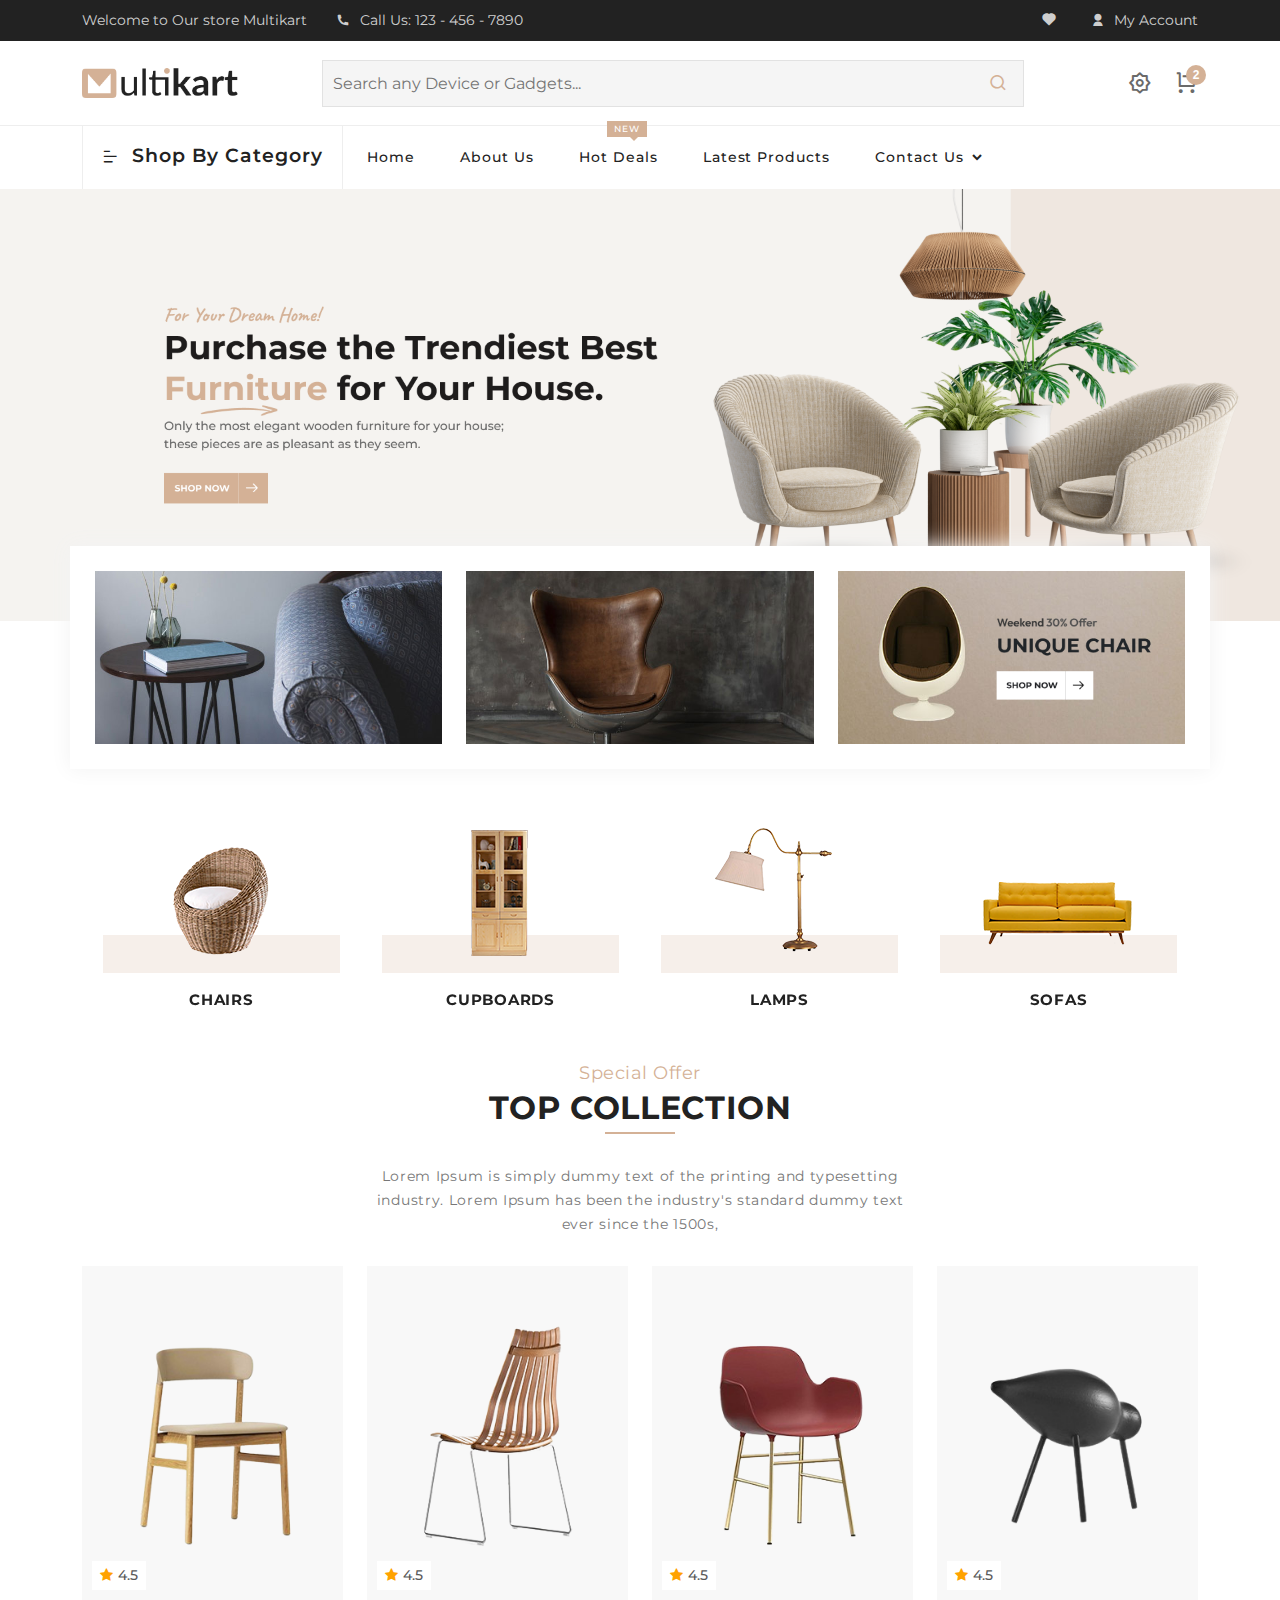
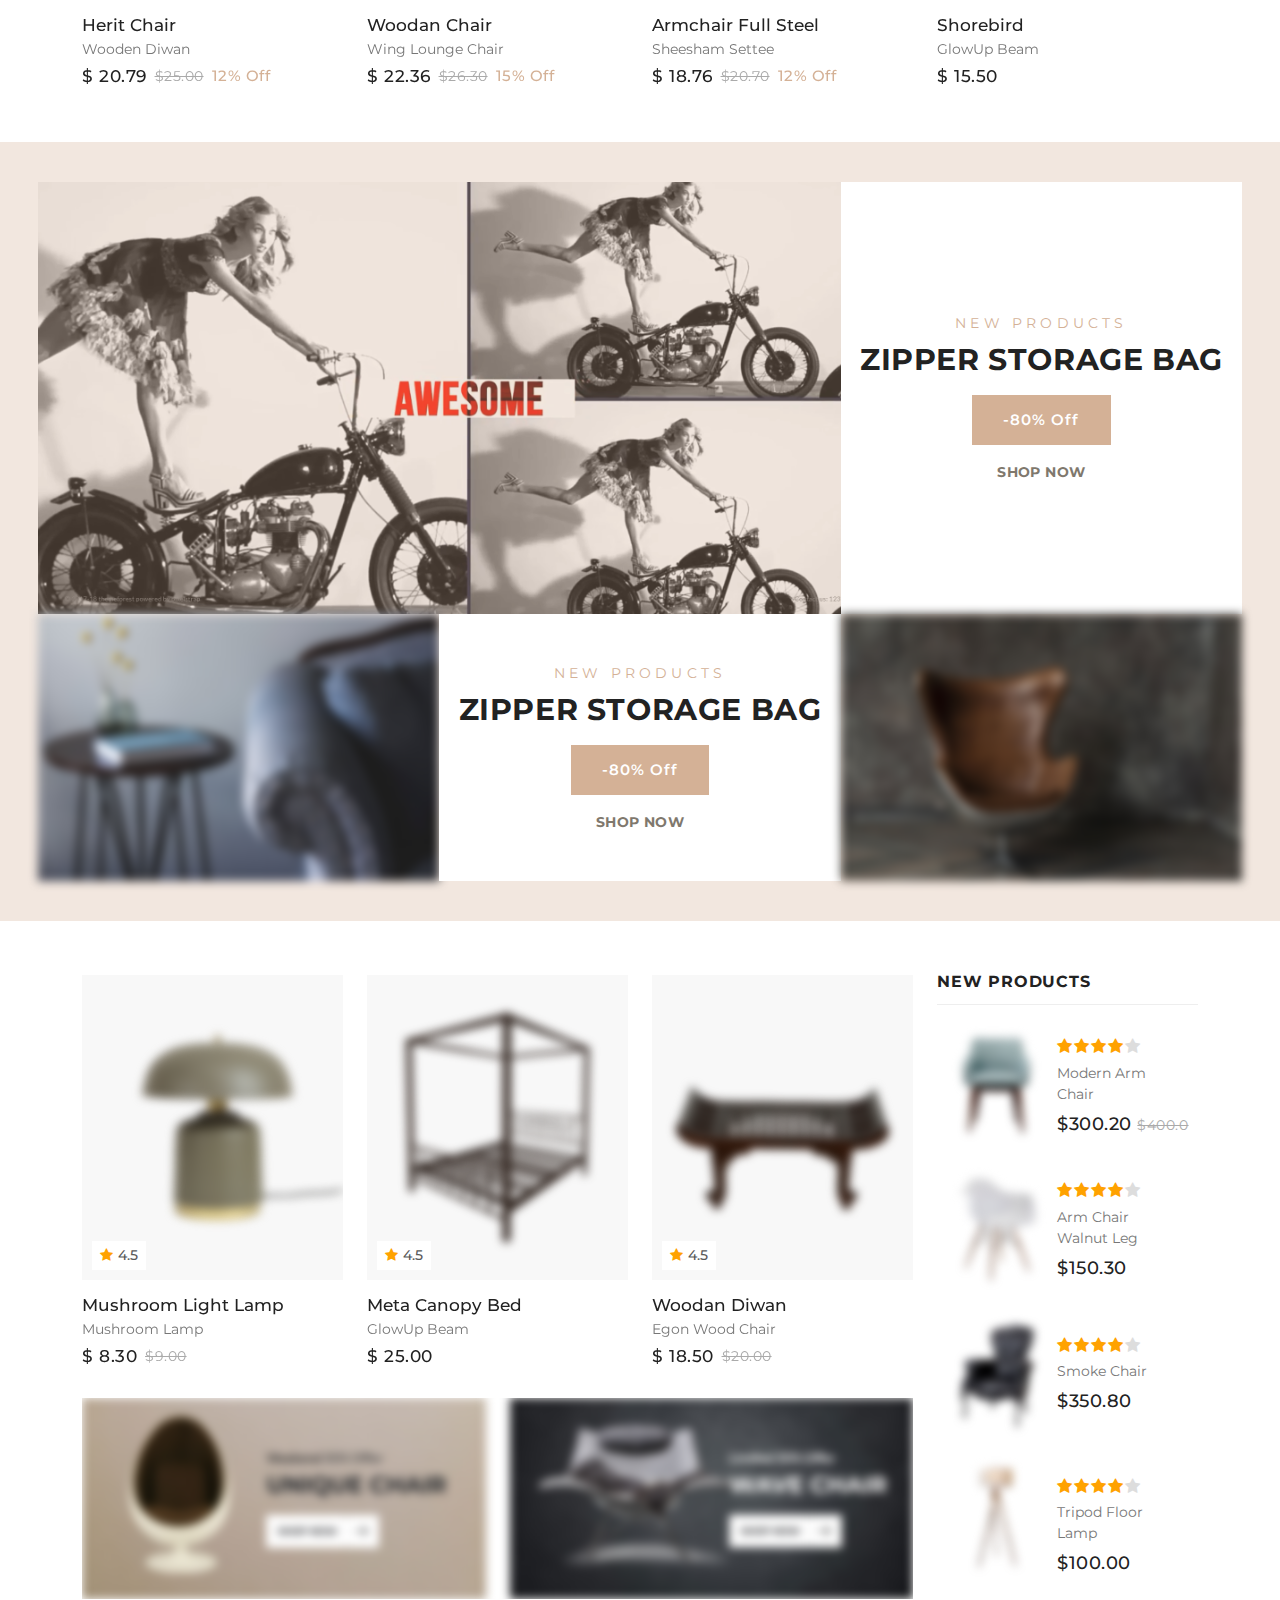
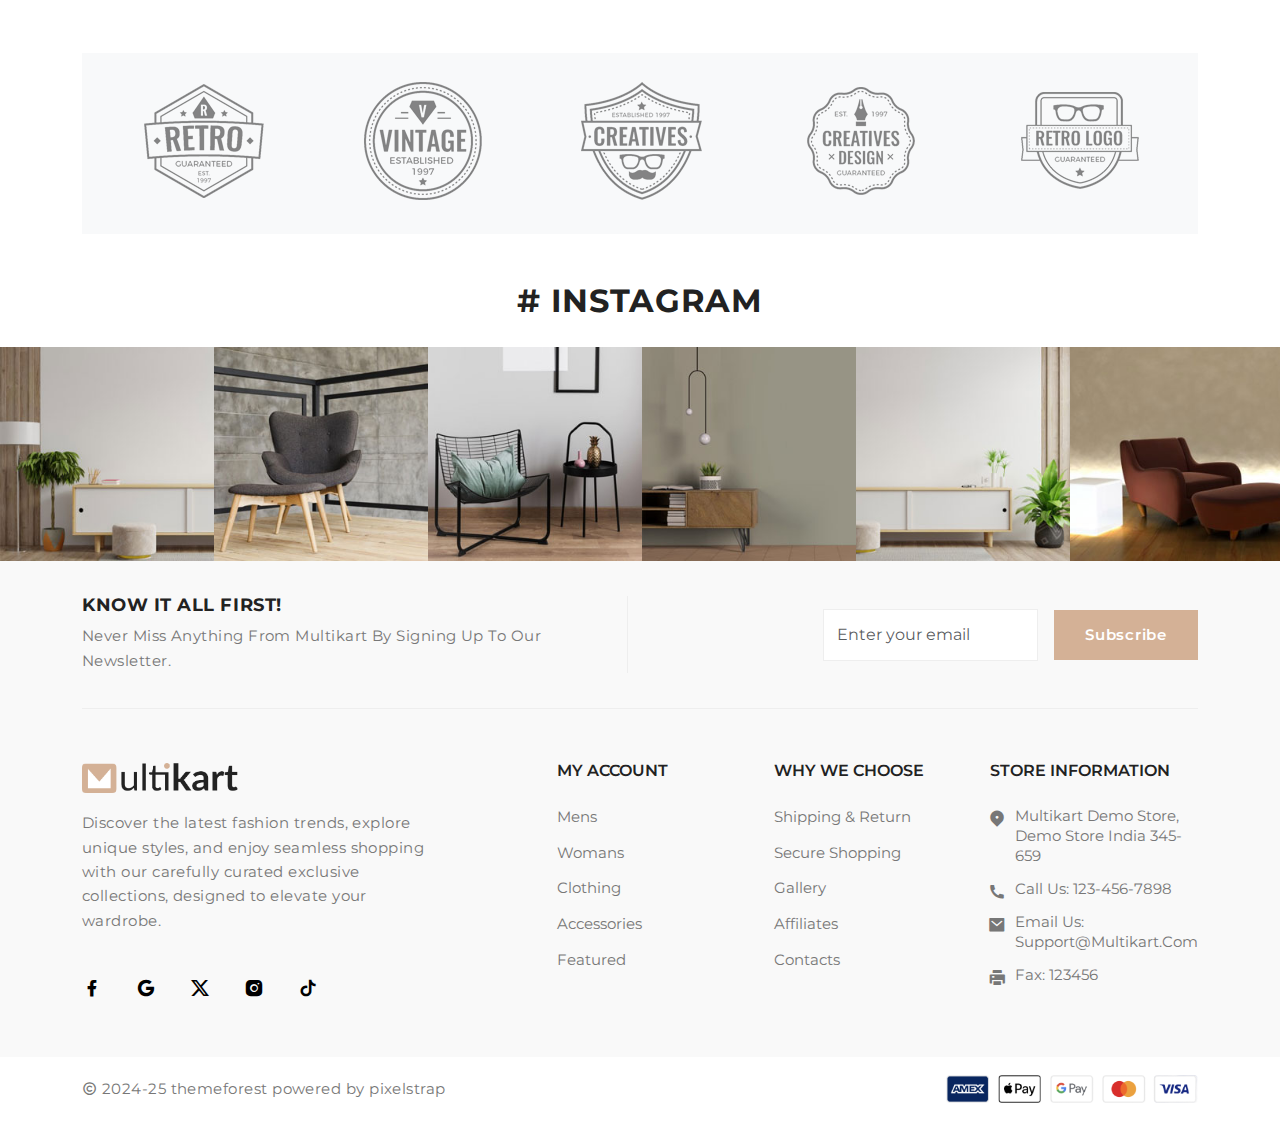
==== commit e280f3a8: "fixed footer words and changed theme color and removed home page 1" ====
--- a/index.html
+++ b/index.html
@@ -289,11 +289,7 @@
                                         <div class="mobile-back text-end">Menu<i class="ri-close-line"></i></div>
                                     </li>
                                     <li><a href="index.html">Home</a>
-                                        <ul>
-                                            <li>
-                                                <a href="electronic-1.html">Home Page 1</a>
-                                            </li>
-                                        </ul></li>
+                                    </li>
                                     <li class="mega hover-cls">
                                         <a href="about-page.html">About Us</a>
                                         <!-- <ul class="mega-menu full-mega-menu">
@@ -1944,7 +1940,8 @@
                 <div class="row">
                     <div class="col-xl-6 col-md-6 col-sm-12">
                         <div class="footer-end">
-                            <p><i class="ri-copyright-line"></i> 2024-25 Powered By</p>
+                            <p><i class="ri-copyright-line"></i> 2024-25 themeforest powered by
+                                pixelstrap</p>
                         </div>
                     </div>
                     <div class="col-xl-6 col-md-6 col-sm-12">
